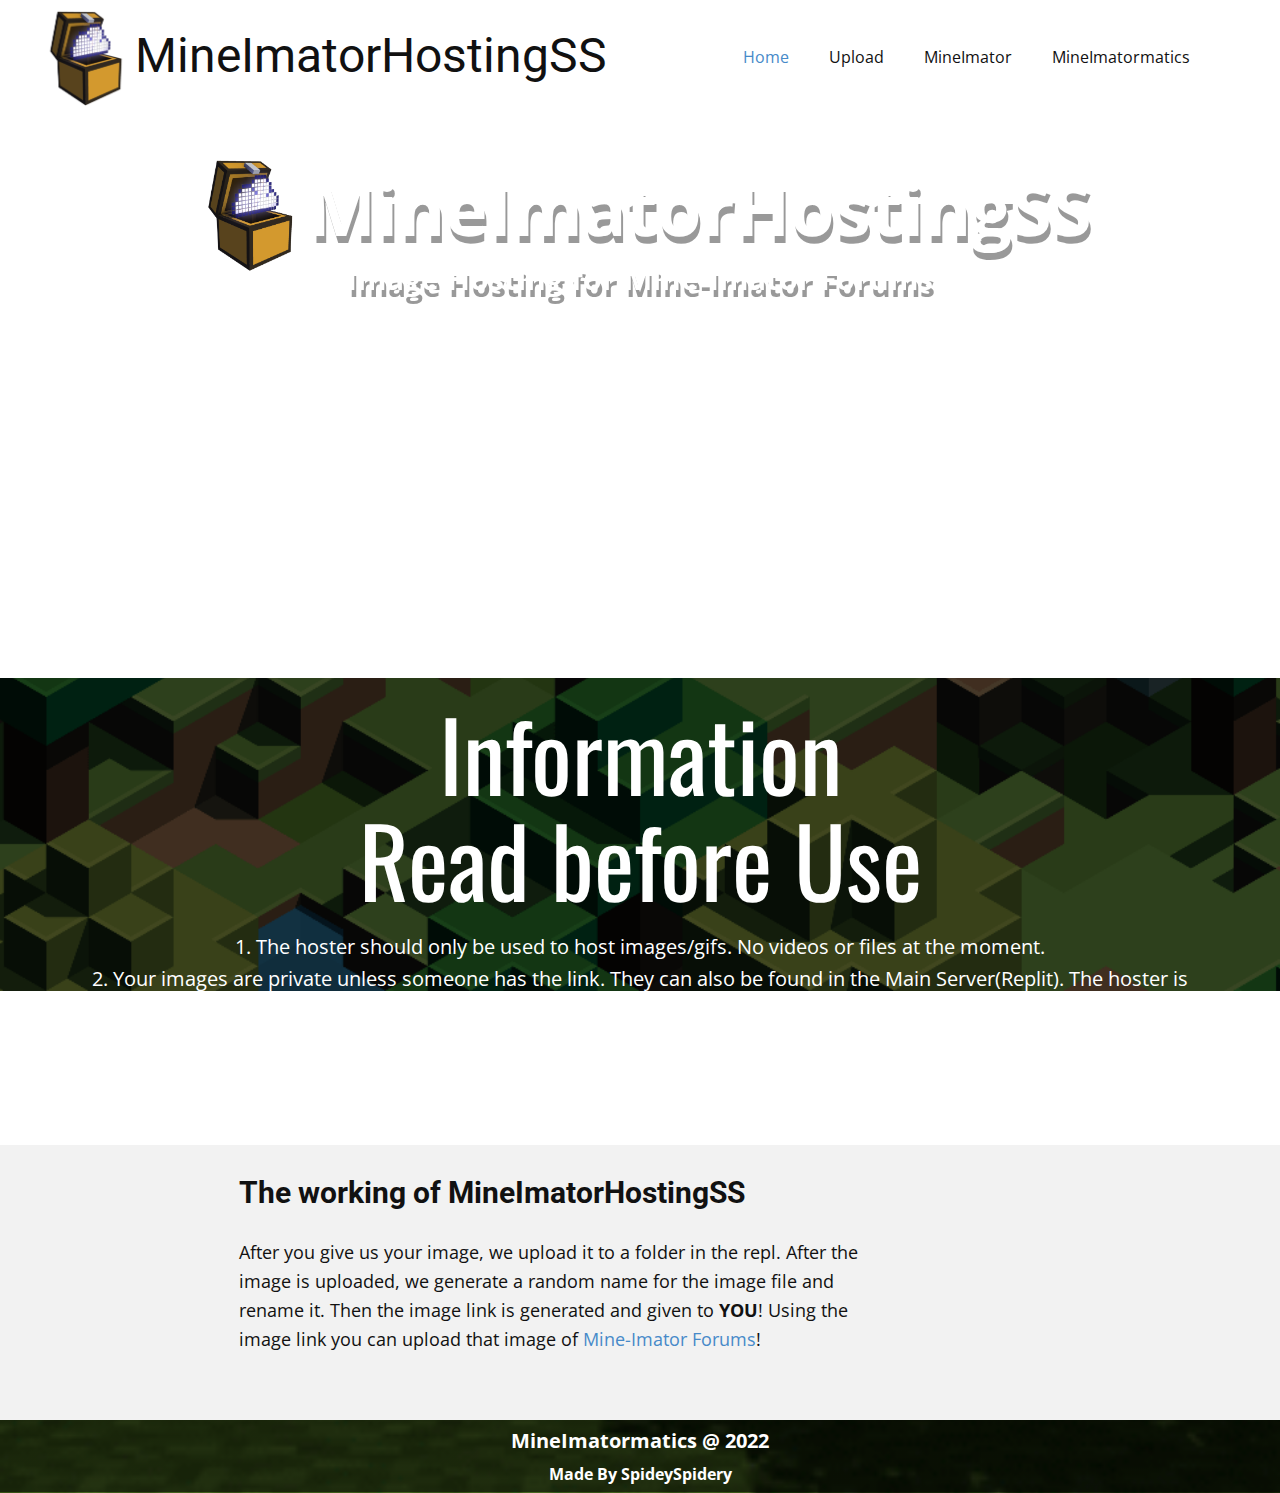
==== index.html @ 9191c5c9 "gg" ====
<!DOCTYPE html>
<html style="font-size: 16px;">
  <head>
    <meta name="viewport" content="width=device-width, initial-scale=1.0">
    <meta charset="utf-8">
    <meta name="keywords" content="">
    <meta name="description" content="">
    <title>Home</title>
    <link rel="stylesheet" href="nicepage.css" media="screen">
<link rel="stylesheet" href="Home.css" media="screen">
    <script class="u-script" type="text/javascript" src="jquery.js" defer=""></script>
    <script class="u-script" type="text/javascript" src="nicepage.js" defer=""></script>
    <meta name="generator" content="Nicepage 4.12.21, nicepage.com">
    <link id="u-theme-google-font" rel="stylesheet" href="https://fonts.googleapis.com/css?family=Roboto:100,100i,300,300i,400,400i,500,500i,700,700i,900,900i|Open+Sans:300,300i,400,400i,500,500i,600,600i,700,700i,800,800i">
    <link id="u-page-google-font" rel="stylesheet" href="https://fonts.googleapis.com/css?family=Oswald:200,300,400,500,600,700">
    
    
    
    
    <script type="application/ld+json">{
		"@context": "http://schema.org",
		"@type": "Organization",
		"name": "Site1",
		"logo": "images/tryy.png"
}</script>
    <meta name="theme-color" content="#478ac9">
    <meta property="og:title" content="Home">
    <meta property="og:description" content="">
    <meta property="og:type" content="website">
  </head>
  <body data-home-page="Home.html" data-home-page-title="Home" class="u-body u-xl-mode"><header class="u-clearfix u-header u-header" id="sec-af55"><div class="u-clearfix u-sheet u-valign-middle-md u-valign-middle-sm u-valign-middle-xl u-valign-middle-xs u-sheet-1">
        <a href="https://nicepage.com" class="u-hidden-xs u-image u-logo u-image-1" data-image-width="1654" data-image-height="1654">
          <img src="images/tryy.png" class="u-logo-image u-logo-image-1">
        </a>
        <p class="u-custom-font u-heading-font u-text u-text-default u-text-1">MineImatorHostingSS</p>
        <nav class="u-menu u-menu-dropdown u-offcanvas u-menu-1">
          <div class="menu-collapse" style="font-size: 1rem; letter-spacing: 0px;">
            <a class="u-button-style u-custom-left-right-menu-spacing u-custom-padding-bottom u-custom-top-bottom-menu-spacing u-nav-link u-text-active-palette-1-base u-text-hover-palette-2-base" href="#">
              <svg class="u-svg-link" viewBox="0 0 24 24"><use xmlns:xlink="http://www.w3.org/1999/xlink" xlink:href="#menu-hamburger"></use></svg>
              <svg class="u-svg-content" version="1.1" id="menu-hamburger" viewBox="0 0 16 16" x="0px" y="0px" xmlns:xlink="http://www.w3.org/1999/xlink" xmlns="http://www.w3.org/2000/svg"><g><rect y="1" width="16" height="2"></rect><rect y="7" width="16" height="2"></rect><rect y="13" width="16" height="2"></rect>
</g></svg>
            </a>
          </div>
          <div class="u-custom-menu u-nav-container">
            <ul class="u-nav u-unstyled u-nav-1"><li class="u-nav-item"><a class="u-button-style u-nav-link u-text-active-palette-1-base u-text-hover-palette-2-base" href="Home.html" style="padding: 10px 20px;">Home</a>
</li><li class="u-nav-item"><a class="u-button-style u-nav-link u-text-active-palette-1-base u-text-hover-palette-2-base" href="https://mineimatorhostingssupload.mineimatormatics.repl.co/" style="padding: 10px 20px;">Upload</a>
</li><li class="u-nav-item"><a class="u-button-style u-nav-link u-text-active-palette-1-base u-text-hover-palette-2-base" style="padding: 10px 20px;">MineImator</a><div class="u-nav-popup"><ul class="u-h-spacing-20 u-nav u-unstyled u-v-spacing-10"><li class="u-nav-item"><a class="u-button-style u-nav-link u-white" href="https://www.mineimatorforums.com/" target="_blank">Mine-Imator Forums</a>
</li><li class="u-nav-item"><a class="u-button-style u-nav-link u-white" href="https://www.mineimator.com/" target="_blank">Mine-Imator Official Website</a>
</li></ul>
</div>
</li><li class="u-nav-item"><a class="u-button-style u-nav-link u-text-active-palette-1-base u-text-hover-palette-2-base" style="padding: 10px 20px;" href="https://mineimatormatics.github.io/" >MineImatormatics</a>
</li></ul>
          </div>
          <div class="u-custom-menu u-nav-container-collapse">
            <div class="u-black u-container-style u-inner-container-layout u-opacity u-opacity-95 u-sidenav">
              <div class="u-inner-container-layout u-sidenav-overflow">
                <div class="u-menu-close"></div>
                <ul class="u-align-center u-nav u-popupmenu-items u-unstyled u-nav-3"><li class="u-nav-item"><a class="u-button-style u-nav-link" href="Home.html">Home</a>
</li><li class="u-nav-item"><a class="u-button-style u-nav-link" href="https://mineimatorhostingssupload.mineimatormatics.repl.co/">Upload</a>
</li><li class="u-nav-item"><a class="u-button-style u-nav-link">MineImator</a><div class="u-nav-popup"><ul class="u-h-spacing-20 u-nav u-unstyled u-v-spacing-10"><li class="u-nav-item"><a class="u-button-style u-nav-link" href="https://www.mineimatorforums.com/" target="_blank">Mine-Imator Forums</a>
</li><li class="u-nav-item"><a class="u-button-style u-nav-link" href="https://www.mineimator.com/" target="_blank">Mine-Imator Official Website</a>
</li></ul>
</div>
</li><li class="u-nav-item"><a class="u-button-style u-nav-link" href="https://mineimatormatics.github.io/" >MineImatormatics</a>
</li></ul>
              </div>
            </div>
            <div class="u-black u-menu-overlay u-opacity u-opacity-70"></div>
          </div>
        </nav>
      </div></header> 
    <section class="u-clearfix u-valign-middle-xs u-section-1" id="sec-0019">
      
      <span class="u-file-icon u-hidden-lg u-hidden-md u-hidden-sm u-hidden-xl u-icon u-icon-1"><img src="images/tryy.png" alt=""></span>
      <div class="u-expanded-width u-uploaded-video u-video u-video-cover u-video-1">
        <div class="embed-responsive">
          <video class="embed-responsive-item" data-autoplay="1" loop="" muted="" autoplay="autoplay" playsinline="">
            <source src="files/2online-video-cutter.com.mp4" type="video/mp4">
            <p>Your browser does not support HTML5 video.</p>
          </video>
        </div>
      </div>
      <p class="u-hidden-xs u-hover-feature u-text u-text-body-alt-color u-text-default-lg u-text-default-md u-text-default-sm u-text-default-xl u-text-1" data-animation-name="customAnimationIn" data-animation-duration="1000"><span class="u-file-icon u-icon u-icon-2"><img src="images/tryy.png" alt=""></span>MineImator​​Ho​stingSS
      </p>
      <p class="u-align-center-xs u-hover-feature u-text u-text-body-alt-color u-text-default-lg u-text-default-md u-text-default-xl u-text-2" data-animation-name="customAnimationIn" data-animation-duration="1000">Image Hosting for Mine-Imator Forums</p>
    </section>
    <section class="skrollable u-clearfix u-image u-parallax u-section-2" id="sec-2fac" data-image-width="966" data-image-height="702">
      <div class="u-clearfix u-sheet u-valign-middle u-sheet-1">
        <h1 class="u-align-center u-custom-font u-font-oswald u-text u-text-white u-text-1">Information<br>Read before Use
        </h1>
        <p class="u-align-center u-large-text u-text u-text-variant u-text-white u-text-2">1. The hoster should only be used to host images/gifs. No videos or files at the moment.<br>2. Your images are private unless someone has the link. They can also be found in the&nbsp;Main Server(Replit). The hoster is anonymous and it does not track uploader data.<br>3. File names are randomly generated. They contain a mix of alphanumerical letters including '-'.<br>4. Please do not post inappropriate images or copyrighted images.<br>5. The Images will be stored forever.<br>
        </p>
      </div>
    </section>
    <section class="u-clearfix u-grey-5 u-section-3" id="sec-54e4">
      <div class="u-clearfix u-sheet u-sheet-1">
        <h3 class="u-text u-text-1">The working of MineImatorHostingSS</h3>
        <p class="u-text u-text-2">After you give us your image, we upload it to a folder in the repl. After the image is uploaded, we generate a random name for the image file and rename it. Then the image link is generated and given to <span style="font-weight: 700;">YOU</span>! Using the image link you can upload that image of<a href="https://www.mineimatorforums.com" class="u-active-none u-border-none u-btn u-button-link u-button-style u-hover-none u-none u-text-palette-1-base u-btn-1" target="_blank"> Mine-Imator Forums</a>!<br>
        </p>
        <img class="u-image u-image-default u-image-1" src="images/output-onlinegiftools.gif" alt="" data-image-width="307" data-image-height="225" data-animation-name="customAnimationIn" data-animation-duration="1000" data-animation-direction="">
        <img class="u-image u-image-contain u-image-default u-image-2" src="images/output-onlinegiftools1.gif" alt="" data-image-width="600" data-image-height="589" data-animation-name="customAnimationIn" data-animation-duration="1000">
        <img class="u-image u-image-default u-preserve-proportions u-image-3" src="images/tryy.png?rand=4e5c" alt="" data-image-width="1600" data-image-height="1600" data-animation-name="customAnimationIn" data-animation-duration="1000">
      </div>
    </section>
    
    
    <footer class="u-align-center u-clearfix u-footer u-image u-shading u-footer" id="sec-6bc1" data-image-width="498" data-image-height="280"><div class="u-clearfix u-sheet u-sheet-1">
        <p class="u-small-text u-text u-text-variant u-text-1">MineImatormatics @ 2022</p>
        <p class="u-small-text u-text u-text-variant u-text-2">Made By SpideySpidery</p>
      </div></footer>
  </body>
</html>
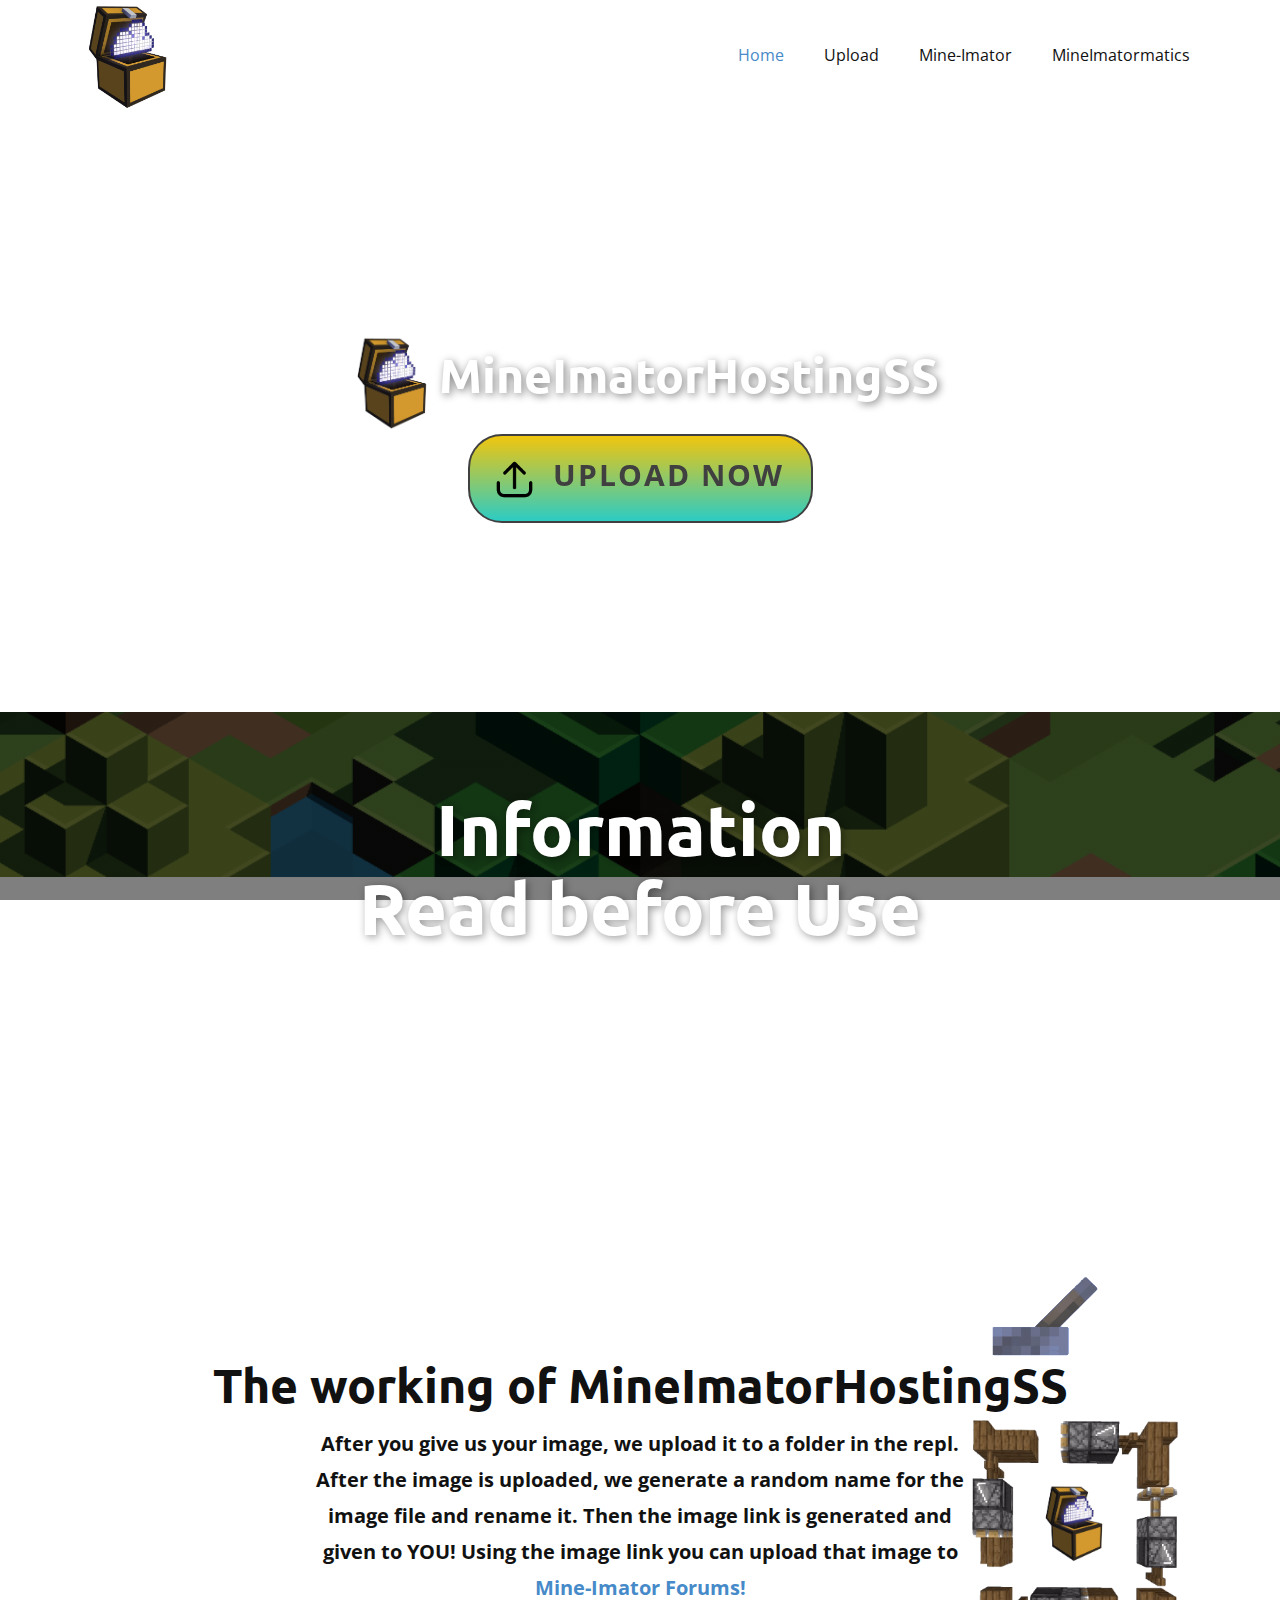
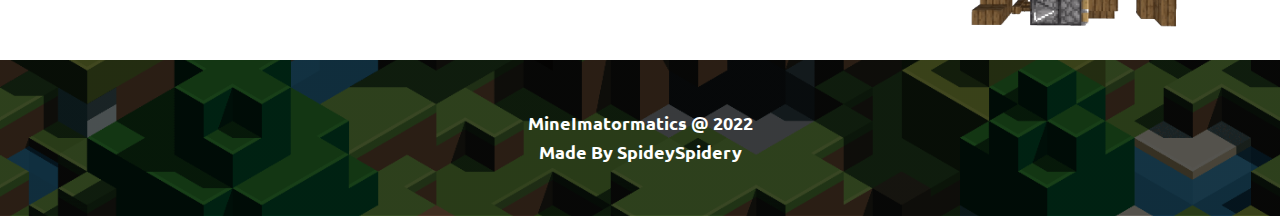
==== commit c15ed64f: "mi" ====
--- a/index.html
+++ b/index.html
@@ -1,18 +1,17 @@
 <!DOCTYPE html>
-<html style="font-size: 16px;">
-  <head>
+<html style="font-size: 16px;" lang="en"><head>
     <meta name="viewport" content="width=device-width, initial-scale=1.0">
     <meta charset="utf-8">
-    <meta name="keywords" content="">
+    <meta name="keywords" content="S, P, I, D, E, Y">
     <meta name="description" content="">
     <title>Home</title>
     <link rel="stylesheet" href="nicepage.css" media="screen">
 <link rel="stylesheet" href="Home.css" media="screen">
     <script class="u-script" type="text/javascript" src="jquery.js" defer=""></script>
     <script class="u-script" type="text/javascript" src="nicepage.js" defer=""></script>
-    <meta name="generator" content="Nicepage 4.12.21, nicepage.com">
+    <meta name="generator" content="Nicepage 5.2.4, nicepage.com">
     <link id="u-theme-google-font" rel="stylesheet" href="https://fonts.googleapis.com/css?family=Roboto:100,100i,300,300i,400,400i,500,500i,700,700i,900,900i|Open+Sans:300,300i,400,400i,500,500i,600,600i,700,700i,800,800i">
-    <link id="u-page-google-font" rel="stylesheet" href="https://fonts.googleapis.com/css?family=Oswald:200,300,400,500,600,700">
+    <link id="u-page-google-font" rel="stylesheet" href="https://fonts.googleapis.com/css?family=Ubuntu:300,300i,400,400i,500,500i,700,700i">
     
     
     
@@ -20,19 +19,17 @@
     <script type="application/ld+json">{
 		"@context": "http://schema.org",
 		"@type": "Organization",
-		"name": "Site1",
+		"name": "",
 		"logo": "images/tryy.png"
 }</script>
     <meta name="theme-color" content="#478ac9">
     <meta property="og:title" content="Home">
-    <meta property="og:description" content="">
     <meta property="og:type" content="website">
   </head>
-  <body data-home-page="Home.html" data-home-page-title="Home" class="u-body u-xl-mode"><header class="u-clearfix u-header u-header" id="sec-af55"><div class="u-clearfix u-sheet u-valign-middle-md u-valign-middle-sm u-valign-middle-xl u-valign-middle-xs u-sheet-1">
-        <a href="https://nicepage.com" class="u-hidden-xs u-image u-logo u-image-1" data-image-width="1654" data-image-height="1654">
+  <body data-home-page="Home.html" data-home-page-title="Home" class="u-body u-xl-mode" data-lang="en"><header class="u-clearfix u-header u-header" id="sec-0c13"><div class="u-clearfix u-sheet u-sheet-1">
+        <a href="https://nicepage.com" class="u-image u-logo u-image-1" data-image-width="1654" data-image-height="1654">
           <img src="images/tryy.png" class="u-logo-image u-logo-image-1">
         </a>
-        <p class="u-custom-font u-heading-font u-text u-text-default u-text-1">MineImatorHostingSS</p>
         <nav class="u-menu u-menu-dropdown u-offcanvas u-menu-1">
           <div class="menu-collapse" style="font-size: 1rem; letter-spacing: 0px;">
             <a class="u-button-style u-custom-left-right-menu-spacing u-custom-padding-bottom u-custom-top-bottom-menu-spacing u-nav-link u-text-active-palette-1-base u-text-hover-palette-2-base" href="#">
@@ -44,11 +41,11 @@
           <div class="u-custom-menu u-nav-container">
             <ul class="u-nav u-unstyled u-nav-1"><li class="u-nav-item"><a class="u-button-style u-nav-link u-text-active-palette-1-base u-text-hover-palette-2-base" href="Home.html" style="padding: 10px 20px;">Home</a>
 </li><li class="u-nav-item"><a class="u-button-style u-nav-link u-text-active-palette-1-base u-text-hover-palette-2-base" href="https://mineimatorhostingssupload.mineimatormatics.repl.co/" style="padding: 10px 20px;">Upload</a>
-</li><li class="u-nav-item"><a class="u-button-style u-nav-link u-text-active-palette-1-base u-text-hover-palette-2-base" style="padding: 10px 20px;">MineImator</a><div class="u-nav-popup"><ul class="u-h-spacing-20 u-nav u-unstyled u-v-spacing-10"><li class="u-nav-item"><a class="u-button-style u-nav-link u-white" href="https://www.mineimatorforums.com/" target="_blank">Mine-Imator Forums</a>
-</li><li class="u-nav-item"><a class="u-button-style u-nav-link u-white" href="https://www.mineimator.com/" target="_blank">Mine-Imator Official Website</a>
+</li><li class="u-nav-item"><a class="u-button-style u-nav-link u-text-active-palette-1-base u-text-hover-palette-2-base" style="padding: 10px 20px;">Mine-Imator</a><div class="u-nav-popup"><ul class="u-h-spacing-20 u-nav u-unstyled u-v-spacing-10"><li class="u-nav-item"><a class="u-button-style u-nav-link u-white" href="https://www.mineimator.com/" target="_blank">Mine-Imator Official Website</a>
+</li><li class="u-nav-item"><a class="u-button-style u-nav-link u-white" href="https://www.mineimatorforums.com/" target="_blank">Mine-Imator Forums</a>
 </li></ul>
 </div>
-</li><li class="u-nav-item"><a class="u-button-style u-nav-link u-text-active-palette-1-base u-text-hover-palette-2-base" style="padding: 10px 20px;" href="https://mineimatormatics.github.io/" >MineImatormatics</a>
+</li><li class="u-nav-item"><a class="u-button-style u-nav-link u-text-active-palette-1-base u-text-hover-palette-2-base" href="https://mineimatormatics.github.io/" target="_blank" style="padding: 10px 20px;">MineImatormatics</a>
 </li></ul>
           </div>
           <div class="u-custom-menu u-nav-container-collapse">
@@ -57,56 +54,64 @@
                 <div class="u-menu-close"></div>
                 <ul class="u-align-center u-nav u-popupmenu-items u-unstyled u-nav-3"><li class="u-nav-item"><a class="u-button-style u-nav-link" href="Home.html">Home</a>
 </li><li class="u-nav-item"><a class="u-button-style u-nav-link" href="https://mineimatorhostingssupload.mineimatormatics.repl.co/">Upload</a>
-</li><li class="u-nav-item"><a class="u-button-style u-nav-link">MineImator</a><div class="u-nav-popup"><ul class="u-h-spacing-20 u-nav u-unstyled u-v-spacing-10"><li class="u-nav-item"><a class="u-button-style u-nav-link" href="https://www.mineimatorforums.com/" target="_blank">Mine-Imator Forums</a>
-</li><li class="u-nav-item"><a class="u-button-style u-nav-link" href="https://www.mineimator.com/" target="_blank">Mine-Imator Official Website</a>
+</li><li class="u-nav-item"><a class="u-button-style u-nav-link">Mine-Imator</a><div class="u-nav-popup"><ul class="u-h-spacing-20 u-nav u-unstyled u-v-spacing-10"><li class="u-nav-item"><a class="u-button-style u-nav-link" href="https://www.mineimator.com/" target="_blank">Mine-Imator Official Website</a>
+</li><li class="u-nav-item"><a class="u-button-style u-nav-link" href="https://www.mineimatorforums.com/" target="_blank">Mine-Imator Forums</a>
 </li></ul>
 </div>
-</li><li class="u-nav-item"><a class="u-button-style u-nav-link" href="https://mineimatormatics.github.io/" >MineImatormatics</a>
+</li><li class="u-nav-item"><a class="u-button-style u-nav-link" href="https://mineimatormatics.github.io/" target="_blank">MineImatormatics</a>
 </li></ul>
               </div>
             </div>
             <div class="u-black u-menu-overlay u-opacity u-opacity-70"></div>
           </div>
         </nav>
-      </div></header> 
-    <section class="u-clearfix u-valign-middle-xs u-section-1" id="sec-0019">
-      
-      <span class="u-file-icon u-hidden-lg u-hidden-md u-hidden-sm u-hidden-xl u-icon u-icon-1"><img src="images/tryy.png" alt=""></span>
-      <div class="u-expanded-width u-uploaded-video u-video u-video-cover u-video-1">
+      </div></header>
+    <section class="u-clearfix u-shading u-uploaded-video u-video u-video-cover u-section-1" id="sec-3ed6">
+      <div class="u-background-video u-expanded u-video-contain" style="filter: brightness(0.7);">
         <div class="embed-responsive">
-          <video class="embed-responsive-item" data-autoplay="1" loop="" muted="" autoplay="autoplay" playsinline="">
+          <video class="embed-responsive-item" data-autoplay="1" loop="" muted="1" autoplay="autoplay" playsinline="">
             <source src="files/2online-video-cutter.com.mp4" type="video/mp4">
             <p>Your browser does not support HTML5 video.</p>
           </video>
         </div>
       </div>
-      <p class="u-hidden-xs u-hover-feature u-text u-text-body-alt-color u-text-default-lg u-text-default-md u-text-default-sm u-text-default-xl u-text-1" data-animation-name="customAnimationIn" data-animation-duration="1000"><span class="u-file-icon u-icon u-icon-2"><img src="images/tryy.png" alt=""></span>MineImator​​Ho​stingSS
-      </p>
-      <p class="u-align-center-xs u-hover-feature u-text u-text-body-alt-color u-text-default-lg u-text-default-md u-text-default-xl u-text-2" data-animation-name="customAnimationIn" data-animation-duration="1000">Image Hosting for Mine-Imator Forums</p>
+      <div class="u-clearfix u-sheet u-sheet-1">
+        <h1 class="u-custom-font u-font-ubuntu u-hover-feature u-text u-text-default-lg u-text-default-xl u-text-1" data-animation-name="bounceIn" data-animation-duration="1000" data-animation-direction=""><span class="u-file-icon u-icon u-icon-1"><img src="images/tryy.png" alt=""></span>MineImat​orHostingSS
+        </h1>
+        <a href="https://mineimatorhostingssupload.mineimatormatics.repl.co/" class="u-border-2 u-border-grey-75 u-btn u-btn-round u-button-style u-gradient u-hover-feature u-hover-palette-2-base u-none u-radius-34 u-btn-1" title="Image Hosting for Mine-Imator Forums"><span class="u-file-icon u-icon u-icon-2"><img src="images/3097412.png" alt=""></span>&nbsp;UPLOAD Now
+        </a>
+      </div>
+      
+      
     </section>
-    <section class="skrollable u-clearfix u-image u-parallax u-section-2" id="sec-2fac" data-image-width="966" data-image-height="702">
-      <div class="u-clearfix u-sheet u-valign-middle u-sheet-1">
-        <h1 class="u-align-center u-custom-font u-font-oswald u-text u-text-white u-text-1">Information<br>Read before Use
+    <section class="u-align-center u-clearfix u-image u-parallax u-shading u-section-2" src="" data-image-width="1408" data-image-height="702" id="sec-c381">
+      <div class="u-clearfix u-sheet u-sheet-1">
+        <h1 class="u-custom-font u-font-ubuntu u-hover-feature u-text u-text-default u-title u-text-1" data-animation-name="pulse" data-animation-duration="1000" data-animation-direction=""> Information<br>Read before Use
         </h1>
-        <p class="u-align-center u-large-text u-text u-text-variant u-text-white u-text-2">1. The hoster should only be used to host images/gifs. No videos or files at the moment.<br>2. Your images are private unless someone has the link. They can also be found in the&nbsp;Main Server(Replit). The hoster is anonymous and it does not track uploader data.<br>3. File names are randomly generated. They contain a mix of alphanumerical letters including '-'.<br>4. Please do not post inappropriate images or copyrighted images.<br>5. The Images will be stored forever.<br>
+        <p class="u-large-text u-text u-text-variant u-text-2"> 1. The hoster should only be used to host images/gifs. No videos or files at the moment.<br>2. Your images are private unless someone has the link. They can also be found in the&nbsp;Main Server(Replit). The hoster is anonymous and it does not track uploader data.<br>3. File names are randomly generated. They contain a mix of alphanumerical letters including '-'.<br>4. Please do not post inappropriate images or copyrighted images.<br>5. The Images will be stored forever.
         </p>
       </div>
+      
     </section>
-    <section class="u-clearfix u-grey-5 u-section-3" id="sec-54e4">
+    <section class="u-align-center u-clearfix u-section-3" id="sec-db49">
       <div class="u-clearfix u-sheet u-sheet-1">
-        <h3 class="u-text u-text-1">The working of MineImatorHostingSS</h3>
-        <p class="u-text u-text-2">After you give us your image, we upload it to a folder in the repl. After the image is uploaded, we generate a random name for the image file and rename it. Then the image link is generated and given to <span style="font-weight: 700;">YOU</span>! Using the image link you can upload that image of<a href="https://www.mineimatorforums.com" class="u-active-none u-border-none u-btn u-button-link u-button-style u-hover-none u-none u-text-palette-1-base u-btn-1" target="_blank"> Mine-Imator Forums</a>!<br>
+        <img class="u-hidden-xs u-image u-image-contain u-image-default u-image-1" src="images/output-onlinegiftools.gif" alt="" data-image-width="307" data-image-height="225">
+        <h1 class="u-custom-font u-font-ubuntu u-text u-text-default u-text-1"> The working of MineImatorHostingSS</h1>
+        <img class="u-hidden-md u-hidden-sm u-hidden-xs u-image u-image-contain u-image-default u-preserve-proportions u-image-2" src="images/tryy.png?rand=a7b8" alt="" data-image-width="1654" data-image-height="1654">
+        <p class="u-text u-text-2"> After you give us your image, we upload it to a folder in the repl. After the image is uploaded, we generate a random name for the image file and rename it. Then the image link is generated and given to&nbsp;<span style="font-weight: 700;">YOU</span>! Using the image link you can upload that image to <a href="https://www.mineimatorforums.com/" class="u-active-none u-border-none u-btn u-button-link u-button-style u-hover-none u-none u-text-palette-1-base u-btn-1" target="_blank">Mine-Imator Forums!</a>
         </p>
-        <img class="u-image u-image-default u-image-1" src="images/output-onlinegiftools.gif" alt="" data-image-width="307" data-image-height="225" data-animation-name="customAnimationIn" data-animation-duration="1000" data-animation-direction="">
-        <img class="u-image u-image-contain u-image-default u-image-2" src="images/output-onlinegiftools1.gif" alt="" data-image-width="600" data-image-height="589" data-animation-name="customAnimationIn" data-animation-duration="1000">
-        <img class="u-image u-image-default u-preserve-proportions u-image-3" src="images/tryy.png?rand=4e5c" alt="" data-image-width="1600" data-image-height="1600" data-animation-name="customAnimationIn" data-animation-duration="1000">
+        <img class="u-hidden-md u-hidden-sm u-hidden-xs u-image u-image-contain u-image-default u-image-3" src="images/output-onlinegiftools1.gif" alt="" data-image-width="600" data-image-height="589">
       </div>
     </section>
     
     
-    <footer class="u-align-center u-clearfix u-footer u-image u-shading u-footer" id="sec-6bc1" data-image-width="498" data-image-height="280"><div class="u-clearfix u-sheet u-sheet-1">
-        <p class="u-small-text u-text u-text-variant u-text-1">MineImatormatics @ 2022</p>
-        <p class="u-small-text u-text u-text-variant u-text-2">Made By SpideySpidery</p>
+    <footer class="u-align-center u-clearfix u-footer u-image u-shading u-footer" id="sec-2a71" data-image-width="1408" data-image-height="702"><div class="u-clearfix u-sheet u-valign-middle-sm u-valign-middle-xs u-sheet-1">
+        <p class="u-custom-font u-font-ubuntu u-small-text u-text u-text-variant u-text-1"> MineImatormatics @ 2022<br>Made By SpideySpidery
+        </p>
       </div></footer>
-  </body>
-</html>+    <span style="height: 64px; width: 64px; margin-left: 0px; margin-right: auto; margin-top: 0px; background-image: none; right: 20px; bottom: 20px; padding: 15px;" class="u-back-to-top u-icon u-icon-circle u-opacity u-opacity-85 u-palette-1-base" data-href="#">
+        <svg class="u-svg-link" preserveAspectRatio="xMidYMin slice" viewBox="0 0 551.13 551.13"><use xmlns:xlink="http://www.w3.org/1999/xlink" xlink:href="#svg-1d98"></use></svg>
+        <svg class="u-svg-content" enable-background="new 0 0 551.13 551.13" viewBox="0 0 551.13 551.13" xmlns="http://www.w3.org/2000/svg" id="svg-1d98"><path d="m275.565 189.451 223.897 223.897h51.668l-275.565-275.565-275.565 275.565h51.668z"></path></svg>
+    </span>
+  
+</body></html>--- a/nicepage.css
+++ b/nicepage.css
@@ -361,6 +361,12 @@
       margin: 5px 0 5px 5px;
       max-width: calc(100% - 5px); }
 /*end-commonstyles library*/@charset "UTF-8";
+.u-hidden-block {
+  visibility: hidden!important;
+}
+.u-locked-block {
+  pointer-events: none!important;
+}
 /*! normalize.css v4.1.1 | MIT License | github.com/necolas/normalize.css */
 html {
   font-family: sans-serif;
@@ -1216,7 +1222,15 @@
 }
 .u-form-vertical.u-form-spacing-50 .u-form-group {
   margin-bottom: 50px;
+}
+.u-form-vertical.u-form-spacing-50 .u-form-group:not(.u-image) {
   padding-left: 50px;
+}
+.u-form-vertical.u-form-spacing-50 .u-form-group.u-image {
+  margin-left: 50px !important;
+}
+.u-form-vertical.u-form-spacing-50 .u-form-group.u-form-line {
+  margin-left: 50px;
 }
 .u-form-vertical.u-form-spacing-49 {
   margin-left: -49px;
@@ -1224,7 +1238,15 @@
 }
 .u-form-vertical.u-form-spacing-49 .u-form-group {
   margin-bottom: 49px;
+}
+.u-form-vertical.u-form-spacing-49 .u-form-group:not(.u-image) {
   padding-left: 49px;
+}
+.u-form-vertical.u-form-spacing-49 .u-form-group.u-image {
+  margin-left: 49px !important;
+}
+.u-form-vertical.u-form-spacing-49 .u-form-group.u-form-line {
+  margin-left: 49px;
 }
 .u-form-vertical.u-form-spacing-48 {
   margin-left: -48px;
@@ -1232,7 +1254,15 @@
 }
 .u-form-vertical.u-form-spacing-48 .u-form-group {
   margin-bottom: 48px;
+}
+.u-form-vertical.u-form-spacing-48 .u-form-group:not(.u-image) {
   padding-left: 48px;
+}
+.u-form-vertical.u-form-spacing-48 .u-form-group.u-image {
+  margin-left: 48px !important;
+}
+.u-form-vertical.u-form-spacing-48 .u-form-group.u-form-line {
+  margin-left: 48px;
 }
 .u-form-vertical.u-form-spacing-47 {
   margin-left: -47px;
@@ -1240,7 +1270,15 @@
 }
 .u-form-vertical.u-form-spacing-47 .u-form-group {
   margin-bottom: 47px;
+}
+.u-form-vertical.u-form-spacing-47 .u-form-group:not(.u-image) {
   padding-left: 47px;
+}
+.u-form-vertical.u-form-spacing-47 .u-form-group.u-image {
+  margin-left: 47px !important;
+}
+.u-form-vertical.u-form-spacing-47 .u-form-group.u-form-line {
+  margin-left: 47px;
 }
 .u-form-vertical.u-form-spacing-46 {
   margin-left: -46px;
@@ -1248,7 +1286,15 @@
 }
 .u-form-vertical.u-form-spacing-46 .u-form-group {
   margin-bottom: 46px;
+}
+.u-form-vertical.u-form-spacing-46 .u-form-group:not(.u-image) {
   padding-left: 46px;
+}
+.u-form-vertical.u-form-spacing-46 .u-form-group.u-image {
+  margin-left: 46px !important;
+}
+.u-form-vertical.u-form-spacing-46 .u-form-group.u-form-line {
+  margin-left: 46px;
 }
 .u-form-vertical.u-form-spacing-45 {
   margin-left: -45px;
@@ -1256,7 +1302,15 @@
 }
 .u-form-vertical.u-form-spacing-45 .u-form-group {
   margin-bottom: 45px;
+}
+.u-form-vertical.u-form-spacing-45 .u-form-group:not(.u-image) {
   padding-left: 45px;
+}
+.u-form-vertical.u-form-spacing-45 .u-form-group.u-image {
+  margin-left: 45px !important;
+}
+.u-form-vertical.u-form-spacing-45 .u-form-group.u-form-line {
+  margin-left: 45px;
 }
 .u-form-vertical.u-form-spacing-44 {
   margin-left: -44px;
@@ -1264,7 +1318,15 @@
 }
 .u-form-vertical.u-form-spacing-44 .u-form-group {
   margin-bottom: 44px;
+}
+.u-form-vertical.u-form-spacing-44 .u-form-group:not(.u-image) {
   padding-left: 44px;
+}
+.u-form-vertical.u-form-spacing-44 .u-form-group.u-image {
+  margin-left: 44px !important;
+}
+.u-form-vertical.u-form-spacing-44 .u-form-group.u-form-line {
+  margin-left: 44px;
 }
 .u-form-vertical.u-form-spacing-43 {
   margin-left: -43px;
@@ -1272,7 +1334,15 @@
 }
 .u-form-vertical.u-form-spacing-43 .u-form-group {
   margin-bottom: 43px;
+}
+.u-form-vertical.u-form-spacing-43 .u-form-group:not(.u-image) {
   padding-left: 43px;
+}
+.u-form-vertical.u-form-spacing-43 .u-form-group.u-image {
+  margin-left: 43px !important;
+}
+.u-form-vertical.u-form-spacing-43 .u-form-group.u-form-line {
+  margin-left: 43px;
 }
 .u-form-vertical.u-form-spacing-42 {
   margin-left: -42px;
@@ -1280,7 +1350,15 @@
 }
 .u-form-vertical.u-form-spacing-42 .u-form-group {
   margin-bottom: 42px;
+}
+.u-form-vertical.u-form-spacing-42 .u-form-group:not(.u-image) {
   padding-left: 42px;
+}
+.u-form-vertical.u-form-spacing-42 .u-form-group.u-image {
+  margin-left: 42px !important;
+}
+.u-form-vertical.u-form-spacing-42 .u-form-group.u-form-line {
+  margin-left: 42px;
 }
 .u-form-vertical.u-form-spacing-41 {
   margin-left: -41px;
@@ -1288,7 +1366,15 @@
 }
 .u-form-vertical.u-form-spacing-41 .u-form-group {
   margin-bottom: 41px;
+}
+.u-form-vertical.u-form-spacing-41 .u-form-group:not(.u-image) {
   padding-left: 41px;
+}
+.u-form-vertical.u-form-spacing-41 .u-form-group.u-image {
+  margin-left: 41px !important;
+}
+.u-form-vertical.u-form-spacing-41 .u-form-group.u-form-line {
+  margin-left: 41px;
 }
 .u-form-vertical.u-form-spacing-40 {
   margin-left: -40px;
@@ -1296,7 +1382,15 @@
 }
 .u-form-vertical.u-form-spacing-40 .u-form-group {
   margin-bottom: 40px;
+}
+.u-form-vertical.u-form-spacing-40 .u-form-group:not(.u-image) {
   padding-left: 40px;
+}
+.u-form-vertical.u-form-spacing-40 .u-form-group.u-image {
+  margin-left: 40px !important;
+}
+.u-form-vertical.u-form-spacing-40 .u-form-group.u-form-line {
+  margin-left: 40px;
 }
 .u-form-vertical.u-form-spacing-39 {
   margin-left: -39px;
@@ -1304,7 +1398,15 @@
 }
 .u-form-vertical.u-form-spacing-39 .u-form-group {
   margin-bottom: 39px;
+}
+.u-form-vertical.u-form-spacing-39 .u-form-group:not(.u-image) {
   padding-left: 39px;
+}
+.u-form-vertical.u-form-spacing-39 .u-form-group.u-image {
+  margin-left: 39px !important;
+}
+.u-form-vertical.u-form-spacing-39 .u-form-group.u-form-line {
+  margin-left: 39px;
 }
 .u-form-vertical.u-form-spacing-38 {
   margin-left: -38px;
@@ -1312,7 +1414,15 @@
 }
 .u-form-vertical.u-form-spacing-38 .u-form-group {
   margin-bottom: 38px;
+}
+.u-form-vertical.u-form-spacing-38 .u-form-group:not(.u-image) {
   padding-left: 38px;
+}
+.u-form-vertical.u-form-spacing-38 .u-form-group.u-image {
+  margin-left: 38px !important;
+}
+.u-form-vertical.u-form-spacing-38 .u-form-group.u-form-line {
+  margin-left: 38px;
 }
 .u-form-vertical.u-form-spacing-37 {
   margin-left: -37px;
@@ -1320,7 +1430,15 @@
 }
 .u-form-vertical.u-form-spacing-37 .u-form-group {
   margin-bottom: 37px;
+}
+.u-form-vertical.u-form-spacing-37 .u-form-group:not(.u-image) {
   padding-left: 37px;
+}
+.u-form-vertical.u-form-spacing-37 .u-form-group.u-image {
+  margin-left: 37px !important;
+}
+.u-form-vertical.u-form-spacing-37 .u-form-group.u-form-line {
+  margin-left: 37px;
 }
 .u-form-vertical.u-form-spacing-36 {
   margin-left: -36px;
@@ -1328,7 +1446,15 @@
 }
 .u-form-vertical.u-form-spacing-36 .u-form-group {
   margin-bottom: 36px;
+}
+.u-form-vertical.u-form-spacing-36 .u-form-group:not(.u-image) {
   padding-left: 36px;
+}
+.u-form-vertical.u-form-spacing-36 .u-form-group.u-image {
+  margin-left: 36px !important;
+}
+.u-form-vertical.u-form-spacing-36 .u-form-group.u-form-line {
+  margin-left: 36px;
 }
 .u-form-vertical.u-form-spacing-35 {
   margin-left: -35px;
@@ -1336,7 +1462,15 @@
 }
 .u-form-vertical.u-form-spacing-35 .u-form-group {
   margin-bottom: 35px;
+}
+.u-form-vertical.u-form-spacing-35 .u-form-group:not(.u-image) {
   padding-left: 35px;
+}
+.u-form-vertical.u-form-spacing-35 .u-form-group.u-image {
+  margin-left: 35px !important;
+}
+.u-form-vertical.u-form-spacing-35 .u-form-group.u-form-line {
+  margin-left: 35px;
 }
 .u-form-vertical.u-form-spacing-34 {
   margin-left: -34px;
@@ -1344,7 +1478,15 @@
 }
 .u-form-vertical.u-form-spacing-34 .u-form-group {
   margin-bottom: 34px;
+}
+.u-form-vertical.u-form-spacing-34 .u-form-group:not(.u-image) {
   padding-left: 34px;
+}
+.u-form-vertical.u-form-spacing-34 .u-form-group.u-image {
+  margin-left: 34px !important;
+}
+.u-form-vertical.u-form-spacing-34 .u-form-group.u-form-line {
+  margin-left: 34px;
 }
 .u-form-vertical.u-form-spacing-33 {
   margin-left: -33px;
@@ -1352,7 +1494,15 @@
 }
 .u-form-vertical.u-form-spacing-33 .u-form-group {
   margin-bottom: 33px;
+}
+.u-form-vertical.u-form-spacing-33 .u-form-group:not(.u-image) {
   padding-left: 33px;
+}
+.u-form-vertical.u-form-spacing-33 .u-form-group.u-image {
+  margin-left: 33px !important;
+}
+.u-form-vertical.u-form-spacing-33 .u-form-group.u-form-line {
+  margin-left: 33px;
 }
 .u-form-vertical.u-form-spacing-32 {
   margin-left: -32px;
@@ -1360,7 +1510,15 @@
 }
 .u-form-vertical.u-form-spacing-32 .u-form-group {
   margin-bottom: 32px;
+}
+.u-form-vertical.u-form-spacing-32 .u-form-group:not(.u-image) {
   padding-left: 32px;
+}
+.u-form-vertical.u-form-spacing-32 .u-form-group.u-image {
+  margin-left: 32px !important;
+}
+.u-form-vertical.u-form-spacing-32 .u-form-group.u-form-line {
+  margin-left: 32px;
 }
 .u-form-vertical.u-form-spacing-31 {
   margin-left: -31px;
@@ -1368,7 +1526,15 @@
 }
 .u-form-vertical.u-form-spacing-31 .u-form-group {
   margin-bottom: 31px;
+}
+.u-form-vertical.u-form-spacing-31 .u-form-group:not(.u-image) {
   padding-left: 31px;
+}
+.u-form-vertical.u-form-spacing-31 .u-form-group.u-image {
+  margin-left: 31px !important;
+}
+.u-form-vertical.u-form-spacing-31 .u-form-group.u-form-line {
+  margin-left: 31px;
 }
 .u-form-vertical.u-form-spacing-30 {
   margin-left: -30px;
@@ -1376,7 +1542,15 @@
 }
 .u-form-vertical.u-form-spacing-30 .u-form-group {
   margin-bottom: 30px;
+}
+.u-form-vertical.u-form-spacing-30 .u-form-group:not(.u-image) {
   padding-left: 30px;
+}
+.u-form-vertical.u-form-spacing-30 .u-form-group.u-image {
+  margin-left: 30px !important;
+}
+.u-form-vertical.u-form-spacing-30 .u-form-group.u-form-line {
+  margin-left: 30px;
 }
 .u-form-vertical.u-form-spacing-29 {
   margin-left: -29px;
@@ -1384,7 +1558,15 @@
 }
 .u-form-vertical.u-form-spacing-29 .u-form-group {
   margin-bottom: 29px;
+}
+.u-form-vertical.u-form-spacing-29 .u-form-group:not(.u-image) {
   padding-left: 29px;
+}
+.u-form-vertical.u-form-spacing-29 .u-form-group.u-image {
+  margin-left: 29px !important;
+}
+.u-form-vertical.u-form-spacing-29 .u-form-group.u-form-line {
+  margin-left: 29px;
 }
 .u-form-vertical.u-form-spacing-28 {
   margin-left: -28px;
@@ -1392,7 +1574,15 @@
 }
 .u-form-vertical.u-form-spacing-28 .u-form-group {
   margin-bottom: 28px;
+}
+.u-form-vertical.u-form-spacing-28 .u-form-group:not(.u-image) {
   padding-left: 28px;
+}
+.u-form-vertical.u-form-spacing-28 .u-form-group.u-image {
+  margin-left: 28px !important;
+}
+.u-form-vertical.u-form-spacing-28 .u-form-group.u-form-line {
+  margin-left: 28px;
 }
 .u-form-vertical.u-form-spacing-27 {
   margin-left: -27px;
@@ -1400,7 +1590,15 @@
 }
 .u-form-vertical.u-form-spacing-27 .u-form-group {
   margin-bottom: 27px;
+}
+.u-form-vertical.u-form-spacing-27 .u-form-group:not(.u-image) {
   padding-left: 27px;
+}
+.u-form-vertical.u-form-spacing-27 .u-form-group.u-image {
+  margin-left: 27px !important;
+}
+.u-form-vertical.u-form-spacing-27 .u-form-group.u-form-line {
+  margin-left: 27px;
 }
 .u-form-vertical.u-form-spacing-26 {
   margin-left: -26px;
@@ -1408,7 +1606,15 @@
 }
 .u-form-vertical.u-form-spacing-26 .u-form-group {
   margin-bottom: 26px;
+}
+.u-form-vertical.u-form-spacing-26 .u-form-group:not(.u-image) {
   padding-left: 26px;
+}
+.u-form-vertical.u-form-spacing-26 .u-form-group.u-image {
+  margin-left: 26px !important;
+}
+.u-form-vertical.u-form-spacing-26 .u-form-group.u-form-line {
+  margin-left: 26px;
 }
 .u-form-vertical.u-form-spacing-25 {
   margin-left: -25px;
@@ -1416,7 +1622,15 @@
 }
 .u-form-vertical.u-form-spacing-25 .u-form-group {
   margin-bottom: 25px;
+}
+.u-form-vertical.u-form-spacing-25 .u-form-group:not(.u-image) {
   padding-left: 25px;
+}
+.u-form-vertical.u-form-spacing-25 .u-form-group.u-image {
+  margin-left: 25px !important;
+}
+.u-form-vertical.u-form-spacing-25 .u-form-group.u-form-line {
+  margin-left: 25px;
 }
 .u-form-vertical.u-form-spacing-24 {
   margin-left: -24px;
@@ -1424,7 +1638,15 @@
 }
 .u-form-vertical.u-form-spacing-24 .u-form-group {
   margin-bottom: 24px;
+}
+.u-form-vertical.u-form-spacing-24 .u-form-group:not(.u-image) {
   padding-left: 24px;
+}
+.u-form-vertical.u-form-spacing-24 .u-form-group.u-image {
+  margin-left: 24px !important;
+}
+.u-form-vertical.u-form-spacing-24 .u-form-group.u-form-line {
+  margin-left: 24px;
 }
 .u-form-vertical.u-form-spacing-23 {
   margin-left: -23px;
@@ -1432,7 +1654,15 @@
 }
 .u-form-vertical.u-form-spacing-23 .u-form-group {
   margin-bottom: 23px;
+}
+.u-form-vertical.u-form-spacing-23 .u-form-group:not(.u-image) {
   padding-left: 23px;
+}
+.u-form-vertical.u-form-spacing-23 .u-form-group.u-image {
+  margin-left: 23px !important;
+}
+.u-form-vertical.u-form-spacing-23 .u-form-group.u-form-line {
+  margin-left: 23px;
 }
 .u-form-vertical.u-form-spacing-22 {
   margin-left: -22px;
@@ -1440,7 +1670,15 @@
 }
 .u-form-vertical.u-form-spacing-22 .u-form-group {
   margin-bottom: 22px;
+}
+.u-form-vertical.u-form-spacing-22 .u-form-group:not(.u-image) {
   padding-left: 22px;
+}
+.u-form-vertical.u-form-spacing-22 .u-form-group.u-image {
+  margin-left: 22px !important;
+}
+.u-form-vertical.u-form-spacing-22 .u-form-group.u-form-line {
+  margin-left: 22px;
 }
 .u-form-vertical.u-form-spacing-21 {
   margin-left: -21px;
@@ -1448,7 +1686,15 @@
 }
 .u-form-vertical.u-form-spacing-21 .u-form-group {
   margin-bottom: 21px;
+}
+.u-form-vertical.u-form-spacing-21 .u-form-group:not(.u-image) {
   padding-left: 21px;
+}
+.u-form-vertical.u-form-spacing-21 .u-form-group.u-image {
+  margin-left: 21px !important;
+}
+.u-form-vertical.u-form-spacing-21 .u-form-group.u-form-line {
+  margin-left: 21px;
 }
 .u-form-vertical.u-form-spacing-20 {
   margin-left: -20px;
@@ -1456,7 +1702,15 @@
 }
 .u-form-vertical.u-form-spacing-20 .u-form-group {
   margin-bottom: 20px;
+}
+.u-form-vertical.u-form-spacing-20 .u-form-group:not(.u-image) {
   padding-left: 20px;
+}
+.u-form-vertical.u-form-spacing-20 .u-form-group.u-image {
+  margin-left: 20px !important;
+}
+.u-form-vertical.u-form-spacing-20 .u-form-group.u-form-line {
+  margin-left: 20px;
 }
 .u-form-vertical.u-form-spacing-19 {
   margin-left: -19px;
@@ -1464,7 +1718,15 @@
 }
 .u-form-vertical.u-form-spacing-19 .u-form-group {
   margin-bottom: 19px;
+}
+.u-form-vertical.u-form-spacing-19 .u-form-group:not(.u-image) {
   padding-left: 19px;
+}
+.u-form-vertical.u-form-spacing-19 .u-form-group.u-image {
+  margin-left: 19px !important;
+}
+.u-form-vertical.u-form-spacing-19 .u-form-group.u-form-line {
+  margin-left: 19px;
 }
 .u-form-vertical.u-form-spacing-18 {
   margin-left: -18px;
@@ -1472,7 +1734,15 @@
 }
 .u-form-vertical.u-form-spacing-18 .u-form-group {
   margin-bottom: 18px;
+}
+.u-form-vertical.u-form-spacing-18 .u-form-group:not(.u-image) {
   padding-left: 18px;
+}
+.u-form-vertical.u-form-spacing-18 .u-form-group.u-image {
+  margin-left: 18px !important;
+}
+.u-form-vertical.u-form-spacing-18 .u-form-group.u-form-line {
+  margin-left: 18px;
 }
 .u-form-vertical.u-form-spacing-17 {
   margin-left: -17px;
@@ -1480,7 +1750,15 @@
 }
 .u-form-vertical.u-form-spacing-17 .u-form-group {
   margin-bottom: 17px;
+}
+.u-form-vertical.u-form-spacing-17 .u-form-group:not(.u-image) {
   padding-left: 17px;
+}
+.u-form-vertical.u-form-spacing-17 .u-form-group.u-image {
+  margin-left: 17px !important;
+}
+.u-form-vertical.u-form-spacing-17 .u-form-group.u-form-line {
+  margin-left: 17px;
 }
 .u-form-vertical.u-form-spacing-16 {
   margin-left: -16px;
@@ -1488,7 +1766,15 @@
 }
 .u-form-vertical.u-form-spacing-16 .u-form-group {
   margin-bottom: 16px;
+}
+.u-form-vertical.u-form-spacing-16 .u-form-group:not(.u-image) {
   padding-left: 16px;
+}
+.u-form-vertical.u-form-spacing-16 .u-form-group.u-image {
+  margin-left: 16px !important;
+}
+.u-form-vertical.u-form-spacing-16 .u-form-group.u-form-line {
+  margin-left: 16px;
 }
 .u-form-vertical.u-form-spacing-15 {
   margin-left: -15px;
@@ -1496,7 +1782,15 @@
 }
 .u-form-vertical.u-form-spacing-15 .u-form-group {
   margin-bottom: 15px;
+}
+.u-form-vertical.u-form-spacing-15 .u-form-group:not(.u-image) {
   padding-left: 15px;
+}
+.u-form-vertical.u-form-spacing-15 .u-form-group.u-image {
+  margin-left: 15px !important;
+}
+.u-form-vertical.u-form-spacing-15 .u-form-group.u-form-line {
+  margin-left: 15px;
 }
 .u-form-vertical.u-form-spacing-14 {
   margin-left: -14px;
@@ -1504,7 +1798,15 @@
 }
 .u-form-vertical.u-form-spacing-14 .u-form-group {
   margin-bottom: 14px;
+}
+.u-form-vertical.u-form-spacing-14 .u-form-group:not(.u-image) {
   padding-left: 14px;
+}
+.u-form-vertical.u-form-spacing-14 .u-form-group.u-image {
+  margin-left: 14px !important;
+}
+.u-form-vertical.u-form-spacing-14 .u-form-group.u-form-line {
+  margin-left: 14px;
 }
 .u-form-vertical.u-form-spacing-13 {
   margin-left: -13px;
@@ -1512,7 +1814,15 @@
 }
 .u-form-vertical.u-form-spacing-13 .u-form-group {
   margin-bottom: 13px;
+}
+.u-form-vertical.u-form-spacing-13 .u-form-group:not(.u-image) {
   padding-left: 13px;
+}
+.u-form-vertical.u-form-spacing-13 .u-form-group.u-image {
+  margin-left: 13px !important;
+}
+.u-form-vertical.u-form-spacing-13 .u-form-group.u-form-line {
+  margin-left: 13px;
 }
 .u-form-vertical.u-form-spacing-12 {
   margin-left: -12px;
@@ -1520,7 +1830,15 @@
 }
 .u-form-vertical.u-form-spacing-12 .u-form-group {
   margin-bottom: 12px;
+}
+.u-form-vertical.u-form-spacing-12 .u-form-group:not(.u-image) {
   padding-left: 12px;
+}
+.u-form-vertical.u-form-spacing-12 .u-form-group.u-image {
+  margin-left: 12px !important;
+}
+.u-form-vertical.u-form-spacing-12 .u-form-group.u-form-line {
+  margin-left: 12px;
 }
 .u-form-vertical.u-form-spacing-11 {
   margin-left: -11px;
@@ -1528,7 +1846,15 @@
 }
 .u-form-vertical.u-form-spacing-11 .u-form-group {
   margin-bottom: 11px;
+}
+.u-form-vertical.u-form-spacing-11 .u-form-group:not(.u-image) {
   padding-left: 11px;
+}
+.u-form-vertical.u-form-spacing-11 .u-form-group.u-image {
+  margin-left: 11px !important;
+}
+.u-form-vertical.u-form-spacing-11 .u-form-group.u-form-line {
+  margin-left: 11px;
 }
 .u-form-vertical.u-form-spacing-10 {
   margin-left: -10px;
@@ -1536,7 +1862,15 @@
 }
 .u-form-vertical.u-form-spacing-10 .u-form-group {
   margin-bottom: 10px;
+}
+.u-form-vertical.u-form-spacing-10 .u-form-group:not(.u-image) {
   padding-left: 10px;
+}
+.u-form-vertical.u-form-spacing-10 .u-form-group.u-image {
+  margin-left: 10px !important;
+}
+.u-form-vertical.u-form-spacing-10 .u-form-group.u-form-line {
+  margin-left: 10px;
 }
 .u-form-vertical.u-form-spacing-9 {
   margin-left: -9px;
@@ -1544,7 +1878,15 @@
 }
 .u-form-vertical.u-form-spacing-9 .u-form-group {
   margin-bottom: 9px;
+}
+.u-form-vertical.u-form-spacing-9 .u-form-group:not(.u-image) {
   padding-left: 9px;
+}
+.u-form-vertical.u-form-spacing-9 .u-form-group.u-image {
+  margin-left: 9px !important;
+}
+.u-form-vertical.u-form-spacing-9 .u-form-group.u-form-line {
+  margin-left: 9px;
 }
 .u-form-vertical.u-form-spacing-8 {
   margin-left: -8px;
@@ -1552,7 +1894,15 @@
 }
 .u-form-vertical.u-form-spacing-8 .u-form-group {
   margin-bottom: 8px;
+}
+.u-form-vertical.u-form-spacing-8 .u-form-group:not(.u-image) {
   padding-left: 8px;
+}
+.u-form-vertical.u-form-spacing-8 .u-form-group.u-image {
+  margin-left: 8px !important;
+}
+.u-form-vertical.u-form-spacing-8 .u-form-group.u-form-line {
+  margin-left: 8px;
 }
 .u-form-vertical.u-form-spacing-7 {
   margin-left: -7px;
@@ -1560,7 +1910,15 @@
 }
 .u-form-vertical.u-form-spacing-7 .u-form-group {
   margin-bottom: 7px;
+}
+.u-form-vertical.u-form-spacing-7 .u-form-group:not(.u-image) {
   padding-left: 7px;
+}
+.u-form-vertical.u-form-spacing-7 .u-form-group.u-image {
+  margin-left: 7px !important;
+}
+.u-form-vertical.u-form-spacing-7 .u-form-group.u-form-line {
+  margin-left: 7px;
 }
 .u-form-vertical.u-form-spacing-6 {
   margin-left: -6px;
@@ -1568,7 +1926,15 @@
 }
 .u-form-vertical.u-form-spacing-6 .u-form-group {
   margin-bottom: 6px;
+}
+.u-form-vertical.u-form-spacing-6 .u-form-group:not(.u-image) {
   padding-left: 6px;
+}
+.u-form-vertical.u-form-spacing-6 .u-form-group.u-image {
+  margin-left: 6px !important;
+}
+.u-form-vertical.u-form-spacing-6 .u-form-group.u-form-line {
+  margin-left: 6px;
 }
 .u-form-vertical.u-form-spacing-5 {
   margin-left: -5px;
@@ -1576,7 +1942,15 @@
 }
 .u-form-vertical.u-form-spacing-5 .u-form-group {
   margin-bottom: 5px;
+}
+.u-form-vertical.u-form-spacing-5 .u-form-group:not(.u-image) {
   padding-left: 5px;
+}
+.u-form-vertical.u-form-spacing-5 .u-form-group.u-image {
+  margin-left: 5px !important;
+}
+.u-form-vertical.u-form-spacing-5 .u-form-group.u-form-line {
+  margin-left: 5px;
 }
 .u-form-vertical.u-form-spacing-4 {
   margin-left: -4px;
@@ -1584,7 +1958,15 @@
 }
 .u-form-vertical.u-form-spacing-4 .u-form-group {
   margin-bottom: 4px;
+}
+.u-form-vertical.u-form-spacing-4 .u-form-group:not(.u-image) {
   padding-left: 4px;
+}
+.u-form-vertical.u-form-spacing-4 .u-form-group.u-image {
+  margin-left: 4px !important;
+}
+.u-form-vertical.u-form-spacing-4 .u-form-group.u-form-line {
+  margin-left: 4px;
 }
 .u-form-vertical.u-form-spacing-3 {
   margin-left: -3px;
@@ -1592,7 +1974,15 @@
 }
 .u-form-vertical.u-form-spacing-3 .u-form-group {
   margin-bottom: 3px;
+}
+.u-form-vertical.u-form-spacing-3 .u-form-group:not(.u-image) {
   padding-left: 3px;
+}
+.u-form-vertical.u-form-spacing-3 .u-form-group.u-image {
+  margin-left: 3px !important;
+}
+.u-form-vertical.u-form-spacing-3 .u-form-group.u-form-line {
+  margin-left: 3px;
 }
 .u-form-vertical.u-form-spacing-2 {
   margin-left: -2px;
@@ -1600,7 +1990,15 @@
 }
 .u-form-vertical.u-form-spacing-2 .u-form-group {
   margin-bottom: 2px;
+}
+.u-form-vertical.u-form-spacing-2 .u-form-group:not(.u-image) {
   padding-left: 2px;
+}
+.u-form-vertical.u-form-spacing-2 .u-form-group.u-image {
+  margin-left: 2px !important;
+}
+.u-form-vertical.u-form-spacing-2 .u-form-group.u-form-line {
+  margin-left: 2px;
 }
 .u-form-vertical.u-form-spacing-1 {
   margin-left: -1px;
@@ -1608,7 +2006,15 @@
 }
 .u-form-vertical.u-form-spacing-1 .u-form-group {
   margin-bottom: 1px;
+}
+.u-form-vertical.u-form-spacing-1 .u-form-group:not(.u-image) {
   padding-left: 1px;
+}
+.u-form-vertical.u-form-spacing-1 .u-form-group.u-image {
+  margin-left: 1px !important;
+}
+.u-form-vertical.u-form-spacing-1 .u-form-group.u-form-line {
+  margin-left: 1px;
 }
 .u-form-vertical.u-form-spacing-0 {
   margin-left: 0px;
@@ -1616,7 +2022,15 @@
 }
 .u-form-vertical.u-form-spacing-0 .u-form-group {
   margin-bottom: 0px;
+}
+.u-form-vertical.u-form-spacing-0 .u-form-group:not(.u-image) {
   padding-left: 0px;
+}
+.u-form-vertical.u-form-spacing-0 .u-form-group.u-image {
+  margin-left: 0px !important;
+}
+.u-form-vertical.u-form-spacing-0 .u-form-group.u-form-line {
+  margin-left: 0px;
 }
 .u-form-vertical .u-form-group {
   width: 100%;
@@ -1656,6 +2070,11 @@
     width: 100%;
   }
 }
+@media (max-width: 575px) {
+  .u-form-vertical .u-form-group.u-label-left {
+    display: block;
+  }
+}
 .u-label-left {
   display: flex;
 }
@@ -1666,6 +2085,9 @@
 .u-label-left label + input,
 .u-label-left label + textarea {
   flex-grow: 1;
+}
+.u-label-left .u-agree-label {
+  width: auto;
 }
 .u-form-submit.u-label-left label {
   pointer-events: none;
@@ -1681,9 +2103,21 @@
   margin-bottom: 0;
   flex-grow: 1;
 }
+.u-form-horizontal .u-form-group.u-label-top:not(.u-form-submit) {
+  width: 100%;
+}
+.u-form-horizontal .u-form-group.u-form-image {
+  display: none;
+}
+.u-form-horizontal .u-form-group.u-form-line {
+  display: none;
+}
 .u-form-horizontal .u-form-submit {
   display: flex;
   flex-grow: 0 !important;
+}
+.u-form-horizontal .u-form-submit label {
+  display: none !important;
 }
 .u-form-horizontal .u-form-group.u-label-top.u-form-submit {
   align-self: flex-end;
@@ -1701,7 +2135,7 @@
   flex-shrink: 1;
   min-width: 0px;
 }
-.u-label-none:not(.u-form-agree) label {
+.u-label-none:not(.u-form-agree):not(.u-form-checkbox) > label {
   display: none !important;
 }
 .u-form-horizontal .input-group {
@@ -1887,7 +2321,7 @@
   width: 100%;
   text-align: center;
   color: #fff;
-  padding: 20px 0px 20px 0px;
+  padding: 20px;
   border: none;
 }
 .u-form .u-form-group.u-form-checkbox,
@@ -1922,6 +2356,12 @@
 .u-form .u-form-vertical .u-form-group.u-form-agree {
   align-items: baseline;
 }
+.u-form .u-form-send-message-close {
+  color: white;
+  position: absolute;
+  right: 8px;
+  top: 0;
+}
 .u-form-send-message {
   z-index: 1;
 }
@@ -1953,9 +2393,6 @@
 }
 .u-form-horizontal .u-form-submit {
   margin-right: 0 !important;
-}
-.u-form-vertical .u-form-submit {
-  margin-bottom: 0 !important;
 }
 @media (max-width: 767px) {
   .u-form-horizontal {
@@ -2042,6 +2479,149 @@
   flex-basis: 100%;
   margin-top: 0.5em;
   margin-bottom: 0;
+}
+.u-form-text.u-text {
+  margin-top: 0;
+  margin-bottom: 0;
+}
+.u-input-row {
+  display: flex;
+  align-items: center;
+}
+.u-input-row input {
+  margin: 0;
+  flex-shrink: 0;
+}
+.u-input-row .u-label {
+  display: inline-block;
+  margin-left: 5px;
+  margin-bottom: 0;
+}
+.u-form-input-layout-horizontal .u-form-radio-button-wrapper,
+.u-form-input-layout-horizontal .u-form-checkbox-group-wrapper {
+  display: flex;
+  align-items: center;
+  flex-wrap: wrap;
+}
+.u-form-input-layout-horizontal .u-form-radio-button-wrapper .u-input-row,
+.u-form-input-layout-horizontal .u-form-checkbox-group-wrapper .u-input-row {
+  margin-right: 1em;
+}
+.u-form-rating .u-input-hidden {
+  height: 100%;
+  width: 0 !important;
+  opacity: 0;
+  flex-grow: 0;
+  float: right;
+  display: block;
+  border: none;
+  pointer-events: none;
+  margin-left: -12%;
+}
+.u-form-rating .u-rating-icons {
+  display: flex;
+}
+.u-form-rating .u-rating-icons .u-form-rating-item {
+  display: inline;
+  line-height: 0;
+  cursor: pointer;
+}
+.u-form-horizontal .u-form-rating.u-form-group {
+  display: none;
+}
+.u-form-gallery.u-layout-grid .u-back-slide {
+  height: auto;
+}
+.u-form-gallery.u-layout-grid .u-over-slide {
+  display: flex;
+  position: relative;
+  height: auto;
+}
+.u-form-gallery.u-layout-grid input {
+  margin: 0;
+  vertical-align: middle;
+}
+.u-form {
+  --thumb-color: transparent;
+  --thumb-hover-color: transparent;
+  --thumb-border-width: 0;
+  --thumb-border-color: transparent;
+  --thumb-radius: 50%;
+  --thumb-shadow: none;
+  --thumb-size: 13px;
+  --track-color: transparent;
+  --track-active-color: transparent;
+  --range-width: 50%;
+  --number-width: 100px;
+}
+.u-form-number {
+  --progress: 0%;
+}
+.u-form-number .u-input-row {
+  flex: 1;
+}
+.u-form-number .u-input-row .u-input:not(:first-child) {
+  margin-left: 8px;
+}
+.u-form-number input[type="number"] {
+  width: var(--number-width);
+}
+.u-form-number input[type="range"] {
+  -webkit-appearance: none;
+  padding-left: 0;
+  padding-right: 0;
+}
+.u-form-number-layout-range.u-form-number input[type="range"] {
+  width: var(--range-width);
+}
+.u-form-number-layout-range-number.u-form-number input[type="range"] {
+  flex: 1 1 0;
+}
+.u-form-number input[type="range"]:focus {
+  outline: none;
+}
+.u-form-number input[type="range"]::-webkit-slider-thumb {
+  -webkit-appearance: none;
+  width: var(--thumb-size);
+  height: var(--thumb-size);
+  border-radius: var(--thumb-radius);
+  background: var(--thumb-color);
+  border: var(--thumb-border-width) solid var(--thumb-border-color);
+  box-shadow: var(--thumb-shadow);
+  margin-top: -6px;
+}
+.u-form-number input[type="range"]::-webkit-slider-thumb:hover {
+  background: var(--thumb-hover-color);
+}
+.u-form-number input[type="range"]::-webkit-slider-runnable-track {
+  height: 2px;
+  border: none;
+  border-radius: 0;
+  box-shadow: none;
+}
+.u-form-number input[type="range"]::-webkit-slider-runnable-track {
+  background: linear-gradient(var(--track-active-color), var(--track-active-color)) 0/var(--progress) 100% no-repeat, var(--track-color);
+}
+.u-form-number input[type="range"]::-moz-range-thumb {
+  width: var(--thumb-size);
+  height: var(--thumb-size);
+  transform: translateY(-1px);
+  border-radius: var(--thumb-radius);
+  background: var(--thumb-color);
+  border: var(--thumb-border-width) solid var(--thumb-border-color);
+  box-shadow: var(--thumb-shadow);
+}
+.u-form-number input[type="range"]::-moz-range-thumb:hover {
+  background: var(--thumb-hover-color);
+}
+.u-form-number input[type="range"]::-moz-range-track {
+  height: 2px;
+  border: none;
+  border-radius: 0;
+  box-shadow: none;
+}
+.u-form-number input[type="range"]::-moz-range-track {
+  background: linear-gradient(var(--track-active-color), var(--track-active-color)) 0/var(--progress) 100% no-repeat, var(--track-color);
 }
 *,
 *:before,
@@ -2110,13 +2690,18 @@
 .u-text.u-indent-100 ol {
   padding-left: 120px;
 }
-.u-form-vertical .u-label-left .u-spacing-100.u-label {
+.u-form-vertical .u-label-left .u-spacing-100.u-label,
+.u-rating-icons.u-spacing-100 > .u-form-rating-item {
   margin-right: 100px;
 }
 .u-spacing-100.u-countdown-counter > div + div,
 .u-spacing-100.u-price-wrapper > div + div,
+.u-spacing-100.u-language-layout-icons .u-language-url + .u-language-url,
 .u-spacing-100 .u-social-url + .u-social-url {
   margin-left: 100px;
+}
+.u-spacing-100.u-language-layout-dropdown .u-language-url + .u-language-url {
+  margin-top: 100px;
 }
 .u-spacing-100.u-countdown-wrapper > div:not(.u-hidden) + div {
   margin-left: 50px;
@@ -2138,13 +2723,18 @@
 .u-text.u-indent-99 ol {
   padding-left: 119px;
 }
-.u-form-vertical .u-label-left .u-spacing-99.u-label {
+.u-form-vertical .u-label-left .u-spacing-99.u-label,
+.u-rating-icons.u-spacing-99 > .u-form-rating-item {
   margin-right: 99px;
 }
 .u-spacing-99.u-countdown-counter > div + div,
 .u-spacing-99.u-price-wrapper > div + div,
+.u-spacing-99.u-language-layout-icons .u-language-url + .u-language-url,
 .u-spacing-99 .u-social-url + .u-social-url {
   margin-left: 99px;
+}
+.u-spacing-99.u-language-layout-dropdown .u-language-url + .u-language-url {
+  margin-top: 99px;
 }
 .u-spacing-99.u-countdown-wrapper > div:not(.u-hidden) + div {
   margin-left: 49.5px;
@@ -2166,13 +2756,18 @@
 .u-text.u-indent-98 ol {
   padding-left: 118px;
 }
-.u-form-vertical .u-label-left .u-spacing-98.u-label {
+.u-form-vertical .u-label-left .u-spacing-98.u-label,
+.u-rating-icons.u-spacing-98 > .u-form-rating-item {
   margin-right: 98px;
 }
 .u-spacing-98.u-countdown-counter > div + div,
 .u-spacing-98.u-price-wrapper > div + div,
+.u-spacing-98.u-language-layout-icons .u-language-url + .u-language-url,
 .u-spacing-98 .u-social-url + .u-social-url {
   margin-left: 98px;
+}
+.u-spacing-98.u-language-layout-dropdown .u-language-url + .u-language-url {
+  margin-top: 98px;
 }
 .u-spacing-98.u-countdown-wrapper > div:not(.u-hidden) + div {
   margin-left: 49px;
@@ -2194,13 +2789,18 @@
 .u-text.u-indent-97 ol {
   padding-left: 117px;
 }
-.u-form-vertical .u-label-left .u-spacing-97.u-label {
+.u-form-vertical .u-label-left .u-spacing-97.u-label,
+.u-rating-icons.u-spacing-97 > .u-form-rating-item {
   margin-right: 97px;
 }
 .u-spacing-97.u-countdown-counter > div + div,
 .u-spacing-97.u-price-wrapper > div + div,
+.u-spacing-97.u-language-layout-icons .u-language-url + .u-language-url,
 .u-spacing-97 .u-social-url + .u-social-url {
   margin-left: 97px;
+}
+.u-spacing-97.u-language-layout-dropdown .u-language-url + .u-language-url {
+  margin-top: 97px;
 }
 .u-spacing-97.u-countdown-wrapper > div:not(.u-hidden) + div {
   margin-left: 48.5px;
@@ -2222,13 +2822,18 @@
 .u-text.u-indent-96 ol {
   padding-left: 116px;
 }
-.u-form-vertical .u-label-left .u-spacing-96.u-label {
+.u-form-vertical .u-label-left .u-spacing-96.u-label,
+.u-rating-icons.u-spacing-96 > .u-form-rating-item {
   margin-right: 96px;
 }
 .u-spacing-96.u-countdown-counter > div + div,
 .u-spacing-96.u-price-wrapper > div + div,
+.u-spacing-96.u-language-layout-icons .u-language-url + .u-language-url,
 .u-spacing-96 .u-social-url + .u-social-url {
   margin-left: 96px;
+}
+.u-spacing-96.u-language-layout-dropdown .u-language-url + .u-language-url {
+  margin-top: 96px;
 }
 .u-spacing-96.u-countdown-wrapper > div:not(.u-hidden) + div {
   margin-left: 48px;
@@ -2250,13 +2855,18 @@
 .u-text.u-indent-95 ol {
   padding-left: 115px;
 }
-.u-form-vertical .u-label-left .u-spacing-95.u-label {
+.u-form-vertical .u-label-left .u-spacing-95.u-label,
+.u-rating-icons.u-spacing-95 > .u-form-rating-item {
   margin-right: 95px;
 }
 .u-spacing-95.u-countdown-counter > div + div,
 .u-spacing-95.u-price-wrapper > div + div,
+.u-spacing-95.u-language-layout-icons .u-language-url + .u-language-url,
 .u-spacing-95 .u-social-url + .u-social-url {
   margin-left: 95px;
+}
+.u-spacing-95.u-language-layout-dropdown .u-language-url + .u-language-url {
+  margin-top: 95px;
 }
 .u-spacing-95.u-countdown-wrapper > div:not(.u-hidden) + div {
   margin-left: 47.5px;
@@ -2278,13 +2888,18 @@
 .u-text.u-indent-94 ol {
   padding-left: 114px;
 }
-.u-form-vertical .u-label-left .u-spacing-94.u-label {
+.u-form-vertical .u-label-left .u-spacing-94.u-label,
+.u-rating-icons.u-spacing-94 > .u-form-rating-item {
   margin-right: 94px;
 }
 .u-spacing-94.u-countdown-counter > div + div,
 .u-spacing-94.u-price-wrapper > div + div,
+.u-spacing-94.u-language-layout-icons .u-language-url + .u-language-url,
 .u-spacing-94 .u-social-url + .u-social-url {
   margin-left: 94px;
+}
+.u-spacing-94.u-language-layout-dropdown .u-language-url + .u-language-url {
+  margin-top: 94px;
 }
 .u-spacing-94.u-countdown-wrapper > div:not(.u-hidden) + div {
   margin-left: 47px;
@@ -2306,13 +2921,18 @@
 .u-text.u-indent-93 ol {
   padding-left: 113px;
 }
-.u-form-vertical .u-label-left .u-spacing-93.u-label {
+.u-form-vertical .u-label-left .u-spacing-93.u-label,
+.u-rating-icons.u-spacing-93 > .u-form-rating-item {
   margin-right: 93px;
 }
 .u-spacing-93.u-countdown-counter > div + div,
 .u-spacing-93.u-price-wrapper > div + div,
+.u-spacing-93.u-language-layout-icons .u-language-url + .u-language-url,
 .u-spacing-93 .u-social-url + .u-social-url {
   margin-left: 93px;
+}
+.u-spacing-93.u-language-layout-dropdown .u-language-url + .u-language-url {
+  margin-top: 93px;
 }
 .u-spacing-93.u-countdown-wrapper > div:not(.u-hidden) + div {
   margin-left: 46.5px;
@@ -2334,13 +2954,18 @@
 .u-text.u-indent-92 ol {
   padding-left: 112px;
 }
-.u-form-vertical .u-label-left .u-spacing-92.u-label {
+.u-form-vertical .u-label-left .u-spacing-92.u-label,
+.u-rating-icons.u-spacing-92 > .u-form-rating-item {
   margin-right: 92px;
 }
 .u-spacing-92.u-countdown-counter > div + div,
 .u-spacing-92.u-price-wrapper > div + div,
+.u-spacing-92.u-language-layout-icons .u-language-url + .u-language-url,
 .u-spacing-92 .u-social-url + .u-social-url {
   margin-left: 92px;
+}
+.u-spacing-92.u-language-layout-dropdown .u-language-url + .u-language-url {
+  margin-top: 92px;
 }
 .u-spacing-92.u-countdown-wrapper > div:not(.u-hidden) + div {
   margin-left: 46px;
@@ -2362,13 +2987,18 @@
 .u-text.u-indent-91 ol {
   padding-left: 111px;
 }
-.u-form-vertical .u-label-left .u-spacing-91.u-label {
+.u-form-vertical .u-label-left .u-spacing-91.u-label,
+.u-rating-icons.u-spacing-91 > .u-form-rating-item {
   margin-right: 91px;
 }
 .u-spacing-91.u-countdown-counter > div + div,
 .u-spacing-91.u-price-wrapper > div + div,
+.u-spacing-91.u-language-layout-icons .u-language-url + .u-language-url,
 .u-spacing-91 .u-social-url + .u-social-url {
   margin-left: 91px;
+}
+.u-spacing-91.u-language-layout-dropdown .u-language-url + .u-language-url {
+  margin-top: 91px;
 }
 .u-spacing-91.u-countdown-wrapper > div:not(.u-hidden) + div {
   margin-left: 45.5px;
@@ -2390,13 +3020,18 @@
 .u-text.u-indent-90 ol {
   padding-left: 110px;
 }
-.u-form-vertical .u-label-left .u-spacing-90.u-label {
+.u-form-vertical .u-label-left .u-spacing-90.u-label,
+.u-rating-icons.u-spacing-90 > .u-form-rating-item {
   margin-right: 90px;
 }
 .u-spacing-90.u-countdown-counter > div + div,
 .u-spacing-90.u-price-wrapper > div + div,
+.u-spacing-90.u-language-layout-icons .u-language-url + .u-language-url,
 .u-spacing-90 .u-social-url + .u-social-url {
   margin-left: 90px;
+}
+.u-spacing-90.u-language-layout-dropdown .u-language-url + .u-language-url {
+  margin-top: 90px;
 }
 .u-spacing-90.u-countdown-wrapper > div:not(.u-hidden) + div {
   margin-left: 45px;
@@ -2418,13 +3053,18 @@
 .u-text.u-indent-89 ol {
   padding-left: 109px;
 }
-.u-form-vertical .u-label-left .u-spacing-89.u-label {
+.u-form-vertical .u-label-left .u-spacing-89.u-label,
+.u-rating-icons.u-spacing-89 > .u-form-rating-item {
   margin-right: 89px;
 }
 .u-spacing-89.u-countdown-counter > div + div,
 .u-spacing-89.u-price-wrapper > div + div,
+.u-spacing-89.u-language-layout-icons .u-language-url + .u-language-url,
 .u-spacing-89 .u-social-url + .u-social-url {
   margin-left: 89px;
+}
+.u-spacing-89.u-language-layout-dropdown .u-language-url + .u-language-url {
+  margin-top: 89px;
 }
 .u-spacing-89.u-countdown-wrapper > div:not(.u-hidden) + div {
   margin-left: 44.5px;
@@ -2446,13 +3086,18 @@
 .u-text.u-indent-88 ol {
   padding-left: 108px;
 }
-.u-form-vertical .u-label-left .u-spacing-88.u-label {
+.u-form-vertical .u-label-left .u-spacing-88.u-label,
+.u-rating-icons.u-spacing-88 > .u-form-rating-item {
   margin-right: 88px;
 }
 .u-spacing-88.u-countdown-counter > div + div,
 .u-spacing-88.u-price-wrapper > div + div,
+.u-spacing-88.u-language-layout-icons .u-language-url + .u-language-url,
 .u-spacing-88 .u-social-url + .u-social-url {
   margin-left: 88px;
+}
+.u-spacing-88.u-language-layout-dropdown .u-language-url + .u-language-url {
+  margin-top: 88px;
 }
 .u-spacing-88.u-countdown-wrapper > div:not(.u-hidden) + div {
   margin-left: 44px;
@@ -2474,13 +3119,18 @@
 .u-text.u-indent-87 ol {
   padding-left: 107px;
 }
-.u-form-vertical .u-label-left .u-spacing-87.u-label {
+.u-form-vertical .u-label-left .u-spacing-87.u-label,
+.u-rating-icons.u-spacing-87 > .u-form-rating-item {
   margin-right: 87px;
 }
 .u-spacing-87.u-countdown-counter > div + div,
 .u-spacing-87.u-price-wrapper > div + div,
+.u-spacing-87.u-language-layout-icons .u-language-url + .u-language-url,
 .u-spacing-87 .u-social-url + .u-social-url {
   margin-left: 87px;
+}
+.u-spacing-87.u-language-layout-dropdown .u-language-url + .u-language-url {
+  margin-top: 87px;
 }
 .u-spacing-87.u-countdown-wrapper > div:not(.u-hidden) + div {
   margin-left: 43.5px;
@@ -2502,13 +3152,18 @@
 .u-text.u-indent-86 ol {
   padding-left: 106px;
 }
-.u-form-vertical .u-label-left .u-spacing-86.u-label {
+.u-form-vertical .u-label-left .u-spacing-86.u-label,
+.u-rating-icons.u-spacing-86 > .u-form-rating-item {
   margin-right: 86px;
 }
 .u-spacing-86.u-countdown-counter > div + div,
 .u-spacing-86.u-price-wrapper > div + div,
+.u-spacing-86.u-language-layout-icons .u-language-url + .u-language-url,
 .u-spacing-86 .u-social-url + .u-social-url {
   margin-left: 86px;
+}
+.u-spacing-86.u-language-layout-dropdown .u-language-url + .u-language-url {
+  margin-top: 86px;
 }
 .u-spacing-86.u-countdown-wrapper > div:not(.u-hidden) + div {
   margin-left: 43px;
@@ -2530,13 +3185,18 @@
 .u-text.u-indent-85 ol {
   padding-left: 105px;
 }
-.u-form-vertical .u-label-left .u-spacing-85.u-label {
+.u-form-vertical .u-label-left .u-spacing-85.u-label,
+.u-rating-icons.u-spacing-85 > .u-form-rating-item {
   margin-right: 85px;
 }
 .u-spacing-85.u-countdown-counter > div + div,
 .u-spacing-85.u-price-wrapper > div + div,
+.u-spacing-85.u-language-layout-icons .u-language-url + .u-language-url,
 .u-spacing-85 .u-social-url + .u-social-url {
   margin-left: 85px;
+}
+.u-spacing-85.u-language-layout-dropdown .u-language-url + .u-language-url {
+  margin-top: 85px;
 }
 .u-spacing-85.u-countdown-wrapper > div:not(.u-hidden) + div {
   margin-left: 42.5px;
@@ -2558,13 +3218,18 @@
 .u-text.u-indent-84 ol {
   padding-left: 104px;
 }
-.u-form-vertical .u-label-left .u-spacing-84.u-label {
+.u-form-vertical .u-label-left .u-spacing-84.u-label,
+.u-rating-icons.u-spacing-84 > .u-form-rating-item {
   margin-right: 84px;
 }
 .u-spacing-84.u-countdown-counter > div + div,
 .u-spacing-84.u-price-wrapper > div + div,
+.u-spacing-84.u-language-layout-icons .u-language-url + .u-language-url,
 .u-spacing-84 .u-social-url + .u-social-url {
   margin-left: 84px;
+}
+.u-spacing-84.u-language-layout-dropdown .u-language-url + .u-language-url {
+  margin-top: 84px;
 }
 .u-spacing-84.u-countdown-wrapper > div:not(.u-hidden) + div {
   margin-left: 42px;
@@ -2586,13 +3251,18 @@
 .u-text.u-indent-83 ol {
   padding-left: 103px;
 }
-.u-form-vertical .u-label-left .u-spacing-83.u-label {
+.u-form-vertical .u-label-left .u-spacing-83.u-label,
+.u-rating-icons.u-spacing-83 > .u-form-rating-item {
   margin-right: 83px;
 }
 .u-spacing-83.u-countdown-counter > div + div,
 .u-spacing-83.u-price-wrapper > div + div,
+.u-spacing-83.u-language-layout-icons .u-language-url + .u-language-url,
 .u-spacing-83 .u-social-url + .u-social-url {
   margin-left: 83px;
+}
+.u-spacing-83.u-language-layout-dropdown .u-language-url + .u-language-url {
+  margin-top: 83px;
 }
 .u-spacing-83.u-countdown-wrapper > div:not(.u-hidden) + div {
   margin-left: 41.5px;
@@ -2614,13 +3284,18 @@
 .u-text.u-indent-82 ol {
   padding-left: 102px;
 }
-.u-form-vertical .u-label-left .u-spacing-82.u-label {
+.u-form-vertical .u-label-left .u-spacing-82.u-label,
+.u-rating-icons.u-spacing-82 > .u-form-rating-item {
   margin-right: 82px;
 }
 .u-spacing-82.u-countdown-counter > div + div,
 .u-spacing-82.u-price-wrapper > div + div,
+.u-spacing-82.u-language-layout-icons .u-language-url + .u-language-url,
 .u-spacing-82 .u-social-url + .u-social-url {
   margin-left: 82px;
+}
+.u-spacing-82.u-language-layout-dropdown .u-language-url + .u-language-url {
+  margin-top: 82px;
 }
 .u-spacing-82.u-countdown-wrapper > div:not(.u-hidden) + div {
   margin-left: 41px;
@@ -2642,13 +3317,18 @@
 .u-text.u-indent-81 ol {
   padding-left: 101px;
 }
-.u-form-vertical .u-label-left .u-spacing-81.u-label {
+.u-form-vertical .u-label-left .u-spacing-81.u-label,
+.u-rating-icons.u-spacing-81 > .u-form-rating-item {
   margin-right: 81px;
 }
 .u-spacing-81.u-countdown-counter > div + div,
 .u-spacing-81.u-price-wrapper > div + div,
+.u-spacing-81.u-language-layout-icons .u-language-url + .u-language-url,
 .u-spacing-81 .u-social-url + .u-social-url {
   margin-left: 81px;
+}
+.u-spacing-81.u-language-layout-dropdown .u-language-url + .u-language-url {
+  margin-top: 81px;
 }
 .u-spacing-81.u-countdown-wrapper > div:not(.u-hidden) + div {
   margin-left: 40.5px;
@@ -2670,13 +3350,18 @@
 .u-text.u-indent-80 ol {
   padding-left: 100px;
 }
-.u-form-vertical .u-label-left .u-spacing-80.u-label {
+.u-form-vertical .u-label-left .u-spacing-80.u-label,
+.u-rating-icons.u-spacing-80 > .u-form-rating-item {
   margin-right: 80px;
 }
 .u-spacing-80.u-countdown-counter > div + div,
 .u-spacing-80.u-price-wrapper > div + div,
+.u-spacing-80.u-language-layout-icons .u-language-url + .u-language-url,
 .u-spacing-80 .u-social-url + .u-social-url {
   margin-left: 80px;
+}
+.u-spacing-80.u-language-layout-dropdown .u-language-url + .u-language-url {
+  margin-top: 80px;
 }
 .u-spacing-80.u-countdown-wrapper > div:not(.u-hidden) + div {
   margin-left: 40px;
@@ -2698,13 +3383,18 @@
 .u-text.u-indent-79 ol {
   padding-left: 99px;
 }
-.u-form-vertical .u-label-left .u-spacing-79.u-label {
+.u-form-vertical .u-label-left .u-spacing-79.u-label,
+.u-rating-icons.u-spacing-79 > .u-form-rating-item {
   margin-right: 79px;
 }
 .u-spacing-79.u-countdown-counter > div + div,
 .u-spacing-79.u-price-wrapper > div + div,
+.u-spacing-79.u-language-layout-icons .u-language-url + .u-language-url,
 .u-spacing-79 .u-social-url + .u-social-url {
   margin-left: 79px;
+}
+.u-spacing-79.u-language-layout-dropdown .u-language-url + .u-language-url {
+  margin-top: 79px;
 }
 .u-spacing-79.u-countdown-wrapper > div:not(.u-hidden) + div {
   margin-left: 39.5px;
@@ -2726,13 +3416,18 @@
 .u-text.u-indent-78 ol {
   padding-left: 98px;
 }
-.u-form-vertical .u-label-left .u-spacing-78.u-label {
+.u-form-vertical .u-label-left .u-spacing-78.u-label,
+.u-rating-icons.u-spacing-78 > .u-form-rating-item {
   margin-right: 78px;
 }
 .u-spacing-78.u-countdown-counter > div + div,
 .u-spacing-78.u-price-wrapper > div + div,
+.u-spacing-78.u-language-layout-icons .u-language-url + .u-language-url,
 .u-spacing-78 .u-social-url + .u-social-url {
   margin-left: 78px;
+}
+.u-spacing-78.u-language-layout-dropdown .u-language-url + .u-language-url {
+  margin-top: 78px;
 }
 .u-spacing-78.u-countdown-wrapper > div:not(.u-hidden) + div {
   margin-left: 39px;
@@ -2754,13 +3449,18 @@
 .u-text.u-indent-77 ol {
   padding-left: 97px;
 }
-.u-form-vertical .u-label-left .u-spacing-77.u-label {
+.u-form-vertical .u-label-left .u-spacing-77.u-label,
+.u-rating-icons.u-spacing-77 > .u-form-rating-item {
   margin-right: 77px;
 }
 .u-spacing-77.u-countdown-counter > div + div,
 .u-spacing-77.u-price-wrapper > div + div,
+.u-spacing-77.u-language-layout-icons .u-language-url + .u-language-url,
 .u-spacing-77 .u-social-url + .u-social-url {
   margin-left: 77px;
+}
+.u-spacing-77.u-language-layout-dropdown .u-language-url + .u-language-url {
+  margin-top: 77px;
 }
 .u-spacing-77.u-countdown-wrapper > div:not(.u-hidden) + div {
   margin-left: 38.5px;
@@ -2782,13 +3482,18 @@
 .u-text.u-indent-76 ol {
   padding-left: 96px;
 }
-.u-form-vertical .u-label-left .u-spacing-76.u-label {
+.u-form-vertical .u-label-left .u-spacing-76.u-label,
+.u-rating-icons.u-spacing-76 > .u-form-rating-item {
   margin-right: 76px;
 }
 .u-spacing-76.u-countdown-counter > div + div,
 .u-spacing-76.u-price-wrapper > div + div,
+.u-spacing-76.u-language-layout-icons .u-language-url + .u-language-url,
 .u-spacing-76 .u-social-url + .u-social-url {
   margin-left: 76px;
+}
+.u-spacing-76.u-language-layout-dropdown .u-language-url + .u-language-url {
+  margin-top: 76px;
 }
 .u-spacing-76.u-countdown-wrapper > div:not(.u-hidden) + div {
   margin-left: 38px;
@@ -2810,13 +3515,18 @@
 .u-text.u-indent-75 ol {
   padding-left: 95px;
 }
-.u-form-vertical .u-label-left .u-spacing-75.u-label {
+.u-form-vertical .u-label-left .u-spacing-75.u-label,
+.u-rating-icons.u-spacing-75 > .u-form-rating-item {
   margin-right: 75px;
 }
 .u-spacing-75.u-countdown-counter > div + div,
 .u-spacing-75.u-price-wrapper > div + div,
+.u-spacing-75.u-language-layout-icons .u-language-url + .u-language-url,
 .u-spacing-75 .u-social-url + .u-social-url {
   margin-left: 75px;
+}
+.u-spacing-75.u-language-layout-dropdown .u-language-url + .u-language-url {
+  margin-top: 75px;
 }
 .u-spacing-75.u-countdown-wrapper > div:not(.u-hidden) + div {
   margin-left: 37.5px;
@@ -2838,13 +3548,18 @@
 .u-text.u-indent-74 ol {
   padding-left: 94px;
 }
-.u-form-vertical .u-label-left .u-spacing-74.u-label {
+.u-form-vertical .u-label-left .u-spacing-74.u-label,
+.u-rating-icons.u-spacing-74 > .u-form-rating-item {
   margin-right: 74px;
 }
 .u-spacing-74.u-countdown-counter > div + div,
 .u-spacing-74.u-price-wrapper > div + div,
+.u-spacing-74.u-language-layout-icons .u-language-url + .u-language-url,
 .u-spacing-74 .u-social-url + .u-social-url {
   margin-left: 74px;
+}
+.u-spacing-74.u-language-layout-dropdown .u-language-url + .u-language-url {
+  margin-top: 74px;
 }
 .u-spacing-74.u-countdown-wrapper > div:not(.u-hidden) + div {
   margin-left: 37px;
@@ -2866,13 +3581,18 @@
 .u-text.u-indent-73 ol {
   padding-left: 93px;
 }
-.u-form-vertical .u-label-left .u-spacing-73.u-label {
+.u-form-vertical .u-label-left .u-spacing-73.u-label,
+.u-rating-icons.u-spacing-73 > .u-form-rating-item {
   margin-right: 73px;
 }
 .u-spacing-73.u-countdown-counter > div + div,
 .u-spacing-73.u-price-wrapper > div + div,
+.u-spacing-73.u-language-layout-icons .u-language-url + .u-language-url,
 .u-spacing-73 .u-social-url + .u-social-url {
   margin-left: 73px;
+}
+.u-spacing-73.u-language-layout-dropdown .u-language-url + .u-language-url {
+  margin-top: 73px;
 }
 .u-spacing-73.u-countdown-wrapper > div:not(.u-hidden) + div {
   margin-left: 36.5px;
@@ -2894,13 +3614,18 @@
 .u-text.u-indent-72 ol {
   padding-left: 92px;
 }
-.u-form-vertical .u-label-left .u-spacing-72.u-label {
+.u-form-vertical .u-label-left .u-spacing-72.u-label,
+.u-rating-icons.u-spacing-72 > .u-form-rating-item {
   margin-right: 72px;
 }
 .u-spacing-72.u-countdown-counter > div + div,
 .u-spacing-72.u-price-wrapper > div + div,
+.u-spacing-72.u-language-layout-icons .u-language-url + .u-language-url,
 .u-spacing-72 .u-social-url + .u-social-url {
   margin-left: 72px;
+}
+.u-spacing-72.u-language-layout-dropdown .u-language-url + .u-language-url {
+  margin-top: 72px;
 }
 .u-spacing-72.u-countdown-wrapper > div:not(.u-hidden) + div {
   margin-left: 36px;
@@ -2922,13 +3647,18 @@
 .u-text.u-indent-71 ol {
   padding-left: 91px;
 }
-.u-form-vertical .u-label-left .u-spacing-71.u-label {
+.u-form-vertical .u-label-left .u-spacing-71.u-label,
+.u-rating-icons.u-spacing-71 > .u-form-rating-item {
   margin-right: 71px;
 }
 .u-spacing-71.u-countdown-counter > div + div,
 .u-spacing-71.u-price-wrapper > div + div,
+.u-spacing-71.u-language-layout-icons .u-language-url + .u-language-url,
 .u-spacing-71 .u-social-url + .u-social-url {
   margin-left: 71px;
+}
+.u-spacing-71.u-language-layout-dropdown .u-language-url + .u-language-url {
+  margin-top: 71px;
 }
 .u-spacing-71.u-countdown-wrapper > div:not(.u-hidden) + div {
   margin-left: 35.5px;
@@ -2950,13 +3680,18 @@
 .u-text.u-indent-70 ol {
   padding-left: 90px;
 }
-.u-form-vertical .u-label-left .u-spacing-70.u-label {
+.u-form-vertical .u-label-left .u-spacing-70.u-label,
+.u-rating-icons.u-spacing-70 > .u-form-rating-item {
   margin-right: 70px;
 }
 .u-spacing-70.u-countdown-counter > div + div,
 .u-spacing-70.u-price-wrapper > div + div,
+.u-spacing-70.u-language-layout-icons .u-language-url + .u-language-url,
 .u-spacing-70 .u-social-url + .u-social-url {
   margin-left: 70px;
+}
+.u-spacing-70.u-language-layout-dropdown .u-language-url + .u-language-url {
+  margin-top: 70px;
 }
 .u-spacing-70.u-countdown-wrapper > div:not(.u-hidden) + div {
   margin-left: 35px;
@@ -2978,13 +3713,18 @@
 .u-text.u-indent-69 ol {
   padding-left: 89px;
 }
-.u-form-vertical .u-label-left .u-spacing-69.u-label {
+.u-form-vertical .u-label-left .u-spacing-69.u-label,
+.u-rating-icons.u-spacing-69 > .u-form-rating-item {
   margin-right: 69px;
 }
 .u-spacing-69.u-countdown-counter > div + div,
 .u-spacing-69.u-price-wrapper > div + div,
+.u-spacing-69.u-language-layout-icons .u-language-url + .u-language-url,
 .u-spacing-69 .u-social-url + .u-social-url {
   margin-left: 69px;
+}
+.u-spacing-69.u-language-layout-dropdown .u-language-url + .u-language-url {
+  margin-top: 69px;
 }
 .u-spacing-69.u-countdown-wrapper > div:not(.u-hidden) + div {
   margin-left: 34.5px;
@@ -3006,13 +3746,18 @@
 .u-text.u-indent-68 ol {
   padding-left: 88px;
 }
-.u-form-vertical .u-label-left .u-spacing-68.u-label {
+.u-form-vertical .u-label-left .u-spacing-68.u-label,
+.u-rating-icons.u-spacing-68 > .u-form-rating-item {
   margin-right: 68px;
 }
 .u-spacing-68.u-countdown-counter > div + div,
 .u-spacing-68.u-price-wrapper > div + div,
+.u-spacing-68.u-language-layout-icons .u-language-url + .u-language-url,
 .u-spacing-68 .u-social-url + .u-social-url {
   margin-left: 68px;
+}
+.u-spacing-68.u-language-layout-dropdown .u-language-url + .u-language-url {
+  margin-top: 68px;
 }
 .u-spacing-68.u-countdown-wrapper > div:not(.u-hidden) + div {
   margin-left: 34px;
@@ -3034,13 +3779,18 @@
 .u-text.u-indent-67 ol {
   padding-left: 87px;
 }
-.u-form-vertical .u-label-left .u-spacing-67.u-label {
+.u-form-vertical .u-label-left .u-spacing-67.u-label,
+.u-rating-icons.u-spacing-67 > .u-form-rating-item {
   margin-right: 67px;
 }
 .u-spacing-67.u-countdown-counter > div + div,
 .u-spacing-67.u-price-wrapper > div + div,
+.u-spacing-67.u-language-layout-icons .u-language-url + .u-language-url,
 .u-spacing-67 .u-social-url + .u-social-url {
   margin-left: 67px;
+}
+.u-spacing-67.u-language-layout-dropdown .u-language-url + .u-language-url {
+  margin-top: 67px;
 }
 .u-spacing-67.u-countdown-wrapper > div:not(.u-hidden) + div {
   margin-left: 33.5px;
@@ -3062,13 +3812,18 @@
 .u-text.u-indent-66 ol {
   padding-left: 86px;
 }
-.u-form-vertical .u-label-left .u-spacing-66.u-label {
+.u-form-vertical .u-label-left .u-spacing-66.u-label,
+.u-rating-icons.u-spacing-66 > .u-form-rating-item {
   margin-right: 66px;
 }
 .u-spacing-66.u-countdown-counter > div + div,
 .u-spacing-66.u-price-wrapper > div + div,
+.u-spacing-66.u-language-layout-icons .u-language-url + .u-language-url,
 .u-spacing-66 .u-social-url + .u-social-url {
   margin-left: 66px;
+}
+.u-spacing-66.u-language-layout-dropdown .u-language-url + .u-language-url {
+  margin-top: 66px;
 }
 .u-spacing-66.u-countdown-wrapper > div:not(.u-hidden) + div {
   margin-left: 33px;
@@ -3090,13 +3845,18 @@
 .u-text.u-indent-65 ol {
   padding-left: 85px;
 }
-.u-form-vertical .u-label-left .u-spacing-65.u-label {
+.u-form-vertical .u-label-left .u-spacing-65.u-label,
+.u-rating-icons.u-spacing-65 > .u-form-rating-item {
   margin-right: 65px;
 }
 .u-spacing-65.u-countdown-counter > div + div,
 .u-spacing-65.u-price-wrapper > div + div,
+.u-spacing-65.u-language-layout-icons .u-language-url + .u-language-url,
 .u-spacing-65 .u-social-url + .u-social-url {
   margin-left: 65px;
+}
+.u-spacing-65.u-language-layout-dropdown .u-language-url + .u-language-url {
+  margin-top: 65px;
 }
 .u-spacing-65.u-countdown-wrapper > div:not(.u-hidden) + div {
   margin-left: 32.5px;
@@ -3118,13 +3878,18 @@
 .u-text.u-indent-64 ol {
   padding-left: 84px;
 }
-.u-form-vertical .u-label-left .u-spacing-64.u-label {
+.u-form-vertical .u-label-left .u-spacing-64.u-label,
+.u-rating-icons.u-spacing-64 > .u-form-rating-item {
   margin-right: 64px;
 }
 .u-spacing-64.u-countdown-counter > div + div,
 .u-spacing-64.u-price-wrapper > div + div,
+.u-spacing-64.u-language-layout-icons .u-language-url + .u-language-url,
 .u-spacing-64 .u-social-url + .u-social-url {
   margin-left: 64px;
+}
+.u-spacing-64.u-language-layout-dropdown .u-language-url + .u-language-url {
+  margin-top: 64px;
 }
 .u-spacing-64.u-countdown-wrapper > div:not(.u-hidden) + div {
   margin-left: 32px;
@@ -3146,13 +3911,18 @@
 .u-text.u-indent-63 ol {
   padding-left: 83px;
 }
-.u-form-vertical .u-label-left .u-spacing-63.u-label {
+.u-form-vertical .u-label-left .u-spacing-63.u-label,
+.u-rating-icons.u-spacing-63 > .u-form-rating-item {
   margin-right: 63px;
 }
 .u-spacing-63.u-countdown-counter > div + div,
 .u-spacing-63.u-price-wrapper > div + div,
+.u-spacing-63.u-language-layout-icons .u-language-url + .u-language-url,
 .u-spacing-63 .u-social-url + .u-social-url {
   margin-left: 63px;
+}
+.u-spacing-63.u-language-layout-dropdown .u-language-url + .u-language-url {
+  margin-top: 63px;
 }
 .u-spacing-63.u-countdown-wrapper > div:not(.u-hidden) + div {
   margin-left: 31.5px;
@@ -3174,13 +3944,18 @@
 .u-text.u-indent-62 ol {
   padding-left: 82px;
 }
-.u-form-vertical .u-label-left .u-spacing-62.u-label {
+.u-form-vertical .u-label-left .u-spacing-62.u-label,
+.u-rating-icons.u-spacing-62 > .u-form-rating-item {
   margin-right: 62px;
 }
 .u-spacing-62.u-countdown-counter > div + div,
 .u-spacing-62.u-price-wrapper > div + div,
+.u-spacing-62.u-language-layout-icons .u-language-url + .u-language-url,
 .u-spacing-62 .u-social-url + .u-social-url {
   margin-left: 62px;
+}
+.u-spacing-62.u-language-layout-dropdown .u-language-url + .u-language-url {
+  margin-top: 62px;
 }
 .u-spacing-62.u-countdown-wrapper > div:not(.u-hidden) + div {
   margin-left: 31px;
@@ -3202,13 +3977,18 @@
 .u-text.u-indent-61 ol {
   padding-left: 81px;
 }
-.u-form-vertical .u-label-left .u-spacing-61.u-label {
+.u-form-vertical .u-label-left .u-spacing-61.u-label,
+.u-rating-icons.u-spacing-61 > .u-form-rating-item {
   margin-right: 61px;
 }
 .u-spacing-61.u-countdown-counter > div + div,
 .u-spacing-61.u-price-wrapper > div + div,
+.u-spacing-61.u-language-layout-icons .u-language-url + .u-language-url,
 .u-spacing-61 .u-social-url + .u-social-url {
   margin-left: 61px;
+}
+.u-spacing-61.u-language-layout-dropdown .u-language-url + .u-language-url {
+  margin-top: 61px;
 }
 .u-spacing-61.u-countdown-wrapper > div:not(.u-hidden) + div {
   margin-left: 30.5px;
@@ -3230,13 +4010,18 @@
 .u-text.u-indent-60 ol {
   padding-left: 80px;
 }
-.u-form-vertical .u-label-left .u-spacing-60.u-label {
+.u-form-vertical .u-label-left .u-spacing-60.u-label,
+.u-rating-icons.u-spacing-60 > .u-form-rating-item {
   margin-right: 60px;
 }
 .u-spacing-60.u-countdown-counter > div + div,
 .u-spacing-60.u-price-wrapper > div + div,
+.u-spacing-60.u-language-layout-icons .u-language-url + .u-language-url,
 .u-spacing-60 .u-social-url + .u-social-url {
   margin-left: 60px;
+}
+.u-spacing-60.u-language-layout-dropdown .u-language-url + .u-language-url {
+  margin-top: 60px;
 }
 .u-spacing-60.u-countdown-wrapper > div:not(.u-hidden) + div {
   margin-left: 30px;
@@ -3258,13 +4043,18 @@
 .u-text.u-indent-59 ol {
   padding-left: 79px;
 }
-.u-form-vertical .u-label-left .u-spacing-59.u-label {
+.u-form-vertical .u-label-left .u-spacing-59.u-label,
+.u-rating-icons.u-spacing-59 > .u-form-rating-item {
   margin-right: 59px;
 }
 .u-spacing-59.u-countdown-counter > div + div,
 .u-spacing-59.u-price-wrapper > div + div,
+.u-spacing-59.u-language-layout-icons .u-language-url + .u-language-url,
 .u-spacing-59 .u-social-url + .u-social-url {
   margin-left: 59px;
+}
+.u-spacing-59.u-language-layout-dropdown .u-language-url + .u-language-url {
+  margin-top: 59px;
 }
 .u-spacing-59.u-countdown-wrapper > div:not(.u-hidden) + div {
   margin-left: 29.5px;
@@ -3286,13 +4076,18 @@
 .u-text.u-indent-58 ol {
   padding-left: 78px;
 }
-.u-form-vertical .u-label-left .u-spacing-58.u-label {
+.u-form-vertical .u-label-left .u-spacing-58.u-label,
+.u-rating-icons.u-spacing-58 > .u-form-rating-item {
   margin-right: 58px;
 }
 .u-spacing-58.u-countdown-counter > div + div,
 .u-spacing-58.u-price-wrapper > div + div,
+.u-spacing-58.u-language-layout-icons .u-language-url + .u-language-url,
 .u-spacing-58 .u-social-url + .u-social-url {
   margin-left: 58px;
+}
+.u-spacing-58.u-language-layout-dropdown .u-language-url + .u-language-url {
+  margin-top: 58px;
 }
 .u-spacing-58.u-countdown-wrapper > div:not(.u-hidden) + div {
   margin-left: 29px;
@@ -3314,13 +4109,18 @@
 .u-text.u-indent-57 ol {
   padding-left: 77px;
 }
-.u-form-vertical .u-label-left .u-spacing-57.u-label {
+.u-form-vertical .u-label-left .u-spacing-57.u-label,
+.u-rating-icons.u-spacing-57 > .u-form-rating-item {
   margin-right: 57px;
 }
 .u-spacing-57.u-countdown-counter > div + div,
 .u-spacing-57.u-price-wrapper > div + div,
+.u-spacing-57.u-language-layout-icons .u-language-url + .u-language-url,
 .u-spacing-57 .u-social-url + .u-social-url {
   margin-left: 57px;
+}
+.u-spacing-57.u-language-layout-dropdown .u-language-url + .u-language-url {
+  margin-top: 57px;
 }
 .u-spacing-57.u-countdown-wrapper > div:not(.u-hidden) + div {
   margin-left: 28.5px;
@@ -3342,13 +4142,18 @@
 .u-text.u-indent-56 ol {
   padding-left: 76px;
 }
-.u-form-vertical .u-label-left .u-spacing-56.u-label {
+.u-form-vertical .u-label-left .u-spacing-56.u-label,
+.u-rating-icons.u-spacing-56 > .u-form-rating-item {
   margin-right: 56px;
 }
 .u-spacing-56.u-countdown-counter > div + div,
 .u-spacing-56.u-price-wrapper > div + div,
+.u-spacing-56.u-language-layout-icons .u-language-url + .u-language-url,
 .u-spacing-56 .u-social-url + .u-social-url {
   margin-left: 56px;
+}
+.u-spacing-56.u-language-layout-dropdown .u-language-url + .u-language-url {
+  margin-top: 56px;
 }
 .u-spacing-56.u-countdown-wrapper > div:not(.u-hidden) + div {
   margin-left: 28px;
@@ -3370,13 +4175,18 @@
 .u-text.u-indent-55 ol {
   padding-left: 75px;
 }
-.u-form-vertical .u-label-left .u-spacing-55.u-label {
+.u-form-vertical .u-label-left .u-spacing-55.u-label,
+.u-rating-icons.u-spacing-55 > .u-form-rating-item {
   margin-right: 55px;
 }
 .u-spacing-55.u-countdown-counter > div + div,
 .u-spacing-55.u-price-wrapper > div + div,
+.u-spacing-55.u-language-layout-icons .u-language-url + .u-language-url,
 .u-spacing-55 .u-social-url + .u-social-url {
   margin-left: 55px;
+}
+.u-spacing-55.u-language-layout-dropdown .u-language-url + .u-language-url {
+  margin-top: 55px;
 }
 .u-spacing-55.u-countdown-wrapper > div:not(.u-hidden) + div {
   margin-left: 27.5px;
@@ -3398,13 +4208,18 @@
 .u-text.u-indent-54 ol {
   padding-left: 74px;
 }
-.u-form-vertical .u-label-left .u-spacing-54.u-label {
+.u-form-vertical .u-label-left .u-spacing-54.u-label,
+.u-rating-icons.u-spacing-54 > .u-form-rating-item {
   margin-right: 54px;
 }
 .u-spacing-54.u-countdown-counter > div + div,
 .u-spacing-54.u-price-wrapper > div + div,
+.u-spacing-54.u-language-layout-icons .u-language-url + .u-language-url,
 .u-spacing-54 .u-social-url + .u-social-url {
   margin-left: 54px;
+}
+.u-spacing-54.u-language-layout-dropdown .u-language-url + .u-language-url {
+  margin-top: 54px;
 }
 .u-spacing-54.u-countdown-wrapper > div:not(.u-hidden) + div {
   margin-left: 27px;
@@ -3426,13 +4241,18 @@
 .u-text.u-indent-53 ol {
   padding-left: 73px;
 }
-.u-form-vertical .u-label-left .u-spacing-53.u-label {
+.u-form-vertical .u-label-left .u-spacing-53.u-label,
+.u-rating-icons.u-spacing-53 > .u-form-rating-item {
   margin-right: 53px;
 }
 .u-spacing-53.u-countdown-counter > div + div,
 .u-spacing-53.u-price-wrapper > div + div,
+.u-spacing-53.u-language-layout-icons .u-language-url + .u-language-url,
 .u-spacing-53 .u-social-url + .u-social-url {
   margin-left: 53px;
+}
+.u-spacing-53.u-language-layout-dropdown .u-language-url + .u-language-url {
+  margin-top: 53px;
 }
 .u-spacing-53.u-countdown-wrapper > div:not(.u-hidden) + div {
   margin-left: 26.5px;
@@ -3454,13 +4274,18 @@
 .u-text.u-indent-52 ol {
   padding-left: 72px;
 }
-.u-form-vertical .u-label-left .u-spacing-52.u-label {
+.u-form-vertical .u-label-left .u-spacing-52.u-label,
+.u-rating-icons.u-spacing-52 > .u-form-rating-item {
   margin-right: 52px;
 }
 .u-spacing-52.u-countdown-counter > div + div,
 .u-spacing-52.u-price-wrapper > div + div,
+.u-spacing-52.u-language-layout-icons .u-language-url + .u-language-url,
 .u-spacing-52 .u-social-url + .u-social-url {
   margin-left: 52px;
+}
+.u-spacing-52.u-language-layout-dropdown .u-language-url + .u-language-url {
+  margin-top: 52px;
 }
 .u-spacing-52.u-countdown-wrapper > div:not(.u-hidden) + div {
   margin-left: 26px;
@@ -3482,13 +4307,18 @@
 .u-text.u-indent-51 ol {
   padding-left: 71px;
 }
-.u-form-vertical .u-label-left .u-spacing-51.u-label {
+.u-form-vertical .u-label-left .u-spacing-51.u-label,
+.u-rating-icons.u-spacing-51 > .u-form-rating-item {
   margin-right: 51px;
 }
 .u-spacing-51.u-countdown-counter > div + div,
 .u-spacing-51.u-price-wrapper > div + div,
+.u-spacing-51.u-language-layout-icons .u-language-url + .u-language-url,
 .u-spacing-51 .u-social-url + .u-social-url {
   margin-left: 51px;
+}
+.u-spacing-51.u-language-layout-dropdown .u-language-url + .u-language-url {
+  margin-top: 51px;
 }
 .u-spacing-51.u-countdown-wrapper > div:not(.u-hidden) + div {
   margin-left: 25.5px;
@@ -3510,13 +4340,18 @@
 .u-text.u-indent-50 ol {
   padding-left: 70px;
 }
-.u-form-vertical .u-label-left .u-spacing-50.u-label {
+.u-form-vertical .u-label-left .u-spacing-50.u-label,
+.u-rating-icons.u-spacing-50 > .u-form-rating-item {
   margin-right: 50px;
 }
 .u-spacing-50.u-countdown-counter > div + div,
 .u-spacing-50.u-price-wrapper > div + div,
+.u-spacing-50.u-language-layout-icons .u-language-url + .u-language-url,
 .u-spacing-50 .u-social-url + .u-social-url {
   margin-left: 50px;
+}
+.u-spacing-50.u-language-layout-dropdown .u-language-url + .u-language-url {
+  margin-top: 50px;
 }
 .u-spacing-50.u-countdown-wrapper > div:not(.u-hidden) + div {
   margin-left: 25px;
@@ -3538,13 +4373,18 @@
 .u-text.u-indent-49 ol {
   padding-left: 69px;
 }
-.u-form-vertical .u-label-left .u-spacing-49.u-label {
+.u-form-vertical .u-label-left .u-spacing-49.u-label,
+.u-rating-icons.u-spacing-49 > .u-form-rating-item {
   margin-right: 49px;
 }
 .u-spacing-49.u-countdown-counter > div + div,
 .u-spacing-49.u-price-wrapper > div + div,
+.u-spacing-49.u-language-layout-icons .u-language-url + .u-language-url,
 .u-spacing-49 .u-social-url + .u-social-url {
   margin-left: 49px;
+}
+.u-spacing-49.u-language-layout-dropdown .u-language-url + .u-language-url {
+  margin-top: 49px;
 }
 .u-spacing-49.u-countdown-wrapper > div:not(.u-hidden) + div {
   margin-left: 24.5px;
@@ -3566,13 +4406,18 @@
 .u-text.u-indent-48 ol {
   padding-left: 68px;
 }
-.u-form-vertical .u-label-left .u-spacing-48.u-label {
+.u-form-vertical .u-label-left .u-spacing-48.u-label,
+.u-rating-icons.u-spacing-48 > .u-form-rating-item {
   margin-right: 48px;
 }
 .u-spacing-48.u-countdown-counter > div + div,
 .u-spacing-48.u-price-wrapper > div + div,
+.u-spacing-48.u-language-layout-icons .u-language-url + .u-language-url,
 .u-spacing-48 .u-social-url + .u-social-url {
   margin-left: 48px;
+}
+.u-spacing-48.u-language-layout-dropdown .u-language-url + .u-language-url {
+  margin-top: 48px;
 }
 .u-spacing-48.u-countdown-wrapper > div:not(.u-hidden) + div {
   margin-left: 24px;
@@ -3594,13 +4439,18 @@
 .u-text.u-indent-47 ol {
   padding-left: 67px;
 }
-.u-form-vertical .u-label-left .u-spacing-47.u-label {
+.u-form-vertical .u-label-left .u-spacing-47.u-label,
+.u-rating-icons.u-spacing-47 > .u-form-rating-item {
   margin-right: 47px;
 }
 .u-spacing-47.u-countdown-counter > div + div,
 .u-spacing-47.u-price-wrapper > div + div,
+.u-spacing-47.u-language-layout-icons .u-language-url + .u-language-url,
 .u-spacing-47 .u-social-url + .u-social-url {
   margin-left: 47px;
+}
+.u-spacing-47.u-language-layout-dropdown .u-language-url + .u-language-url {
+  margin-top: 47px;
 }
 .u-spacing-47.u-countdown-wrapper > div:not(.u-hidden) + div {
   margin-left: 23.5px;
@@ -3622,13 +4472,18 @@
 .u-text.u-indent-46 ol {
   padding-left: 66px;
 }
-.u-form-vertical .u-label-left .u-spacing-46.u-label {
+.u-form-vertical .u-label-left .u-spacing-46.u-label,
+.u-rating-icons.u-spacing-46 > .u-form-rating-item {
   margin-right: 46px;
 }
 .u-spacing-46.u-countdown-counter > div + div,
 .u-spacing-46.u-price-wrapper > div + div,
+.u-spacing-46.u-language-layout-icons .u-language-url + .u-language-url,
 .u-spacing-46 .u-social-url + .u-social-url {
   margin-left: 46px;
+}
+.u-spacing-46.u-language-layout-dropdown .u-language-url + .u-language-url {
+  margin-top: 46px;
 }
 .u-spacing-46.u-countdown-wrapper > div:not(.u-hidden) + div {
   margin-left: 23px;
@@ -3650,13 +4505,18 @@
 .u-text.u-indent-45 ol {
   padding-left: 65px;
 }
-.u-form-vertical .u-label-left .u-spacing-45.u-label {
+.u-form-vertical .u-label-left .u-spacing-45.u-label,
+.u-rating-icons.u-spacing-45 > .u-form-rating-item {
   margin-right: 45px;
 }
 .u-spacing-45.u-countdown-counter > div + div,
 .u-spacing-45.u-price-wrapper > div + div,
+.u-spacing-45.u-language-layout-icons .u-language-url + .u-language-url,
 .u-spacing-45 .u-social-url + .u-social-url {
   margin-left: 45px;
+}
+.u-spacing-45.u-language-layout-dropdown .u-language-url + .u-language-url {
+  margin-top: 45px;
 }
 .u-spacing-45.u-countdown-wrapper > div:not(.u-hidden) + div {
   margin-left: 22.5px;
@@ -3678,13 +4538,18 @@
 .u-text.u-indent-44 ol {
   padding-left: 64px;
 }
-.u-form-vertical .u-label-left .u-spacing-44.u-label {
+.u-form-vertical .u-label-left .u-spacing-44.u-label,
+.u-rating-icons.u-spacing-44 > .u-form-rating-item {
   margin-right: 44px;
 }
 .u-spacing-44.u-countdown-counter > div + div,
 .u-spacing-44.u-price-wrapper > div + div,
+.u-spacing-44.u-language-layout-icons .u-language-url + .u-language-url,
 .u-spacing-44 .u-social-url + .u-social-url {
   margin-left: 44px;
+}
+.u-spacing-44.u-language-layout-dropdown .u-language-url + .u-language-url {
+  margin-top: 44px;
 }
 .u-spacing-44.u-countdown-wrapper > div:not(.u-hidden) + div {
   margin-left: 22px;
@@ -3706,13 +4571,18 @@
 .u-text.u-indent-43 ol {
   padding-left: 63px;
 }
-.u-form-vertical .u-label-left .u-spacing-43.u-label {
+.u-form-vertical .u-label-left .u-spacing-43.u-label,
+.u-rating-icons.u-spacing-43 > .u-form-rating-item {
   margin-right: 43px;
 }
 .u-spacing-43.u-countdown-counter > div + div,
 .u-spacing-43.u-price-wrapper > div + div,
+.u-spacing-43.u-language-layout-icons .u-language-url + .u-language-url,
 .u-spacing-43 .u-social-url + .u-social-url {
   margin-left: 43px;
+}
+.u-spacing-43.u-language-layout-dropdown .u-language-url + .u-language-url {
+  margin-top: 43px;
 }
 .u-spacing-43.u-countdown-wrapper > div:not(.u-hidden) + div {
   margin-left: 21.5px;
@@ -3734,13 +4604,18 @@
 .u-text.u-indent-42 ol {
   padding-left: 62px;
 }
-.u-form-vertical .u-label-left .u-spacing-42.u-label {
+.u-form-vertical .u-label-left .u-spacing-42.u-label,
+.u-rating-icons.u-spacing-42 > .u-form-rating-item {
   margin-right: 42px;
 }
 .u-spacing-42.u-countdown-counter > div + div,
 .u-spacing-42.u-price-wrapper > div + div,
+.u-spacing-42.u-language-layout-icons .u-language-url + .u-language-url,
 .u-spacing-42 .u-social-url + .u-social-url {
   margin-left: 42px;
+}
+.u-spacing-42.u-language-layout-dropdown .u-language-url + .u-language-url {
+  margin-top: 42px;
 }
 .u-spacing-42.u-countdown-wrapper > div:not(.u-hidden) + div {
   margin-left: 21px;
@@ -3762,13 +4637,18 @@
 .u-text.u-indent-41 ol {
   padding-left: 61px;
 }
-.u-form-vertical .u-label-left .u-spacing-41.u-label {
+.u-form-vertical .u-label-left .u-spacing-41.u-label,
+.u-rating-icons.u-spacing-41 > .u-form-rating-item {
   margin-right: 41px;
 }
 .u-spacing-41.u-countdown-counter > div + div,
 .u-spacing-41.u-price-wrapper > div + div,
+.u-spacing-41.u-language-layout-icons .u-language-url + .u-language-url,
 .u-spacing-41 .u-social-url + .u-social-url {
   margin-left: 41px;
+}
+.u-spacing-41.u-language-layout-dropdown .u-language-url + .u-language-url {
+  margin-top: 41px;
 }
 .u-spacing-41.u-countdown-wrapper > div:not(.u-hidden) + div {
   margin-left: 20.5px;
@@ -3790,13 +4670,18 @@
 .u-text.u-indent-40 ol {
   padding-left: 60px;
 }
-.u-form-vertical .u-label-left .u-spacing-40.u-label {
+.u-form-vertical .u-label-left .u-spacing-40.u-label,
+.u-rating-icons.u-spacing-40 > .u-form-rating-item {
   margin-right: 40px;
 }
 .u-spacing-40.u-countdown-counter > div + div,
 .u-spacing-40.u-price-wrapper > div + div,
+.u-spacing-40.u-language-layout-icons .u-language-url + .u-language-url,
 .u-spacing-40 .u-social-url + .u-social-url {
   margin-left: 40px;
+}
+.u-spacing-40.u-language-layout-dropdown .u-language-url + .u-language-url {
+  margin-top: 40px;
 }
 .u-spacing-40.u-countdown-wrapper > div:not(.u-hidden) + div {
   margin-left: 20px;
@@ -3818,13 +4703,18 @@
 .u-text.u-indent-39 ol {
   padding-left: 59px;
 }
-.u-form-vertical .u-label-left .u-spacing-39.u-label {
+.u-form-vertical .u-label-left .u-spacing-39.u-label,
+.u-rating-icons.u-spacing-39 > .u-form-rating-item {
   margin-right: 39px;
 }
 .u-spacing-39.u-countdown-counter > div + div,
 .u-spacing-39.u-price-wrapper > div + div,
+.u-spacing-39.u-language-layout-icons .u-language-url + .u-language-url,
 .u-spacing-39 .u-social-url + .u-social-url {
   margin-left: 39px;
+}
+.u-spacing-39.u-language-layout-dropdown .u-language-url + .u-language-url {
+  margin-top: 39px;
 }
 .u-spacing-39.u-countdown-wrapper > div:not(.u-hidden) + div {
   margin-left: 19.5px;
@@ -3846,13 +4736,18 @@
 .u-text.u-indent-38 ol {
   padding-left: 58px;
 }
-.u-form-vertical .u-label-left .u-spacing-38.u-label {
+.u-form-vertical .u-label-left .u-spacing-38.u-label,
+.u-rating-icons.u-spacing-38 > .u-form-rating-item {
   margin-right: 38px;
 }
 .u-spacing-38.u-countdown-counter > div + div,
 .u-spacing-38.u-price-wrapper > div + div,
+.u-spacing-38.u-language-layout-icons .u-language-url + .u-language-url,
 .u-spacing-38 .u-social-url + .u-social-url {
   margin-left: 38px;
+}
+.u-spacing-38.u-language-layout-dropdown .u-language-url + .u-language-url {
+  margin-top: 38px;
 }
 .u-spacing-38.u-countdown-wrapper > div:not(.u-hidden) + div {
   margin-left: 19px;
@@ -3874,13 +4769,18 @@
 .u-text.u-indent-37 ol {
   padding-left: 57px;
 }
-.u-form-vertical .u-label-left .u-spacing-37.u-label {
+.u-form-vertical .u-label-left .u-spacing-37.u-label,
+.u-rating-icons.u-spacing-37 > .u-form-rating-item {
   margin-right: 37px;
 }
 .u-spacing-37.u-countdown-counter > div + div,
 .u-spacing-37.u-price-wrapper > div + div,
+.u-spacing-37.u-language-layout-icons .u-language-url + .u-language-url,
 .u-spacing-37 .u-social-url + .u-social-url {
   margin-left: 37px;
+}
+.u-spacing-37.u-language-layout-dropdown .u-language-url + .u-language-url {
+  margin-top: 37px;
 }
 .u-spacing-37.u-countdown-wrapper > div:not(.u-hidden) + div {
   margin-left: 18.5px;
@@ -3902,13 +4802,18 @@
 .u-text.u-indent-36 ol {
   padding-left: 56px;
 }
-.u-form-vertical .u-label-left .u-spacing-36.u-label {
+.u-form-vertical .u-label-left .u-spacing-36.u-label,
+.u-rating-icons.u-spacing-36 > .u-form-rating-item {
   margin-right: 36px;
 }
 .u-spacing-36.u-countdown-counter > div + div,
 .u-spacing-36.u-price-wrapper > div + div,
+.u-spacing-36.u-language-layout-icons .u-language-url + .u-language-url,
 .u-spacing-36 .u-social-url + .u-social-url {
   margin-left: 36px;
+}
+.u-spacing-36.u-language-layout-dropdown .u-language-url + .u-language-url {
+  margin-top: 36px;
 }
 .u-spacing-36.u-countdown-wrapper > div:not(.u-hidden) + div {
   margin-left: 18px;
@@ -3930,13 +4835,18 @@
 .u-text.u-indent-35 ol {
   padding-left: 55px;
 }
-.u-form-vertical .u-label-left .u-spacing-35.u-label {
+.u-form-vertical .u-label-left .u-spacing-35.u-label,
+.u-rating-icons.u-spacing-35 > .u-form-rating-item {
   margin-right: 35px;
 }
 .u-spacing-35.u-countdown-counter > div + div,
 .u-spacing-35.u-price-wrapper > div + div,
+.u-spacing-35.u-language-layout-icons .u-language-url + .u-language-url,
 .u-spacing-35 .u-social-url + .u-social-url {
   margin-left: 35px;
+}
+.u-spacing-35.u-language-layout-dropdown .u-language-url + .u-language-url {
+  margin-top: 35px;
 }
 .u-spacing-35.u-countdown-wrapper > div:not(.u-hidden) + div {
   margin-left: 17.5px;
@@ -3958,13 +4868,18 @@
 .u-text.u-indent-34 ol {
   padding-left: 54px;
 }
-.u-form-vertical .u-label-left .u-spacing-34.u-label {
+.u-form-vertical .u-label-left .u-spacing-34.u-label,
+.u-rating-icons.u-spacing-34 > .u-form-rating-item {
   margin-right: 34px;
 }
 .u-spacing-34.u-countdown-counter > div + div,
 .u-spacing-34.u-price-wrapper > div + div,
+.u-spacing-34.u-language-layout-icons .u-language-url + .u-language-url,
 .u-spacing-34 .u-social-url + .u-social-url {
   margin-left: 34px;
+}
+.u-spacing-34.u-language-layout-dropdown .u-language-url + .u-language-url {
+  margin-top: 34px;
 }
 .u-spacing-34.u-countdown-wrapper > div:not(.u-hidden) + div {
   margin-left: 17px;
@@ -3986,13 +4901,18 @@
 .u-text.u-indent-33 ol {
   padding-left: 53px;
 }
-.u-form-vertical .u-label-left .u-spacing-33.u-label {
+.u-form-vertical .u-label-left .u-spacing-33.u-label,
+.u-rating-icons.u-spacing-33 > .u-form-rating-item {
   margin-right: 33px;
 }
 .u-spacing-33.u-countdown-counter > div + div,
 .u-spacing-33.u-price-wrapper > div + div,
+.u-spacing-33.u-language-layout-icons .u-language-url + .u-language-url,
 .u-spacing-33 .u-social-url + .u-social-url {
   margin-left: 33px;
+}
+.u-spacing-33.u-language-layout-dropdown .u-language-url + .u-language-url {
+  margin-top: 33px;
 }
 .u-spacing-33.u-countdown-wrapper > div:not(.u-hidden) + div {
   margin-left: 16.5px;
@@ -4014,13 +4934,18 @@
 .u-text.u-indent-32 ol {
   padding-left: 52px;
 }
-.u-form-vertical .u-label-left .u-spacing-32.u-label {
+.u-form-vertical .u-label-left .u-spacing-32.u-label,
+.u-rating-icons.u-spacing-32 > .u-form-rating-item {
   margin-right: 32px;
 }
 .u-spacing-32.u-countdown-counter > div + div,
 .u-spacing-32.u-price-wrapper > div + div,
+.u-spacing-32.u-language-layout-icons .u-language-url + .u-language-url,
 .u-spacing-32 .u-social-url + .u-social-url {
   margin-left: 32px;
+}
+.u-spacing-32.u-language-layout-dropdown .u-language-url + .u-language-url {
+  margin-top: 32px;
 }
 .u-spacing-32.u-countdown-wrapper > div:not(.u-hidden) + div {
   margin-left: 16px;
@@ -4042,13 +4967,18 @@
 .u-text.u-indent-31 ol {
   padding-left: 51px;
 }
-.u-form-vertical .u-label-left .u-spacing-31.u-label {
+.u-form-vertical .u-label-left .u-spacing-31.u-label,
+.u-rating-icons.u-spacing-31 > .u-form-rating-item {
   margin-right: 31px;
 }
 .u-spacing-31.u-countdown-counter > div + div,
 .u-spacing-31.u-price-wrapper > div + div,
+.u-spacing-31.u-language-layout-icons .u-language-url + .u-language-url,
 .u-spacing-31 .u-social-url + .u-social-url {
   margin-left: 31px;
+}
+.u-spacing-31.u-language-layout-dropdown .u-language-url + .u-language-url {
+  margin-top: 31px;
 }
 .u-spacing-31.u-countdown-wrapper > div:not(.u-hidden) + div {
   margin-left: 15.5px;
@@ -4070,13 +5000,18 @@
 .u-text.u-indent-30 ol {
   padding-left: 50px;
 }
-.u-form-vertical .u-label-left .u-spacing-30.u-label {
+.u-form-vertical .u-label-left .u-spacing-30.u-label,
+.u-rating-icons.u-spacing-30 > .u-form-rating-item {
   margin-right: 30px;
 }
 .u-spacing-30.u-countdown-counter > div + div,
 .u-spacing-30.u-price-wrapper > div + div,
+.u-spacing-30.u-language-layout-icons .u-language-url + .u-language-url,
 .u-spacing-30 .u-social-url + .u-social-url {
   margin-left: 30px;
+}
+.u-spacing-30.u-language-layout-dropdown .u-language-url + .u-language-url {
+  margin-top: 30px;
 }
 .u-spacing-30.u-countdown-wrapper > div:not(.u-hidden) + div {
   margin-left: 15px;
@@ -4098,13 +5033,18 @@
 .u-text.u-indent-29 ol {
   padding-left: 49px;
 }
-.u-form-vertical .u-label-left .u-spacing-29.u-label {
+.u-form-vertical .u-label-left .u-spacing-29.u-label,
+.u-rating-icons.u-spacing-29 > .u-form-rating-item {
   margin-right: 29px;
 }
 .u-spacing-29.u-countdown-counter > div + div,
 .u-spacing-29.u-price-wrapper > div + div,
+.u-spacing-29.u-language-layout-icons .u-language-url + .u-language-url,
 .u-spacing-29 .u-social-url + .u-social-url {
   margin-left: 29px;
+}
+.u-spacing-29.u-language-layout-dropdown .u-language-url + .u-language-url {
+  margin-top: 29px;
 }
 .u-spacing-29.u-countdown-wrapper > div:not(.u-hidden) + div {
   margin-left: 14.5px;
@@ -4126,13 +5066,18 @@
 .u-text.u-indent-28 ol {
   padding-left: 48px;
 }
-.u-form-vertical .u-label-left .u-spacing-28.u-label {
+.u-form-vertical .u-label-left .u-spacing-28.u-label,
+.u-rating-icons.u-spacing-28 > .u-form-rating-item {
   margin-right: 28px;
 }
 .u-spacing-28.u-countdown-counter > div + div,
 .u-spacing-28.u-price-wrapper > div + div,
+.u-spacing-28.u-language-layout-icons .u-language-url + .u-language-url,
 .u-spacing-28 .u-social-url + .u-social-url {
   margin-left: 28px;
+}
+.u-spacing-28.u-language-layout-dropdown .u-language-url + .u-language-url {
+  margin-top: 28px;
 }
 .u-spacing-28.u-countdown-wrapper > div:not(.u-hidden) + div {
   margin-left: 14px;
@@ -4154,13 +5099,18 @@
 .u-text.u-indent-27 ol {
   padding-left: 47px;
 }
-.u-form-vertical .u-label-left .u-spacing-27.u-label {
+.u-form-vertical .u-label-left .u-spacing-27.u-label,
+.u-rating-icons.u-spacing-27 > .u-form-rating-item {
   margin-right: 27px;
 }
 .u-spacing-27.u-countdown-counter > div + div,
 .u-spacing-27.u-price-wrapper > div + div,
+.u-spacing-27.u-language-layout-icons .u-language-url + .u-language-url,
 .u-spacing-27 .u-social-url + .u-social-url {
   margin-left: 27px;
+}
+.u-spacing-27.u-language-layout-dropdown .u-language-url + .u-language-url {
+  margin-top: 27px;
 }
 .u-spacing-27.u-countdown-wrapper > div:not(.u-hidden) + div {
   margin-left: 13.5px;
@@ -4182,13 +5132,18 @@
 .u-text.u-indent-26 ol {
   padding-left: 46px;
 }
-.u-form-vertical .u-label-left .u-spacing-26.u-label {
+.u-form-vertical .u-label-left .u-spacing-26.u-label,
+.u-rating-icons.u-spacing-26 > .u-form-rating-item {
   margin-right: 26px;
 }
 .u-spacing-26.u-countdown-counter > div + div,
 .u-spacing-26.u-price-wrapper > div + div,
+.u-spacing-26.u-language-layout-icons .u-language-url + .u-language-url,
 .u-spacing-26 .u-social-url + .u-social-url {
   margin-left: 26px;
+}
+.u-spacing-26.u-language-layout-dropdown .u-language-url + .u-language-url {
+  margin-top: 26px;
 }
 .u-spacing-26.u-countdown-wrapper > div:not(.u-hidden) + div {
   margin-left: 13px;
@@ -4210,13 +5165,18 @@
 .u-text.u-indent-25 ol {
   padding-left: 45px;
 }
-.u-form-vertical .u-label-left .u-spacing-25.u-label {
+.u-form-vertical .u-label-left .u-spacing-25.u-label,
+.u-rating-icons.u-spacing-25 > .u-form-rating-item {
   margin-right: 25px;
 }
 .u-spacing-25.u-countdown-counter > div + div,
 .u-spacing-25.u-price-wrapper > div + div,
+.u-spacing-25.u-language-layout-icons .u-language-url + .u-language-url,
 .u-spacing-25 .u-social-url + .u-social-url {
   margin-left: 25px;
+}
+.u-spacing-25.u-language-layout-dropdown .u-language-url + .u-language-url {
+  margin-top: 25px;
 }
 .u-spacing-25.u-countdown-wrapper > div:not(.u-hidden) + div {
   margin-left: 12.5px;
@@ -4238,13 +5198,18 @@
 .u-text.u-indent-24 ol {
   padding-left: 44px;
 }
-.u-form-vertical .u-label-left .u-spacing-24.u-label {
+.u-form-vertical .u-label-left .u-spacing-24.u-label,
+.u-rating-icons.u-spacing-24 > .u-form-rating-item {
   margin-right: 24px;
 }
 .u-spacing-24.u-countdown-counter > div + div,
 .u-spacing-24.u-price-wrapper > div + div,
+.u-spacing-24.u-language-layout-icons .u-language-url + .u-language-url,
 .u-spacing-24 .u-social-url + .u-social-url {
   margin-left: 24px;
+}
+.u-spacing-24.u-language-layout-dropdown .u-language-url + .u-language-url {
+  margin-top: 24px;
 }
 .u-spacing-24.u-countdown-wrapper > div:not(.u-hidden) + div {
   margin-left: 12px;
@@ -4266,13 +5231,18 @@
 .u-text.u-indent-23 ol {
   padding-left: 43px;
 }
-.u-form-vertical .u-label-left .u-spacing-23.u-label {
+.u-form-vertical .u-label-left .u-spacing-23.u-label,
+.u-rating-icons.u-spacing-23 > .u-form-rating-item {
   margin-right: 23px;
 }
 .u-spacing-23.u-countdown-counter > div + div,
 .u-spacing-23.u-price-wrapper > div + div,
+.u-spacing-23.u-language-layout-icons .u-language-url + .u-language-url,
 .u-spacing-23 .u-social-url + .u-social-url {
   margin-left: 23px;
+}
+.u-spacing-23.u-language-layout-dropdown .u-language-url + .u-language-url {
+  margin-top: 23px;
 }
 .u-spacing-23.u-countdown-wrapper > div:not(.u-hidden) + div {
   margin-left: 11.5px;
@@ -4294,13 +5264,18 @@
 .u-text.u-indent-22 ol {
   padding-left: 42px;
 }
-.u-form-vertical .u-label-left .u-spacing-22.u-label {
+.u-form-vertical .u-label-left .u-spacing-22.u-label,
+.u-rating-icons.u-spacing-22 > .u-form-rating-item {
   margin-right: 22px;
 }
 .u-spacing-22.u-countdown-counter > div + div,
 .u-spacing-22.u-price-wrapper > div + div,
+.u-spacing-22.u-language-layout-icons .u-language-url + .u-language-url,
 .u-spacing-22 .u-social-url + .u-social-url {
   margin-left: 22px;
+}
+.u-spacing-22.u-language-layout-dropdown .u-language-url + .u-language-url {
+  margin-top: 22px;
 }
 .u-spacing-22.u-countdown-wrapper > div:not(.u-hidden) + div {
   margin-left: 11px;
@@ -4322,13 +5297,18 @@
 .u-text.u-indent-21 ol {
   padding-left: 41px;
 }
-.u-form-vertical .u-label-left .u-spacing-21.u-label {
+.u-form-vertical .u-label-left .u-spacing-21.u-label,
+.u-rating-icons.u-spacing-21 > .u-form-rating-item {
   margin-right: 21px;
 }
 .u-spacing-21.u-countdown-counter > div + div,
 .u-spacing-21.u-price-wrapper > div + div,
+.u-spacing-21.u-language-layout-icons .u-language-url + .u-language-url,
 .u-spacing-21 .u-social-url + .u-social-url {
   margin-left: 21px;
+}
+.u-spacing-21.u-language-layout-dropdown .u-language-url + .u-language-url {
+  margin-top: 21px;
 }
 .u-spacing-21.u-countdown-wrapper > div:not(.u-hidden) + div {
   margin-left: 10.5px;
@@ -4350,13 +5330,18 @@
 .u-text.u-indent-20 ol {
   padding-left: 40px;
 }
-.u-form-vertical .u-label-left .u-spacing-20.u-label {
+.u-form-vertical .u-label-left .u-spacing-20.u-label,
+.u-rating-icons.u-spacing-20 > .u-form-rating-item {
   margin-right: 20px;
 }
 .u-spacing-20.u-countdown-counter > div + div,
 .u-spacing-20.u-price-wrapper > div + div,
+.u-spacing-20.u-language-layout-icons .u-language-url + .u-language-url,
 .u-spacing-20 .u-social-url + .u-social-url {
   margin-left: 20px;
+}
+.u-spacing-20.u-language-layout-dropdown .u-language-url + .u-language-url {
+  margin-top: 20px;
 }
 .u-spacing-20.u-countdown-wrapper > div:not(.u-hidden) + div {
   margin-left: 10px;
@@ -4378,13 +5363,18 @@
 .u-text.u-indent-19 ol {
   padding-left: 39px;
 }
-.u-form-vertical .u-label-left .u-spacing-19.u-label {
+.u-form-vertical .u-label-left .u-spacing-19.u-label,
+.u-rating-icons.u-spacing-19 > .u-form-rating-item {
   margin-right: 19px;
 }
 .u-spacing-19.u-countdown-counter > div + div,
 .u-spacing-19.u-price-wrapper > div + div,
+.u-spacing-19.u-language-layout-icons .u-language-url + .u-language-url,
 .u-spacing-19 .u-social-url + .u-social-url {
   margin-left: 19px;
+}
+.u-spacing-19.u-language-layout-dropdown .u-language-url + .u-language-url {
+  margin-top: 19px;
 }
 .u-spacing-19.u-countdown-wrapper > div:not(.u-hidden) + div {
   margin-left: 9.5px;
@@ -4406,13 +5396,18 @@
 .u-text.u-indent-18 ol {
   padding-left: 38px;
 }
-.u-form-vertical .u-label-left .u-spacing-18.u-label {
+.u-form-vertical .u-label-left .u-spacing-18.u-label,
+.u-rating-icons.u-spacing-18 > .u-form-rating-item {
   margin-right: 18px;
 }
 .u-spacing-18.u-countdown-counter > div + div,
 .u-spacing-18.u-price-wrapper > div + div,
+.u-spacing-18.u-language-layout-icons .u-language-url + .u-language-url,
 .u-spacing-18 .u-social-url + .u-social-url {
   margin-left: 18px;
+}
+.u-spacing-18.u-language-layout-dropdown .u-language-url + .u-language-url {
+  margin-top: 18px;
 }
 .u-spacing-18.u-countdown-wrapper > div:not(.u-hidden) + div {
   margin-left: 9px;
@@ -4434,13 +5429,18 @@
 .u-text.u-indent-17 ol {
   padding-left: 37px;
 }
-.u-form-vertical .u-label-left .u-spacing-17.u-label {
+.u-form-vertical .u-label-left .u-spacing-17.u-label,
+.u-rating-icons.u-spacing-17 > .u-form-rating-item {
   margin-right: 17px;
 }
 .u-spacing-17.u-countdown-counter > div + div,
 .u-spacing-17.u-price-wrapper > div + div,
+.u-spacing-17.u-language-layout-icons .u-language-url + .u-language-url,
 .u-spacing-17 .u-social-url + .u-social-url {
   margin-left: 17px;
+}
+.u-spacing-17.u-language-layout-dropdown .u-language-url + .u-language-url {
+  margin-top: 17px;
 }
 .u-spacing-17.u-countdown-wrapper > div:not(.u-hidden) + div {
   margin-left: 8.5px;
@@ -4462,13 +5462,18 @@
 .u-text.u-indent-16 ol {
   padding-left: 36px;
 }
-.u-form-vertical .u-label-left .u-spacing-16.u-label {
+.u-form-vertical .u-label-left .u-spacing-16.u-label,
+.u-rating-icons.u-spacing-16 > .u-form-rating-item {
   margin-right: 16px;
 }
 .u-spacing-16.u-countdown-counter > div + div,
 .u-spacing-16.u-price-wrapper > div + div,
+.u-spacing-16.u-language-layout-icons .u-language-url + .u-language-url,
 .u-spacing-16 .u-social-url + .u-social-url {
   margin-left: 16px;
+}
+.u-spacing-16.u-language-layout-dropdown .u-language-url + .u-language-url {
+  margin-top: 16px;
 }
 .u-spacing-16.u-countdown-wrapper > div:not(.u-hidden) + div {
   margin-left: 8px;
@@ -4490,13 +5495,18 @@
 .u-text.u-indent-15 ol {
   padding-left: 35px;
 }
-.u-form-vertical .u-label-left .u-spacing-15.u-label {
+.u-form-vertical .u-label-left .u-spacing-15.u-label,
+.u-rating-icons.u-spacing-15 > .u-form-rating-item {
   margin-right: 15px;
 }
 .u-spacing-15.u-countdown-counter > div + div,
 .u-spacing-15.u-price-wrapper > div + div,
+.u-spacing-15.u-language-layout-icons .u-language-url + .u-language-url,
 .u-spacing-15 .u-social-url + .u-social-url {
   margin-left: 15px;
+}
+.u-spacing-15.u-language-layout-dropdown .u-language-url + .u-language-url {
+  margin-top: 15px;
 }
 .u-spacing-15.u-countdown-wrapper > div:not(.u-hidden) + div {
   margin-left: 7.5px;
@@ -4518,13 +5528,18 @@
 .u-text.u-indent-14 ol {
   padding-left: 34px;
 }
-.u-form-vertical .u-label-left .u-spacing-14.u-label {
+.u-form-vertical .u-label-left .u-spacing-14.u-label,
+.u-rating-icons.u-spacing-14 > .u-form-rating-item {
   margin-right: 14px;
 }
 .u-spacing-14.u-countdown-counter > div + div,
 .u-spacing-14.u-price-wrapper > div + div,
+.u-spacing-14.u-language-layout-icons .u-language-url + .u-language-url,
 .u-spacing-14 .u-social-url + .u-social-url {
   margin-left: 14px;
+}
+.u-spacing-14.u-language-layout-dropdown .u-language-url + .u-language-url {
+  margin-top: 14px;
 }
 .u-spacing-14.u-countdown-wrapper > div:not(.u-hidden) + div {
   margin-left: 7px;
@@ -4546,13 +5561,18 @@
 .u-text.u-indent-13 ol {
   padding-left: 33px;
 }
-.u-form-vertical .u-label-left .u-spacing-13.u-label {
+.u-form-vertical .u-label-left .u-spacing-13.u-label,
+.u-rating-icons.u-spacing-13 > .u-form-rating-item {
   margin-right: 13px;
 }
 .u-spacing-13.u-countdown-counter > div + div,
 .u-spacing-13.u-price-wrapper > div + div,
+.u-spacing-13.u-language-layout-icons .u-language-url + .u-language-url,
 .u-spacing-13 .u-social-url + .u-social-url {
   margin-left: 13px;
+}
+.u-spacing-13.u-language-layout-dropdown .u-language-url + .u-language-url {
+  margin-top: 13px;
 }
 .u-spacing-13.u-countdown-wrapper > div:not(.u-hidden) + div {
   margin-left: 6.5px;
@@ -4574,13 +5594,18 @@
 .u-text.u-indent-12 ol {
   padding-left: 32px;
 }
-.u-form-vertical .u-label-left .u-spacing-12.u-label {
+.u-form-vertical .u-label-left .u-spacing-12.u-label,
+.u-rating-icons.u-spacing-12 > .u-form-rating-item {
   margin-right: 12px;
 }
 .u-spacing-12.u-countdown-counter > div + div,
 .u-spacing-12.u-price-wrapper > div + div,
+.u-spacing-12.u-language-layout-icons .u-language-url + .u-language-url,
 .u-spacing-12 .u-social-url + .u-social-url {
   margin-left: 12px;
+}
+.u-spacing-12.u-language-layout-dropdown .u-language-url + .u-language-url {
+  margin-top: 12px;
 }
 .u-spacing-12.u-countdown-wrapper > div:not(.u-hidden) + div {
   margin-left: 6px;
@@ -4602,13 +5627,18 @@
 .u-text.u-indent-11 ol {
   padding-left: 31px;
 }
-.u-form-vertical .u-label-left .u-spacing-11.u-label {
+.u-form-vertical .u-label-left .u-spacing-11.u-label,
+.u-rating-icons.u-spacing-11 > .u-form-rating-item {
   margin-right: 11px;
 }
 .u-spacing-11.u-countdown-counter > div + div,
 .u-spacing-11.u-price-wrapper > div + div,
+.u-spacing-11.u-language-layout-icons .u-language-url + .u-language-url,
 .u-spacing-11 .u-social-url + .u-social-url {
   margin-left: 11px;
+}
+.u-spacing-11.u-language-layout-dropdown .u-language-url + .u-language-url {
+  margin-top: 11px;
 }
 .u-spacing-11.u-countdown-wrapper > div:not(.u-hidden) + div {
   margin-left: 5.5px;
@@ -4630,13 +5660,18 @@
 .u-text.u-indent-10 ol {
   padding-left: 30px;
 }
-.u-form-vertical .u-label-left .u-spacing-10.u-label {
+.u-form-vertical .u-label-left .u-spacing-10.u-label,
+.u-rating-icons.u-spacing-10 > .u-form-rating-item {
   margin-right: 10px;
 }
 .u-spacing-10.u-countdown-counter > div + div,
 .u-spacing-10.u-price-wrapper > div + div,
+.u-spacing-10.u-language-layout-icons .u-language-url + .u-language-url,
 .u-spacing-10 .u-social-url + .u-social-url {
   margin-left: 10px;
+}
+.u-spacing-10.u-language-layout-dropdown .u-language-url + .u-language-url {
+  margin-top: 10px;
 }
 .u-spacing-10.u-countdown-wrapper > div:not(.u-hidden) + div {
   margin-left: 5px;
@@ -4658,13 +5693,18 @@
 .u-text.u-indent-9 ol {
   padding-left: 29px;
 }
-.u-form-vertical .u-label-left .u-spacing-9.u-label {
+.u-form-vertical .u-label-left .u-spacing-9.u-label,
+.u-rating-icons.u-spacing-9 > .u-form-rating-item {
   margin-right: 9px;
 }
 .u-spacing-9.u-countdown-counter > div + div,
 .u-spacing-9.u-price-wrapper > div + div,
+.u-spacing-9.u-language-layout-icons .u-language-url + .u-language-url,
 .u-spacing-9 .u-social-url + .u-social-url {
   margin-left: 9px;
+}
+.u-spacing-9.u-language-layout-dropdown .u-language-url + .u-language-url {
+  margin-top: 9px;
 }
 .u-spacing-9.u-countdown-wrapper > div:not(.u-hidden) + div {
   margin-left: 4.5px;
@@ -4686,13 +5726,18 @@
 .u-text.u-indent-8 ol {
   padding-left: 28px;
 }
-.u-form-vertical .u-label-left .u-spacing-8.u-label {
+.u-form-vertical .u-label-left .u-spacing-8.u-label,
+.u-rating-icons.u-spacing-8 > .u-form-rating-item {
   margin-right: 8px;
 }
 .u-spacing-8.u-countdown-counter > div + div,
 .u-spacing-8.u-price-wrapper > div + div,
+.u-spacing-8.u-language-layout-icons .u-language-url + .u-language-url,
 .u-spacing-8 .u-social-url + .u-social-url {
   margin-left: 8px;
+}
+.u-spacing-8.u-language-layout-dropdown .u-language-url + .u-language-url {
+  margin-top: 8px;
 }
 .u-spacing-8.u-countdown-wrapper > div:not(.u-hidden) + div {
   margin-left: 4px;
@@ -4714,13 +5759,18 @@
 .u-text.u-indent-7 ol {
   padding-left: 27px;
 }
-.u-form-vertical .u-label-left .u-spacing-7.u-label {
+.u-form-vertical .u-label-left .u-spacing-7.u-label,
+.u-rating-icons.u-spacing-7 > .u-form-rating-item {
   margin-right: 7px;
 }
 .u-spacing-7.u-countdown-counter > div + div,
 .u-spacing-7.u-price-wrapper > div + div,
+.u-spacing-7.u-language-layout-icons .u-language-url + .u-language-url,
 .u-spacing-7 .u-social-url + .u-social-url {
   margin-left: 7px;
+}
+.u-spacing-7.u-language-layout-dropdown .u-language-url + .u-language-url {
+  margin-top: 7px;
 }
 .u-spacing-7.u-countdown-wrapper > div:not(.u-hidden) + div {
   margin-left: 3.5px;
@@ -4742,13 +5792,18 @@
 .u-text.u-indent-6 ol {
   padding-left: 26px;
 }
-.u-form-vertical .u-label-left .u-spacing-6.u-label {
+.u-form-vertical .u-label-left .u-spacing-6.u-label,
+.u-rating-icons.u-spacing-6 > .u-form-rating-item {
   margin-right: 6px;
 }
 .u-spacing-6.u-countdown-counter > div + div,
 .u-spacing-6.u-price-wrapper > div + div,
+.u-spacing-6.u-language-layout-icons .u-language-url + .u-language-url,
 .u-spacing-6 .u-social-url + .u-social-url {
   margin-left: 6px;
+}
+.u-spacing-6.u-language-layout-dropdown .u-language-url + .u-language-url {
+  margin-top: 6px;
 }
 .u-spacing-6.u-countdown-wrapper > div:not(.u-hidden) + div {
   margin-left: 3px;
@@ -4770,13 +5825,18 @@
 .u-text.u-indent-5 ol {
   padding-left: 25px;
 }
-.u-form-vertical .u-label-left .u-spacing-5.u-label {
+.u-form-vertical .u-label-left .u-spacing-5.u-label,
+.u-rating-icons.u-spacing-5 > .u-form-rating-item {
   margin-right: 5px;
 }
 .u-spacing-5.u-countdown-counter > div + div,
 .u-spacing-5.u-price-wrapper > div + div,
+.u-spacing-5.u-language-layout-icons .u-language-url + .u-language-url,
 .u-spacing-5 .u-social-url + .u-social-url {
   margin-left: 5px;
+}
+.u-spacing-5.u-language-layout-dropdown .u-language-url + .u-language-url {
+  margin-top: 5px;
 }
 .u-spacing-5.u-countdown-wrapper > div:not(.u-hidden) + div {
   margin-left: 2.5px;
@@ -4798,13 +5858,18 @@
 .u-text.u-indent-4 ol {
   padding-left: 24px;
 }
-.u-form-vertical .u-label-left .u-spacing-4.u-label {
+.u-form-vertical .u-label-left .u-spacing-4.u-label,
+.u-rating-icons.u-spacing-4 > .u-form-rating-item {
   margin-right: 4px;
 }
 .u-spacing-4.u-countdown-counter > div + div,
 .u-spacing-4.u-price-wrapper > div + div,
+.u-spacing-4.u-language-layout-icons .u-language-url + .u-language-url,
 .u-spacing-4 .u-social-url + .u-social-url {
   margin-left: 4px;
+}
+.u-spacing-4.u-language-layout-dropdown .u-language-url + .u-language-url {
+  margin-top: 4px;
 }
 .u-spacing-4.u-countdown-wrapper > div:not(.u-hidden) + div {
   margin-left: 2px;
@@ -4826,13 +5891,18 @@
 .u-text.u-indent-3 ol {
   padding-left: 23px;
 }
-.u-form-vertical .u-label-left .u-spacing-3.u-label {
+.u-form-vertical .u-label-left .u-spacing-3.u-label,
+.u-rating-icons.u-spacing-3 > .u-form-rating-item {
   margin-right: 3px;
 }
 .u-spacing-3.u-countdown-counter > div + div,
 .u-spacing-3.u-price-wrapper > div + div,
+.u-spacing-3.u-language-layout-icons .u-language-url + .u-language-url,
 .u-spacing-3 .u-social-url + .u-social-url {
   margin-left: 3px;
+}
+.u-spacing-3.u-language-layout-dropdown .u-language-url + .u-language-url {
+  margin-top: 3px;
 }
 .u-spacing-3.u-countdown-wrapper > div:not(.u-hidden) + div {
   margin-left: 1.5px;
@@ -4854,13 +5924,18 @@
 .u-text.u-indent-2 ol {
   padding-left: 22px;
 }
-.u-form-vertical .u-label-left .u-spacing-2.u-label {
+.u-form-vertical .u-label-left .u-spacing-2.u-label,
+.u-rating-icons.u-spacing-2 > .u-form-rating-item {
   margin-right: 2px;
 }
 .u-spacing-2.u-countdown-counter > div + div,
 .u-spacing-2.u-price-wrapper > div + div,
+.u-spacing-2.u-language-layout-icons .u-language-url + .u-language-url,
 .u-spacing-2 .u-social-url + .u-social-url {
   margin-left: 2px;
+}
+.u-spacing-2.u-language-layout-dropdown .u-language-url + .u-language-url {
+  margin-top: 2px;
 }
 .u-spacing-2.u-countdown-wrapper > div:not(.u-hidden) + div {
   margin-left: 1px;
@@ -4882,13 +5957,18 @@
 .u-text.u-indent-1 ol {
   padding-left: 21px;
 }
-.u-form-vertical .u-label-left .u-spacing-1.u-label {
+.u-form-vertical .u-label-left .u-spacing-1.u-label,
+.u-rating-icons.u-spacing-1 > .u-form-rating-item {
   margin-right: 1px;
 }
 .u-spacing-1.u-countdown-counter > div + div,
 .u-spacing-1.u-price-wrapper > div + div,
+.u-spacing-1.u-language-layout-icons .u-language-url + .u-language-url,
 .u-spacing-1 .u-social-url + .u-social-url {
   margin-left: 1px;
+}
+.u-spacing-1.u-language-layout-dropdown .u-language-url + .u-language-url {
+  margin-top: 1px;
 }
 .u-spacing-1.u-countdown-wrapper > div:not(.u-hidden) + div {
   margin-left: 0.5px;
@@ -4910,13 +5990,18 @@
 .u-text.u-indent-0 ol {
   padding-left: 20px;
 }
-.u-form-vertical .u-label-left .u-spacing-0.u-label {
+.u-form-vertical .u-label-left .u-spacing-0.u-label,
+.u-rating-icons.u-spacing-0 > .u-form-rating-item {
   margin-right: 0px;
 }
 .u-spacing-0.u-countdown-counter > div + div,
 .u-spacing-0.u-price-wrapper > div + div,
+.u-spacing-0.u-language-layout-icons .u-language-url + .u-language-url,
 .u-spacing-0 .u-social-url + .u-social-url {
   margin-left: 0px;
+}
+.u-spacing-0.u-language-layout-dropdown .u-language-url + .u-language-url {
+  margin-top: 0px;
 }
 .u-spacing-0.u-countdown-wrapper > div:not(.u-hidden) + div {
   margin-left: 0px;
@@ -5529,6 +6614,13 @@
     display: block;
     width: 15px;
   }
+}
+.u-caret {
+  content: '';
+  display: inline-block;
+  vertical-align: middle;
+  height: 1em;
+  width: 1.5em;
 }
 .u-image,
 .u-background-effect-image,
@@ -5622,7 +6714,7 @@
     width: var(--theme-sheet-width-xs) !important;
   }
 }
-.u-sheet .u-sheet {
+.u-body .u-sheet .u-sheet {
   width: 100% !important;
 }
 .u-container-layout {
@@ -5633,6 +6725,8 @@
 }
 .u-inner-container-layout,
 .u-inner-container-layout > *,
+.u-group-elements,
+.u-group-elements > *,
 .u-container-layout > * {
   position: relative;
 }
@@ -11024,6 +12118,9 @@
 }
 .u-sticky {
   transition: background-color 250ms, box-shadow 250ms;
+}
+.u-header.u-box-shadow {
+  z-index: 1;
 }
 .u-overlap .u-header {
   position: absolute;
@@ -13099,11 +14196,14 @@
 .u-nav-popup .u-nav-item {
   height: auto;
 }
+.u-nav-popup .u-nav:not([class*="u-align-"]) .u-nav {
+  text-align: inherit;
+}
 .u-nav-container .u-nav-popup {
   position: absolute;
   visibility: hidden;
   pointer-events: none;
-  z-index: 1;
+  z-index: 99;
 }
 .u-nav-container .u-nav-item .u-nav-item {
   display: block;
@@ -13123,6 +14223,9 @@
 }
 .u-menu-mega .u-nav-container .level-2 > .u-nav a {
   white-space: nowrap;
+}
+.u-menu-mega .u-nav-container .level-2 > .u-nav > li > a {
+  white-space: normal;
 }
 .u-menu-mega .u-nav-container .u-mega-popup .level-3 {
   position: relative;
@@ -13415,11 +14518,15 @@
 .u-spacing-100 > .u-accordion-item + .u-accordion-item {
   margin-top: 100px;
 }
-.u-h-spacing-100 > .u-nav-item > a {
+.u-h-spacing-100 > a,
+.u-h-spacing-100 > .u-nav-item > a,
+.u-h-spacing-100 > .u-nav-item > span {
   padding-left: 100px;
   padding-right: 100px;
 }
-.u-v-spacing-100 > .u-nav-item > a {
+.u-v-spacing-100 > a,
+.u-v-spacing-100 > .u-nav-item > a,
+.u-v-spacing-100 > .u-nav-item > span {
   padding-top: 100px;
   padding-bottom: 100px;
 }
@@ -13432,11 +14539,15 @@
 .u-spacing-99 > .u-accordion-item + .u-accordion-item {
   margin-top: 99px;
 }
-.u-h-spacing-99 > .u-nav-item > a {
+.u-h-spacing-99 > a,
+.u-h-spacing-99 > .u-nav-item > a,
+.u-h-spacing-99 > .u-nav-item > span {
   padding-left: 99px;
   padding-right: 99px;
 }
-.u-v-spacing-99 > .u-nav-item > a {
+.u-v-spacing-99 > a,
+.u-v-spacing-99 > .u-nav-item > a,
+.u-v-spacing-99 > .u-nav-item > span {
   padding-top: 99px;
   padding-bottom: 99px;
 }
@@ -13449,11 +14560,15 @@
 .u-spacing-98 > .u-accordion-item + .u-accordion-item {
   margin-top: 98px;
 }
-.u-h-spacing-98 > .u-nav-item > a {
+.u-h-spacing-98 > a,
+.u-h-spacing-98 > .u-nav-item > a,
+.u-h-spacing-98 > .u-nav-item > span {
   padding-left: 98px;
   padding-right: 98px;
 }
-.u-v-spacing-98 > .u-nav-item > a {
+.u-v-spacing-98 > a,
+.u-v-spacing-98 > .u-nav-item > a,
+.u-v-spacing-98 > .u-nav-item > span {
   padding-top: 98px;
   padding-bottom: 98px;
 }
@@ -13466,11 +14581,15 @@
 .u-spacing-97 > .u-accordion-item + .u-accordion-item {
   margin-top: 97px;
 }
-.u-h-spacing-97 > .u-nav-item > a {
+.u-h-spacing-97 > a,
+.u-h-spacing-97 > .u-nav-item > a,
+.u-h-spacing-97 > .u-nav-item > span {
   padding-left: 97px;
   padding-right: 97px;
 }
-.u-v-spacing-97 > .u-nav-item > a {
+.u-v-spacing-97 > a,
+.u-v-spacing-97 > .u-nav-item > a,
+.u-v-spacing-97 > .u-nav-item > span {
   padding-top: 97px;
   padding-bottom: 97px;
 }
@@ -13483,11 +14602,15 @@
 .u-spacing-96 > .u-accordion-item + .u-accordion-item {
   margin-top: 96px;
 }
-.u-h-spacing-96 > .u-nav-item > a {
+.u-h-spacing-96 > a,
+.u-h-spacing-96 > .u-nav-item > a,
+.u-h-spacing-96 > .u-nav-item > span {
   padding-left: 96px;
   padding-right: 96px;
 }
-.u-v-spacing-96 > .u-nav-item > a {
+.u-v-spacing-96 > a,
+.u-v-spacing-96 > .u-nav-item > a,
+.u-v-spacing-96 > .u-nav-item > span {
   padding-top: 96px;
   padding-bottom: 96px;
 }
@@ -13500,11 +14623,15 @@
 .u-spacing-95 > .u-accordion-item + .u-accordion-item {
   margin-top: 95px;
 }
-.u-h-spacing-95 > .u-nav-item > a {
+.u-h-spacing-95 > a,
+.u-h-spacing-95 > .u-nav-item > a,
+.u-h-spacing-95 > .u-nav-item > span {
   padding-left: 95px;
   padding-right: 95px;
 }
-.u-v-spacing-95 > .u-nav-item > a {
+.u-v-spacing-95 > a,
+.u-v-spacing-95 > .u-nav-item > a,
+.u-v-spacing-95 > .u-nav-item > span {
   padding-top: 95px;
   padding-bottom: 95px;
 }
@@ -13517,11 +14644,15 @@
 .u-spacing-94 > .u-accordion-item + .u-accordion-item {
   margin-top: 94px;
 }
-.u-h-spacing-94 > .u-nav-item > a {
+.u-h-spacing-94 > a,
+.u-h-spacing-94 > .u-nav-item > a,
+.u-h-spacing-94 > .u-nav-item > span {
   padding-left: 94px;
   padding-right: 94px;
 }
-.u-v-spacing-94 > .u-nav-item > a {
+.u-v-spacing-94 > a,
+.u-v-spacing-94 > .u-nav-item > a,
+.u-v-spacing-94 > .u-nav-item > span {
   padding-top: 94px;
   padding-bottom: 94px;
 }
@@ -13534,11 +14665,15 @@
 .u-spacing-93 > .u-accordion-item + .u-accordion-item {
   margin-top: 93px;
 }
-.u-h-spacing-93 > .u-nav-item > a {
+.u-h-spacing-93 > a,
+.u-h-spacing-93 > .u-nav-item > a,
+.u-h-spacing-93 > .u-nav-item > span {
   padding-left: 93px;
   padding-right: 93px;
 }
-.u-v-spacing-93 > .u-nav-item > a {
+.u-v-spacing-93 > a,
+.u-v-spacing-93 > .u-nav-item > a,
+.u-v-spacing-93 > .u-nav-item > span {
   padding-top: 93px;
   padding-bottom: 93px;
 }
@@ -13551,11 +14686,15 @@
 .u-spacing-92 > .u-accordion-item + .u-accordion-item {
   margin-top: 92px;
 }
-.u-h-spacing-92 > .u-nav-item > a {
+.u-h-spacing-92 > a,
+.u-h-spacing-92 > .u-nav-item > a,
+.u-h-spacing-92 > .u-nav-item > span {
   padding-left: 92px;
   padding-right: 92px;
 }
-.u-v-spacing-92 > .u-nav-item > a {
+.u-v-spacing-92 > a,
+.u-v-spacing-92 > .u-nav-item > a,
+.u-v-spacing-92 > .u-nav-item > span {
   padding-top: 92px;
   padding-bottom: 92px;
 }
@@ -13568,11 +14707,15 @@
 .u-spacing-91 > .u-accordion-item + .u-accordion-item {
   margin-top: 91px;
 }
-.u-h-spacing-91 > .u-nav-item > a {
+.u-h-spacing-91 > a,
+.u-h-spacing-91 > .u-nav-item > a,
+.u-h-spacing-91 > .u-nav-item > span {
   padding-left: 91px;
   padding-right: 91px;
 }
-.u-v-spacing-91 > .u-nav-item > a {
+.u-v-spacing-91 > a,
+.u-v-spacing-91 > .u-nav-item > a,
+.u-v-spacing-91 > .u-nav-item > span {
   padding-top: 91px;
   padding-bottom: 91px;
 }
@@ -13585,11 +14728,15 @@
 .u-spacing-90 > .u-accordion-item + .u-accordion-item {
   margin-top: 90px;
 }
-.u-h-spacing-90 > .u-nav-item > a {
+.u-h-spacing-90 > a,
+.u-h-spacing-90 > .u-nav-item > a,
+.u-h-spacing-90 > .u-nav-item > span {
   padding-left: 90px;
   padding-right: 90px;
 }
-.u-v-spacing-90 > .u-nav-item > a {
+.u-v-spacing-90 > a,
+.u-v-spacing-90 > .u-nav-item > a,
+.u-v-spacing-90 > .u-nav-item > span {
   padding-top: 90px;
   padding-bottom: 90px;
 }
@@ -13602,11 +14749,15 @@
 .u-spacing-89 > .u-accordion-item + .u-accordion-item {
   margin-top: 89px;
 }
-.u-h-spacing-89 > .u-nav-item > a {
+.u-h-spacing-89 > a,
+.u-h-spacing-89 > .u-nav-item > a,
+.u-h-spacing-89 > .u-nav-item > span {
   padding-left: 89px;
   padding-right: 89px;
 }
-.u-v-spacing-89 > .u-nav-item > a {
+.u-v-spacing-89 > a,
+.u-v-spacing-89 > .u-nav-item > a,
+.u-v-spacing-89 > .u-nav-item > span {
   padding-top: 89px;
   padding-bottom: 89px;
 }
@@ -13619,11 +14770,15 @@
 .u-spacing-88 > .u-accordion-item + .u-accordion-item {
   margin-top: 88px;
 }
-.u-h-spacing-88 > .u-nav-item > a {
+.u-h-spacing-88 > a,
+.u-h-spacing-88 > .u-nav-item > a,
+.u-h-spacing-88 > .u-nav-item > span {
   padding-left: 88px;
   padding-right: 88px;
 }
-.u-v-spacing-88 > .u-nav-item > a {
+.u-v-spacing-88 > a,
+.u-v-spacing-88 > .u-nav-item > a,
+.u-v-spacing-88 > .u-nav-item > span {
   padding-top: 88px;
   padding-bottom: 88px;
 }
@@ -13636,11 +14791,15 @@
 .u-spacing-87 > .u-accordion-item + .u-accordion-item {
   margin-top: 87px;
 }
-.u-h-spacing-87 > .u-nav-item > a {
+.u-h-spacing-87 > a,
+.u-h-spacing-87 > .u-nav-item > a,
+.u-h-spacing-87 > .u-nav-item > span {
   padding-left: 87px;
   padding-right: 87px;
 }
-.u-v-spacing-87 > .u-nav-item > a {
+.u-v-spacing-87 > a,
+.u-v-spacing-87 > .u-nav-item > a,
+.u-v-spacing-87 > .u-nav-item > span {
   padding-top: 87px;
   padding-bottom: 87px;
 }
@@ -13653,11 +14812,15 @@
 .u-spacing-86 > .u-accordion-item + .u-accordion-item {
   margin-top: 86px;
 }
-.u-h-spacing-86 > .u-nav-item > a {
+.u-h-spacing-86 > a,
+.u-h-spacing-86 > .u-nav-item > a,
+.u-h-spacing-86 > .u-nav-item > span {
   padding-left: 86px;
   padding-right: 86px;
 }
-.u-v-spacing-86 > .u-nav-item > a {
+.u-v-spacing-86 > a,
+.u-v-spacing-86 > .u-nav-item > a,
+.u-v-spacing-86 > .u-nav-item > span {
   padding-top: 86px;
   padding-bottom: 86px;
 }
@@ -13670,11 +14833,15 @@
 .u-spacing-85 > .u-accordion-item + .u-accordion-item {
   margin-top: 85px;
 }
-.u-h-spacing-85 > .u-nav-item > a {
+.u-h-spacing-85 > a,
+.u-h-spacing-85 > .u-nav-item > a,
+.u-h-spacing-85 > .u-nav-item > span {
   padding-left: 85px;
   padding-right: 85px;
 }
-.u-v-spacing-85 > .u-nav-item > a {
+.u-v-spacing-85 > a,
+.u-v-spacing-85 > .u-nav-item > a,
+.u-v-spacing-85 > .u-nav-item > span {
   padding-top: 85px;
   padding-bottom: 85px;
 }
@@ -13687,11 +14854,15 @@
 .u-spacing-84 > .u-accordion-item + .u-accordion-item {
   margin-top: 84px;
 }
-.u-h-spacing-84 > .u-nav-item > a {
+.u-h-spacing-84 > a,
+.u-h-spacing-84 > .u-nav-item > a,
+.u-h-spacing-84 > .u-nav-item > span {
   padding-left: 84px;
   padding-right: 84px;
 }
-.u-v-spacing-84 > .u-nav-item > a {
+.u-v-spacing-84 > a,
+.u-v-spacing-84 > .u-nav-item > a,
+.u-v-spacing-84 > .u-nav-item > span {
   padding-top: 84px;
   padding-bottom: 84px;
 }
@@ -13704,11 +14875,15 @@
 .u-spacing-83 > .u-accordion-item + .u-accordion-item {
   margin-top: 83px;
 }
-.u-h-spacing-83 > .u-nav-item > a {
+.u-h-spacing-83 > a,
+.u-h-spacing-83 > .u-nav-item > a,
+.u-h-spacing-83 > .u-nav-item > span {
   padding-left: 83px;
   padding-right: 83px;
 }
-.u-v-spacing-83 > .u-nav-item > a {
+.u-v-spacing-83 > a,
+.u-v-spacing-83 > .u-nav-item > a,
+.u-v-spacing-83 > .u-nav-item > span {
   padding-top: 83px;
   padding-bottom: 83px;
 }
@@ -13721,11 +14896,15 @@
 .u-spacing-82 > .u-accordion-item + .u-accordion-item {
   margin-top: 82px;
 }
-.u-h-spacing-82 > .u-nav-item > a {
+.u-h-spacing-82 > a,
+.u-h-spacing-82 > .u-nav-item > a,
+.u-h-spacing-82 > .u-nav-item > span {
   padding-left: 82px;
   padding-right: 82px;
 }
-.u-v-spacing-82 > .u-nav-item > a {
+.u-v-spacing-82 > a,
+.u-v-spacing-82 > .u-nav-item > a,
+.u-v-spacing-82 > .u-nav-item > span {
   padding-top: 82px;
   padding-bottom: 82px;
 }
@@ -13738,11 +14917,15 @@
 .u-spacing-81 > .u-accordion-item + .u-accordion-item {
   margin-top: 81px;
 }
-.u-h-spacing-81 > .u-nav-item > a {
+.u-h-spacing-81 > a,
+.u-h-spacing-81 > .u-nav-item > a,
+.u-h-spacing-81 > .u-nav-item > span {
   padding-left: 81px;
   padding-right: 81px;
 }
-.u-v-spacing-81 > .u-nav-item > a {
+.u-v-spacing-81 > a,
+.u-v-spacing-81 > .u-nav-item > a,
+.u-v-spacing-81 > .u-nav-item > span {
   padding-top: 81px;
   padding-bottom: 81px;
 }
@@ -13755,11 +14938,15 @@
 .u-spacing-80 > .u-accordion-item + .u-accordion-item {
   margin-top: 80px;
 }
-.u-h-spacing-80 > .u-nav-item > a {
+.u-h-spacing-80 > a,
+.u-h-spacing-80 > .u-nav-item > a,
+.u-h-spacing-80 > .u-nav-item > span {
   padding-left: 80px;
   padding-right: 80px;
 }
-.u-v-spacing-80 > .u-nav-item > a {
+.u-v-spacing-80 > a,
+.u-v-spacing-80 > .u-nav-item > a,
+.u-v-spacing-80 > .u-nav-item > span {
   padding-top: 80px;
   padding-bottom: 80px;
 }
@@ -13772,11 +14959,15 @@
 .u-spacing-79 > .u-accordion-item + .u-accordion-item {
   margin-top: 79px;
 }
-.u-h-spacing-79 > .u-nav-item > a {
+.u-h-spacing-79 > a,
+.u-h-spacing-79 > .u-nav-item > a,
+.u-h-spacing-79 > .u-nav-item > span {
   padding-left: 79px;
   padding-right: 79px;
 }
-.u-v-spacing-79 > .u-nav-item > a {
+.u-v-spacing-79 > a,
+.u-v-spacing-79 > .u-nav-item > a,
+.u-v-spacing-79 > .u-nav-item > span {
   padding-top: 79px;
   padding-bottom: 79px;
 }
@@ -13789,11 +14980,15 @@
 .u-spacing-78 > .u-accordion-item + .u-accordion-item {
   margin-top: 78px;
 }
-.u-h-spacing-78 > .u-nav-item > a {
+.u-h-spacing-78 > a,
+.u-h-spacing-78 > .u-nav-item > a,
+.u-h-spacing-78 > .u-nav-item > span {
   padding-left: 78px;
   padding-right: 78px;
 }
-.u-v-spacing-78 > .u-nav-item > a {
+.u-v-spacing-78 > a,
+.u-v-spacing-78 > .u-nav-item > a,
+.u-v-spacing-78 > .u-nav-item > span {
   padding-top: 78px;
   padding-bottom: 78px;
 }
@@ -13806,11 +15001,15 @@
 .u-spacing-77 > .u-accordion-item + .u-accordion-item {
   margin-top: 77px;
 }
-.u-h-spacing-77 > .u-nav-item > a {
+.u-h-spacing-77 > a,
+.u-h-spacing-77 > .u-nav-item > a,
+.u-h-spacing-77 > .u-nav-item > span {
   padding-left: 77px;
   padding-right: 77px;
 }
-.u-v-spacing-77 > .u-nav-item > a {
+.u-v-spacing-77 > a,
+.u-v-spacing-77 > .u-nav-item > a,
+.u-v-spacing-77 > .u-nav-item > span {
   padding-top: 77px;
   padding-bottom: 77px;
 }
@@ -13823,11 +15022,15 @@
 .u-spacing-76 > .u-accordion-item + .u-accordion-item {
   margin-top: 76px;
 }
-.u-h-spacing-76 > .u-nav-item > a {
+.u-h-spacing-76 > a,
+.u-h-spacing-76 > .u-nav-item > a,
+.u-h-spacing-76 > .u-nav-item > span {
   padding-left: 76px;
   padding-right: 76px;
 }
-.u-v-spacing-76 > .u-nav-item > a {
+.u-v-spacing-76 > a,
+.u-v-spacing-76 > .u-nav-item > a,
+.u-v-spacing-76 > .u-nav-item > span {
   padding-top: 76px;
   padding-bottom: 76px;
 }
@@ -13840,11 +15043,15 @@
 .u-spacing-75 > .u-accordion-item + .u-accordion-item {
   margin-top: 75px;
 }
-.u-h-spacing-75 > .u-nav-item > a {
+.u-h-spacing-75 > a,
+.u-h-spacing-75 > .u-nav-item > a,
+.u-h-spacing-75 > .u-nav-item > span {
   padding-left: 75px;
   padding-right: 75px;
 }
-.u-v-spacing-75 > .u-nav-item > a {
+.u-v-spacing-75 > a,
+.u-v-spacing-75 > .u-nav-item > a,
+.u-v-spacing-75 > .u-nav-item > span {
   padding-top: 75px;
   padding-bottom: 75px;
 }
@@ -13857,11 +15064,15 @@
 .u-spacing-74 > .u-accordion-item + .u-accordion-item {
   margin-top: 74px;
 }
-.u-h-spacing-74 > .u-nav-item > a {
+.u-h-spacing-74 > a,
+.u-h-spacing-74 > .u-nav-item > a,
+.u-h-spacing-74 > .u-nav-item > span {
   padding-left: 74px;
   padding-right: 74px;
 }
-.u-v-spacing-74 > .u-nav-item > a {
+.u-v-spacing-74 > a,
+.u-v-spacing-74 > .u-nav-item > a,
+.u-v-spacing-74 > .u-nav-item > span {
   padding-top: 74px;
   padding-bottom: 74px;
 }
@@ -13874,11 +15085,15 @@
 .u-spacing-73 > .u-accordion-item + .u-accordion-item {
   margin-top: 73px;
 }
-.u-h-spacing-73 > .u-nav-item > a {
+.u-h-spacing-73 > a,
+.u-h-spacing-73 > .u-nav-item > a,
+.u-h-spacing-73 > .u-nav-item > span {
   padding-left: 73px;
   padding-right: 73px;
 }
-.u-v-spacing-73 > .u-nav-item > a {
+.u-v-spacing-73 > a,
+.u-v-spacing-73 > .u-nav-item > a,
+.u-v-spacing-73 > .u-nav-item > span {
   padding-top: 73px;
   padding-bottom: 73px;
 }
@@ -13891,11 +15106,15 @@
 .u-spacing-72 > .u-accordion-item + .u-accordion-item {
   margin-top: 72px;
 }
-.u-h-spacing-72 > .u-nav-item > a {
+.u-h-spacing-72 > a,
+.u-h-spacing-72 > .u-nav-item > a,
+.u-h-spacing-72 > .u-nav-item > span {
   padding-left: 72px;
   padding-right: 72px;
 }
-.u-v-spacing-72 > .u-nav-item > a {
+.u-v-spacing-72 > a,
+.u-v-spacing-72 > .u-nav-item > a,
+.u-v-spacing-72 > .u-nav-item > span {
   padding-top: 72px;
   padding-bottom: 72px;
 }
@@ -13908,11 +15127,15 @@
 .u-spacing-71 > .u-accordion-item + .u-accordion-item {
   margin-top: 71px;
 }
-.u-h-spacing-71 > .u-nav-item > a {
+.u-h-spacing-71 > a,
+.u-h-spacing-71 > .u-nav-item > a,
+.u-h-spacing-71 > .u-nav-item > span {
   padding-left: 71px;
   padding-right: 71px;
 }
-.u-v-spacing-71 > .u-nav-item > a {
+.u-v-spacing-71 > a,
+.u-v-spacing-71 > .u-nav-item > a,
+.u-v-spacing-71 > .u-nav-item > span {
   padding-top: 71px;
   padding-bottom: 71px;
 }
@@ -13925,11 +15148,15 @@
 .u-spacing-70 > .u-accordion-item + .u-accordion-item {
   margin-top: 70px;
 }
-.u-h-spacing-70 > .u-nav-item > a {
+.u-h-spacing-70 > a,
+.u-h-spacing-70 > .u-nav-item > a,
+.u-h-spacing-70 > .u-nav-item > span {
   padding-left: 70px;
   padding-right: 70px;
 }
-.u-v-spacing-70 > .u-nav-item > a {
+.u-v-spacing-70 > a,
+.u-v-spacing-70 > .u-nav-item > a,
+.u-v-spacing-70 > .u-nav-item > span {
   padding-top: 70px;
   padding-bottom: 70px;
 }
@@ -13942,11 +15169,15 @@
 .u-spacing-69 > .u-accordion-item + .u-accordion-item {
   margin-top: 69px;
 }
-.u-h-spacing-69 > .u-nav-item > a {
+.u-h-spacing-69 > a,
+.u-h-spacing-69 > .u-nav-item > a,
+.u-h-spacing-69 > .u-nav-item > span {
   padding-left: 69px;
   padding-right: 69px;
 }
-.u-v-spacing-69 > .u-nav-item > a {
+.u-v-spacing-69 > a,
+.u-v-spacing-69 > .u-nav-item > a,
+.u-v-spacing-69 > .u-nav-item > span {
   padding-top: 69px;
   padding-bottom: 69px;
 }
@@ -13959,11 +15190,15 @@
 .u-spacing-68 > .u-accordion-item + .u-accordion-item {
   margin-top: 68px;
 }
-.u-h-spacing-68 > .u-nav-item > a {
+.u-h-spacing-68 > a,
+.u-h-spacing-68 > .u-nav-item > a,
+.u-h-spacing-68 > .u-nav-item > span {
   padding-left: 68px;
   padding-right: 68px;
 }
-.u-v-spacing-68 > .u-nav-item > a {
+.u-v-spacing-68 > a,
+.u-v-spacing-68 > .u-nav-item > a,
+.u-v-spacing-68 > .u-nav-item > span {
   padding-top: 68px;
   padding-bottom: 68px;
 }
@@ -13976,11 +15211,15 @@
 .u-spacing-67 > .u-accordion-item + .u-accordion-item {
   margin-top: 67px;
 }
-.u-h-spacing-67 > .u-nav-item > a {
+.u-h-spacing-67 > a,
+.u-h-spacing-67 > .u-nav-item > a,
+.u-h-spacing-67 > .u-nav-item > span {
   padding-left: 67px;
   padding-right: 67px;
 }
-.u-v-spacing-67 > .u-nav-item > a {
+.u-v-spacing-67 > a,
+.u-v-spacing-67 > .u-nav-item > a,
+.u-v-spacing-67 > .u-nav-item > span {
   padding-top: 67px;
   padding-bottom: 67px;
 }
@@ -13993,11 +15232,15 @@
 .u-spacing-66 > .u-accordion-item + .u-accordion-item {
   margin-top: 66px;
 }
-.u-h-spacing-66 > .u-nav-item > a {
+.u-h-spacing-66 > a,
+.u-h-spacing-66 > .u-nav-item > a,
+.u-h-spacing-66 > .u-nav-item > span {
   padding-left: 66px;
   padding-right: 66px;
 }
-.u-v-spacing-66 > .u-nav-item > a {
+.u-v-spacing-66 > a,
+.u-v-spacing-66 > .u-nav-item > a,
+.u-v-spacing-66 > .u-nav-item > span {
   padding-top: 66px;
   padding-bottom: 66px;
 }
@@ -14010,11 +15253,15 @@
 .u-spacing-65 > .u-accordion-item + .u-accordion-item {
   margin-top: 65px;
 }
-.u-h-spacing-65 > .u-nav-item > a {
+.u-h-spacing-65 > a,
+.u-h-spacing-65 > .u-nav-item > a,
+.u-h-spacing-65 > .u-nav-item > span {
   padding-left: 65px;
   padding-right: 65px;
 }
-.u-v-spacing-65 > .u-nav-item > a {
+.u-v-spacing-65 > a,
+.u-v-spacing-65 > .u-nav-item > a,
+.u-v-spacing-65 > .u-nav-item > span {
   padding-top: 65px;
   padding-bottom: 65px;
 }
@@ -14027,11 +15274,15 @@
 .u-spacing-64 > .u-accordion-item + .u-accordion-item {
   margin-top: 64px;
 }
-.u-h-spacing-64 > .u-nav-item > a {
+.u-h-spacing-64 > a,
+.u-h-spacing-64 > .u-nav-item > a,
+.u-h-spacing-64 > .u-nav-item > span {
   padding-left: 64px;
   padding-right: 64px;
 }
-.u-v-spacing-64 > .u-nav-item > a {
+.u-v-spacing-64 > a,
+.u-v-spacing-64 > .u-nav-item > a,
+.u-v-spacing-64 > .u-nav-item > span {
   padding-top: 64px;
   padding-bottom: 64px;
 }
@@ -14044,11 +15295,15 @@
 .u-spacing-63 > .u-accordion-item + .u-accordion-item {
   margin-top: 63px;
 }
-.u-h-spacing-63 > .u-nav-item > a {
+.u-h-spacing-63 > a,
+.u-h-spacing-63 > .u-nav-item > a,
+.u-h-spacing-63 > .u-nav-item > span {
   padding-left: 63px;
   padding-right: 63px;
 }
-.u-v-spacing-63 > .u-nav-item > a {
+.u-v-spacing-63 > a,
+.u-v-spacing-63 > .u-nav-item > a,
+.u-v-spacing-63 > .u-nav-item > span {
   padding-top: 63px;
   padding-bottom: 63px;
 }
@@ -14061,11 +15316,15 @@
 .u-spacing-62 > .u-accordion-item + .u-accordion-item {
   margin-top: 62px;
 }
-.u-h-spacing-62 > .u-nav-item > a {
+.u-h-spacing-62 > a,
+.u-h-spacing-62 > .u-nav-item > a,
+.u-h-spacing-62 > .u-nav-item > span {
   padding-left: 62px;
   padding-right: 62px;
 }
-.u-v-spacing-62 > .u-nav-item > a {
+.u-v-spacing-62 > a,
+.u-v-spacing-62 > .u-nav-item > a,
+.u-v-spacing-62 > .u-nav-item > span {
   padding-top: 62px;
   padding-bottom: 62px;
 }
@@ -14078,11 +15337,15 @@
 .u-spacing-61 > .u-accordion-item + .u-accordion-item {
   margin-top: 61px;
 }
-.u-h-spacing-61 > .u-nav-item > a {
+.u-h-spacing-61 > a,
+.u-h-spacing-61 > .u-nav-item > a,
+.u-h-spacing-61 > .u-nav-item > span {
   padding-left: 61px;
   padding-right: 61px;
 }
-.u-v-spacing-61 > .u-nav-item > a {
+.u-v-spacing-61 > a,
+.u-v-spacing-61 > .u-nav-item > a,
+.u-v-spacing-61 > .u-nav-item > span {
   padding-top: 61px;
   padding-bottom: 61px;
 }
@@ -14095,11 +15358,15 @@
 .u-spacing-60 > .u-accordion-item + .u-accordion-item {
   margin-top: 60px;
 }
-.u-h-spacing-60 > .u-nav-item > a {
+.u-h-spacing-60 > a,
+.u-h-spacing-60 > .u-nav-item > a,
+.u-h-spacing-60 > .u-nav-item > span {
   padding-left: 60px;
   padding-right: 60px;
 }
-.u-v-spacing-60 > .u-nav-item > a {
+.u-v-spacing-60 > a,
+.u-v-spacing-60 > .u-nav-item > a,
+.u-v-spacing-60 > .u-nav-item > span {
   padding-top: 60px;
   padding-bottom: 60px;
 }
@@ -14112,11 +15379,15 @@
 .u-spacing-59 > .u-accordion-item + .u-accordion-item {
   margin-top: 59px;
 }
-.u-h-spacing-59 > .u-nav-item > a {
+.u-h-spacing-59 > a,
+.u-h-spacing-59 > .u-nav-item > a,
+.u-h-spacing-59 > .u-nav-item > span {
   padding-left: 59px;
   padding-right: 59px;
 }
-.u-v-spacing-59 > .u-nav-item > a {
+.u-v-spacing-59 > a,
+.u-v-spacing-59 > .u-nav-item > a,
+.u-v-spacing-59 > .u-nav-item > span {
   padding-top: 59px;
   padding-bottom: 59px;
 }
@@ -14129,11 +15400,15 @@
 .u-spacing-58 > .u-accordion-item + .u-accordion-item {
   margin-top: 58px;
 }
-.u-h-spacing-58 > .u-nav-item > a {
+.u-h-spacing-58 > a,
+.u-h-spacing-58 > .u-nav-item > a,
+.u-h-spacing-58 > .u-nav-item > span {
   padding-left: 58px;
   padding-right: 58px;
 }
-.u-v-spacing-58 > .u-nav-item > a {
+.u-v-spacing-58 > a,
+.u-v-spacing-58 > .u-nav-item > a,
+.u-v-spacing-58 > .u-nav-item > span {
   padding-top: 58px;
   padding-bottom: 58px;
 }
@@ -14146,11 +15421,15 @@
 .u-spacing-57 > .u-accordion-item + .u-accordion-item {
   margin-top: 57px;
 }
-.u-h-spacing-57 > .u-nav-item > a {
+.u-h-spacing-57 > a,
+.u-h-spacing-57 > .u-nav-item > a,
+.u-h-spacing-57 > .u-nav-item > span {
   padding-left: 57px;
   padding-right: 57px;
 }
-.u-v-spacing-57 > .u-nav-item > a {
+.u-v-spacing-57 > a,
+.u-v-spacing-57 > .u-nav-item > a,
+.u-v-spacing-57 > .u-nav-item > span {
   padding-top: 57px;
   padding-bottom: 57px;
 }
@@ -14163,11 +15442,15 @@
 .u-spacing-56 > .u-accordion-item + .u-accordion-item {
   margin-top: 56px;
 }
-.u-h-spacing-56 > .u-nav-item > a {
+.u-h-spacing-56 > a,
+.u-h-spacing-56 > .u-nav-item > a,
+.u-h-spacing-56 > .u-nav-item > span {
   padding-left: 56px;
   padding-right: 56px;
 }
-.u-v-spacing-56 > .u-nav-item > a {
+.u-v-spacing-56 > a,
+.u-v-spacing-56 > .u-nav-item > a,
+.u-v-spacing-56 > .u-nav-item > span {
   padding-top: 56px;
   padding-bottom: 56px;
 }
@@ -14180,11 +15463,15 @@
 .u-spacing-55 > .u-accordion-item + .u-accordion-item {
   margin-top: 55px;
 }
-.u-h-spacing-55 > .u-nav-item > a {
+.u-h-spacing-55 > a,
+.u-h-spacing-55 > .u-nav-item > a,
+.u-h-spacing-55 > .u-nav-item > span {
   padding-left: 55px;
   padding-right: 55px;
 }
-.u-v-spacing-55 > .u-nav-item > a {
+.u-v-spacing-55 > a,
+.u-v-spacing-55 > .u-nav-item > a,
+.u-v-spacing-55 > .u-nav-item > span {
   padding-top: 55px;
   padding-bottom: 55px;
 }
@@ -14197,11 +15484,15 @@
 .u-spacing-54 > .u-accordion-item + .u-accordion-item {
   margin-top: 54px;
 }
-.u-h-spacing-54 > .u-nav-item > a {
+.u-h-spacing-54 > a,
+.u-h-spacing-54 > .u-nav-item > a,
+.u-h-spacing-54 > .u-nav-item > span {
   padding-left: 54px;
   padding-right: 54px;
 }
-.u-v-spacing-54 > .u-nav-item > a {
+.u-v-spacing-54 > a,
+.u-v-spacing-54 > .u-nav-item > a,
+.u-v-spacing-54 > .u-nav-item > span {
   padding-top: 54px;
   padding-bottom: 54px;
 }
@@ -14214,11 +15505,15 @@
 .u-spacing-53 > .u-accordion-item + .u-accordion-item {
   margin-top: 53px;
 }
-.u-h-spacing-53 > .u-nav-item > a {
+.u-h-spacing-53 > a,
+.u-h-spacing-53 > .u-nav-item > a,
+.u-h-spacing-53 > .u-nav-item > span {
   padding-left: 53px;
   padding-right: 53px;
 }
-.u-v-spacing-53 > .u-nav-item > a {
+.u-v-spacing-53 > a,
+.u-v-spacing-53 > .u-nav-item > a,
+.u-v-spacing-53 > .u-nav-item > span {
   padding-top: 53px;
   padding-bottom: 53px;
 }
@@ -14231,11 +15526,15 @@
 .u-spacing-52 > .u-accordion-item + .u-accordion-item {
   margin-top: 52px;
 }
-.u-h-spacing-52 > .u-nav-item > a {
+.u-h-spacing-52 > a,
+.u-h-spacing-52 > .u-nav-item > a,
+.u-h-spacing-52 > .u-nav-item > span {
   padding-left: 52px;
   padding-right: 52px;
 }
-.u-v-spacing-52 > .u-nav-item > a {
+.u-v-spacing-52 > a,
+.u-v-spacing-52 > .u-nav-item > a,
+.u-v-spacing-52 > .u-nav-item > span {
   padding-top: 52px;
   padding-bottom: 52px;
 }
@@ -14248,11 +15547,15 @@
 .u-spacing-51 > .u-accordion-item + .u-accordion-item {
   margin-top: 51px;
 }
-.u-h-spacing-51 > .u-nav-item > a {
+.u-h-spacing-51 > a,
+.u-h-spacing-51 > .u-nav-item > a,
+.u-h-spacing-51 > .u-nav-item > span {
   padding-left: 51px;
   padding-right: 51px;
 }
-.u-v-spacing-51 > .u-nav-item > a {
+.u-v-spacing-51 > a,
+.u-v-spacing-51 > .u-nav-item > a,
+.u-v-spacing-51 > .u-nav-item > span {
   padding-top: 51px;
   padding-bottom: 51px;
 }
@@ -14265,11 +15568,15 @@
 .u-spacing-50 > .u-accordion-item + .u-accordion-item {
   margin-top: 50px;
 }
-.u-h-spacing-50 > .u-nav-item > a {
+.u-h-spacing-50 > a,
+.u-h-spacing-50 > .u-nav-item > a,
+.u-h-spacing-50 > .u-nav-item > span {
   padding-left: 50px;
   padding-right: 50px;
 }
-.u-v-spacing-50 > .u-nav-item > a {
+.u-v-spacing-50 > a,
+.u-v-spacing-50 > .u-nav-item > a,
+.u-v-spacing-50 > .u-nav-item > span {
   padding-top: 50px;
   padding-bottom: 50px;
 }
@@ -14282,11 +15589,15 @@
 .u-spacing-49 > .u-accordion-item + .u-accordion-item {
   margin-top: 49px;
 }
-.u-h-spacing-49 > .u-nav-item > a {
+.u-h-spacing-49 > a,
+.u-h-spacing-49 > .u-nav-item > a,
+.u-h-spacing-49 > .u-nav-item > span {
   padding-left: 49px;
   padding-right: 49px;
 }
-.u-v-spacing-49 > .u-nav-item > a {
+.u-v-spacing-49 > a,
+.u-v-spacing-49 > .u-nav-item > a,
+.u-v-spacing-49 > .u-nav-item > span {
   padding-top: 49px;
   padding-bottom: 49px;
 }
@@ -14299,11 +15610,15 @@
 .u-spacing-48 > .u-accordion-item + .u-accordion-item {
   margin-top: 48px;
 }
-.u-h-spacing-48 > .u-nav-item > a {
+.u-h-spacing-48 > a,
+.u-h-spacing-48 > .u-nav-item > a,
+.u-h-spacing-48 > .u-nav-item > span {
   padding-left: 48px;
   padding-right: 48px;
 }
-.u-v-spacing-48 > .u-nav-item > a {
+.u-v-spacing-48 > a,
+.u-v-spacing-48 > .u-nav-item > a,
+.u-v-spacing-48 > .u-nav-item > span {
   padding-top: 48px;
   padding-bottom: 48px;
 }
@@ -14316,11 +15631,15 @@
 .u-spacing-47 > .u-accordion-item + .u-accordion-item {
   margin-top: 47px;
 }
-.u-h-spacing-47 > .u-nav-item > a {
+.u-h-spacing-47 > a,
+.u-h-spacing-47 > .u-nav-item > a,
+.u-h-spacing-47 > .u-nav-item > span {
   padding-left: 47px;
   padding-right: 47px;
 }
-.u-v-spacing-47 > .u-nav-item > a {
+.u-v-spacing-47 > a,
+.u-v-spacing-47 > .u-nav-item > a,
+.u-v-spacing-47 > .u-nav-item > span {
   padding-top: 47px;
   padding-bottom: 47px;
 }
@@ -14333,11 +15652,15 @@
 .u-spacing-46 > .u-accordion-item + .u-accordion-item {
   margin-top: 46px;
 }
-.u-h-spacing-46 > .u-nav-item > a {
+.u-h-spacing-46 > a,
+.u-h-spacing-46 > .u-nav-item > a,
+.u-h-spacing-46 > .u-nav-item > span {
   padding-left: 46px;
   padding-right: 46px;
 }
-.u-v-spacing-46 > .u-nav-item > a {
+.u-v-spacing-46 > a,
+.u-v-spacing-46 > .u-nav-item > a,
+.u-v-spacing-46 > .u-nav-item > span {
   padding-top: 46px;
   padding-bottom: 46px;
 }
@@ -14350,11 +15673,15 @@
 .u-spacing-45 > .u-accordion-item + .u-accordion-item {
   margin-top: 45px;
 }
-.u-h-spacing-45 > .u-nav-item > a {
+.u-h-spacing-45 > a,
+.u-h-spacing-45 > .u-nav-item > a,
+.u-h-spacing-45 > .u-nav-item > span {
   padding-left: 45px;
   padding-right: 45px;
 }
-.u-v-spacing-45 > .u-nav-item > a {
+.u-v-spacing-45 > a,
+.u-v-spacing-45 > .u-nav-item > a,
+.u-v-spacing-45 > .u-nav-item > span {
   padding-top: 45px;
   padding-bottom: 45px;
 }
@@ -14367,11 +15694,15 @@
 .u-spacing-44 > .u-accordion-item + .u-accordion-item {
   margin-top: 44px;
 }
-.u-h-spacing-44 > .u-nav-item > a {
+.u-h-spacing-44 > a,
+.u-h-spacing-44 > .u-nav-item > a,
+.u-h-spacing-44 > .u-nav-item > span {
   padding-left: 44px;
   padding-right: 44px;
 }
-.u-v-spacing-44 > .u-nav-item > a {
+.u-v-spacing-44 > a,
+.u-v-spacing-44 > .u-nav-item > a,
+.u-v-spacing-44 > .u-nav-item > span {
   padding-top: 44px;
   padding-bottom: 44px;
 }
@@ -14384,11 +15715,15 @@
 .u-spacing-43 > .u-accordion-item + .u-accordion-item {
   margin-top: 43px;
 }
-.u-h-spacing-43 > .u-nav-item > a {
+.u-h-spacing-43 > a,
+.u-h-spacing-43 > .u-nav-item > a,
+.u-h-spacing-43 > .u-nav-item > span {
   padding-left: 43px;
   padding-right: 43px;
 }
-.u-v-spacing-43 > .u-nav-item > a {
+.u-v-spacing-43 > a,
+.u-v-spacing-43 > .u-nav-item > a,
+.u-v-spacing-43 > .u-nav-item > span {
   padding-top: 43px;
   padding-bottom: 43px;
 }
@@ -14401,11 +15736,15 @@
 .u-spacing-42 > .u-accordion-item + .u-accordion-item {
   margin-top: 42px;
 }
-.u-h-spacing-42 > .u-nav-item > a {
+.u-h-spacing-42 > a,
+.u-h-spacing-42 > .u-nav-item > a,
+.u-h-spacing-42 > .u-nav-item > span {
   padding-left: 42px;
   padding-right: 42px;
 }
-.u-v-spacing-42 > .u-nav-item > a {
+.u-v-spacing-42 > a,
+.u-v-spacing-42 > .u-nav-item > a,
+.u-v-spacing-42 > .u-nav-item > span {
   padding-top: 42px;
   padding-bottom: 42px;
 }
@@ -14418,11 +15757,15 @@
 .u-spacing-41 > .u-accordion-item + .u-accordion-item {
   margin-top: 41px;
 }
-.u-h-spacing-41 > .u-nav-item > a {
+.u-h-spacing-41 > a,
+.u-h-spacing-41 > .u-nav-item > a,
+.u-h-spacing-41 > .u-nav-item > span {
   padding-left: 41px;
   padding-right: 41px;
 }
-.u-v-spacing-41 > .u-nav-item > a {
+.u-v-spacing-41 > a,
+.u-v-spacing-41 > .u-nav-item > a,
+.u-v-spacing-41 > .u-nav-item > span {
   padding-top: 41px;
   padding-bottom: 41px;
 }
@@ -14435,11 +15778,15 @@
 .u-spacing-40 > .u-accordion-item + .u-accordion-item {
   margin-top: 40px;
 }
-.u-h-spacing-40 > .u-nav-item > a {
+.u-h-spacing-40 > a,
+.u-h-spacing-40 > .u-nav-item > a,
+.u-h-spacing-40 > .u-nav-item > span {
   padding-left: 40px;
   padding-right: 40px;
 }
-.u-v-spacing-40 > .u-nav-item > a {
+.u-v-spacing-40 > a,
+.u-v-spacing-40 > .u-nav-item > a,
+.u-v-spacing-40 > .u-nav-item > span {
   padding-top: 40px;
   padding-bottom: 40px;
 }
@@ -14452,11 +15799,15 @@
 .u-spacing-39 > .u-accordion-item + .u-accordion-item {
   margin-top: 39px;
 }
-.u-h-spacing-39 > .u-nav-item > a {
+.u-h-spacing-39 > a,
+.u-h-spacing-39 > .u-nav-item > a,
+.u-h-spacing-39 > .u-nav-item > span {
   padding-left: 39px;
   padding-right: 39px;
 }
-.u-v-spacing-39 > .u-nav-item > a {
+.u-v-spacing-39 > a,
+.u-v-spacing-39 > .u-nav-item > a,
+.u-v-spacing-39 > .u-nav-item > span {
   padding-top: 39px;
   padding-bottom: 39px;
 }
@@ -14469,11 +15820,15 @@
 .u-spacing-38 > .u-accordion-item + .u-accordion-item {
   margin-top: 38px;
 }
-.u-h-spacing-38 > .u-nav-item > a {
+.u-h-spacing-38 > a,
+.u-h-spacing-38 > .u-nav-item > a,
+.u-h-spacing-38 > .u-nav-item > span {
   padding-left: 38px;
   padding-right: 38px;
 }
-.u-v-spacing-38 > .u-nav-item > a {
+.u-v-spacing-38 > a,
+.u-v-spacing-38 > .u-nav-item > a,
+.u-v-spacing-38 > .u-nav-item > span {
   padding-top: 38px;
   padding-bottom: 38px;
 }
@@ -14486,11 +15841,15 @@
 .u-spacing-37 > .u-accordion-item + .u-accordion-item {
   margin-top: 37px;
 }
-.u-h-spacing-37 > .u-nav-item > a {
+.u-h-spacing-37 > a,
+.u-h-spacing-37 > .u-nav-item > a,
+.u-h-spacing-37 > .u-nav-item > span {
   padding-left: 37px;
   padding-right: 37px;
 }
-.u-v-spacing-37 > .u-nav-item > a {
+.u-v-spacing-37 > a,
+.u-v-spacing-37 > .u-nav-item > a,
+.u-v-spacing-37 > .u-nav-item > span {
   padding-top: 37px;
   padding-bottom: 37px;
 }
@@ -14503,11 +15862,15 @@
 .u-spacing-36 > .u-accordion-item + .u-accordion-item {
   margin-top: 36px;
 }
-.u-h-spacing-36 > .u-nav-item > a {
+.u-h-spacing-36 > a,
+.u-h-spacing-36 > .u-nav-item > a,
+.u-h-spacing-36 > .u-nav-item > span {
   padding-left: 36px;
   padding-right: 36px;
 }
-.u-v-spacing-36 > .u-nav-item > a {
+.u-v-spacing-36 > a,
+.u-v-spacing-36 > .u-nav-item > a,
+.u-v-spacing-36 > .u-nav-item > span {
   padding-top: 36px;
   padding-bottom: 36px;
 }
@@ -14520,11 +15883,15 @@
 .u-spacing-35 > .u-accordion-item + .u-accordion-item {
   margin-top: 35px;
 }
-.u-h-spacing-35 > .u-nav-item > a {
+.u-h-spacing-35 > a,
+.u-h-spacing-35 > .u-nav-item > a,
+.u-h-spacing-35 > .u-nav-item > span {
   padding-left: 35px;
   padding-right: 35px;
 }
-.u-v-spacing-35 > .u-nav-item > a {
+.u-v-spacing-35 > a,
+.u-v-spacing-35 > .u-nav-item > a,
+.u-v-spacing-35 > .u-nav-item > span {
   padding-top: 35px;
   padding-bottom: 35px;
 }
@@ -14537,11 +15904,15 @@
 .u-spacing-34 > .u-accordion-item + .u-accordion-item {
   margin-top: 34px;
 }
-.u-h-spacing-34 > .u-nav-item > a {
+.u-h-spacing-34 > a,
+.u-h-spacing-34 > .u-nav-item > a,
+.u-h-spacing-34 > .u-nav-item > span {
   padding-left: 34px;
   padding-right: 34px;
 }
-.u-v-spacing-34 > .u-nav-item > a {
+.u-v-spacing-34 > a,
+.u-v-spacing-34 > .u-nav-item > a,
+.u-v-spacing-34 > .u-nav-item > span {
   padding-top: 34px;
   padding-bottom: 34px;
 }
@@ -14554,11 +15925,15 @@
 .u-spacing-33 > .u-accordion-item + .u-accordion-item {
   margin-top: 33px;
 }
-.u-h-spacing-33 > .u-nav-item > a {
+.u-h-spacing-33 > a,
+.u-h-spacing-33 > .u-nav-item > a,
+.u-h-spacing-33 > .u-nav-item > span {
   padding-left: 33px;
   padding-right: 33px;
 }
-.u-v-spacing-33 > .u-nav-item > a {
+.u-v-spacing-33 > a,
+.u-v-spacing-33 > .u-nav-item > a,
+.u-v-spacing-33 > .u-nav-item > span {
   padding-top: 33px;
   padding-bottom: 33px;
 }
@@ -14571,11 +15946,15 @@
 .u-spacing-32 > .u-accordion-item + .u-accordion-item {
   margin-top: 32px;
 }
-.u-h-spacing-32 > .u-nav-item > a {
+.u-h-spacing-32 > a,
+.u-h-spacing-32 > .u-nav-item > a,
+.u-h-spacing-32 > .u-nav-item > span {
   padding-left: 32px;
   padding-right: 32px;
 }
-.u-v-spacing-32 > .u-nav-item > a {
+.u-v-spacing-32 > a,
+.u-v-spacing-32 > .u-nav-item > a,
+.u-v-spacing-32 > .u-nav-item > span {
   padding-top: 32px;
   padding-bottom: 32px;
 }
@@ -14588,11 +15967,15 @@
 .u-spacing-31 > .u-accordion-item + .u-accordion-item {
   margin-top: 31px;
 }
-.u-h-spacing-31 > .u-nav-item > a {
+.u-h-spacing-31 > a,
+.u-h-spacing-31 > .u-nav-item > a,
+.u-h-spacing-31 > .u-nav-item > span {
   padding-left: 31px;
   padding-right: 31px;
 }
-.u-v-spacing-31 > .u-nav-item > a {
+.u-v-spacing-31 > a,
+.u-v-spacing-31 > .u-nav-item > a,
+.u-v-spacing-31 > .u-nav-item > span {
   padding-top: 31px;
   padding-bottom: 31px;
 }
@@ -14605,11 +15988,15 @@
 .u-spacing-30 > .u-accordion-item + .u-accordion-item {
   margin-top: 30px;
 }
-.u-h-spacing-30 > .u-nav-item > a {
+.u-h-spacing-30 > a,
+.u-h-spacing-30 > .u-nav-item > a,
+.u-h-spacing-30 > .u-nav-item > span {
   padding-left: 30px;
   padding-right: 30px;
 }
-.u-v-spacing-30 > .u-nav-item > a {
+.u-v-spacing-30 > a,
+.u-v-spacing-30 > .u-nav-item > a,
+.u-v-spacing-30 > .u-nav-item > span {
   padding-top: 30px;
   padding-bottom: 30px;
 }
@@ -14622,11 +16009,15 @@
 .u-spacing-29 > .u-accordion-item + .u-accordion-item {
   margin-top: 29px;
 }
-.u-h-spacing-29 > .u-nav-item > a {
+.u-h-spacing-29 > a,
+.u-h-spacing-29 > .u-nav-item > a,
+.u-h-spacing-29 > .u-nav-item > span {
   padding-left: 29px;
   padding-right: 29px;
 }
-.u-v-spacing-29 > .u-nav-item > a {
+.u-v-spacing-29 > a,
+.u-v-spacing-29 > .u-nav-item > a,
+.u-v-spacing-29 > .u-nav-item > span {
   padding-top: 29px;
   padding-bottom: 29px;
 }
@@ -14639,11 +16030,15 @@
 .u-spacing-28 > .u-accordion-item + .u-accordion-item {
   margin-top: 28px;
 }
-.u-h-spacing-28 > .u-nav-item > a {
+.u-h-spacing-28 > a,
+.u-h-spacing-28 > .u-nav-item > a,
+.u-h-spacing-28 > .u-nav-item > span {
   padding-left: 28px;
   padding-right: 28px;
 }
-.u-v-spacing-28 > .u-nav-item > a {
+.u-v-spacing-28 > a,
+.u-v-spacing-28 > .u-nav-item > a,
+.u-v-spacing-28 > .u-nav-item > span {
   padding-top: 28px;
   padding-bottom: 28px;
 }
@@ -14656,11 +16051,15 @@
 .u-spacing-27 > .u-accordion-item + .u-accordion-item {
   margin-top: 27px;
 }
-.u-h-spacing-27 > .u-nav-item > a {
+.u-h-spacing-27 > a,
+.u-h-spacing-27 > .u-nav-item > a,
+.u-h-spacing-27 > .u-nav-item > span {
   padding-left: 27px;
   padding-right: 27px;
 }
-.u-v-spacing-27 > .u-nav-item > a {
+.u-v-spacing-27 > a,
+.u-v-spacing-27 > .u-nav-item > a,
+.u-v-spacing-27 > .u-nav-item > span {
   padding-top: 27px;
   padding-bottom: 27px;
 }
@@ -14673,11 +16072,15 @@
 .u-spacing-26 > .u-accordion-item + .u-accordion-item {
   margin-top: 26px;
 }
-.u-h-spacing-26 > .u-nav-item > a {
+.u-h-spacing-26 > a,
+.u-h-spacing-26 > .u-nav-item > a,
+.u-h-spacing-26 > .u-nav-item > span {
   padding-left: 26px;
   padding-right: 26px;
 }
-.u-v-spacing-26 > .u-nav-item > a {
+.u-v-spacing-26 > a,
+.u-v-spacing-26 > .u-nav-item > a,
+.u-v-spacing-26 > .u-nav-item > span {
   padding-top: 26px;
   padding-bottom: 26px;
 }
@@ -14690,11 +16093,15 @@
 .u-spacing-25 > .u-accordion-item + .u-accordion-item {
   margin-top: 25px;
 }
-.u-h-spacing-25 > .u-nav-item > a {
+.u-h-spacing-25 > a,
+.u-h-spacing-25 > .u-nav-item > a,
+.u-h-spacing-25 > .u-nav-item > span {
   padding-left: 25px;
   padding-right: 25px;
 }
-.u-v-spacing-25 > .u-nav-item > a {
+.u-v-spacing-25 > a,
+.u-v-spacing-25 > .u-nav-item > a,
+.u-v-spacing-25 > .u-nav-item > span {
   padding-top: 25px;
   padding-bottom: 25px;
 }
@@ -14707,11 +16114,15 @@
 .u-spacing-24 > .u-accordion-item + .u-accordion-item {
   margin-top: 24px;
 }
-.u-h-spacing-24 > .u-nav-item > a {
+.u-h-spacing-24 > a,
+.u-h-spacing-24 > .u-nav-item > a,
+.u-h-spacing-24 > .u-nav-item > span {
   padding-left: 24px;
   padding-right: 24px;
 }
-.u-v-spacing-24 > .u-nav-item > a {
+.u-v-spacing-24 > a,
+.u-v-spacing-24 > .u-nav-item > a,
+.u-v-spacing-24 > .u-nav-item > span {
   padding-top: 24px;
   padding-bottom: 24px;
 }
@@ -14724,11 +16135,15 @@
 .u-spacing-23 > .u-accordion-item + .u-accordion-item {
   margin-top: 23px;
 }
-.u-h-spacing-23 > .u-nav-item > a {
+.u-h-spacing-23 > a,
+.u-h-spacing-23 > .u-nav-item > a,
+.u-h-spacing-23 > .u-nav-item > span {
   padding-left: 23px;
   padding-right: 23px;
 }
-.u-v-spacing-23 > .u-nav-item > a {
+.u-v-spacing-23 > a,
+.u-v-spacing-23 > .u-nav-item > a,
+.u-v-spacing-23 > .u-nav-item > span {
   padding-top: 23px;
   padding-bottom: 23px;
 }
@@ -14741,11 +16156,15 @@
 .u-spacing-22 > .u-accordion-item + .u-accordion-item {
   margin-top: 22px;
 }
-.u-h-spacing-22 > .u-nav-item > a {
+.u-h-spacing-22 > a,
+.u-h-spacing-22 > .u-nav-item > a,
+.u-h-spacing-22 > .u-nav-item > span {
   padding-left: 22px;
   padding-right: 22px;
 }
-.u-v-spacing-22 > .u-nav-item > a {
+.u-v-spacing-22 > a,
+.u-v-spacing-22 > .u-nav-item > a,
+.u-v-spacing-22 > .u-nav-item > span {
   padding-top: 22px;
   padding-bottom: 22px;
 }
@@ -14758,11 +16177,15 @@
 .u-spacing-21 > .u-accordion-item + .u-accordion-item {
   margin-top: 21px;
 }
-.u-h-spacing-21 > .u-nav-item > a {
+.u-h-spacing-21 > a,
+.u-h-spacing-21 > .u-nav-item > a,
+.u-h-spacing-21 > .u-nav-item > span {
   padding-left: 21px;
   padding-right: 21px;
 }
-.u-v-spacing-21 > .u-nav-item > a {
+.u-v-spacing-21 > a,
+.u-v-spacing-21 > .u-nav-item > a,
+.u-v-spacing-21 > .u-nav-item > span {
   padding-top: 21px;
   padding-bottom: 21px;
 }
@@ -14775,11 +16198,15 @@
 .u-spacing-20 > .u-accordion-item + .u-accordion-item {
   margin-top: 20px;
 }
-.u-h-spacing-20 > .u-nav-item > a {
+.u-h-spacing-20 > a,
+.u-h-spacing-20 > .u-nav-item > a,
+.u-h-spacing-20 > .u-nav-item > span {
   padding-left: 20px;
   padding-right: 20px;
 }
-.u-v-spacing-20 > .u-nav-item > a {
+.u-v-spacing-20 > a,
+.u-v-spacing-20 > .u-nav-item > a,
+.u-v-spacing-20 > .u-nav-item > span {
   padding-top: 20px;
   padding-bottom: 20px;
 }
@@ -14792,11 +16219,15 @@
 .u-spacing-19 > .u-accordion-item + .u-accordion-item {
   margin-top: 19px;
 }
-.u-h-spacing-19 > .u-nav-item > a {
+.u-h-spacing-19 > a,
+.u-h-spacing-19 > .u-nav-item > a,
+.u-h-spacing-19 > .u-nav-item > span {
   padding-left: 19px;
   padding-right: 19px;
 }
-.u-v-spacing-19 > .u-nav-item > a {
+.u-v-spacing-19 > a,
+.u-v-spacing-19 > .u-nav-item > a,
+.u-v-spacing-19 > .u-nav-item > span {
   padding-top: 19px;
   padding-bottom: 19px;
 }
@@ -14809,11 +16240,15 @@
 .u-spacing-18 > .u-accordion-item + .u-accordion-item {
   margin-top: 18px;
 }
-.u-h-spacing-18 > .u-nav-item > a {
+.u-h-spacing-18 > a,
+.u-h-spacing-18 > .u-nav-item > a,
+.u-h-spacing-18 > .u-nav-item > span {
   padding-left: 18px;
   padding-right: 18px;
 }
-.u-v-spacing-18 > .u-nav-item > a {
+.u-v-spacing-18 > a,
+.u-v-spacing-18 > .u-nav-item > a,
+.u-v-spacing-18 > .u-nav-item > span {
   padding-top: 18px;
   padding-bottom: 18px;
 }
@@ -14826,11 +16261,15 @@
 .u-spacing-17 > .u-accordion-item + .u-accordion-item {
   margin-top: 17px;
 }
-.u-h-spacing-17 > .u-nav-item > a {
+.u-h-spacing-17 > a,
+.u-h-spacing-17 > .u-nav-item > a,
+.u-h-spacing-17 > .u-nav-item > span {
   padding-left: 17px;
   padding-right: 17px;
 }
-.u-v-spacing-17 > .u-nav-item > a {
+.u-v-spacing-17 > a,
+.u-v-spacing-17 > .u-nav-item > a,
+.u-v-spacing-17 > .u-nav-item > span {
   padding-top: 17px;
   padding-bottom: 17px;
 }
@@ -14843,11 +16282,15 @@
 .u-spacing-16 > .u-accordion-item + .u-accordion-item {
   margin-top: 16px;
 }
-.u-h-spacing-16 > .u-nav-item > a {
+.u-h-spacing-16 > a,
+.u-h-spacing-16 > .u-nav-item > a,
+.u-h-spacing-16 > .u-nav-item > span {
   padding-left: 16px;
   padding-right: 16px;
 }
-.u-v-spacing-16 > .u-nav-item > a {
+.u-v-spacing-16 > a,
+.u-v-spacing-16 > .u-nav-item > a,
+.u-v-spacing-16 > .u-nav-item > span {
   padding-top: 16px;
   padding-bottom: 16px;
 }
@@ -14860,11 +16303,15 @@
 .u-spacing-15 > .u-accordion-item + .u-accordion-item {
   margin-top: 15px;
 }
-.u-h-spacing-15 > .u-nav-item > a {
+.u-h-spacing-15 > a,
+.u-h-spacing-15 > .u-nav-item > a,
+.u-h-spacing-15 > .u-nav-item > span {
   padding-left: 15px;
   padding-right: 15px;
 }
-.u-v-spacing-15 > .u-nav-item > a {
+.u-v-spacing-15 > a,
+.u-v-spacing-15 > .u-nav-item > a,
+.u-v-spacing-15 > .u-nav-item > span {
   padding-top: 15px;
   padding-bottom: 15px;
 }
@@ -14877,11 +16324,15 @@
 .u-spacing-14 > .u-accordion-item + .u-accordion-item {
   margin-top: 14px;
 }
-.u-h-spacing-14 > .u-nav-item > a {
+.u-h-spacing-14 > a,
+.u-h-spacing-14 > .u-nav-item > a,
+.u-h-spacing-14 > .u-nav-item > span {
   padding-left: 14px;
   padding-right: 14px;
 }
-.u-v-spacing-14 > .u-nav-item > a {
+.u-v-spacing-14 > a,
+.u-v-spacing-14 > .u-nav-item > a,
+.u-v-spacing-14 > .u-nav-item > span {
   padding-top: 14px;
   padding-bottom: 14px;
 }
@@ -14894,11 +16345,15 @@
 .u-spacing-13 > .u-accordion-item + .u-accordion-item {
   margin-top: 13px;
 }
-.u-h-spacing-13 > .u-nav-item > a {
+.u-h-spacing-13 > a,
+.u-h-spacing-13 > .u-nav-item > a,
+.u-h-spacing-13 > .u-nav-item > span {
   padding-left: 13px;
   padding-right: 13px;
 }
-.u-v-spacing-13 > .u-nav-item > a {
+.u-v-spacing-13 > a,
+.u-v-spacing-13 > .u-nav-item > a,
+.u-v-spacing-13 > .u-nav-item > span {
   padding-top: 13px;
   padding-bottom: 13px;
 }
@@ -14911,11 +16366,15 @@
 .u-spacing-12 > .u-accordion-item + .u-accordion-item {
   margin-top: 12px;
 }
-.u-h-spacing-12 > .u-nav-item > a {
+.u-h-spacing-12 > a,
+.u-h-spacing-12 > .u-nav-item > a,
+.u-h-spacing-12 > .u-nav-item > span {
   padding-left: 12px;
   padding-right: 12px;
 }
-.u-v-spacing-12 > .u-nav-item > a {
+.u-v-spacing-12 > a,
+.u-v-spacing-12 > .u-nav-item > a,
+.u-v-spacing-12 > .u-nav-item > span {
   padding-top: 12px;
   padding-bottom: 12px;
 }
@@ -14928,11 +16387,15 @@
 .u-spacing-11 > .u-accordion-item + .u-accordion-item {
   margin-top: 11px;
 }
-.u-h-spacing-11 > .u-nav-item > a {
+.u-h-spacing-11 > a,
+.u-h-spacing-11 > .u-nav-item > a,
+.u-h-spacing-11 > .u-nav-item > span {
   padding-left: 11px;
   padding-right: 11px;
 }
-.u-v-spacing-11 > .u-nav-item > a {
+.u-v-spacing-11 > a,
+.u-v-spacing-11 > .u-nav-item > a,
+.u-v-spacing-11 > .u-nav-item > span {
   padding-top: 11px;
   padding-bottom: 11px;
 }
@@ -14945,11 +16408,15 @@
 .u-spacing-10 > .u-accordion-item + .u-accordion-item {
   margin-top: 10px;
 }
-.u-h-spacing-10 > .u-nav-item > a {
+.u-h-spacing-10 > a,
+.u-h-spacing-10 > .u-nav-item > a,
+.u-h-spacing-10 > .u-nav-item > span {
   padding-left: 10px;
   padding-right: 10px;
 }
-.u-v-spacing-10 > .u-nav-item > a {
+.u-v-spacing-10 > a,
+.u-v-spacing-10 > .u-nav-item > a,
+.u-v-spacing-10 > .u-nav-item > span {
   padding-top: 10px;
   padding-bottom: 10px;
 }
@@ -14962,11 +16429,15 @@
 .u-spacing-9 > .u-accordion-item + .u-accordion-item {
   margin-top: 9px;
 }
-.u-h-spacing-9 > .u-nav-item > a {
+.u-h-spacing-9 > a,
+.u-h-spacing-9 > .u-nav-item > a,
+.u-h-spacing-9 > .u-nav-item > span {
   padding-left: 9px;
   padding-right: 9px;
 }
-.u-v-spacing-9 > .u-nav-item > a {
+.u-v-spacing-9 > a,
+.u-v-spacing-9 > .u-nav-item > a,
+.u-v-spacing-9 > .u-nav-item > span {
   padding-top: 9px;
   padding-bottom: 9px;
 }
@@ -14979,11 +16450,15 @@
 .u-spacing-8 > .u-accordion-item + .u-accordion-item {
   margin-top: 8px;
 }
-.u-h-spacing-8 > .u-nav-item > a {
+.u-h-spacing-8 > a,
+.u-h-spacing-8 > .u-nav-item > a,
+.u-h-spacing-8 > .u-nav-item > span {
   padding-left: 8px;
   padding-right: 8px;
 }
-.u-v-spacing-8 > .u-nav-item > a {
+.u-v-spacing-8 > a,
+.u-v-spacing-8 > .u-nav-item > a,
+.u-v-spacing-8 > .u-nav-item > span {
   padding-top: 8px;
   padding-bottom: 8px;
 }
@@ -14996,11 +16471,15 @@
 .u-spacing-7 > .u-accordion-item + .u-accordion-item {
   margin-top: 7px;
 }
-.u-h-spacing-7 > .u-nav-item > a {
+.u-h-spacing-7 > a,
+.u-h-spacing-7 > .u-nav-item > a,
+.u-h-spacing-7 > .u-nav-item > span {
   padding-left: 7px;
   padding-right: 7px;
 }
-.u-v-spacing-7 > .u-nav-item > a {
+.u-v-spacing-7 > a,
+.u-v-spacing-7 > .u-nav-item > a,
+.u-v-spacing-7 > .u-nav-item > span {
   padding-top: 7px;
   padding-bottom: 7px;
 }
@@ -15013,11 +16492,15 @@
 .u-spacing-6 > .u-accordion-item + .u-accordion-item {
   margin-top: 6px;
 }
-.u-h-spacing-6 > .u-nav-item > a {
+.u-h-spacing-6 > a,
+.u-h-spacing-6 > .u-nav-item > a,
+.u-h-spacing-6 > .u-nav-item > span {
   padding-left: 6px;
   padding-right: 6px;
 }
-.u-v-spacing-6 > .u-nav-item > a {
+.u-v-spacing-6 > a,
+.u-v-spacing-6 > .u-nav-item > a,
+.u-v-spacing-6 > .u-nav-item > span {
   padding-top: 6px;
   padding-bottom: 6px;
 }
@@ -15030,11 +16513,15 @@
 .u-spacing-5 > .u-accordion-item + .u-accordion-item {
   margin-top: 5px;
 }
-.u-h-spacing-5 > .u-nav-item > a {
+.u-h-spacing-5 > a,
+.u-h-spacing-5 > .u-nav-item > a,
+.u-h-spacing-5 > .u-nav-item > span {
   padding-left: 5px;
   padding-right: 5px;
 }
-.u-v-spacing-5 > .u-nav-item > a {
+.u-v-spacing-5 > a,
+.u-v-spacing-5 > .u-nav-item > a,
+.u-v-spacing-5 > .u-nav-item > span {
   padding-top: 5px;
   padding-bottom: 5px;
 }
@@ -15047,11 +16534,15 @@
 .u-spacing-4 > .u-accordion-item + .u-accordion-item {
   margin-top: 4px;
 }
-.u-h-spacing-4 > .u-nav-item > a {
+.u-h-spacing-4 > a,
+.u-h-spacing-4 > .u-nav-item > a,
+.u-h-spacing-4 > .u-nav-item > span {
   padding-left: 4px;
   padding-right: 4px;
 }
-.u-v-spacing-4 > .u-nav-item > a {
+.u-v-spacing-4 > a,
+.u-v-spacing-4 > .u-nav-item > a,
+.u-v-spacing-4 > .u-nav-item > span {
   padding-top: 4px;
   padding-bottom: 4px;
 }
@@ -15064,11 +16555,15 @@
 .u-spacing-3 > .u-accordion-item + .u-accordion-item {
   margin-top: 3px;
 }
-.u-h-spacing-3 > .u-nav-item > a {
+.u-h-spacing-3 > a,
+.u-h-spacing-3 > .u-nav-item > a,
+.u-h-spacing-3 > .u-nav-item > span {
   padding-left: 3px;
   padding-right: 3px;
 }
-.u-v-spacing-3 > .u-nav-item > a {
+.u-v-spacing-3 > a,
+.u-v-spacing-3 > .u-nav-item > a,
+.u-v-spacing-3 > .u-nav-item > span {
   padding-top: 3px;
   padding-bottom: 3px;
 }
@@ -15081,11 +16576,15 @@
 .u-spacing-2 > .u-accordion-item + .u-accordion-item {
   margin-top: 2px;
 }
-.u-h-spacing-2 > .u-nav-item > a {
+.u-h-spacing-2 > a,
+.u-h-spacing-2 > .u-nav-item > a,
+.u-h-spacing-2 > .u-nav-item > span {
   padding-left: 2px;
   padding-right: 2px;
 }
-.u-v-spacing-2 > .u-nav-item > a {
+.u-v-spacing-2 > a,
+.u-v-spacing-2 > .u-nav-item > a,
+.u-v-spacing-2 > .u-nav-item > span {
   padding-top: 2px;
   padding-bottom: 2px;
 }
@@ -15098,11 +16597,15 @@
 .u-spacing-1 > .u-accordion-item + .u-accordion-item {
   margin-top: 1px;
 }
-.u-h-spacing-1 > .u-nav-item > a {
+.u-h-spacing-1 > a,
+.u-h-spacing-1 > .u-nav-item > a,
+.u-h-spacing-1 > .u-nav-item > span {
   padding-left: 1px;
   padding-right: 1px;
 }
-.u-v-spacing-1 > .u-nav-item > a {
+.u-v-spacing-1 > a,
+.u-v-spacing-1 > .u-nav-item > a,
+.u-v-spacing-1 > .u-nav-item > span {
   padding-top: 1px;
   padding-bottom: 1px;
 }
@@ -15115,11 +16618,15 @@
 .u-spacing-0 > .u-accordion-item + .u-accordion-item {
   margin-top: 0px;
 }
-.u-h-spacing-0 > .u-nav-item > a {
+.u-h-spacing-0 > a,
+.u-h-spacing-0 > .u-nav-item > a,
+.u-h-spacing-0 > .u-nav-item > span {
   padding-left: 0px;
   padding-right: 0px;
 }
-.u-v-spacing-0 > .u-nav-item > a {
+.u-v-spacing-0 > a,
+.u-v-spacing-0 > .u-nav-item > a,
+.u-v-spacing-0 > .u-nav-item > span {
   padding-top: 0px;
   padding-bottom: 0px;
 }
@@ -15215,6 +16722,9 @@
 .u-enable-responsive .u-sidenav {
   flex: 0 0 0;
 }
+.u-enable-responsive .u-sidenav .u-inner-container-layout:before {
+  display: none;
+}
 .u-enable-responsive .u-sidenav .u-popupmenu-items {
   display: table;
 }
@@ -15686,7 +17196,8 @@
 section.u-opacity:before,
 .u-hover-box > .u-opacity.u-container-layout:before,
 .u-opacity > .u-container-layout:before,
-.u-opacity > .u-inner-container-layout:before {
+.u-opacity > .u-inner-container-layout:before,
+.u-opacity.u-sidenav:before {
   content: '';
   display: block;
   position: absolute;
@@ -15719,7 +17230,8 @@
 section.u-opacity-100:before,
 .u-hover-box > .u-opacity-100.u-container-layout:before,
 .u-opacity-100 > .u-container-layout:before,
-.u-opacity-100 > .u-inner-container-layout:before {
+.u-opacity-100 > .u-inner-container-layout:before,
+.u-opacity-100.u-sidenav:before {
   opacity: 1;
 }
 a.u-opacity-100,
@@ -15734,7 +17246,8 @@
 section.u-opacity-95:before,
 .u-hover-box > .u-opacity-95.u-container-layout:before,
 .u-opacity-95 > .u-container-layout:before,
-.u-opacity-95 > .u-inner-container-layout:before {
+.u-opacity-95 > .u-inner-container-layout:before,
+.u-opacity-95.u-sidenav:before {
   opacity: 0.95;
 }
 a.u-opacity-95,
@@ -15749,7 +17262,8 @@
 section.u-opacity-90:before,
 .u-hover-box > .u-opacity-90.u-container-layout:before,
 .u-opacity-90 > .u-container-layout:before,
-.u-opacity-90 > .u-inner-container-layout:before {
+.u-opacity-90 > .u-inner-container-layout:before,
+.u-opacity-90.u-sidenav:before {
   opacity: 0.9;
 }
 a.u-opacity-90,
@@ -15764,7 +17278,8 @@
 section.u-opacity-85:before,
 .u-hover-box > .u-opacity-85.u-container-layout:before,
 .u-opacity-85 > .u-container-layout:before,
-.u-opacity-85 > .u-inner-container-layout:before {
+.u-opacity-85 > .u-inner-container-layout:before,
+.u-opacity-85.u-sidenav:before {
   opacity: 0.85;
 }
 a.u-opacity-85,
@@ -15779,7 +17294,8 @@
 section.u-opacity-80:before,
 .u-hover-box > .u-opacity-80.u-container-layout:before,
 .u-opacity-80 > .u-container-layout:before,
-.u-opacity-80 > .u-inner-container-layout:before {
+.u-opacity-80 > .u-inner-container-layout:before,
+.u-opacity-80.u-sidenav:before {
   opacity: 0.8;
 }
 a.u-opacity-80,
@@ -15794,7 +17310,8 @@
 section.u-opacity-75:before,
 .u-hover-box > .u-opacity-75.u-container-layout:before,
 .u-opacity-75 > .u-container-layout:before,
-.u-opacity-75 > .u-inner-container-layout:before {
+.u-opacity-75 > .u-inner-container-layout:before,
+.u-opacity-75.u-sidenav:before {
   opacity: 0.75;
 }
 a.u-opacity-75,
@@ -15809,7 +17326,8 @@
 section.u-opacity-70:before,
 .u-hover-box > .u-opacity-70.u-container-layout:before,
 .u-opacity-70 > .u-container-layout:before,
-.u-opacity-70 > .u-inner-container-layout:before {
+.u-opacity-70 > .u-inner-container-layout:before,
+.u-opacity-70.u-sidenav:before {
   opacity: 0.7;
 }
 a.u-opacity-70,
@@ -15824,7 +17342,8 @@
 section.u-opacity-65:before,
 .u-hover-box > .u-opacity-65.u-container-layout:before,
 .u-opacity-65 > .u-container-layout:before,
-.u-opacity-65 > .u-inner-container-layout:before {
+.u-opacity-65 > .u-inner-container-layout:before,
+.u-opacity-65.u-sidenav:before {
   opacity: 0.65;
 }
 a.u-opacity-65,
@@ -15839,7 +17358,8 @@
 section.u-opacity-60:before,
 .u-hover-box > .u-opacity-60.u-container-layout:before,
 .u-opacity-60 > .u-container-layout:before,
-.u-opacity-60 > .u-inner-container-layout:before {
+.u-opacity-60 > .u-inner-container-layout:before,
+.u-opacity-60.u-sidenav:before {
   opacity: 0.6;
 }
 a.u-opacity-60,
@@ -15854,7 +17374,8 @@
 section.u-opacity-55:before,
 .u-hover-box > .u-opacity-55.u-container-layout:before,
 .u-opacity-55 > .u-container-layout:before,
-.u-opacity-55 > .u-inner-container-layout:before {
+.u-opacity-55 > .u-inner-container-layout:before,
+.u-opacity-55.u-sidenav:before {
   opacity: 0.55;
 }
 a.u-opacity-55,
@@ -15869,7 +17390,8 @@
 section.u-opacity-50:before,
 .u-hover-box > .u-opacity-50.u-container-layout:before,
 .u-opacity-50 > .u-container-layout:before,
-.u-opacity-50 > .u-inner-container-layout:before {
+.u-opacity-50 > .u-inner-container-layout:before,
+.u-opacity-50.u-sidenav:before {
   opacity: 0.5;
 }
 a.u-opacity-50,
@@ -15884,7 +17406,8 @@
 section.u-opacity-45:before,
 .u-hover-box > .u-opacity-45.u-container-layout:before,
 .u-opacity-45 > .u-container-layout:before,
-.u-opacity-45 > .u-inner-container-layout:before {
+.u-opacity-45 > .u-inner-container-layout:before,
+.u-opacity-45.u-sidenav:before {
   opacity: 0.45;
 }
 a.u-opacity-45,
@@ -15899,7 +17422,8 @@
 section.u-opacity-40:before,
 .u-hover-box > .u-opacity-40.u-container-layout:before,
 .u-opacity-40 > .u-container-layout:before,
-.u-opacity-40 > .u-inner-container-layout:before {
+.u-opacity-40 > .u-inner-container-layout:before,
+.u-opacity-40.u-sidenav:before {
   opacity: 0.4;
 }
 a.u-opacity-40,
@@ -15914,7 +17438,8 @@
 section.u-opacity-35:before,
 .u-hover-box > .u-opacity-35.u-container-layout:before,
 .u-opacity-35 > .u-container-layout:before,
-.u-opacity-35 > .u-inner-container-layout:before {
+.u-opacity-35 > .u-inner-container-layout:before,
+.u-opacity-35.u-sidenav:before {
   opacity: 0.35;
 }
 a.u-opacity-35,
@@ -15929,7 +17454,8 @@
 section.u-opacity-30:before,
 .u-hover-box > .u-opacity-30.u-container-layout:before,
 .u-opacity-30 > .u-container-layout:before,
-.u-opacity-30 > .u-inner-container-layout:before {
+.u-opacity-30 > .u-inner-container-layout:before,
+.u-opacity-30.u-sidenav:before {
   opacity: 0.3;
 }
 a.u-opacity-30,
@@ -15944,7 +17470,8 @@
 section.u-opacity-25:before,
 .u-hover-box > .u-opacity-25.u-container-layout:before,
 .u-opacity-25 > .u-container-layout:before,
-.u-opacity-25 > .u-inner-container-layout:before {
+.u-opacity-25 > .u-inner-container-layout:before,
+.u-opacity-25.u-sidenav:before {
   opacity: 0.25;
 }
 a.u-opacity-25,
@@ -15959,7 +17486,8 @@
 section.u-opacity-20:before,
 .u-hover-box > .u-opacity-20.u-container-layout:before,
 .u-opacity-20 > .u-container-layout:before,
-.u-opacity-20 > .u-inner-container-layout:before {
+.u-opacity-20 > .u-inner-container-layout:before,
+.u-opacity-20.u-sidenav:before {
   opacity: 0.2;
 }
 a.u-opacity-20,
@@ -15974,7 +17502,8 @@
 section.u-opacity-15:before,
 .u-hover-box > .u-opacity-15.u-container-layout:before,
 .u-opacity-15 > .u-container-layout:before,
-.u-opacity-15 > .u-inner-container-layout:before {
+.u-opacity-15 > .u-inner-container-layout:before,
+.u-opacity-15.u-sidenav:before {
   opacity: 0.15;
 }
 a.u-opacity-15,
@@ -15989,7 +17518,8 @@
 section.u-opacity-10:before,
 .u-hover-box > .u-opacity-10.u-container-layout:before,
 .u-opacity-10 > .u-container-layout:before,
-.u-opacity-10 > .u-inner-container-layout:before {
+.u-opacity-10 > .u-inner-container-layout:before,
+.u-opacity-10.u-sidenav:before {
   opacity: 0.1;
 }
 a.u-opacity-10,
@@ -16004,7 +17534,8 @@
 section.u-opacity-5:before,
 .u-hover-box > .u-opacity-5.u-container-layout:before,
 .u-opacity-5 > .u-container-layout:before,
-.u-opacity-5 > .u-inner-container-layout:before {
+.u-opacity-5 > .u-inner-container-layout:before,
+.u-opacity-5.u-sidenav:before {
   opacity: 0.05;
 }
 a.u-opacity-5,
@@ -16019,7 +17550,8 @@
 section.u-opacity-0:before,
 .u-hover-box > .u-opacity-0.u-container-layout:before,
 .u-opacity-0 > .u-container-layout:before,
-.u-opacity-0 > .u-inner-container-layout:before {
+.u-opacity-0 > .u-inner-container-layout:before,
+.u-opacity-0.u-sidenav:before {
   opacity: 0;
 }
 a.u-opacity-0,
@@ -16091,6 +17623,86 @@
   height: 100%;
   display: inline-block;
   flex: 1;
+}
+.u-language {
+  display: flex;
+  max-width: -webkit-min-content;
+  max-width: min-content;
+}
+.u-language .u-icon {
+  display: inline-flex;
+  width: auto !important;
+  vertical-align: middle;
+}
+.u-language .u-language-url,
+.u-language .u-language-url:hover {
+  color: currentColor;
+}
+.u-language .u-caret {
+  order: 2;
+}
+.u-language a {
+  display: inline-block;
+  flex: 1;
+}
+.u-language-url {
+  color: inherit;
+  font-size: inherit;
+  font-family: inherit;
+  line-height: inherit;
+  letter-spacing: inherit;
+  text-transform: inherit;
+  font-style: inherit;
+  font-weight: inherit;
+  text-decoration: none;
+  border: 0 none transparent;
+  outline-width: 0;
+  background-color: transparent;
+  margin: 0;
+  -webkit-text-decoration-skip: objects;
+  margin-top: 0 !important;
+  margin-bottom: 0 !important;
+  white-space: nowrap;
+}
+.u-language-url .u-svg-link,
+.u-language-url .u-file-icon img {
+  width: auto;
+}
+.u-language-content-text .u-language-url,
+.u-language-content-icon-text .u-language-url {
+  display: flex;
+  align-items: center;
+}
+.u-language-content-text .u-language-url:after,
+.u-language-content-icon-text .u-language-url:after {
+  content: attr(data-lang-text);
+  display: inline-block;
+  white-space: nowrap;
+}
+.u-language-content-icon-text .u-language-url:after {
+  margin-left: 12px;
+}
+.u-language-content-text .u-language-url .u-language-icon {
+  display: none;
+}
+.u-language-dropdown,
+.u-language-url {
+  transition: all 200ms ease;
+}
+.u-language-dropdown {
+  visibility: hidden;
+  pointer-events: none;
+  position: absolute;
+  overflow: hidden;
+  top: 100%;
+  opacity: 0;
+  z-index: 1000;
+}
+.u-language-dropdown:hover,
+.u-language-active:hover + .u-language-dropdown {
+  visibility: visible;
+  pointer-events: auto;
+  opacity: 1;
 }
 blockquote {
   padding: 10px 20px;
@@ -18391,6 +20003,8 @@
 /*begin-commonstyles animation*/
 .backstage {
   animation-play-state: paused;
+}
+.u-backstage-hidden {
   visibility: hidden;
 }
 @keyframes slideOutUp {
@@ -18551,7 +20165,7 @@
   bottom: 0;
   left: 0;
   right: 0;
-  z-index: 3;
+  z-index: 10000;
 }
 .u-cookies-consent.show {
   display: block;
@@ -19335,6 +20949,36 @@
   left: 0;
   z-index: 3;
 }
+.u-box-shadow.u-section-row:nth-child(10) {
+  z-index: 1;
+}
+.u-box-shadow.u-section-row:nth-child(9) {
+  z-index: 2;
+}
+.u-box-shadow.u-section-row:nth-child(8) {
+  z-index: 3;
+}
+.u-box-shadow.u-section-row:nth-child(7) {
+  z-index: 4;
+}
+.u-box-shadow.u-section-row:nth-child(6) {
+  z-index: 5;
+}
+.u-box-shadow.u-section-row:nth-child(5) {
+  z-index: 6;
+}
+.u-box-shadow.u-section-row:nth-child(4) {
+  z-index: 7;
+}
+.u-box-shadow.u-section-row:nth-child(3) {
+  z-index: 8;
+}
+.u-box-shadow.u-section-row:nth-child(2) {
+  z-index: 9;
+}
+.u-box-shadow.u-section-row:nth-child(1) {
+  z-index: 10;
+}
 .u-hover-box {
   overflow: hidden;
 }
@@ -19344,6 +20988,257 @@
   left: 0;
   height: 100%;
   width: 100%;
+}
+.qs-datepicker-container {
+  font-size: 1rem;
+  font-family: sans-serif;
+  color: #000;
+  position: absolute;
+  width: 15.625em;
+  display: flex;
+  flex-direction: column;
+  z-index: 9001;
+  -webkit-user-select: none;
+  -ms-user-select: none;
+  user-select: none;
+  border: 1px solid grey;
+  border-radius: .263921875em;
+  overflow: hidden;
+  background: #fff;
+  box-shadow: 0 1.25em 1.25em -0.9375em rgba(0, 0, 0, 0.3);
+}
+.qs-datepicker-container * {
+  box-sizing: border-box;
+}
+.qs-centered {
+  position: fixed;
+  top: 50%;
+  left: 50%;
+  transform: translate(-50%, -50%);
+}
+.qs-hidden {
+  display: none;
+}
+.qs-overlay {
+  position: absolute;
+  top: 0;
+  left: 0;
+  background: rgba(0, 0, 0, 0.75);
+  color: #fff;
+  width: 100%;
+  height: 100%;
+  padding: .5em;
+  z-index: 1;
+  opacity: 1;
+  transition: opacity .3s;
+  display: flex;
+  flex-direction: column;
+}
+.qs-overlay.qs-hidden {
+  opacity: 0;
+  z-index: -1;
+}
+.qs-overlay .qs-overlay-year {
+  background: rgba(0, 0, 0, 0);
+  border: none;
+  border-bottom: 1px solid #fff;
+  border-radius: 0;
+  color: #fff;
+  font-size: .875em;
+  padding: .25em 0;
+  width: 80%;
+  text-align: center;
+  margin: 0 auto;
+  display: block;
+}
+.qs-overlay .qs-overlay-year::-webkit-inner-spin-button {
+  -webkit-appearance: none;
+}
+.qs-overlay .qs-close {
+  padding: .5em;
+  cursor: pointer;
+  position: absolute;
+  top: 0;
+  right: 0;
+}
+.qs-overlay .qs-submit {
+  border: 1px solid #fff;
+  border-radius: .263921875em;
+  padding: .5em;
+  margin: 0 auto auto;
+  cursor: pointer;
+  background: rgba(128, 128, 128, 0.4);
+}
+.qs-overlay .qs-submit.qs-disabled {
+  color: grey;
+  border-color: grey;
+  cursor: not-allowed;
+}
+.qs-overlay .qs-overlay-month-container {
+  display: flex;
+  flex-wrap: wrap;
+  flex-grow: 1;
+}
+.qs-overlay .qs-overlay-month {
+  display: flex;
+  justify-content: center;
+  align-items: center;
+  width: calc(33.33333333%);
+  cursor: pointer;
+  opacity: .5;
+  transition: opacity 0.15s;
+}
+.qs-overlay .qs-overlay-month.active,
+.qs-overlay .qs-overlay-month:hover {
+  opacity: 1;
+}
+.qs-controls {
+  width: 100%;
+  display: flex;
+  justify-content: space-between;
+  align-items: center;
+  flex-grow: 1;
+  flex-shrink: 0;
+  background: #d3d3d3;
+  filter: blur(0);
+  transition: filter .3s;
+  transition: filter 0.3s;
+}
+.qs-controls.qs-blur {
+  filter: blur(5px);
+}
+.qs-arrow {
+  height: 1.5625em;
+  width: 1.5625em;
+  position: relative;
+  cursor: pointer;
+  border-radius: .263921875em;
+  transition: background 0.15s;
+}
+.qs-arrow:hover {
+  background: rgba(0, 0, 0, 0.1);
+}
+.qs-arrow:hover.qs-left:after {
+  border-right-color: #000;
+}
+.qs-arrow:hover.qs-right:after {
+  border-left-color: #000;
+}
+.qs-arrow:after {
+  content: "";
+  border: 0.390625em solid rgba(0, 0, 0, 0);
+  position: absolute;
+  top: 50%;
+  transition: border 0.2s;
+}
+.qs-arrow.qs-left:after {
+  border-right-color: grey;
+  right: 50%;
+  transform: translate(25%, -50%);
+}
+.qs-arrow.qs-right:after {
+  border-left-color: grey;
+  left: 50%;
+  transform: translate(-25%, -50%);
+}
+.qs-month-year {
+  font-weight: 700;
+  transition: border .2s;
+  border-bottom: 1px solid rgba(0, 0, 0, 0);
+  cursor: pointer;
+}
+.qs-month-year:hover {
+  border-bottom: 1px solid grey;
+}
+.qs-month-year:active:focus,
+.qs-month-year:focus {
+  outline: none;
+}
+.qs-month {
+  padding-right: 0.5ex;
+}
+.qs-year {
+  padding-left: 0.5ex;
+}
+.qs-squares {
+  display: flex;
+  flex-wrap: wrap;
+  padding: .3125em;
+  filter: blur(0);
+  transition: filter .3s;
+  transition: filter 0.3s;
+}
+.qs-squares.qs-blur {
+  filter: blur(5px);
+}
+.qs-square {
+  width: calc(14.28571429%);
+  height: 1.5625em;
+  display: flex;
+  align-items: center;
+  justify-content: center;
+  cursor: pointer;
+  transition: background .1s;
+  border-radius: 0.26392188em;
+}
+.qs-square:not(.qs-empty):not(.qs-disabled):not(.qs-day):not(.qs-active):hover {
+  background: #CCCCCC;
+}
+.qs-current {
+  font-weight: 700;
+  text-decoration: underline;
+}
+.qs-active,
+.qs-range-end,
+.qs-range-start {
+  background: #add8e6;
+}
+.qs-range-start:not(.qs-range-6) {
+  border-top-right-radius: 0;
+  border-bottom-right-radius: 0;
+}
+.qs-range-middle {
+  background: #d4ebf2;
+}
+.qs-range-middle:not(.qs-range-0):not(.qs-range-6) {
+  border-radius: 0;
+}
+.qs-range-middle.qs-range-0 {
+  border-top-right-radius: 0;
+  border-bottom-right-radius: 0;
+}
+.qs-range-end:not(.qs-range-0),
+.qs-range-middle.qs-range-6 {
+  border-top-left-radius: 0;
+  border-bottom-left-radius: 0;
+}
+.qs-disabled,
+.qs-outside-current-month {
+  opacity: 0.2;
+}
+.qs-disabled {
+  cursor: not-allowed;
+}
+.qs-day,
+.qs-empty {
+  cursor: default;
+}
+.qs-day {
+  font-weight: 700;
+  color: grey;
+}
+.qs-event {
+  position: relative;
+}
+.qs-event:after {
+  content: "";
+  position: absolute;
+  width: .46875em;
+  height: .46875em;
+  border-radius: 50%;
+  background: #07f;
+  bottom: 0;
+  right: 0;
 }
 .u-carousel {
   position: relative;
@@ -21589,15 +23484,16 @@
 section.u-color-1-dark-3:before,
 .u-color-1-dark-3 > .u-container-layout:before,
 .u-color-1-dark-3 > .u-inner-container-layout:before,
+.u-color-1-dark-3.u-sidenav:before,
 .u-container-layout.u-container-layout.u-color-1-dark-3:before,
 .u-table-alt-color-1-dark-3 tr:nth-child(even) {
   color: #ffffff;
-  background-color: #293332;
+  background-color: #332929;
 }
 .u-button-style.u-color-1-dark-3,
 .u-button-style.u-color-1-dark-3[class*="u-border-"] {
   color: #ffffff !important;
-  background-color: #293332 !important;
+  background-color: #332929 !important;
 }
 .u-button-style.u-color-1-dark-3:hover,
 .u-button-style.u-color-1-dark-3[class*="u-border-"]:hover,
@@ -21610,7 +23506,7 @@
 li.active > .u-button-style.u-button-style.u-color-1-dark-3,
 li.active > .u-button-style.u-button-style.u-color-1-dark-3[class*="u-border-"] {
   color: #ffffff !important;
-  background-color: #252e2d !important;
+  background-color: #2e2525 !important;
 }
 .u-hover-color-1-dark-3:hover,
 .u-hover-color-1-dark-3[class*="u-border-"]:hover,
@@ -21633,25 +23529,26 @@
 li.active > a.u-button-style.u-button-style.u-active-color-1-dark-3,
 li.active > a.u-button-style.u-button-style.u-active-color-1-dark-3[class*="u-border-"] {
   color: #ffffff !important;
-  background-color: #293332 !important;
+  background-color: #332929 !important;
 }
 a.u-link.u-hover-color-1-dark-3:hover {
-  color: #293332 !important;
+  color: #332929 !important;
 }
 .u-color-1-dark-2,
 .u-body.u-color-1-dark-2,
 section.u-color-1-dark-2:before,
 .u-color-1-dark-2 > .u-container-layout:before,
 .u-color-1-dark-2 > .u-inner-container-layout:before,
+.u-color-1-dark-2.u-sidenav:before,
 .u-container-layout.u-container-layout.u-color-1-dark-2:before,
 .u-table-alt-color-1-dark-2 tr:nth-child(even) {
   color: #ffffff;
-  background-color: #41807c;
+  background-color: #6b4748;
 }
 .u-button-style.u-color-1-dark-2,
 .u-button-style.u-color-1-dark-2[class*="u-border-"] {
   color: #ffffff !important;
-  background-color: #41807c !important;
+  background-color: #6b4748 !important;
 }
 .u-button-style.u-color-1-dark-2:hover,
 .u-button-style.u-color-1-dark-2[class*="u-border-"]:hover,
@@ -21664,7 +23561,7 @@
 li.active > .u-button-style.u-button-style.u-color-1-dark-2,
 li.active > .u-button-style.u-button-style.u-color-1-dark-2[class*="u-border-"] {
   color: #ffffff !important;
-  background-color: #3a7370 !important;
+  background-color: #604041 !important;
 }
 .u-hover-color-1-dark-2:hover,
 .u-hover-color-1-dark-2[class*="u-border-"]:hover,
@@ -21687,25 +23584,26 @@
 li.active > a.u-button-style.u-button-style.u-active-color-1-dark-2,
 li.active > a.u-button-style.u-button-style.u-active-color-1-dark-2[class*="u-border-"] {
   color: #ffffff !important;
-  background-color: #41807c !important;
+  background-color: #6b4748 !important;
 }
 a.u-link.u-hover-color-1-dark-2:hover {
-  color: #41807c !important;
+  color: #6b4748 !important;
 }
 .u-color-1-dark-1,
 .u-body.u-color-1-dark-1,
 section.u-color-1-dark-1:before,
 .u-color-1-dark-1 > .u-container-layout:before,
 .u-color-1-dark-1 > .u-inner-container-layout:before,
+.u-color-1-dark-1.u-sidenav:before,
 .u-container-layout.u-container-layout.u-color-1-dark-1:before,
 .u-table-alt-color-1-dark-1 tr:nth-child(even) {
   color: #ffffff;
-  background-color: #2cccc4;
+  background-color: #a35559;
 }
 .u-button-style.u-color-1-dark-1,
 .u-button-style.u-color-1-dark-1[class*="u-border-"] {
   color: #ffffff !important;
-  background-color: #2cccc4 !important;
+  background-color: #a35559 !important;
 }
 .u-button-style.u-color-1-dark-1:hover,
 .u-button-style.u-color-1-dark-1[class*="u-border-"]:hover,
@@ -21718,7 +23616,7 @@
 li.active > .u-button-style.u-button-style.u-color-1-dark-1,
 li.active > .u-button-style.u-button-style.u-color-1-dark-1[class*="u-border-"] {
   color: #ffffff !important;
-  background-color: #28b8b0 !important;
+  background-color: #934c50 !important;
 }
 .u-hover-color-1-dark-1:hover,
 .u-hover-color-1-dark-1[class*="u-border-"]:hover,
@@ -21741,25 +23639,26 @@
 li.active > a.u-button-style.u-button-style.u-active-color-1-dark-1,
 li.active > a.u-button-style.u-button-style.u-active-color-1-dark-1[class*="u-border-"] {
   color: #ffffff !important;
-  background-color: #2cccc4 !important;
+  background-color: #a35559 !important;
 }
 a.u-link.u-hover-color-1-dark-1:hover {
-  color: #2cccc4 !important;
+  color: #a35559 !important;
 }
 .u-color-1,
 .u-body.u-color-1,
 section.u-color-1:before,
 .u-color-1 > .u-container-layout:before,
 .u-color-1 > .u-inner-container-layout:before,
+.u-color-1.u-sidenav:before,
 .u-container-layout.u-container-layout.u-color-1:before,
 .u-table-alt-color-1 tr:nth-child(even) {
-  color: #111111;
-  background-color: #3be8e0;
+  color: #ffffff;
+  background-color: #db545a;
 }
 .u-button-style.u-color-1,
 .u-button-style.u-color-1[class*="u-border-"] {
-  color: #111111 !important;
-  background-color: #3be8e0 !important;
+  color: #ffffff !important;
+  background-color: #db545a !important;
 }
 .u-button-style.u-color-1:hover,
 .u-button-style.u-color-1[class*="u-border-"]:hover,
@@ -21771,8 +23670,8 @@
 .u-button-style.u-button-style.u-color-1[class*="u-border-"].active,
 li.active > .u-button-style.u-button-style.u-color-1,
 li.active > .u-button-style.u-button-style.u-color-1[class*="u-border-"] {
-  color: #111111 !important;
-  background-color: #21e5dc !important;
+  color: #ffffff !important;
+  background-color: #d63b42 !important;
 }
 .u-hover-color-1:hover,
 .u-hover-color-1[class*="u-border-"]:hover,
@@ -21794,26 +23693,27 @@
 a.u-button-style.u-button-style.active > .u-active-color-1[class*="u-border-"],
 li.active > a.u-button-style.u-button-style.u-active-color-1,
 li.active > a.u-button-style.u-button-style.u-active-color-1[class*="u-border-"] {
-  color: #111111 !important;
-  background-color: #3be8e0 !important;
+  color: #ffffff !important;
+  background-color: #db545a !important;
 }
 a.u-link.u-hover-color-1:hover {
-  color: #3be8e0 !important;
+  color: #db545a !important;
 }
 .u-color-1-light-1,
 .u-body.u-color-1-light-1,
 section.u-color-1-light-1:before,
 .u-color-1-light-1 > .u-container-layout:before,
 .u-color-1-light-1 > .u-inner-container-layout:before,
+.u-color-1-light-1.u-sidenav:before,
 .u-container-layout.u-container-layout.u-color-1-light-1:before,
 .u-table-alt-color-1-light-1 tr:nth-child(even) {
-  color: #111111;
-  background-color: #72efe9;
+  color: #ffffff;
+  background-color: #e68387;
 }
 .u-button-style.u-color-1-light-1,
 .u-button-style.u-color-1-light-1[class*="u-border-"] {
-  color: #111111 !important;
-  background-color: #72efe9 !important;
+  color: #ffffff !important;
+  background-color: #e68387 !important;
 }
 .u-button-style.u-color-1-light-1:hover,
 .u-button-style.u-color-1-light-1[class*="u-border-"]:hover,
@@ -21825,8 +23725,8 @@
 .u-button-style.u-button-style.u-color-1-light-1[class*="u-border-"].active,
 li.active > .u-button-style.u-button-style.u-color-1-light-1,
 li.active > .u-button-style.u-button-style.u-color-1-light-1[class*="u-border-"] {
-  color: #111111 !important;
-  background-color: #52ebe4 !important;
+  color: #ffffff !important;
+  background-color: #e0656a !important;
 }
 .u-hover-color-1-light-1:hover,
 .u-hover-color-1-light-1[class*="u-border-"]:hover,
@@ -21848,26 +23748,27 @@
 a.u-button-style.u-button-style.active > .u-active-color-1-light-1[class*="u-border-"],
 li.active > a.u-button-style.u-button-style.u-active-color-1-light-1,
 li.active > a.u-button-style.u-button-style.u-active-color-1-light-1[class*="u-border-"] {
-  color: #111111 !important;
-  background-color: #72efe9 !important;
+  color: #ffffff !important;
+  background-color: #e68387 !important;
 }
 a.u-link.u-hover-color-1-light-1:hover {
-  color: #72efe9 !important;
+  color: #e68387 !important;
 }
 .u-color-1-light-2,
 .u-body.u-color-1-light-2,
 section.u-color-1-light-2:before,
 .u-color-1-light-2 > .u-container-layout:before,
 .u-color-1-light-2 > .u-inner-container-layout:before,
+.u-color-1-light-2.u-sidenav:before,
 .u-container-layout.u-container-layout.u-color-1-light-2:before,
 .u-table-alt-color-1-light-2 tr:nth-child(even) {
   color: #111111;
-  background-color: #adf6f2;
+  background-color: #f1b5b8;
 }
 .u-button-style.u-color-1-light-2,
 .u-button-style.u-color-1-light-2[class*="u-border-"] {
   color: #111111 !important;
-  background-color: #adf6f2 !important;
+  background-color: #f1b5b8 !important;
 }
 .u-button-style.u-color-1-light-2:hover,
 .u-button-style.u-color-1-light-2[class*="u-border-"]:hover,
@@ -21880,7 +23781,7 @@
 li.active > .u-button-style.u-button-style.u-color-1-light-2,
 li.active > .u-button-style.u-button-style.u-color-1-light-2[class*="u-border-"] {
   color: #111111 !important;
-  background-color: #87f2ec !important;
+  background-color: #ea9296 !important;
 }
 .u-hover-color-1-light-2:hover,
 .u-hover-color-1-light-2[class*="u-border-"]:hover,
@@ -21903,25 +23804,26 @@
 li.active > a.u-button-style.u-button-style.u-active-color-1-light-2,
 li.active > a.u-button-style.u-button-style.u-active-color-1-light-2[class*="u-border-"] {
   color: #111111 !important;
-  background-color: #adf6f2 !important;
+  background-color: #f1b5b8 !important;
 }
 a.u-link.u-hover-color-1-light-2:hover {
-  color: #adf6f2 !important;
+  color: #f1b5b8 !important;
 }
 .u-color-1-light-3,
 .u-body.u-color-1-light-3,
 section.u-color-1-light-3:before,
 .u-color-1-light-3 > .u-container-layout:before,
 .u-color-1-light-3 > .u-inner-container-layout:before,
+.u-color-1-light-3.u-sidenav:before,
 .u-container-layout.u-container-layout.u-color-1-light-3:before,
 .u-table-alt-color-1-light-3 tr:nth-child(even) {
   color: #111111;
-  background-color: #eafdfc;
+  background-color: #fbeced;
 }
 .u-button-style.u-color-1-light-3,
 .u-button-style.u-color-1-light-3[class*="u-border-"] {
   color: #111111 !important;
-  background-color: #eafdfc !important;
+  background-color: #fbeced !important;
 }
 .u-button-style.u-color-1-light-3:hover,
 .u-button-style.u-color-1-light-3[class*="u-border-"]:hover,
@@ -21934,7 +23836,7 @@
 li.active > .u-button-style.u-button-style.u-color-1-light-3,
 li.active > .u-button-style.u-button-style.u-color-1-light-3[class*="u-border-"] {
   color: #111111 !important;
-  background-color: #bef9f6 !important;
+  background-color: #f3c4c7 !important;
 }
 .u-hover-color-1-light-3:hover,
 .u-hover-color-1-light-3[class*="u-border-"]:hover,
@@ -21957,25 +23859,26 @@
 li.active > a.u-button-style.u-button-style.u-active-color-1-light-3,
 li.active > a.u-button-style.u-button-style.u-active-color-1-light-3[class*="u-border-"] {
   color: #111111 !important;
-  background-color: #eafdfc !important;
+  background-color: #fbeced !important;
 }
 a.u-link.u-hover-color-1-light-3:hover {
-  color: #eafdfc !important;
+  color: #fbeced !important;
 }
 .u-color-1-base,
 .u-body.u-color-1-base,
 section.u-color-1-base:before,
 .u-color-1-base > .u-container-layout:before,
 .u-color-1-base > .u-inner-container-layout:before,
+.u-color-1-base.u-sidenav:before,
 .u-container-layout.u-container-layout.u-color-1-base:before,
 .u-table-alt-color-1-base tr:nth-child(even) {
   color: #ffffff;
-  background-color: #2cccc4;
+  background-color: #db545a;
 }
 .u-button-style.u-color-1-base,
 .u-button-style.u-color-1-base[class*="u-border-"] {
   color: #ffffff !important;
-  background-color: #2cccc4 !important;
+  background-color: #db545a !important;
 }
 .u-button-style.u-color-1-base:hover,
 .u-button-style.u-color-1-base[class*="u-border-"]:hover,
@@ -21988,7 +23891,7 @@
 li.active > .u-button-style.u-button-style.u-color-1-base,
 li.active > .u-button-style.u-button-style.u-color-1-base[class*="u-border-"] {
   color: #ffffff !important;
-  background-color: #28b8b0 !important;
+  background-color: #d63b42 !important;
 }
 .u-hover-color-1-base:hover,
 .u-hover-color-1-base[class*="u-border-"]:hover,
@@ -22011,25 +23914,26 @@
 li.active > a.u-button-style.u-button-style.u-active-color-1-base,
 li.active > a.u-button-style.u-button-style.u-active-color-1-base[class*="u-border-"] {
   color: #ffffff !important;
-  background-color: #2cccc4 !important;
+  background-color: #db545a !important;
 }
 a.u-link.u-hover-color-1-base:hover {
-  color: #2cccc4 !important;
+  color: #db545a !important;
 }
 .u-color-2-dark-3,
 .u-body.u-color-2-dark-3,
 section.u-color-2-dark-3:before,
 .u-color-2-dark-3 > .u-container-layout:before,
 .u-color-2-dark-3 > .u-inner-container-layout:before,
+.u-color-2-dark-3.u-sidenav:before,
 .u-container-layout.u-container-layout.u-color-2-dark-3:before,
 .u-table-alt-color-2-dark-3 tr:nth-child(even) {
   color: #ffffff;
-  background-color: #292d33;
+  background-color: #333129;
 }
 .u-button-style.u-color-2-dark-3,
 .u-button-style.u-color-2-dark-3[class*="u-border-"] {
   color: #ffffff !important;
-  background-color: #292d33 !important;
+  background-color: #333129 !important;
 }
 .u-button-style.u-color-2-dark-3:hover,
 .u-button-style.u-color-2-dark-3[class*="u-border-"]:hover,
@@ -22042,7 +23946,7 @@
 li.active > .u-button-style.u-button-style.u-color-2-dark-3,
 li.active > .u-button-style.u-button-style.u-color-2-dark-3[class*="u-border-"] {
   color: #ffffff !important;
-  background-color: #25292e !important;
+  background-color: #2e2c25 !important;
 }
 .u-hover-color-2-dark-3:hover,
 .u-hover-color-2-dark-3[class*="u-border-"]:hover,
@@ -22065,25 +23969,26 @@
 li.active > a.u-button-style.u-button-style.u-active-color-2-dark-3,
 li.active > a.u-button-style.u-button-style.u-active-color-2-dark-3[class*="u-border-"] {
   color: #ffffff !important;
-  background-color: #292d33 !important;
+  background-color: #333129 !important;
 }
 a.u-link.u-hover-color-2-dark-3:hover {
-  color: #292d33 !important;
+  color: #333129 !important;
 }
 .u-color-2-dark-2,
 .u-body.u-color-2-dark-2,
 section.u-color-2-dark-2:before,
 .u-color-2-dark-2 > .u-container-layout:before,
 .u-color-2-dark-2 > .u-inner-container-layout:before,
+.u-color-2-dark-2.u-sidenav:before,
 .u-container-layout.u-container-layout.u-color-2-dark-2:before,
 .u-table-alt-color-2-dark-2 tr:nth-child(even) {
   color: #ffffff;
-  background-color: #555c66;
+  background-color: #72683f;
 }
 .u-button-style.u-color-2-dark-2,
 .u-button-style.u-color-2-dark-2[class*="u-border-"] {
   color: #ffffff !important;
-  background-color: #555c66 !important;
+  background-color: #72683f !important;
 }
 .u-button-style.u-color-2-dark-2:hover,
 .u-button-style.u-color-2-dark-2[class*="u-border-"]:hover,
@@ -22096,7 +24001,7 @@
 li.active > .u-button-style.u-button-style.u-color-2-dark-2,
 li.active > .u-button-style.u-button-style.u-color-2-dark-2[class*="u-border-"] {
   color: #ffffff !important;
-  background-color: #4d535c !important;
+  background-color: #675e39 !important;
 }
 .u-hover-color-2-dark-2:hover,
 .u-hover-color-2-dark-2[class*="u-border-"]:hover,
@@ -22119,25 +24024,26 @@
 li.active > a.u-button-style.u-button-style.u-active-color-2-dark-2,
 li.active > a.u-button-style.u-button-style.u-active-color-2-dark-2[class*="u-border-"] {
   color: #ffffff !important;
-  background-color: #555c66 !important;
+  background-color: #72683f !important;
 }
 a.u-link.u-hover-color-2-dark-2:hover {
-  color: #555c66 !important;
+  color: #72683f !important;
 }
 .u-color-2-dark-1,
 .u-body.u-color-2-dark-1,
 section.u-color-2-dark-1:before,
 .u-color-2-dark-1 > .u-container-layout:before,
 .u-color-2-dark-1 > .u-inner-container-layout:before,
+.u-color-2-dark-1.u-sidenav:before,
 .u-container-layout.u-container-layout.u-color-2-dark-1:before,
 .u-table-alt-color-2-dark-1 tr:nth-child(even) {
   color: #ffffff;
-  background-color: #858e99;
+  background-color: #b29a36;
 }
 .u-button-style.u-color-2-dark-1,
 .u-button-style.u-color-2-dark-1[class*="u-border-"] {
   color: #ffffff !important;
-  background-color: #858e99 !important;
+  background-color: #b29a36 !important;
 }
 .u-button-style.u-color-2-dark-1:hover,
 .u-button-style.u-color-2-dark-1[class*="u-border-"]:hover,
@@ -22150,7 +24056,7 @@
 li.active > .u-button-style.u-button-style.u-color-2-dark-1,
 li.active > .u-button-style.u-button-style.u-color-2-dark-1[class*="u-border-"] {
   color: #ffffff !important;
-  background-color: #75808c !important;
+  background-color: #a08b31 !important;
 }
 .u-hover-color-2-dark-1:hover,
 .u-hover-color-2-dark-1[class*="u-border-"]:hover,
@@ -22173,25 +24079,26 @@
 li.active > a.u-button-style.u-button-style.u-active-color-2-dark-1,
 li.active > a.u-button-style.u-button-style.u-active-color-2-dark-1[class*="u-border-"] {
   color: #ffffff !important;
-  background-color: #858e99 !important;
+  background-color: #b29a36 !important;
 }
 a.u-link.u-hover-color-2-dark-1:hover {
-  color: #858e99 !important;
+  color: #b29a36 !important;
 }
 .u-color-2,
 .u-body.u-color-2,
 section.u-color-2:before,
 .u-color-2 > .u-container-layout:before,
 .u-color-2 > .u-inner-container-layout:before,
+.u-color-2.u-sidenav:before,
 .u-container-layout.u-container-layout.u-color-2:before,
 .u-table-alt-color-2 tr:nth-child(even) {
   color: #111111;
-  background-color: #b9c1cc;
+  background-color: #f1c50e;
 }
 .u-button-style.u-color-2,
 .u-button-style.u-color-2[class*="u-border-"] {
   color: #111111 !important;
-  background-color: #b9c1cc !important;
+  background-color: #f1c50e !important;
 }
 .u-button-style.u-color-2:hover,
 .u-button-style.u-color-2[class*="u-border-"]:hover,
@@ -22204,7 +24111,7 @@
 li.active > .u-button-style.u-button-style.u-color-2,
 li.active > .u-button-style.u-button-style.u-color-2[class*="u-border-"] {
   color: #111111 !important;
-  background-color: #a2adbc !important;
+  background-color: #d9b10d !important;
 }
 .u-hover-color-2:hover,
 .u-hover-color-2[class*="u-border-"]:hover,
@@ -22227,25 +24134,26 @@
 li.active > a.u-button-style.u-button-style.u-active-color-2,
 li.active > a.u-button-style.u-button-style.u-active-color-2[class*="u-border-"] {
   color: #111111 !important;
-  background-color: #b9c1cc !important;
+  background-color: #f1c50e !important;
 }
 a.u-link.u-hover-color-2:hover {
-  color: #b9c1cc !important;
+  color: #f1c50e !important;
 }
 .u-color-2-light-1,
 .u-body.u-color-2-light-1,
 section.u-color-2-light-1:before,
 .u-color-2-light-1 > .u-container-layout:before,
 .u-color-2-light-1 > .u-inner-container-layout:before,
+.u-color-2-light-1.u-sidenav:before,
 .u-container-layout.u-container-layout.u-color-2-light-1:before,
 .u-table-alt-color-2-light-1 tr:nth-child(even) {
   color: #111111;
-  background-color: #ccd3db;
+  background-color: #f5d654;
 }
 .u-button-style.u-color-2-light-1,
 .u-button-style.u-color-2-light-1[class*="u-border-"] {
   color: #111111 !important;
-  background-color: #ccd3db !important;
+  background-color: #f5d654 !important;
 }
 .u-button-style.u-color-2-light-1:hover,
 .u-button-style.u-color-2-light-1[class*="u-border-"]:hover,
@@ -22258,7 +24166,7 @@
 li.active > .u-button-style.u-button-style.u-color-2-light-1,
 li.active > .u-button-style.u-button-style.u-color-2-light-1[class*="u-border-"] {
   color: #111111 !important;
-  background-color: #b3bec9 !important;
+  background-color: #f3cf35 !important;
 }
 .u-hover-color-2-light-1:hover,
 .u-hover-color-2-light-1[class*="u-border-"]:hover,
@@ -22281,25 +24189,26 @@
 li.active > a.u-button-style.u-button-style.u-active-color-2-light-1,
 li.active > a.u-button-style.u-button-style.u-active-color-2-light-1[class*="u-border-"] {
   color: #111111 !important;
-  background-color: #ccd3db !important;
+  background-color: #f5d654 !important;
 }
 a.u-link.u-hover-color-2-light-1:hover {
-  color: #ccd3db !important;
+  color: #f5d654 !important;
 }
 .u-color-2-light-2,
 .u-body.u-color-2-light-2,
 section.u-color-2-light-2:before,
 .u-color-2-light-2 > .u-container-layout:before,
 .u-color-2-light-2 > .u-inner-container-layout:before,
+.u-color-2-light-2.u-sidenav:before,
 .u-container-layout.u-container-layout.u-color-2-light-2:before,
 .u-table-alt-color-2-light-2 tr:nth-child(even) {
   color: #111111;
-  background-color: #e0e5eb;
+  background-color: #f9e79b;
 }
 .u-button-style.u-color-2-light-2,
 .u-button-style.u-color-2-light-2[class*="u-border-"] {
   color: #111111 !important;
-  background-color: #e0e5eb !important;
+  background-color: #f9e79b !important;
 }
 .u-button-style.u-color-2-light-2:hover,
 .u-button-style.u-color-2-light-2[class*="u-border-"]:hover,
@@ -22312,7 +24221,7 @@
 li.active > .u-button-style.u-button-style.u-color-2-light-2,
 li.active > .u-button-style.u-button-style.u-color-2-light-2[class*="u-border-"] {
   color: #111111 !important;
-  background-color: #c4ced9 !important;
+  background-color: #f7de75 !important;
 }
 .u-hover-color-2-light-2:hover,
 .u-hover-color-2-light-2[class*="u-border-"]:hover,
@@ -22335,25 +24244,26 @@
 li.active > a.u-button-style.u-button-style.u-active-color-2-light-2,
 li.active > a.u-button-style.u-button-style.u-active-color-2-light-2[class*="u-border-"] {
   color: #111111 !important;
-  background-color: #e0e5eb !important;
+  background-color: #f9e79b !important;
 }
 a.u-link.u-hover-color-2-light-2:hover {
-  color: #e0e5eb !important;
+  color: #f9e79b !important;
 }
 .u-color-2-light-3,
 .u-body.u-color-2-light-3,
 section.u-color-2-light-3:before,
 .u-color-2-light-3 > .u-container-layout:before,
 .u-color-2-light-3 > .u-inner-container-layout:before,
+.u-color-2-light-3.u-sidenav:before,
 .u-container-layout.u-container-layout.u-color-2-light-3:before,
 .u-table-alt-color-2-light-3 tr:nth-child(even) {
   color: #111111;
-  background-color: #f5f7fa;
+  background-color: #fef9e6;
 }
 .u-button-style.u-color-2-light-3,
 .u-button-style.u-color-2-light-3[class*="u-border-"] {
   color: #111111 !important;
-  background-color: #f5f7fa !important;
+  background-color: #fef9e6 !important;
 }
 .u-button-style.u-color-2-light-3:hover,
 .u-button-style.u-color-2-light-3[class*="u-border-"]:hover,
@@ -22366,7 +24276,7 @@
 li.active > .u-button-style.u-button-style.u-color-2-light-3,
 li.active > .u-button-style.u-button-style.u-color-2-light-3[class*="u-border-"] {
   color: #111111 !important;
-  background-color: #d4dde9 !important;
+  background-color: #fceeb7 !important;
 }
 .u-hover-color-2-light-3:hover,
 .u-hover-color-2-light-3[class*="u-border-"]:hover,
@@ -22389,25 +24299,26 @@
 li.active > a.u-button-style.u-button-style.u-active-color-2-light-3,
 li.active > a.u-button-style.u-button-style.u-active-color-2-light-3[class*="u-border-"] {
   color: #111111 !important;
-  background-color: #f5f7fa !important;
+  background-color: #fef9e6 !important;
 }
 a.u-link.u-hover-color-2-light-3:hover {
-  color: #f5f7fa !important;
+  color: #fef9e6 !important;
 }
 .u-color-2-base,
 .u-body.u-color-2-base,
 section.u-color-2-base:before,
 .u-color-2-base > .u-container-layout:before,
 .u-color-2-base > .u-inner-container-layout:before,
+.u-color-2-base.u-sidenav:before,
 .u-container-layout.u-container-layout.u-color-2-base:before,
 .u-table-alt-color-2-base tr:nth-child(even) {
   color: #111111;
-  background-color: #b9c1cc;
+  background-color: #f1c50e;
 }
 .u-button-style.u-color-2-base,
 .u-button-style.u-color-2-base[class*="u-border-"] {
   color: #111111 !important;
-  background-color: #b9c1cc !important;
+  background-color: #f1c50e !important;
 }
 .u-button-style.u-color-2-base:hover,
 .u-button-style.u-color-2-base[class*="u-border-"]:hover,
@@ -22420,7 +24331,7 @@
 li.active > .u-button-style.u-button-style.u-color-2-base,
 li.active > .u-button-style.u-button-style.u-color-2-base[class*="u-border-"] {
   color: #111111 !important;
-  background-color: #a2adbc !important;
+  background-color: #d9b10d !important;
 }
 .u-hover-color-2-base:hover,
 .u-hover-color-2-base[class*="u-border-"]:hover,
@@ -22443,25 +24354,26 @@
 li.active > a.u-button-style.u-button-style.u-active-color-2-base,
 li.active > a.u-button-style.u-button-style.u-active-color-2-base[class*="u-border-"] {
   color: #111111 !important;
-  background-color: #b9c1cc !important;
+  background-color: #f1c50e !important;
 }
 a.u-link.u-hover-color-2-base:hover {
-  color: #b9c1cc !important;
+  color: #f1c50e !important;
 }
 .u-color-3-dark-3,
 .u-body.u-color-3-dark-3,
 section.u-color-3-dark-3:before,
 .u-color-3-dark-3 > .u-container-layout:before,
 .u-color-3-dark-3 > .u-inner-container-layout:before,
+.u-color-3-dark-3.u-sidenav:before,
 .u-container-layout.u-container-layout.u-color-3-dark-3:before,
 .u-table-alt-color-3-dark-3 tr:nth-child(even) {
   color: #ffffff;
-  background-color: #292e33;
+  background-color: #293332;
 }
 .u-button-style.u-color-3-dark-3,
 .u-button-style.u-color-3-dark-3[class*="u-border-"] {
   color: #ffffff !important;
-  background-color: #292e33 !important;
+  background-color: #293332 !important;
 }
 .u-button-style.u-color-3-dark-3:hover,
 .u-button-style.u-color-3-dark-3[class*="u-border-"]:hover,
@@ -22474,7 +24386,7 @@
 li.active > .u-button-style.u-button-style.u-color-3-dark-3,
 li.active > .u-button-style.u-button-style.u-color-3-dark-3[class*="u-border-"] {
   color: #ffffff !important;
-  background-color: #25292e !important;
+  background-color: #252e2d !important;
 }
 .u-hover-color-3-dark-3:hover,
 .u-hover-color-3-dark-3[class*="u-border-"]:hover,
@@ -22497,25 +24409,26 @@
 li.active > a.u-button-style.u-button-style.u-active-color-3-dark-3,
 li.active > a.u-button-style.u-button-style.u-active-color-3-dark-3[class*="u-border-"] {
   color: #ffffff !important;
-  background-color: #292e33 !important;
+  background-color: #293332 !important;
 }
 a.u-link.u-hover-color-3-dark-3:hover {
-  color: #292e33 !important;
+  color: #293332 !important;
 }
 .u-color-3-dark-2,
 .u-body.u-color-3-dark-2,
 section.u-color-3-dark-2:before,
 .u-color-3-dark-2 > .u-container-layout:before,
 .u-color-3-dark-2 > .u-inner-container-layout:before,
+.u-color-3-dark-2.u-sidenav:before,
 .u-container-layout.u-container-layout.u-color-3-dark-2:before,
 .u-table-alt-color-3-dark-2 tr:nth-child(even) {
   color: #ffffff;
-  background-color: #425465;
+  background-color: #41807c;
 }
 .u-button-style.u-color-3-dark-2,
 .u-button-style.u-color-3-dark-2[class*="u-border-"] {
   color: #ffffff !important;
-  background-color: #425465 !important;
+  background-color: #41807c !important;
 }
 .u-button-style.u-color-3-dark-2:hover,
 .u-button-style.u-color-3-dark-2[class*="u-border-"]:hover,
@@ -22528,7 +24441,7 @@
 li.active > .u-button-style.u-button-style.u-color-3-dark-2,
 li.active > .u-button-style.u-button-style.u-color-3-dark-2[class*="u-border-"] {
   color: #ffffff !important;
-  background-color: #3b4c5b !important;
+  background-color: #3a7370 !important;
 }
 .u-hover-color-3-dark-2:hover,
 .u-hover-color-3-dark-2[class*="u-border-"]:hover,
@@ -22551,25 +24464,26 @@
 li.active > a.u-button-style.u-button-style.u-active-color-3-dark-2,
 li.active > a.u-button-style.u-button-style.u-active-color-3-dark-2[class*="u-border-"] {
   color: #ffffff !important;
-  background-color: #425465 !important;
+  background-color: #41807c !important;
 }
 a.u-link.u-hover-color-3-dark-2:hover {
-  color: #425465 !important;
+  color: #41807c !important;
 }
 .u-color-3-dark-1,
 .u-body.u-color-3-dark-1,
 section.u-color-3-dark-1:before,
 .u-color-3-dark-1 > .u-container-layout:before,
 .u-color-3-dark-1 > .u-inner-container-layout:before,
+.u-color-3-dark-1.u-sidenav:before,
 .u-container-layout.u-container-layout.u-color-3-dark-1:before,
 .u-table-alt-color-3-dark-1 tr:nth-child(even) {
   color: #ffffff;
-  background-color: #4c7397;
+  background-color: #2cccc4;
 }
 .u-button-style.u-color-3-dark-1,
 .u-button-style.u-color-3-dark-1[class*="u-border-"] {
   color: #ffffff !important;
-  background-color: #4c7397 !important;
+  background-color: #2cccc4 !important;
 }
 .u-button-style.u-color-3-dark-1:hover,
 .u-button-style.u-color-3-dark-1[class*="u-border-"]:hover,
@@ -22582,7 +24496,7 @@
 li.active > .u-button-style.u-button-style.u-color-3-dark-1,
 li.active > .u-button-style.u-button-style.u-color-3-dark-1[class*="u-border-"] {
   color: #ffffff !important;
-  background-color: #446888 !important;
+  background-color: #28b8b0 !important;
 }
 .u-hover-color-3-dark-1:hover,
 .u-hover-color-3-dark-1[class*="u-border-"]:hover,
@@ -22605,25 +24519,26 @@
 li.active > a.u-button-style.u-button-style.u-active-color-3-dark-1,
 li.active > a.u-button-style.u-button-style.u-active-color-3-dark-1[class*="u-border-"] {
   color: #ffffff !important;
-  background-color: #4c7397 !important;
+  background-color: #2cccc4 !important;
 }
 a.u-link.u-hover-color-3-dark-1:hover {
-  color: #4c7397 !important;
+  color: #2cccc4 !important;
 }
 .u-color-3,
 .u-body.u-color-3,
 section.u-color-3:before,
 .u-color-3 > .u-container-layout:before,
 .u-color-3 > .u-inner-container-layout:before,
+.u-color-3.u-sidenav:before,
 .u-container-layout.u-container-layout.u-color-3:before,
 .u-table-alt-color-3 tr:nth-child(even) {
-  color: #ffffff;
-  background-color: #478ac9;
+  color: #111111;
+  background-color: #3be8e0;
 }
 .u-button-style.u-color-3,
 .u-button-style.u-color-3[class*="u-border-"] {
-  color: #ffffff !important;
-  background-color: #478ac9 !important;
+  color: #111111 !important;
+  background-color: #3be8e0 !important;
 }
 .u-button-style.u-color-3:hover,
 .u-button-style.u-color-3[class*="u-border-"]:hover,
@@ -22635,8 +24550,8 @@
 .u-button-style.u-button-style.u-color-3[class*="u-border-"].active,
 li.active > .u-button-style.u-button-style.u-color-3,
 li.active > .u-button-style.u-button-style.u-color-3[class*="u-border-"] {
-  color: #ffffff !important;
-  background-color: #387cbd !important;
+  color: #111111 !important;
+  background-color: #21e5dc !important;
 }
 .u-hover-color-3:hover,
 .u-hover-color-3[class*="u-border-"]:hover,
@@ -22658,26 +24573,27 @@
 a.u-button-style.u-button-style.active > .u-active-color-3[class*="u-border-"],
 li.active > a.u-button-style.u-button-style.u-active-color-3,
 li.active > a.u-button-style.u-button-style.u-active-color-3[class*="u-border-"] {
-  color: #ffffff !important;
-  background-color: #478ac9 !important;
+  color: #111111 !important;
+  background-color: #3be8e0 !important;
 }
 a.u-link.u-hover-color-3:hover {
-  color: #478ac9 !important;
+  color: #3be8e0 !important;
 }
 .u-color-3-light-1,
 .u-body.u-color-3-light-1,
 section.u-color-3-light-1:before,
 .u-color-3-light-1 > .u-container-layout:before,
 .u-color-3-light-1 > .u-inner-container-layout:before,
+.u-color-3-light-1.u-sidenav:before,
 .u-container-layout.u-container-layout.u-color-3-light-1:before,
 .u-table-alt-color-3-light-1 tr:nth-child(even) {
-  color: #ffffff;
-  background-color: #77aad9;
+  color: #111111;
+  background-color: #72efe9;
 }
 .u-button-style.u-color-3-light-1,
 .u-button-style.u-color-3-light-1[class*="u-border-"] {
-  color: #ffffff !important;
-  background-color: #77aad9 !important;
+  color: #111111 !important;
+  background-color: #72efe9 !important;
 }
 .u-button-style.u-color-3-light-1:hover,
 .u-button-style.u-color-3-light-1[class*="u-border-"]:hover,
@@ -22689,8 +24605,8 @@
 .u-button-style.u-button-style.u-color-3-light-1[class*="u-border-"].active,
 li.active > .u-button-style.u-button-style.u-color-3-light-1,
 li.active > .u-button-style.u-button-style.u-color-3-light-1[class*="u-border-"] {
-  color: #ffffff !important;
-  background-color: #5d9ad2 !important;
+  color: #111111 !important;
+  background-color: #52ebe4 !important;
 }
 .u-hover-color-3-light-1:hover,
 .u-hover-color-3-light-1[class*="u-border-"]:hover,
@@ -22712,26 +24628,27 @@
 a.u-button-style.u-button-style.active > .u-active-color-3-light-1[class*="u-border-"],
 li.active > a.u-button-style.u-button-style.u-active-color-3-light-1,
 li.active > a.u-button-style.u-button-style.u-active-color-3-light-1[class*="u-border-"] {
-  color: #ffffff !important;
-  background-color: #77aad9 !important;
+  color: #111111 !important;
+  background-color: #72efe9 !important;
 }
 a.u-link.u-hover-color-3-light-1:hover {
-  color: #77aad9 !important;
+  color: #72efe9 !important;
 }
 .u-color-3-light-2,
 .u-body.u-color-3-light-2,
 section.u-color-3-light-2:before,
 .u-color-3-light-2 > .u-container-layout:before,
 .u-color-3-light-2 > .u-inner-container-layout:before,
+.u-color-3-light-2.u-sidenav:before,
 .u-container-layout.u-container-layout.u-color-3-light-2:before,
 .u-table-alt-color-3-light-2 tr:nth-child(even) {
   color: #111111;
-  background-color: #adcce9;
+  background-color: #adf6f2;
 }
 .u-button-style.u-color-3-light-2,
 .u-button-style.u-color-3-light-2[class*="u-border-"] {
   color: #111111 !important;
-  background-color: #adcce9 !important;
+  background-color: #adf6f2 !important;
 }
 .u-button-style.u-color-3-light-2:hover,
 .u-button-style.u-color-3-light-2[class*="u-border-"]:hover,
@@ -22744,7 +24661,7 @@
 li.active > .u-button-style.u-button-style.u-color-3-light-2,
 li.active > .u-button-style.u-button-style.u-color-3-light-2[class*="u-border-"] {
   color: #111111 !important;
-  background-color: #8db8e0 !important;
+  background-color: #87f2ec !important;
 }
 .u-hover-color-3-light-2:hover,
 .u-hover-color-3-light-2[class*="u-border-"]:hover,
@@ -22767,25 +24684,26 @@
 li.active > a.u-button-style.u-button-style.u-active-color-3-light-2,
 li.active > a.u-button-style.u-button-style.u-active-color-3-light-2[class*="u-border-"] {
   color: #111111 !important;
-  background-color: #adcce9 !important;
+  background-color: #adf6f2 !important;
 }
 a.u-link.u-hover-color-3-light-2:hover {
-  color: #adcce9 !important;
+  color: #adf6f2 !important;
 }
 .u-color-3-light-3,
 .u-body.u-color-3-light-3,
 section.u-color-3-light-3:before,
 .u-color-3-light-3 > .u-container-layout:before,
 .u-color-3-light-3 > .u-inner-container-layout:before,
+.u-color-3-light-3.u-sidenav:before,
 .u-container-layout.u-container-layout.u-color-3-light-3:before,
 .u-table-alt-color-3-light-3 tr:nth-child(even) {
   color: #111111;
-  background-color: #e9f2fa;
+  background-color: #eafdfc;
 }
 .u-button-style.u-color-3-light-3,
 .u-button-style.u-color-3-light-3[class*="u-border-"] {
   color: #111111 !important;
-  background-color: #e9f2fa !important;
+  background-color: #eafdfc !important;
 }
 .u-button-style.u-color-3-light-3:hover,
 .u-button-style.u-color-3-light-3[class*="u-border-"]:hover,
@@ -22798,7 +24716,7 @@
 li.active > .u-button-style.u-button-style.u-color-3-light-3,
 li.active > .u-button-style.u-button-style.u-color-3-light-3[class*="u-border-"] {
   color: #111111 !important;
-  background-color: #c2dbf1 !important;
+  background-color: #bef9f6 !important;
 }
 .u-hover-color-3-light-3:hover,
 .u-hover-color-3-light-3[class*="u-border-"]:hover,
@@ -22821,25 +24739,26 @@
 li.active > a.u-button-style.u-button-style.u-active-color-3-light-3,
 li.active > a.u-button-style.u-button-style.u-active-color-3-light-3[class*="u-border-"] {
   color: #111111 !important;
-  background-color: #e9f2fa !important;
+  background-color: #eafdfc !important;
 }
 a.u-link.u-hover-color-3-light-3:hover {
-  color: #e9f2fa !important;
+  color: #eafdfc !important;
 }
 .u-color-3-base,
 .u-body.u-color-3-base,
 section.u-color-3-base:before,
 .u-color-3-base > .u-container-layout:before,
 .u-color-3-base > .u-inner-container-layout:before,
+.u-color-3-base.u-sidenav:before,
 .u-container-layout.u-container-layout.u-color-3-base:before,
 .u-table-alt-color-3-base tr:nth-child(even) {
   color: #ffffff;
-  background-color: #478ac9;
+  background-color: #2cccc4;
 }
 .u-button-style.u-color-3-base,
 .u-button-style.u-color-3-base[class*="u-border-"] {
   color: #ffffff !important;
-  background-color: #478ac9 !important;
+  background-color: #2cccc4 !important;
 }
 .u-button-style.u-color-3-base:hover,
 .u-button-style.u-color-3-base[class*="u-border-"]:hover,
@@ -22852,7 +24771,7 @@
 li.active > .u-button-style.u-button-style.u-color-3-base,
 li.active > .u-button-style.u-button-style.u-color-3-base[class*="u-border-"] {
   color: #ffffff !important;
-  background-color: #387cbd !important;
+  background-color: #28b8b0 !important;
 }
 .u-hover-color-3-base:hover,
 .u-hover-color-3-base[class*="u-border-"]:hover,
@@ -22875,25 +24794,26 @@
 li.active > a.u-button-style.u-button-style.u-active-color-3-base,
 li.active > a.u-button-style.u-button-style.u-active-color-3-base[class*="u-border-"] {
   color: #ffffff !important;
-  background-color: #478ac9 !important;
+  background-color: #2cccc4 !important;
 }
 a.u-link.u-hover-color-3-base:hover {
-  color: #478ac9 !important;
+  color: #2cccc4 !important;
 }
 .u-color-4-dark-3,
 .u-body.u-color-4-dark-3,
 section.u-color-4-dark-3:before,
 .u-color-4-dark-3 > .u-container-layout:before,
 .u-color-4-dark-3 > .u-inner-container-layout:before,
+.u-color-4-dark-3.u-sidenav:before,
 .u-container-layout.u-container-layout.u-color-4-dark-3:before,
 .u-table-alt-color-4-dark-3 tr:nth-child(even) {
   color: #ffffff;
-  background-color: #332929;
+  background-color: #292d33;
 }
 .u-button-style.u-color-4-dark-3,
 .u-button-style.u-color-4-dark-3[class*="u-border-"] {
   color: #ffffff !important;
-  background-color: #332929 !important;
+  background-color: #292d33 !important;
 }
 .u-button-style.u-color-4-dark-3:hover,
 .u-button-style.u-color-4-dark-3[class*="u-border-"]:hover,
@@ -22906,7 +24826,7 @@
 li.active > .u-button-style.u-button-style.u-color-4-dark-3,
 li.active > .u-button-style.u-button-style.u-color-4-dark-3[class*="u-border-"] {
   color: #ffffff !important;
-  background-color: #2e2525 !important;
+  background-color: #25292e !important;
 }
 .u-hover-color-4-dark-3:hover,
 .u-hover-color-4-dark-3[class*="u-border-"]:hover,
@@ -22929,25 +24849,26 @@
 li.active > a.u-button-style.u-button-style.u-active-color-4-dark-3,
 li.active > a.u-button-style.u-button-style.u-active-color-4-dark-3[class*="u-border-"] {
   color: #ffffff !important;
-  background-color: #332929 !important;
+  background-color: #292d33 !important;
 }
 a.u-link.u-hover-color-4-dark-3:hover {
-  color: #332929 !important;
+  color: #292d33 !important;
 }
 .u-color-4-dark-2,
 .u-body.u-color-4-dark-2,
 section.u-color-4-dark-2:before,
 .u-color-4-dark-2 > .u-container-layout:before,
 .u-color-4-dark-2 > .u-inner-container-layout:before,
+.u-color-4-dark-2.u-sidenav:before,
 .u-container-layout.u-container-layout.u-color-4-dark-2:before,
 .u-table-alt-color-4-dark-2 tr:nth-child(even) {
   color: #ffffff;
-  background-color: #6b4748;
+  background-color: #555c66;
 }
 .u-button-style.u-color-4-dark-2,
 .u-button-style.u-color-4-dark-2[class*="u-border-"] {
   color: #ffffff !important;
-  background-color: #6b4748 !important;
+  background-color: #555c66 !important;
 }
 .u-button-style.u-color-4-dark-2:hover,
 .u-button-style.u-color-4-dark-2[class*="u-border-"]:hover,
@@ -22960,7 +24881,7 @@
 li.active > .u-button-style.u-button-style.u-color-4-dark-2,
 li.active > .u-button-style.u-button-style.u-color-4-dark-2[class*="u-border-"] {
   color: #ffffff !important;
-  background-color: #604041 !important;
+  background-color: #4d535c !important;
 }
 .u-hover-color-4-dark-2:hover,
 .u-hover-color-4-dark-2[class*="u-border-"]:hover,
@@ -22983,25 +24904,26 @@
 li.active > a.u-button-style.u-button-style.u-active-color-4-dark-2,
 li.active > a.u-button-style.u-button-style.u-active-color-4-dark-2[class*="u-border-"] {
   color: #ffffff !important;
-  background-color: #6b4748 !important;
+  background-color: #555c66 !important;
 }
 a.u-link.u-hover-color-4-dark-2:hover {
-  color: #6b4748 !important;
+  color: #555c66 !important;
 }
 .u-color-4-dark-1,
 .u-body.u-color-4-dark-1,
 section.u-color-4-dark-1:before,
 .u-color-4-dark-1 > .u-container-layout:before,
 .u-color-4-dark-1 > .u-inner-container-layout:before,
+.u-color-4-dark-1.u-sidenav:before,
 .u-container-layout.u-container-layout.u-color-4-dark-1:before,
 .u-table-alt-color-4-dark-1 tr:nth-child(even) {
   color: #ffffff;
-  background-color: #a35559;
+  background-color: #858e99;
 }
 .u-button-style.u-color-4-dark-1,
 .u-button-style.u-color-4-dark-1[class*="u-border-"] {
   color: #ffffff !important;
-  background-color: #a35559 !important;
+  background-color: #858e99 !important;
 }
 .u-button-style.u-color-4-dark-1:hover,
 .u-button-style.u-color-4-dark-1[class*="u-border-"]:hover,
@@ -23014,7 +24936,7 @@
 li.active > .u-button-style.u-button-style.u-color-4-dark-1,
 li.active > .u-button-style.u-button-style.u-color-4-dark-1[class*="u-border-"] {
   color: #ffffff !important;
-  background-color: #934c50 !important;
+  background-color: #75808c !important;
 }
 .u-hover-color-4-dark-1:hover,
 .u-hover-color-4-dark-1[class*="u-border-"]:hover,
@@ -23037,25 +24959,26 @@
 li.active > a.u-button-style.u-button-style.u-active-color-4-dark-1,
 li.active > a.u-button-style.u-button-style.u-active-color-4-dark-1[class*="u-border-"] {
   color: #ffffff !important;
-  background-color: #a35559 !important;
+  background-color: #858e99 !important;
 }
 a.u-link.u-hover-color-4-dark-1:hover {
-  color: #a35559 !important;
+  color: #858e99 !important;
 }
 .u-color-4,
 .u-body.u-color-4,
 section.u-color-4:before,
 .u-color-4 > .u-container-layout:before,
 .u-color-4 > .u-inner-container-layout:before,
+.u-color-4.u-sidenav:before,
 .u-container-layout.u-container-layout.u-color-4:before,
 .u-table-alt-color-4 tr:nth-child(even) {
-  color: #ffffff;
-  background-color: #db545a;
+  color: #111111;
+  background-color: #b9c1cc;
 }
 .u-button-style.u-color-4,
 .u-button-style.u-color-4[class*="u-border-"] {
-  color: #ffffff !important;
-  background-color: #db545a !important;
+  color: #111111 !important;
+  background-color: #b9c1cc !important;
 }
 .u-button-style.u-color-4:hover,
 .u-button-style.u-color-4[class*="u-border-"]:hover,
@@ -23067,8 +24990,8 @@
 .u-button-style.u-button-style.u-color-4[class*="u-border-"].active,
 li.active > .u-button-style.u-button-style.u-color-4,
 li.active > .u-button-style.u-button-style.u-color-4[class*="u-border-"] {
-  color: #ffffff !important;
-  background-color: #d63b42 !important;
+  color: #111111 !important;
+  background-color: #a2adbc !important;
 }
 .u-hover-color-4:hover,
 .u-hover-color-4[class*="u-border-"]:hover,
@@ -23090,26 +25013,27 @@
 a.u-button-style.u-button-style.active > .u-active-color-4[class*="u-border-"],
 li.active > a.u-button-style.u-button-style.u-active-color-4,
 li.active > a.u-button-style.u-button-style.u-active-color-4[class*="u-border-"] {
-  color: #ffffff !important;
-  background-color: #db545a !important;
+  color: #111111 !important;
+  background-color: #b9c1cc !important;
 }
 a.u-link.u-hover-color-4:hover {
-  color: #db545a !important;
+  color: #b9c1cc !important;
 }
 .u-color-4-light-1,
 .u-body.u-color-4-light-1,
 section.u-color-4-light-1:before,
 .u-color-4-light-1 > .u-container-layout:before,
 .u-color-4-light-1 > .u-inner-container-layout:before,
+.u-color-4-light-1.u-sidenav:before,
 .u-container-layout.u-container-layout.u-color-4-light-1:before,
 .u-table-alt-color-4-light-1 tr:nth-child(even) {
-  color: #ffffff;
-  background-color: #e68387;
+  color: #111111;
+  background-color: #ccd3db;
 }
 .u-button-style.u-color-4-light-1,
 .u-button-style.u-color-4-light-1[class*="u-border-"] {
-  color: #ffffff !important;
-  background-color: #e68387 !important;
+  color: #111111 !important;
+  background-color: #ccd3db !important;
 }
 .u-button-style.u-color-4-light-1:hover,
 .u-button-style.u-color-4-light-1[class*="u-border-"]:hover,
@@ -23121,8 +25045,8 @@
 .u-button-style.u-button-style.u-color-4-light-1[class*="u-border-"].active,
 li.active > .u-button-style.u-button-style.u-color-4-light-1,
 li.active > .u-button-style.u-button-style.u-color-4-light-1[class*="u-border-"] {
-  color: #ffffff !important;
-  background-color: #e0656a !important;
+  color: #111111 !important;
+  background-color: #b3bec9 !important;
 }
 .u-hover-color-4-light-1:hover,
 .u-hover-color-4-light-1[class*="u-border-"]:hover,
@@ -23144,26 +25068,27 @@
 a.u-button-style.u-button-style.active > .u-active-color-4-light-1[class*="u-border-"],
 li.active > a.u-button-style.u-button-style.u-active-color-4-light-1,
 li.active > a.u-button-style.u-button-style.u-active-color-4-light-1[class*="u-border-"] {
-  color: #ffffff !important;
-  background-color: #e68387 !important;
+  color: #111111 !important;
+  background-color: #ccd3db !important;
 }
 a.u-link.u-hover-color-4-light-1:hover {
-  color: #e68387 !important;
+  color: #ccd3db !important;
 }
 .u-color-4-light-2,
 .u-body.u-color-4-light-2,
 section.u-color-4-light-2:before,
 .u-color-4-light-2 > .u-container-layout:before,
 .u-color-4-light-2 > .u-inner-container-layout:before,
+.u-color-4-light-2.u-sidenav:before,
 .u-container-layout.u-container-layout.u-color-4-light-2:before,
 .u-table-alt-color-4-light-2 tr:nth-child(even) {
   color: #111111;
-  background-color: #f1b5b8;
+  background-color: #e0e5eb;
 }
 .u-button-style.u-color-4-light-2,
 .u-button-style.u-color-4-light-2[class*="u-border-"] {
   color: #111111 !important;
-  background-color: #f1b5b8 !important;
+  background-color: #e0e5eb !important;
 }
 .u-button-style.u-color-4-light-2:hover,
 .u-button-style.u-color-4-light-2[class*="u-border-"]:hover,
@@ -23176,7 +25101,7 @@
 li.active > .u-button-style.u-button-style.u-color-4-light-2,
 li.active > .u-button-style.u-button-style.u-color-4-light-2[class*="u-border-"] {
   color: #111111 !important;
-  background-color: #ea9296 !important;
+  background-color: #c4ced9 !important;
 }
 .u-hover-color-4-light-2:hover,
 .u-hover-color-4-light-2[class*="u-border-"]:hover,
@@ -23199,25 +25124,26 @@
 li.active > a.u-button-style.u-button-style.u-active-color-4-light-2,
 li.active > a.u-button-style.u-button-style.u-active-color-4-light-2[class*="u-border-"] {
   color: #111111 !important;
-  background-color: #f1b5b8 !important;
+  background-color: #e0e5eb !important;
 }
 a.u-link.u-hover-color-4-light-2:hover {
-  color: #f1b5b8 !important;
+  color: #e0e5eb !important;
 }
 .u-color-4-light-3,
 .u-body.u-color-4-light-3,
 section.u-color-4-light-3:before,
 .u-color-4-light-3 > .u-container-layout:before,
 .u-color-4-light-3 > .u-inner-container-layout:before,
+.u-color-4-light-3.u-sidenav:before,
 .u-container-layout.u-container-layout.u-color-4-light-3:before,
 .u-table-alt-color-4-light-3 tr:nth-child(even) {
   color: #111111;
-  background-color: #fbeced;
+  background-color: #f5f7fa;
 }
 .u-button-style.u-color-4-light-3,
 .u-button-style.u-color-4-light-3[class*="u-border-"] {
   color: #111111 !important;
-  background-color: #fbeced !important;
+  background-color: #f5f7fa !important;
 }
 .u-button-style.u-color-4-light-3:hover,
 .u-button-style.u-color-4-light-3[class*="u-border-"]:hover,
@@ -23230,7 +25156,7 @@
 li.active > .u-button-style.u-button-style.u-color-4-light-3,
 li.active > .u-button-style.u-button-style.u-color-4-light-3[class*="u-border-"] {
   color: #111111 !important;
-  background-color: #f3c4c7 !important;
+  background-color: #d4dde9 !important;
 }
 .u-hover-color-4-light-3:hover,
 .u-hover-color-4-light-3[class*="u-border-"]:hover,
@@ -23253,25 +25179,26 @@
 li.active > a.u-button-style.u-button-style.u-active-color-4-light-3,
 li.active > a.u-button-style.u-button-style.u-active-color-4-light-3[class*="u-border-"] {
   color: #111111 !important;
-  background-color: #fbeced !important;
+  background-color: #f5f7fa !important;
 }
 a.u-link.u-hover-color-4-light-3:hover {
-  color: #fbeced !important;
+  color: #f5f7fa !important;
 }
 .u-color-4-base,
 .u-body.u-color-4-base,
 section.u-color-4-base:before,
 .u-color-4-base > .u-container-layout:before,
 .u-color-4-base > .u-inner-container-layout:before,
+.u-color-4-base.u-sidenav:before,
 .u-container-layout.u-container-layout.u-color-4-base:before,
 .u-table-alt-color-4-base tr:nth-child(even) {
-  color: #ffffff;
-  background-color: #db545a;
+  color: #111111;
+  background-color: #b9c1cc;
 }
 .u-button-style.u-color-4-base,
 .u-button-style.u-color-4-base[class*="u-border-"] {
-  color: #ffffff !important;
-  background-color: #db545a !important;
+  color: #111111 !important;
+  background-color: #b9c1cc !important;
 }
 .u-button-style.u-color-4-base:hover,
 .u-button-style.u-color-4-base[class*="u-border-"]:hover,
@@ -23283,8 +25210,8 @@
 .u-button-style.u-button-style.u-color-4-base[class*="u-border-"].active,
 li.active > .u-button-style.u-button-style.u-color-4-base,
 li.active > .u-button-style.u-button-style.u-color-4-base[class*="u-border-"] {
-  color: #ffffff !important;
-  background-color: #d63b42 !important;
+  color: #111111 !important;
+  background-color: #a2adbc !important;
 }
 .u-hover-color-4-base:hover,
 .u-hover-color-4-base[class*="u-border-"]:hover,
@@ -23306,26 +25233,27 @@
 a.u-button-style.u-button-style.active > .u-active-color-4-base[class*="u-border-"],
 li.active > a.u-button-style.u-button-style.u-active-color-4-base,
 li.active > a.u-button-style.u-button-style.u-active-color-4-base[class*="u-border-"] {
-  color: #ffffff !important;
-  background-color: #db545a !important;
+  color: #111111 !important;
+  background-color: #b9c1cc !important;
 }
 a.u-link.u-hover-color-4-base:hover {
-  color: #db545a !important;
+  color: #b9c1cc !important;
 }
 .u-color-5-dark-3,
 .u-body.u-color-5-dark-3,
 section.u-color-5-dark-3:before,
 .u-color-5-dark-3 > .u-container-layout:before,
 .u-color-5-dark-3 > .u-inner-container-layout:before,
+.u-color-5-dark-3.u-sidenav:before,
 .u-container-layout.u-container-layout.u-color-5-dark-3:before,
 .u-table-alt-color-5-dark-3 tr:nth-child(even) {
   color: #ffffff;
-  background-color: #333129;
+  background-color: #292e33;
 }
 .u-button-style.u-color-5-dark-3,
 .u-button-style.u-color-5-dark-3[class*="u-border-"] {
   color: #ffffff !important;
-  background-color: #333129 !important;
+  background-color: #292e33 !important;
 }
 .u-button-style.u-color-5-dark-3:hover,
 .u-button-style.u-color-5-dark-3[class*="u-border-"]:hover,
@@ -23338,7 +25266,7 @@
 li.active > .u-button-style.u-button-style.u-color-5-dark-3,
 li.active > .u-button-style.u-button-style.u-color-5-dark-3[class*="u-border-"] {
   color: #ffffff !important;
-  background-color: #2e2c25 !important;
+  background-color: #25292e !important;
 }
 .u-hover-color-5-dark-3:hover,
 .u-hover-color-5-dark-3[class*="u-border-"]:hover,
@@ -23361,25 +25289,26 @@
 li.active > a.u-button-style.u-button-style.u-active-color-5-dark-3,
 li.active > a.u-button-style.u-button-style.u-active-color-5-dark-3[class*="u-border-"] {
   color: #ffffff !important;
-  background-color: #333129 !important;
+  background-color: #292e33 !important;
 }
 a.u-link.u-hover-color-5-dark-3:hover {
-  color: #333129 !important;
+  color: #292e33 !important;
 }
 .u-color-5-dark-2,
 .u-body.u-color-5-dark-2,
 section.u-color-5-dark-2:before,
 .u-color-5-dark-2 > .u-container-layout:before,
 .u-color-5-dark-2 > .u-inner-container-layout:before,
+.u-color-5-dark-2.u-sidenav:before,
 .u-container-layout.u-container-layout.u-color-5-dark-2:before,
 .u-table-alt-color-5-dark-2 tr:nth-child(even) {
   color: #ffffff;
-  background-color: #72683f;
+  background-color: #425465;
 }
 .u-button-style.u-color-5-dark-2,
 .u-button-style.u-color-5-dark-2[class*="u-border-"] {
   color: #ffffff !important;
-  background-color: #72683f !important;
+  background-color: #425465 !important;
 }
 .u-button-style.u-color-5-dark-2:hover,
 .u-button-style.u-color-5-dark-2[class*="u-border-"]:hover,
@@ -23392,7 +25321,7 @@
 li.active > .u-button-style.u-button-style.u-color-5-dark-2,
 li.active > .u-button-style.u-button-style.u-color-5-dark-2[class*="u-border-"] {
   color: #ffffff !important;
-  background-color: #675e39 !important;
+  background-color: #3b4c5b !important;
 }
 .u-hover-color-5-dark-2:hover,
 .u-hover-color-5-dark-2[class*="u-border-"]:hover,
@@ -23415,25 +25344,26 @@
 li.active > a.u-button-style.u-button-style.u-active-color-5-dark-2,
 li.active > a.u-button-style.u-button-style.u-active-color-5-dark-2[class*="u-border-"] {
   color: #ffffff !important;
-  background-color: #72683f !important;
+  background-color: #425465 !important;
 }
 a.u-link.u-hover-color-5-dark-2:hover {
-  color: #72683f !important;
+  color: #425465 !important;
 }
 .u-color-5-dark-1,
 .u-body.u-color-5-dark-1,
 section.u-color-5-dark-1:before,
 .u-color-5-dark-1 > .u-container-layout:before,
 .u-color-5-dark-1 > .u-inner-container-layout:before,
+.u-color-5-dark-1.u-sidenav:before,
 .u-container-layout.u-container-layout.u-color-5-dark-1:before,
 .u-table-alt-color-5-dark-1 tr:nth-child(even) {
   color: #ffffff;
-  background-color: #b29a36;
+  background-color: #4c7397;
 }
 .u-button-style.u-color-5-dark-1,
 .u-button-style.u-color-5-dark-1[class*="u-border-"] {
   color: #ffffff !important;
-  background-color: #b29a36 !important;
+  background-color: #4c7397 !important;
 }
 .u-button-style.u-color-5-dark-1:hover,
 .u-button-style.u-color-5-dark-1[class*="u-border-"]:hover,
@@ -23446,7 +25376,7 @@
 li.active > .u-button-style.u-button-style.u-color-5-dark-1,
 li.active > .u-button-style.u-button-style.u-color-5-dark-1[class*="u-border-"] {
   color: #ffffff !important;
-  background-color: #a08b31 !important;
+  background-color: #446888 !important;
 }
 .u-hover-color-5-dark-1:hover,
 .u-hover-color-5-dark-1[class*="u-border-"]:hover,
@@ -23469,25 +25399,26 @@
 li.active > a.u-button-style.u-button-style.u-active-color-5-dark-1,
 li.active > a.u-button-style.u-button-style.u-active-color-5-dark-1[class*="u-border-"] {
   color: #ffffff !important;
-  background-color: #b29a36 !important;
+  background-color: #4c7397 !important;
 }
 a.u-link.u-hover-color-5-dark-1:hover {
-  color: #b29a36 !important;
+  color: #4c7397 !important;
 }
 .u-color-5,
 .u-body.u-color-5,
 section.u-color-5:before,
 .u-color-5 > .u-container-layout:before,
 .u-color-5 > .u-inner-container-layout:before,
+.u-color-5.u-sidenav:before,
 .u-container-layout.u-container-layout.u-color-5:before,
 .u-table-alt-color-5 tr:nth-child(even) {
-  color: #111111;
-  background-color: #f1c50e;
+  color: #ffffff;
+  background-color: #478ac9;
 }
 .u-button-style.u-color-5,
 .u-button-style.u-color-5[class*="u-border-"] {
-  color: #111111 !important;
-  background-color: #f1c50e !important;
+  color: #ffffff !important;
+  background-color: #478ac9 !important;
 }
 .u-button-style.u-color-5:hover,
 .u-button-style.u-color-5[class*="u-border-"]:hover,
@@ -23499,8 +25430,8 @@
 .u-button-style.u-button-style.u-color-5[class*="u-border-"].active,
 li.active > .u-button-style.u-button-style.u-color-5,
 li.active > .u-button-style.u-button-style.u-color-5[class*="u-border-"] {
-  color: #111111 !important;
-  background-color: #d9b10d !important;
+  color: #ffffff !important;
+  background-color: #387cbd !important;
 }
 .u-hover-color-5:hover,
 .u-hover-color-5[class*="u-border-"]:hover,
@@ -23522,26 +25453,27 @@
 a.u-button-style.u-button-style.active > .u-active-color-5[class*="u-border-"],
 li.active > a.u-button-style.u-button-style.u-active-color-5,
 li.active > a.u-button-style.u-button-style.u-active-color-5[class*="u-border-"] {
-  color: #111111 !important;
-  background-color: #f1c50e !important;
+  color: #ffffff !important;
+  background-color: #478ac9 !important;
 }
 a.u-link.u-hover-color-5:hover {
-  color: #f1c50e !important;
+  color: #478ac9 !important;
 }
 .u-color-5-light-1,
 .u-body.u-color-5-light-1,
 section.u-color-5-light-1:before,
 .u-color-5-light-1 > .u-container-layout:before,
 .u-color-5-light-1 > .u-inner-container-layout:before,
+.u-color-5-light-1.u-sidenav:before,
 .u-container-layout.u-container-layout.u-color-5-light-1:before,
 .u-table-alt-color-5-light-1 tr:nth-child(even) {
-  color: #111111;
-  background-color: #f5d654;
+  color: #ffffff;
+  background-color: #77aad9;
 }
 .u-button-style.u-color-5-light-1,
 .u-button-style.u-color-5-light-1[class*="u-border-"] {
-  color: #111111 !important;
-  background-color: #f5d654 !important;
+  color: #ffffff !important;
+  background-color: #77aad9 !important;
 }
 .u-button-style.u-color-5-light-1:hover,
 .u-button-style.u-color-5-light-1[class*="u-border-"]:hover,
@@ -23553,8 +25485,8 @@
 .u-button-style.u-button-style.u-color-5-light-1[class*="u-border-"].active,
 li.active > .u-button-style.u-button-style.u-color-5-light-1,
 li.active > .u-button-style.u-button-style.u-color-5-light-1[class*="u-border-"] {
-  color: #111111 !important;
-  background-color: #f3cf35 !important;
+  color: #ffffff !important;
+  background-color: #5d9ad2 !important;
 }
 .u-hover-color-5-light-1:hover,
 .u-hover-color-5-light-1[class*="u-border-"]:hover,
@@ -23576,26 +25508,27 @@
 a.u-button-style.u-button-style.active > .u-active-color-5-light-1[class*="u-border-"],
 li.active > a.u-button-style.u-button-style.u-active-color-5-light-1,
 li.active > a.u-button-style.u-button-style.u-active-color-5-light-1[class*="u-border-"] {
-  color: #111111 !important;
-  background-color: #f5d654 !important;
+  color: #ffffff !important;
+  background-color: #77aad9 !important;
 }
 a.u-link.u-hover-color-5-light-1:hover {
-  color: #f5d654 !important;
+  color: #77aad9 !important;
 }
 .u-color-5-light-2,
 .u-body.u-color-5-light-2,
 section.u-color-5-light-2:before,
 .u-color-5-light-2 > .u-container-layout:before,
 .u-color-5-light-2 > .u-inner-container-layout:before,
+.u-color-5-light-2.u-sidenav:before,
 .u-container-layout.u-container-layout.u-color-5-light-2:before,
 .u-table-alt-color-5-light-2 tr:nth-child(even) {
   color: #111111;
-  background-color: #f9e79b;
+  background-color: #adcce9;
 }
 .u-button-style.u-color-5-light-2,
 .u-button-style.u-color-5-light-2[class*="u-border-"] {
   color: #111111 !important;
-  background-color: #f9e79b !important;
+  background-color: #adcce9 !important;
 }
 .u-button-style.u-color-5-light-2:hover,
 .u-button-style.u-color-5-light-2[class*="u-border-"]:hover,
@@ -23608,7 +25541,7 @@
 li.active > .u-button-style.u-button-style.u-color-5-light-2,
 li.active > .u-button-style.u-button-style.u-color-5-light-2[class*="u-border-"] {
   color: #111111 !important;
-  background-color: #f7de75 !important;
+  background-color: #8db8e0 !important;
 }
 .u-hover-color-5-light-2:hover,
 .u-hover-color-5-light-2[class*="u-border-"]:hover,
@@ -23631,25 +25564,26 @@
 li.active > a.u-button-style.u-button-style.u-active-color-5-light-2,
 li.active > a.u-button-style.u-button-style.u-active-color-5-light-2[class*="u-border-"] {
   color: #111111 !important;
-  background-color: #f9e79b !important;
+  background-color: #adcce9 !important;
 }
 a.u-link.u-hover-color-5-light-2:hover {
-  color: #f9e79b !important;
+  color: #adcce9 !important;
 }
 .u-color-5-light-3,
 .u-body.u-color-5-light-3,
 section.u-color-5-light-3:before,
 .u-color-5-light-3 > .u-container-layout:before,
 .u-color-5-light-3 > .u-inner-container-layout:before,
+.u-color-5-light-3.u-sidenav:before,
 .u-container-layout.u-container-layout.u-color-5-light-3:before,
 .u-table-alt-color-5-light-3 tr:nth-child(even) {
   color: #111111;
-  background-color: #fef9e6;
+  background-color: #e9f2fa;
 }
 .u-button-style.u-color-5-light-3,
 .u-button-style.u-color-5-light-3[class*="u-border-"] {
   color: #111111 !important;
-  background-color: #fef9e6 !important;
+  background-color: #e9f2fa !important;
 }
 .u-button-style.u-color-5-light-3:hover,
 .u-button-style.u-color-5-light-3[class*="u-border-"]:hover,
@@ -23662,7 +25596,7 @@
 li.active > .u-button-style.u-button-style.u-color-5-light-3,
 li.active > .u-button-style.u-button-style.u-color-5-light-3[class*="u-border-"] {
   color: #111111 !important;
-  background-color: #fceeb7 !important;
+  background-color: #c2dbf1 !important;
 }
 .u-hover-color-5-light-3:hover,
 .u-hover-color-5-light-3[class*="u-border-"]:hover,
@@ -23685,25 +25619,26 @@
 li.active > a.u-button-style.u-button-style.u-active-color-5-light-3,
 li.active > a.u-button-style.u-button-style.u-active-color-5-light-3[class*="u-border-"] {
   color: #111111 !important;
-  background-color: #fef9e6 !important;
+  background-color: #e9f2fa !important;
 }
 a.u-link.u-hover-color-5-light-3:hover {
-  color: #fef9e6 !important;
+  color: #e9f2fa !important;
 }
 .u-color-5-base,
 .u-body.u-color-5-base,
 section.u-color-5-base:before,
 .u-color-5-base > .u-container-layout:before,
 .u-color-5-base > .u-inner-container-layout:before,
+.u-color-5-base.u-sidenav:before,
 .u-container-layout.u-container-layout.u-color-5-base:before,
 .u-table-alt-color-5-base tr:nth-child(even) {
-  color: #111111;
-  background-color: #f1c50e;
+  color: #ffffff;
+  background-color: #478ac9;
 }
 .u-button-style.u-color-5-base,
 .u-button-style.u-color-5-base[class*="u-border-"] {
-  color: #111111 !important;
-  background-color: #f1c50e !important;
+  color: #ffffff !important;
+  background-color: #478ac9 !important;
 }
 .u-button-style.u-color-5-base:hover,
 .u-button-style.u-color-5-base[class*="u-border-"]:hover,
@@ -23715,8 +25650,8 @@
 .u-button-style.u-button-style.u-color-5-base[class*="u-border-"].active,
 li.active > .u-button-style.u-button-style.u-color-5-base,
 li.active > .u-button-style.u-button-style.u-color-5-base[class*="u-border-"] {
-  color: #111111 !important;
-  background-color: #d9b10d !important;
+  color: #ffffff !important;
+  background-color: #387cbd !important;
 }
 .u-hover-color-5-base:hover,
 .u-hover-color-5-base[class*="u-border-"]:hover,
@@ -23738,17 +25673,18 @@
 a.u-button-style.u-button-style.active > .u-active-color-5-base[class*="u-border-"],
 li.active > a.u-button-style.u-button-style.u-active-color-5-base,
 li.active > a.u-button-style.u-button-style.u-active-color-5-base[class*="u-border-"] {
-  color: #111111 !important;
-  background-color: #f1c50e !important;
+  color: #ffffff !important;
+  background-color: #478ac9 !important;
 }
 a.u-link.u-hover-color-5-base:hover {
-  color: #f1c50e !important;
+  color: #478ac9 !important;
 }
 .u-palette-1-dark-3,
 .u-body.u-palette-1-dark-3,
 section.u-palette-1-dark-3:before,
 .u-palette-1-dark-3 > .u-container-layout:before,
 .u-palette-1-dark-3 > .u-inner-container-layout:before,
+.u-palette-1-dark-3.u-sidenav:before,
 .u-container-layout.u-container-layout.u-palette-1-dark-3:before,
 .u-table-alt-palette-1-dark-3 tr:nth-child(even) {
   color: #ffffff;
@@ -23803,6 +25739,7 @@
 section.u-palette-1-dark-2:before,
 .u-palette-1-dark-2 > .u-container-layout:before,
 .u-palette-1-dark-2 > .u-inner-container-layout:before,
+.u-palette-1-dark-2.u-sidenav:before,
 .u-container-layout.u-container-layout.u-palette-1-dark-2:before,
 .u-table-alt-palette-1-dark-2 tr:nth-child(even) {
   color: #ffffff;
@@ -23857,6 +25794,7 @@
 section.u-palette-1-dark-1:before,
 .u-palette-1-dark-1 > .u-container-layout:before,
 .u-palette-1-dark-1 > .u-inner-container-layout:before,
+.u-palette-1-dark-1.u-sidenav:before,
 .u-container-layout.u-container-layout.u-palette-1-dark-1:before,
 .u-table-alt-palette-1-dark-1 tr:nth-child(even) {
   color: #ffffff;
@@ -23911,6 +25849,7 @@
 section.u-palette-1:before,
 .u-palette-1 > .u-container-layout:before,
 .u-palette-1 > .u-inner-container-layout:before,
+.u-palette-1.u-sidenav:before,
 .u-container-layout.u-container-layout.u-palette-1:before,
 .u-table-alt-palette-1 tr:nth-child(even) {
   color: #ffffff;
@@ -23965,6 +25904,7 @@
 section.u-palette-1-light-1:before,
 .u-palette-1-light-1 > .u-container-layout:before,
 .u-palette-1-light-1 > .u-inner-container-layout:before,
+.u-palette-1-light-1.u-sidenav:before,
 .u-container-layout.u-container-layout.u-palette-1-light-1:before,
 .u-table-alt-palette-1-light-1 tr:nth-child(even) {
   color: #ffffff;
@@ -24019,6 +25959,7 @@
 section.u-palette-1-light-2:before,
 .u-palette-1-light-2 > .u-container-layout:before,
 .u-palette-1-light-2 > .u-inner-container-layout:before,
+.u-palette-1-light-2.u-sidenav:before,
 .u-container-layout.u-container-layout.u-palette-1-light-2:before,
 .u-table-alt-palette-1-light-2 tr:nth-child(even) {
   color: #111111;
@@ -24073,6 +26014,7 @@
 section.u-palette-1-light-3:before,
 .u-palette-1-light-3 > .u-container-layout:before,
 .u-palette-1-light-3 > .u-inner-container-layout:before,
+.u-palette-1-light-3.u-sidenav:before,
 .u-container-layout.u-container-layout.u-palette-1-light-3:before,
 .u-table-alt-palette-1-light-3 tr:nth-child(even) {
   color: #111111;
@@ -24127,6 +26069,7 @@
 section.u-palette-1-base:before,
 .u-palette-1-base > .u-container-layout:before,
 .u-palette-1-base > .u-inner-container-layout:before,
+.u-palette-1-base.u-sidenav:before,
 .u-container-layout.u-container-layout.u-palette-1-base:before,
 .u-table-alt-palette-1-base tr:nth-child(even) {
   color: #ffffff;
@@ -24181,6 +26124,7 @@
 section.u-palette-2-dark-3:before,
 .u-palette-2-dark-3 > .u-container-layout:before,
 .u-palette-2-dark-3 > .u-inner-container-layout:before,
+.u-palette-2-dark-3.u-sidenav:before,
 .u-container-layout.u-container-layout.u-palette-2-dark-3:before,
 .u-table-alt-palette-2-dark-3 tr:nth-child(even) {
   color: #ffffff;
@@ -24235,6 +26179,7 @@
 section.u-palette-2-dark-2:before,
 .u-palette-2-dark-2 > .u-container-layout:before,
 .u-palette-2-dark-2 > .u-inner-container-layout:before,
+.u-palette-2-dark-2.u-sidenav:before,
 .u-container-layout.u-container-layout.u-palette-2-dark-2:before,
 .u-table-alt-palette-2-dark-2 tr:nth-child(even) {
   color: #ffffff;
@@ -24289,6 +26234,7 @@
 section.u-palette-2-dark-1:before,
 .u-palette-2-dark-1 > .u-container-layout:before,
 .u-palette-2-dark-1 > .u-inner-container-layout:before,
+.u-palette-2-dark-1.u-sidenav:before,
 .u-container-layout.u-container-layout.u-palette-2-dark-1:before,
 .u-table-alt-palette-2-dark-1 tr:nth-child(even) {
   color: #ffffff;
@@ -24343,6 +26289,7 @@
 section.u-palette-2:before,
 .u-palette-2 > .u-container-layout:before,
 .u-palette-2 > .u-inner-container-layout:before,
+.u-palette-2.u-sidenav:before,
 .u-container-layout.u-container-layout.u-palette-2:before,
 .u-table-alt-palette-2 tr:nth-child(even) {
   color: #ffffff;
@@ -24397,6 +26344,7 @@
 section.u-palette-2-light-1:before,
 .u-palette-2-light-1 > .u-container-layout:before,
 .u-palette-2-light-1 > .u-inner-container-layout:before,
+.u-palette-2-light-1.u-sidenav:before,
 .u-container-layout.u-container-layout.u-palette-2-light-1:before,
 .u-table-alt-palette-2-light-1 tr:nth-child(even) {
   color: #ffffff;
@@ -24451,6 +26399,7 @@
 section.u-palette-2-light-2:before,
 .u-palette-2-light-2 > .u-container-layout:before,
 .u-palette-2-light-2 > .u-inner-container-layout:before,
+.u-palette-2-light-2.u-sidenav:before,
 .u-container-layout.u-container-layout.u-palette-2-light-2:before,
 .u-table-alt-palette-2-light-2 tr:nth-child(even) {
   color: #111111;
@@ -24505,6 +26454,7 @@
 section.u-palette-2-light-3:before,
 .u-palette-2-light-3 > .u-container-layout:before,
 .u-palette-2-light-3 > .u-inner-container-layout:before,
+.u-palette-2-light-3.u-sidenav:before,
 .u-container-layout.u-container-layout.u-palette-2-light-3:before,
 .u-table-alt-palette-2-light-3 tr:nth-child(even) {
   color: #111111;
@@ -24559,6 +26509,7 @@
 section.u-palette-2-base:before,
 .u-palette-2-base > .u-container-layout:before,
 .u-palette-2-base > .u-inner-container-layout:before,
+.u-palette-2-base.u-sidenav:before,
 .u-container-layout.u-container-layout.u-palette-2-base:before,
 .u-table-alt-palette-2-base tr:nth-child(even) {
   color: #ffffff;
@@ -24613,6 +26564,7 @@
 section.u-palette-3-dark-3:before,
 .u-palette-3-dark-3 > .u-container-layout:before,
 .u-palette-3-dark-3 > .u-inner-container-layout:before,
+.u-palette-3-dark-3.u-sidenav:before,
 .u-container-layout.u-container-layout.u-palette-3-dark-3:before,
 .u-table-alt-palette-3-dark-3 tr:nth-child(even) {
   color: #ffffff;
@@ -24667,6 +26619,7 @@
 section.u-palette-3-dark-2:before,
 .u-palette-3-dark-2 > .u-container-layout:before,
 .u-palette-3-dark-2 > .u-inner-container-layout:before,
+.u-palette-3-dark-2.u-sidenav:before,
 .u-container-layout.u-container-layout.u-palette-3-dark-2:before,
 .u-table-alt-palette-3-dark-2 tr:nth-child(even) {
   color: #ffffff;
@@ -24721,6 +26674,7 @@
 section.u-palette-3-dark-1:before,
 .u-palette-3-dark-1 > .u-container-layout:before,
 .u-palette-3-dark-1 > .u-inner-container-layout:before,
+.u-palette-3-dark-1.u-sidenav:before,
 .u-container-layout.u-container-layout.u-palette-3-dark-1:before,
 .u-table-alt-palette-3-dark-1 tr:nth-child(even) {
   color: #ffffff;
@@ -24775,6 +26729,7 @@
 section.u-palette-3:before,
 .u-palette-3 > .u-container-layout:before,
 .u-palette-3 > .u-inner-container-layout:before,
+.u-palette-3.u-sidenav:before,
 .u-container-layout.u-container-layout.u-palette-3:before,
 .u-table-alt-palette-3 tr:nth-child(even) {
   color: #111111;
@@ -24829,6 +26784,7 @@
 section.u-palette-3-light-1:before,
 .u-palette-3-light-1 > .u-container-layout:before,
 .u-palette-3-light-1 > .u-inner-container-layout:before,
+.u-palette-3-light-1.u-sidenav:before,
 .u-container-layout.u-container-layout.u-palette-3-light-1:before,
 .u-table-alt-palette-3-light-1 tr:nth-child(even) {
   color: #111111;
@@ -24883,6 +26839,7 @@
 section.u-palette-3-light-2:before,
 .u-palette-3-light-2 > .u-container-layout:before,
 .u-palette-3-light-2 > .u-inner-container-layout:before,
+.u-palette-3-light-2.u-sidenav:before,
 .u-container-layout.u-container-layout.u-palette-3-light-2:before,
 .u-table-alt-palette-3-light-2 tr:nth-child(even) {
   color: #111111;
@@ -24937,6 +26894,7 @@
 section.u-palette-3-light-3:before,
 .u-palette-3-light-3 > .u-container-layout:before,
 .u-palette-3-light-3 > .u-inner-container-layout:before,
+.u-palette-3-light-3.u-sidenav:before,
 .u-container-layout.u-container-layout.u-palette-3-light-3:before,
 .u-table-alt-palette-3-light-3 tr:nth-child(even) {
   color: #111111;
@@ -24991,6 +26949,7 @@
 section.u-palette-3-base:before,
 .u-palette-3-base > .u-container-layout:before,
 .u-palette-3-base > .u-inner-container-layout:before,
+.u-palette-3-base.u-sidenav:before,
 .u-container-layout.u-container-layout.u-palette-3-base:before,
 .u-table-alt-palette-3-base tr:nth-child(even) {
   color: #111111;
@@ -25045,6 +27004,7 @@
 section.u-palette-4-dark-3:before,
 .u-palette-4-dark-3 > .u-container-layout:before,
 .u-palette-4-dark-3 > .u-inner-container-layout:before,
+.u-palette-4-dark-3.u-sidenav:before,
 .u-container-layout.u-container-layout.u-palette-4-dark-3:before,
 .u-table-alt-palette-4-dark-3 tr:nth-child(even) {
   color: #ffffff;
@@ -25099,6 +27059,7 @@
 section.u-palette-4-dark-2:before,
 .u-palette-4-dark-2 > .u-container-layout:before,
 .u-palette-4-dark-2 > .u-inner-container-layout:before,
+.u-palette-4-dark-2.u-sidenav:before,
 .u-container-layout.u-container-layout.u-palette-4-dark-2:before,
 .u-table-alt-palette-4-dark-2 tr:nth-child(even) {
   color: #ffffff;
@@ -25153,6 +27114,7 @@
 section.u-palette-4-dark-1:before,
 .u-palette-4-dark-1 > .u-container-layout:before,
 .u-palette-4-dark-1 > .u-inner-container-layout:before,
+.u-palette-4-dark-1.u-sidenav:before,
 .u-container-layout.u-container-layout.u-palette-4-dark-1:before,
 .u-table-alt-palette-4-dark-1 tr:nth-child(even) {
   color: #ffffff;
@@ -25207,6 +27169,7 @@
 section.u-palette-4:before,
 .u-palette-4 > .u-container-layout:before,
 .u-palette-4 > .u-inner-container-layout:before,
+.u-palette-4.u-sidenav:before,
 .u-container-layout.u-container-layout.u-palette-4:before,
 .u-table-alt-palette-4 tr:nth-child(even) {
   color: #111111;
@@ -25261,6 +27224,7 @@
 section.u-palette-4-light-1:before,
 .u-palette-4-light-1 > .u-container-layout:before,
 .u-palette-4-light-1 > .u-inner-container-layout:before,
+.u-palette-4-light-1.u-sidenav:before,
 .u-container-layout.u-container-layout.u-palette-4-light-1:before,
 .u-table-alt-palette-4-light-1 tr:nth-child(even) {
   color: #111111;
@@ -25315,6 +27279,7 @@
 section.u-palette-4-light-2:before,
 .u-palette-4-light-2 > .u-container-layout:before,
 .u-palette-4-light-2 > .u-inner-container-layout:before,
+.u-palette-4-light-2.u-sidenav:before,
 .u-container-layout.u-container-layout.u-palette-4-light-2:before,
 .u-table-alt-palette-4-light-2 tr:nth-child(even) {
   color: #111111;
@@ -25369,6 +27334,7 @@
 section.u-palette-4-light-3:before,
 .u-palette-4-light-3 > .u-container-layout:before,
 .u-palette-4-light-3 > .u-inner-container-layout:before,
+.u-palette-4-light-3.u-sidenav:before,
 .u-container-layout.u-container-layout.u-palette-4-light-3:before,
 .u-table-alt-palette-4-light-3 tr:nth-child(even) {
   color: #111111;
@@ -25423,6 +27389,7 @@
 section.u-palette-4-base:before,
 .u-palette-4-base > .u-container-layout:before,
 .u-palette-4-base > .u-inner-container-layout:before,
+.u-palette-4-base.u-sidenav:before,
 .u-container-layout.u-container-layout.u-palette-4-base:before,
 .u-table-alt-palette-4-base tr:nth-child(even) {
   color: #ffffff;
@@ -25477,6 +27444,7 @@
 section.u-palette-5-dark-3:before,
 .u-palette-5-dark-3 > .u-container-layout:before,
 .u-palette-5-dark-3 > .u-inner-container-layout:before,
+.u-palette-5-dark-3.u-sidenav:before,
 .u-container-layout.u-container-layout.u-palette-5-dark-3:before,
 .u-table-alt-palette-5-dark-3 tr:nth-child(even) {
   color: #ffffff;
@@ -25531,6 +27499,7 @@
 section.u-palette-5-dark-2:before,
 .u-palette-5-dark-2 > .u-container-layout:before,
 .u-palette-5-dark-2 > .u-inner-container-layout:before,
+.u-palette-5-dark-2.u-sidenav:before,
 .u-container-layout.u-container-layout.u-palette-5-dark-2:before,
 .u-table-alt-palette-5-dark-2 tr:nth-child(even) {
   color: #ffffff;
@@ -25585,6 +27554,7 @@
 section.u-palette-5-dark-1:before,
 .u-palette-5-dark-1 > .u-container-layout:before,
 .u-palette-5-dark-1 > .u-inner-container-layout:before,
+.u-palette-5-dark-1.u-sidenav:before,
 .u-container-layout.u-container-layout.u-palette-5-dark-1:before,
 .u-table-alt-palette-5-dark-1 tr:nth-child(even) {
   color: #ffffff;
@@ -25639,6 +27609,7 @@
 section.u-palette-5:before,
 .u-palette-5 > .u-container-layout:before,
 .u-palette-5 > .u-inner-container-layout:before,
+.u-palette-5.u-sidenav:before,
 .u-container-layout.u-container-layout.u-palette-5:before,
 .u-table-alt-palette-5 tr:nth-child(even) {
   color: #111111;
@@ -25693,6 +27664,7 @@
 section.u-palette-5-light-1:before,
 .u-palette-5-light-1 > .u-container-layout:before,
 .u-palette-5-light-1 > .u-inner-container-layout:before,
+.u-palette-5-light-1.u-sidenav:before,
 .u-container-layout.u-container-layout.u-palette-5-light-1:before,
 .u-table-alt-palette-5-light-1 tr:nth-child(even) {
   color: #111111;
@@ -25747,6 +27719,7 @@
 section.u-palette-5-light-2:before,
 .u-palette-5-light-2 > .u-container-layout:before,
 .u-palette-5-light-2 > .u-inner-container-layout:before,
+.u-palette-5-light-2.u-sidenav:before,
 .u-container-layout.u-container-layout.u-palette-5-light-2:before,
 .u-table-alt-palette-5-light-2 tr:nth-child(even) {
   color: #111111;
@@ -25801,6 +27774,7 @@
 section.u-palette-5-light-3:before,
 .u-palette-5-light-3 > .u-container-layout:before,
 .u-palette-5-light-3 > .u-inner-container-layout:before,
+.u-palette-5-light-3.u-sidenav:before,
 .u-container-layout.u-container-layout.u-palette-5-light-3:before,
 .u-table-alt-palette-5-light-3 tr:nth-child(even) {
   color: #111111;
@@ -25855,6 +27829,7 @@
 section.u-palette-5-base:before,
 .u-palette-5-base > .u-container-layout:before,
 .u-palette-5-base > .u-inner-container-layout:before,
+.u-palette-5-base.u-sidenav:before,
 .u-container-layout.u-container-layout.u-palette-5-base:before,
 .u-table-alt-palette-5-base tr:nth-child(even) {
   color: #111111;
@@ -25909,6 +27884,7 @@
 section.u-grey-dark-3:before,
 .u-grey-dark-3 > .u-container-layout:before,
 .u-grey-dark-3 > .u-inner-container-layout:before,
+.u-grey-dark-3.u-sidenav:before,
 .u-container-layout.u-container-layout.u-grey-dark-3:before,
 .u-table-alt-grey-dark-3 tr:nth-child(even) {
   color: #ffffff;
@@ -25963,6 +27939,7 @@
 section.u-grey-dark-2:before,
 .u-grey-dark-2 > .u-container-layout:before,
 .u-grey-dark-2 > .u-inner-container-layout:before,
+.u-grey-dark-2.u-sidenav:before,
 .u-container-layout.u-container-layout.u-grey-dark-2:before,
 .u-table-alt-grey-dark-2 tr:nth-child(even) {
   color: #ffffff;
@@ -26017,6 +27994,7 @@
 section.u-grey-dark-1:before,
 .u-grey-dark-1 > .u-container-layout:before,
 .u-grey-dark-1 > .u-inner-container-layout:before,
+.u-grey-dark-1.u-sidenav:before,
 .u-container-layout.u-container-layout.u-grey-dark-1:before,
 .u-table-alt-grey-dark-1 tr:nth-child(even) {
   color: #ffffff;
@@ -26071,6 +28049,7 @@
 section.u-grey:before,
 .u-grey > .u-container-layout:before,
 .u-grey > .u-inner-container-layout:before,
+.u-grey.u-sidenav:before,
 .u-container-layout.u-container-layout.u-grey:before,
 .u-table-alt-grey tr:nth-child(even) {
   color: #ffffff;
@@ -26125,6 +28104,7 @@
 section.u-grey-light-1:before,
 .u-grey-light-1 > .u-container-layout:before,
 .u-grey-light-1 > .u-inner-container-layout:before,
+.u-grey-light-1.u-sidenav:before,
 .u-container-layout.u-container-layout.u-grey-light-1:before,
 .u-table-alt-grey-light-1 tr:nth-child(even) {
   color: #111111;
@@ -26179,6 +28159,7 @@
 section.u-grey-light-2:before,
 .u-grey-light-2 > .u-container-layout:before,
 .u-grey-light-2 > .u-inner-container-layout:before,
+.u-grey-light-2.u-sidenav:before,
 .u-container-layout.u-container-layout.u-grey-light-2:before,
 .u-table-alt-grey-light-2 tr:nth-child(even) {
   color: #111111;
@@ -26233,6 +28214,7 @@
 section.u-grey-light-3:before,
 .u-grey-light-3 > .u-container-layout:before,
 .u-grey-light-3 > .u-inner-container-layout:before,
+.u-grey-light-3.u-sidenav:before,
 .u-container-layout.u-container-layout.u-grey-light-3:before,
 .u-table-alt-grey-light-3 tr:nth-child(even) {
   color: #111111;
@@ -26287,6 +28269,7 @@
 section.u-white:before,
 .u-white > .u-container-layout:before,
 .u-white > .u-inner-container-layout:before,
+.u-white.u-sidenav:before,
 .u-container-layout.u-container-layout.u-white:before,
 .u-table-alt-white tr:nth-child(even) {
   color: #111111;
@@ -26341,6 +28324,7 @@
 section.u-black:before,
 .u-black > .u-container-layout:before,
 .u-black > .u-inner-container-layout:before,
+.u-black.u-sidenav:before,
 .u-container-layout.u-container-layout.u-black:before,
 .u-table-alt-black tr:nth-child(even) {
   color: #ffffff;
@@ -26395,6 +28379,7 @@
 section.u-body-color:before,
 .u-body-color > .u-container-layout:before,
 .u-body-color > .u-inner-container-layout:before,
+.u-body-color.u-sidenav:before,
 .u-container-layout.u-container-layout.u-body-color:before,
 .u-table-alt-body-color tr:nth-child(even) {
   color: #ffffff;
@@ -26449,6 +28434,7 @@
 section.u-body-alt-color:before,
 .u-body-alt-color > .u-container-layout:before,
 .u-body-alt-color > .u-inner-container-layout:before,
+.u-body-alt-color.u-sidenav:before,
 .u-container-layout.u-container-layout.u-body-alt-color:before,
 .u-table-alt-body-alt-color tr:nth-child(even) {
   color: #111111;
@@ -26503,6 +28489,7 @@
 section.u-grey-25:before,
 .u-grey-25 > .u-container-layout:before,
 .u-grey-25 > .u-inner-container-layout:before,
+.u-grey-25.u-sidenav:before,
 .u-container-layout.u-container-layout.u-grey-25:before,
 .u-table-alt-grey-25 tr:nth-child(even) {
   color: #111111;
@@ -26557,6 +28544,7 @@
 section.u-grey-5:before,
 .u-grey-5 > .u-container-layout:before,
 .u-grey-5 > .u-inner-container-layout:before,
+.u-grey-5.u-sidenav:before,
 .u-container-layout.u-container-layout.u-grey-5:before,
 .u-table-alt-grey-5 tr:nth-child(even) {
   color: #111111;
@@ -26611,6 +28599,7 @@
 section.u-grey-10:before,
 .u-grey-10 > .u-container-layout:before,
 .u-grey-10 > .u-inner-container-layout:before,
+.u-grey-10.u-sidenav:before,
 .u-container-layout.u-container-layout.u-grey-10:before,
 .u-table-alt-grey-10 tr:nth-child(even) {
   color: #111111;
@@ -26665,6 +28654,7 @@
 section.u-grey-15:before,
 .u-grey-15 > .u-container-layout:before,
 .u-grey-15 > .u-inner-container-layout:before,
+.u-grey-15.u-sidenav:before,
 .u-container-layout.u-container-layout.u-grey-15:before,
 .u-table-alt-grey-15 tr:nth-child(even) {
   color: #111111;
@@ -26719,6 +28709,7 @@
 section.u-grey-25:before,
 .u-grey-25 > .u-container-layout:before,
 .u-grey-25 > .u-inner-container-layout:before,
+.u-grey-25.u-sidenav:before,
 .u-container-layout.u-container-layout.u-grey-25:before,
 .u-table-alt-grey-25 tr:nth-child(even) {
   color: #111111;
@@ -26773,6 +28764,7 @@
 section.u-grey-30:before,
 .u-grey-30 > .u-container-layout:before,
 .u-grey-30 > .u-inner-container-layout:before,
+.u-grey-30.u-sidenav:before,
 .u-container-layout.u-container-layout.u-grey-30:before,
 .u-table-alt-grey-30 tr:nth-child(even) {
   color: #ffffff;
@@ -26827,6 +28819,7 @@
 section.u-grey-40:before,
 .u-grey-40 > .u-container-layout:before,
 .u-grey-40 > .u-inner-container-layout:before,
+.u-grey-40.u-sidenav:before,
 .u-container-layout.u-container-layout.u-grey-40:before,
 .u-table-alt-grey-40 tr:nth-child(even) {
   color: #ffffff;
@@ -26881,6 +28874,7 @@
 section.u-grey-50:before,
 .u-grey-50 > .u-container-layout:before,
 .u-grey-50 > .u-inner-container-layout:before,
+.u-grey-50.u-sidenav:before,
 .u-container-layout.u-container-layout.u-grey-50:before,
 .u-table-alt-grey-50 tr:nth-child(even) {
   color: #ffffff;
@@ -26935,6 +28929,7 @@
 section.u-grey-60:before,
 .u-grey-60 > .u-container-layout:before,
 .u-grey-60 > .u-inner-container-layout:before,
+.u-grey-60.u-sidenav:before,
 .u-container-layout.u-container-layout.u-grey-60:before,
 .u-table-alt-grey-60 tr:nth-child(even) {
   color: #ffffff;
@@ -26989,6 +28984,7 @@
 section.u-grey-70:before,
 .u-grey-70 > .u-container-layout:before,
 .u-grey-70 > .u-inner-container-layout:before,
+.u-grey-70.u-sidenav:before,
 .u-container-layout.u-container-layout.u-grey-70:before,
 .u-table-alt-grey-70 tr:nth-child(even) {
   color: #ffffff;
@@ -27043,6 +29039,7 @@
 section.u-grey-75:before,
 .u-grey-75 > .u-container-layout:before,
 .u-grey-75 > .u-inner-container-layout:before,
+.u-grey-75.u-sidenav:before,
 .u-container-layout.u-container-layout.u-grey-75:before,
 .u-table-alt-grey-75 tr:nth-child(even) {
   color: #ffffff;
@@ -27097,6 +29094,7 @@
 section.u-grey-80:before,
 .u-grey-80 > .u-container-layout:before,
 .u-grey-80 > .u-inner-container-layout:before,
+.u-grey-80.u-sidenav:before,
 .u-container-layout.u-container-layout.u-grey-80:before,
 .u-table-alt-grey-80 tr:nth-child(even) {
   color: #ffffff;
@@ -27151,6 +29149,7 @@
 section.u-grey-90:before,
 .u-grey-90 > .u-container-layout:before,
 .u-grey-90 > .u-inner-container-layout:before,
+.u-grey-90.u-sidenav:before,
 .u-container-layout.u-container-layout.u-grey-90:before,
 .u-table-alt-grey-90 tr:nth-child(even) {
   color: #ffffff;
@@ -27202,18 +29201,18 @@
 }
 .u-border-color-1-dark-3,
 .u-separator-color-1-dark-3:after {
-  border-color: #293332;
-  stroke: #293332;
+  border-color: #332929;
+  stroke: #332929;
 }
 .u-button-style.u-border-color-1-dark-3 {
-  border-color: #293332 !important;
-  color: #293332 !important;
+  border-color: #332929 !important;
+  color: #332929 !important;
   background-color: transparent !important;
 }
 .u-button-style.u-border-color-1-dark-3:hover,
 .u-button-style.u-border-color-1-dark-3:focus {
   border-color: transparent !important;
-  color: #252e2d !important;
+  color: #2e2525 !important;
   background-color: transparent !important;
 }
 .u-border-hover-color-1-dark-3:hover,
@@ -27226,29 +29225,29 @@
 a.u-button-style.u-button-style.u-border-active-color-1-dark-3.active,
 a.u-button-style.u-button-style.active > .u-border-active-color-1-dark-3,
 li.active > a.u-button-style.u-button-style.u-border-active-color-1-dark-3 {
-  color: #293332 !important;
-  border-color: #293332 !important;
+  color: #332929 !important;
+  border-color: #332929 !important;
 }
 .u-link.u-border-color-1-dark-3[class*="u-border-"] {
-  border-color: #293332 !important;
+  border-color: #332929 !important;
 }
 .u-link.u-border-color-1-dark-3[class*="u-border-"]:hover {
-  border-color: #252e2d !important;
+  border-color: #2e2525 !important;
 }
 .u-border-color-1-dark-2,
 .u-separator-color-1-dark-2:after {
-  border-color: #41807c;
-  stroke: #41807c;
+  border-color: #6b4748;
+  stroke: #6b4748;
 }
 .u-button-style.u-border-color-1-dark-2 {
-  border-color: #41807c !important;
-  color: #41807c !important;
+  border-color: #6b4748 !important;
+  color: #6b4748 !important;
   background-color: transparent !important;
 }
 .u-button-style.u-border-color-1-dark-2:hover,
 .u-button-style.u-border-color-1-dark-2:focus {
   border-color: transparent !important;
-  color: #3a7370 !important;
+  color: #604041 !important;
   background-color: transparent !important;
 }
 .u-border-hover-color-1-dark-2:hover,
@@ -27261,29 +29260,29 @@
 a.u-button-style.u-button-style.u-border-active-color-1-dark-2.active,
 a.u-button-style.u-button-style.active > .u-border-active-color-1-dark-2,
 li.active > a.u-button-style.u-button-style.u-border-active-color-1-dark-2 {
-  color: #41807c !important;
-  border-color: #41807c !important;
+  color: #6b4748 !important;
+  border-color: #6b4748 !important;
 }
 .u-link.u-border-color-1-dark-2[class*="u-border-"] {
-  border-color: #41807c !important;
+  border-color: #6b4748 !important;
 }
 .u-link.u-border-color-1-dark-2[class*="u-border-"]:hover {
-  border-color: #3a7370 !important;
+  border-color: #604041 !important;
 }
 .u-border-color-1-dark-1,
 .u-separator-color-1-dark-1:after {
-  border-color: #2cccc4;
-  stroke: #2cccc4;
+  border-color: #a35559;
+  stroke: #a35559;
 }
 .u-button-style.u-border-color-1-dark-1 {
-  border-color: #2cccc4 !important;
-  color: #2cccc4 !important;
+  border-color: #a35559 !important;
+  color: #a35559 !important;
   background-color: transparent !important;
 }
 .u-button-style.u-border-color-1-dark-1:hover,
 .u-button-style.u-border-color-1-dark-1:focus {
   border-color: transparent !important;
-  color: #28b8b0 !important;
+  color: #934c50 !important;
   background-color: transparent !important;
 }
 .u-border-hover-color-1-dark-1:hover,
@@ -27296,29 +29295,29 @@
 a.u-button-style.u-button-style.u-border-active-color-1-dark-1.active,
 a.u-button-style.u-button-style.active > .u-border-active-color-1-dark-1,
 li.active > a.u-button-style.u-button-style.u-border-active-color-1-dark-1 {
-  color: #2cccc4 !important;
-  border-color: #2cccc4 !important;
+  color: #a35559 !important;
+  border-color: #a35559 !important;
 }
 .u-link.u-border-color-1-dark-1[class*="u-border-"] {
-  border-color: #2cccc4 !important;
+  border-color: #a35559 !important;
 }
 .u-link.u-border-color-1-dark-1[class*="u-border-"]:hover {
-  border-color: #28b8b0 !important;
+  border-color: #934c50 !important;
 }
 .u-border-color-1,
 .u-separator-color-1:after {
-  border-color: #3be8e0;
-  stroke: #3be8e0;
+  border-color: #db545a;
+  stroke: #db545a;
 }
 .u-button-style.u-border-color-1 {
-  border-color: #3be8e0 !important;
-  color: #3be8e0 !important;
+  border-color: #db545a !important;
+  color: #db545a !important;
   background-color: transparent !important;
 }
 .u-button-style.u-border-color-1:hover,
 .u-button-style.u-border-color-1:focus {
   border-color: transparent !important;
-  color: #21e5dc !important;
+  color: #d63b42 !important;
   background-color: transparent !important;
 }
 .u-border-hover-color-1:hover,
@@ -27331,29 +29330,29 @@
 a.u-button-style.u-button-style.u-border-active-color-1.active,
 a.u-button-style.u-button-style.active > .u-border-active-color-1,
 li.active > a.u-button-style.u-button-style.u-border-active-color-1 {
-  color: #3be8e0 !important;
-  border-color: #3be8e0 !important;
+  color: #db545a !important;
+  border-color: #db545a !important;
 }
 .u-link.u-border-color-1[class*="u-border-"] {
-  border-color: #3be8e0 !important;
+  border-color: #db545a !important;
 }
 .u-link.u-border-color-1[class*="u-border-"]:hover {
-  border-color: #21e5dc !important;
+  border-color: #d63b42 !important;
 }
 .u-border-color-1-light-1,
 .u-separator-color-1-light-1:after {
-  border-color: #72efe9;
-  stroke: #72efe9;
+  border-color: #e68387;
+  stroke: #e68387;
 }
 .u-button-style.u-border-color-1-light-1 {
-  border-color: #72efe9 !important;
-  color: #72efe9 !important;
+  border-color: #e68387 !important;
+  color: #e68387 !important;
   background-color: transparent !important;
 }
 .u-button-style.u-border-color-1-light-1:hover,
 .u-button-style.u-border-color-1-light-1:focus {
   border-color: transparent !important;
-  color: #52ebe4 !important;
+  color: #e0656a !important;
   background-color: transparent !important;
 }
 .u-border-hover-color-1-light-1:hover,
@@ -27366,29 +29365,29 @@
 a.u-button-style.u-button-style.u-border-active-color-1-light-1.active,
 a.u-button-style.u-button-style.active > .u-border-active-color-1-light-1,
 li.active > a.u-button-style.u-button-style.u-border-active-color-1-light-1 {
-  color: #72efe9 !important;
-  border-color: #72efe9 !important;
+  color: #e68387 !important;
+  border-color: #e68387 !important;
 }
 .u-link.u-border-color-1-light-1[class*="u-border-"] {
-  border-color: #72efe9 !important;
+  border-color: #e68387 !important;
 }
 .u-link.u-border-color-1-light-1[class*="u-border-"]:hover {
-  border-color: #52ebe4 !important;
+  border-color: #e0656a !important;
 }
 .u-border-color-1-light-2,
 .u-separator-color-1-light-2:after {
-  border-color: #adf6f2;
-  stroke: #adf6f2;
+  border-color: #f1b5b8;
+  stroke: #f1b5b8;
 }
 .u-button-style.u-border-color-1-light-2 {
-  border-color: #adf6f2 !important;
-  color: #adf6f2 !important;
+  border-color: #f1b5b8 !important;
+  color: #f1b5b8 !important;
   background-color: transparent !important;
 }
 .u-button-style.u-border-color-1-light-2:hover,
 .u-button-style.u-border-color-1-light-2:focus {
   border-color: transparent !important;
-  color: #87f2ec !important;
+  color: #ea9296 !important;
   background-color: transparent !important;
 }
 .u-border-hover-color-1-light-2:hover,
@@ -27401,29 +29400,29 @@
 a.u-button-style.u-button-style.u-border-active-color-1-light-2.active,
 a.u-button-style.u-button-style.active > .u-border-active-color-1-light-2,
 li.active > a.u-button-style.u-button-style.u-border-active-color-1-light-2 {
-  color: #adf6f2 !important;
-  border-color: #adf6f2 !important;
+  color: #f1b5b8 !important;
+  border-color: #f1b5b8 !important;
 }
 .u-link.u-border-color-1-light-2[class*="u-border-"] {
-  border-color: #adf6f2 !important;
+  border-color: #f1b5b8 !important;
 }
 .u-link.u-border-color-1-light-2[class*="u-border-"]:hover {
-  border-color: #87f2ec !important;
+  border-color: #ea9296 !important;
 }
 .u-border-color-1-light-3,
 .u-separator-color-1-light-3:after {
-  border-color: #eafdfc;
-  stroke: #eafdfc;
+  border-color: #fbeced;
+  stroke: #fbeced;
 }
 .u-button-style.u-border-color-1-light-3 {
-  border-color: #eafdfc !important;
-  color: #eafdfc !important;
+  border-color: #fbeced !important;
+  color: #fbeced !important;
   background-color: transparent !important;
 }
 .u-button-style.u-border-color-1-light-3:hover,
 .u-button-style.u-border-color-1-light-3:focus {
   border-color: transparent !important;
-  color: #bef9f6 !important;
+  color: #f3c4c7 !important;
   background-color: transparent !important;
 }
 .u-border-hover-color-1-light-3:hover,
@@ -27436,29 +29435,29 @@
 a.u-button-style.u-button-style.u-border-active-color-1-light-3.active,
 a.u-button-style.u-button-style.active > .u-border-active-color-1-light-3,
 li.active > a.u-button-style.u-button-style.u-border-active-color-1-light-3 {
-  color: #eafdfc !important;
-  border-color: #eafdfc !important;
+  color: #fbeced !important;
+  border-color: #fbeced !important;
 }
 .u-link.u-border-color-1-light-3[class*="u-border-"] {
-  border-color: #eafdfc !important;
+  border-color: #fbeced !important;
 }
 .u-link.u-border-color-1-light-3[class*="u-border-"]:hover {
-  border-color: #bef9f6 !important;
+  border-color: #f3c4c7 !important;
 }
 .u-border-color-1-base,
 .u-separator-color-1-base:after {
-  border-color: #2cccc4;
-  stroke: #2cccc4;
+  border-color: #db545a;
+  stroke: #db545a;
 }
 .u-button-style.u-border-color-1-base {
-  border-color: #2cccc4 !important;
-  color: #2cccc4 !important;
+  border-color: #db545a !important;
+  color: #db545a !important;
   background-color: transparent !important;
 }
 .u-button-style.u-border-color-1-base:hover,
 .u-button-style.u-border-color-1-base:focus {
   border-color: transparent !important;
-  color: #28b8b0 !important;
+  color: #d63b42 !important;
   background-color: transparent !important;
 }
 .u-border-hover-color-1-base:hover,
@@ -27471,29 +29470,29 @@
 a.u-button-style.u-button-style.u-border-active-color-1-base.active,
 a.u-button-style.u-button-style.active > .u-border-active-color-1-base,
 li.active > a.u-button-style.u-button-style.u-border-active-color-1-base {
-  color: #2cccc4 !important;
-  border-color: #2cccc4 !important;
+  color: #db545a !important;
+  border-color: #db545a !important;
 }
 .u-link.u-border-color-1-base[class*="u-border-"] {
-  border-color: #2cccc4 !important;
+  border-color: #db545a !important;
 }
 .u-link.u-border-color-1-base[class*="u-border-"]:hover {
-  border-color: #28b8b0 !important;
+  border-color: #d63b42 !important;
 }
 .u-border-color-2-dark-3,
 .u-separator-color-2-dark-3:after {
-  border-color: #292d33;
-  stroke: #292d33;
+  border-color: #333129;
+  stroke: #333129;
 }
 .u-button-style.u-border-color-2-dark-3 {
-  border-color: #292d33 !important;
-  color: #292d33 !important;
+  border-color: #333129 !important;
+  color: #333129 !important;
   background-color: transparent !important;
 }
 .u-button-style.u-border-color-2-dark-3:hover,
 .u-button-style.u-border-color-2-dark-3:focus {
   border-color: transparent !important;
-  color: #25292e !important;
+  color: #2e2c25 !important;
   background-color: transparent !important;
 }
 .u-border-hover-color-2-dark-3:hover,
@@ -27506,29 +29505,29 @@
 a.u-button-style.u-button-style.u-border-active-color-2-dark-3.active,
 a.u-button-style.u-button-style.active > .u-border-active-color-2-dark-3,
 li.active > a.u-button-style.u-button-style.u-border-active-color-2-dark-3 {
-  color: #292d33 !important;
-  border-color: #292d33 !important;
+  color: #333129 !important;
+  border-color: #333129 !important;
 }
 .u-link.u-border-color-2-dark-3[class*="u-border-"] {
-  border-color: #292d33 !important;
+  border-color: #333129 !important;
 }
 .u-link.u-border-color-2-dark-3[class*="u-border-"]:hover {
-  border-color: #25292e !important;
+  border-color: #2e2c25 !important;
 }
 .u-border-color-2-dark-2,
 .u-separator-color-2-dark-2:after {
-  border-color: #555c66;
-  stroke: #555c66;
+  border-color: #72683f;
+  stroke: #72683f;
 }
 .u-button-style.u-border-color-2-dark-2 {
-  border-color: #555c66 !important;
-  color: #555c66 !important;
+  border-color: #72683f !important;
+  color: #72683f !important;
   background-color: transparent !important;
 }
 .u-button-style.u-border-color-2-dark-2:hover,
 .u-button-style.u-border-color-2-dark-2:focus {
   border-color: transparent !important;
-  color: #4d535c !important;
+  color: #675e39 !important;
   background-color: transparent !important;
 }
 .u-border-hover-color-2-dark-2:hover,
@@ -27541,29 +29540,29 @@
 a.u-button-style.u-button-style.u-border-active-color-2-dark-2.active,
 a.u-button-style.u-button-style.active > .u-border-active-color-2-dark-2,
 li.active > a.u-button-style.u-button-style.u-border-active-color-2-dark-2 {
-  color: #555c66 !important;
-  border-color: #555c66 !important;
+  color: #72683f !important;
+  border-color: #72683f !important;
 }
 .u-link.u-border-color-2-dark-2[class*="u-border-"] {
-  border-color: #555c66 !important;
+  border-color: #72683f !important;
 }
 .u-link.u-border-color-2-dark-2[class*="u-border-"]:hover {
-  border-color: #4d535c !important;
+  border-color: #675e39 !important;
 }
 .u-border-color-2-dark-1,
 .u-separator-color-2-dark-1:after {
-  border-color: #858e99;
-  stroke: #858e99;
+  border-color: #b29a36;
+  stroke: #b29a36;
 }
 .u-button-style.u-border-color-2-dark-1 {
-  border-color: #858e99 !important;
-  color: #858e99 !important;
+  border-color: #b29a36 !important;
+  color: #b29a36 !important;
   background-color: transparent !important;
 }
 .u-button-style.u-border-color-2-dark-1:hover,
 .u-button-style.u-border-color-2-dark-1:focus {
   border-color: transparent !important;
-  color: #75808c !important;
+  color: #a08b31 !important;
   background-color: transparent !important;
 }
 .u-border-hover-color-2-dark-1:hover,
@@ -27576,29 +29575,29 @@
 a.u-button-style.u-button-style.u-border-active-color-2-dark-1.active,
 a.u-button-style.u-button-style.active > .u-border-active-color-2-dark-1,
 li.active > a.u-button-style.u-button-style.u-border-active-color-2-dark-1 {
-  color: #858e99 !important;
-  border-color: #858e99 !important;
+  color: #b29a36 !important;
+  border-color: #b29a36 !important;
 }
 .u-link.u-border-color-2-dark-1[class*="u-border-"] {
-  border-color: #858e99 !important;
+  border-color: #b29a36 !important;
 }
 .u-link.u-border-color-2-dark-1[class*="u-border-"]:hover {
-  border-color: #75808c !important;
+  border-color: #a08b31 !important;
 }
 .u-border-color-2,
 .u-separator-color-2:after {
-  border-color: #b9c1cc;
-  stroke: #b9c1cc;
+  border-color: #f1c50e;
+  stroke: #f1c50e;
 }
 .u-button-style.u-border-color-2 {
-  border-color: #b9c1cc !important;
-  color: #b9c1cc !important;
+  border-color: #f1c50e !important;
+  color: #f1c50e !important;
   background-color: transparent !important;
 }
 .u-button-style.u-border-color-2:hover,
 .u-button-style.u-border-color-2:focus {
   border-color: transparent !important;
-  color: #a2adbc !important;
+  color: #d9b10d !important;
   background-color: transparent !important;
 }
 .u-border-hover-color-2:hover,
@@ -27611,29 +29610,29 @@
 a.u-button-style.u-button-style.u-border-active-color-2.active,
 a.u-button-style.u-button-style.active > .u-border-active-color-2,
 li.active > a.u-button-style.u-button-style.u-border-active-color-2 {
-  color: #b9c1cc !important;
-  border-color: #b9c1cc !important;
+  color: #f1c50e !important;
+  border-color: #f1c50e !important;
 }
 .u-link.u-border-color-2[class*="u-border-"] {
-  border-color: #b9c1cc !important;
+  border-color: #f1c50e !important;
 }
 .u-link.u-border-color-2[class*="u-border-"]:hover {
-  border-color: #a2adbc !important;
+  border-color: #d9b10d !important;
 }
 .u-border-color-2-light-1,
 .u-separator-color-2-light-1:after {
-  border-color: #ccd3db;
-  stroke: #ccd3db;
+  border-color: #f5d654;
+  stroke: #f5d654;
 }
 .u-button-style.u-border-color-2-light-1 {
-  border-color: #ccd3db !important;
-  color: #ccd3db !important;
+  border-color: #f5d654 !important;
+  color: #f5d654 !important;
   background-color: transparent !important;
 }
 .u-button-style.u-border-color-2-light-1:hover,
 .u-button-style.u-border-color-2-light-1:focus {
   border-color: transparent !important;
-  color: #b3bec9 !important;
+  color: #f3cf35 !important;
   background-color: transparent !important;
 }
 .u-border-hover-color-2-light-1:hover,
@@ -27646,29 +29645,29 @@
 a.u-button-style.u-button-style.u-border-active-color-2-light-1.active,
 a.u-button-style.u-button-style.active > .u-border-active-color-2-light-1,
 li.active > a.u-button-style.u-button-style.u-border-active-color-2-light-1 {
-  color: #ccd3db !important;
-  border-color: #ccd3db !important;
+  color: #f5d654 !important;
+  border-color: #f5d654 !important;
 }
 .u-link.u-border-color-2-light-1[class*="u-border-"] {
-  border-color: #ccd3db !important;
+  border-color: #f5d654 !important;
 }
 .u-link.u-border-color-2-light-1[class*="u-border-"]:hover {
-  border-color: #b3bec9 !important;
+  border-color: #f3cf35 !important;
 }
 .u-border-color-2-light-2,
 .u-separator-color-2-light-2:after {
-  border-color: #e0e5eb;
-  stroke: #e0e5eb;
+  border-color: #f9e79b;
+  stroke: #f9e79b;
 }
 .u-button-style.u-border-color-2-light-2 {
-  border-color: #e0e5eb !important;
-  color: #e0e5eb !important;
+  border-color: #f9e79b !important;
+  color: #f9e79b !important;
   background-color: transparent !important;
 }
 .u-button-style.u-border-color-2-light-2:hover,
 .u-button-style.u-border-color-2-light-2:focus {
   border-color: transparent !important;
-  color: #c4ced9 !important;
+  color: #f7de75 !important;
   background-color: transparent !important;
 }
 .u-border-hover-color-2-light-2:hover,
@@ -27681,29 +29680,29 @@
 a.u-button-style.u-button-style.u-border-active-color-2-light-2.active,
 a.u-button-style.u-button-style.active > .u-border-active-color-2-light-2,
 li.active > a.u-button-style.u-button-style.u-border-active-color-2-light-2 {
-  color: #e0e5eb !important;
-  border-color: #e0e5eb !important;
+  color: #f9e79b !important;
+  border-color: #f9e79b !important;
 }
 .u-link.u-border-color-2-light-2[class*="u-border-"] {
-  border-color: #e0e5eb !important;
+  border-color: #f9e79b !important;
 }
 .u-link.u-border-color-2-light-2[class*="u-border-"]:hover {
-  border-color: #c4ced9 !important;
+  border-color: #f7de75 !important;
 }
 .u-border-color-2-light-3,
 .u-separator-color-2-light-3:after {
-  border-color: #f5f7fa;
-  stroke: #f5f7fa;
+  border-color: #fef9e6;
+  stroke: #fef9e6;
 }
 .u-button-style.u-border-color-2-light-3 {
-  border-color: #f5f7fa !important;
-  color: #f5f7fa !important;
+  border-color: #fef9e6 !important;
+  color: #fef9e6 !important;
   background-color: transparent !important;
 }
 .u-button-style.u-border-color-2-light-3:hover,
 .u-button-style.u-border-color-2-light-3:focus {
   border-color: transparent !important;
-  color: #d4dde9 !important;
+  color: #fceeb7 !important;
   background-color: transparent !important;
 }
 .u-border-hover-color-2-light-3:hover,
@@ -27716,29 +29715,29 @@
 a.u-button-style.u-button-style.u-border-active-color-2-light-3.active,
 a.u-button-style.u-button-style.active > .u-border-active-color-2-light-3,
 li.active > a.u-button-style.u-button-style.u-border-active-color-2-light-3 {
-  color: #f5f7fa !important;
-  border-color: #f5f7fa !important;
+  color: #fef9e6 !important;
+  border-color: #fef9e6 !important;
 }
 .u-link.u-border-color-2-light-3[class*="u-border-"] {
-  border-color: #f5f7fa !important;
+  border-color: #fef9e6 !important;
 }
 .u-link.u-border-color-2-light-3[class*="u-border-"]:hover {
-  border-color: #d4dde9 !important;
+  border-color: #fceeb7 !important;
 }
 .u-border-color-2-base,
 .u-separator-color-2-base:after {
-  border-color: #b9c1cc;
-  stroke: #b9c1cc;
+  border-color: #f1c50e;
+  stroke: #f1c50e;
 }
 .u-button-style.u-border-color-2-base {
-  border-color: #b9c1cc !important;
-  color: #b9c1cc !important;
+  border-color: #f1c50e !important;
+  color: #f1c50e !important;
   background-color: transparent !important;
 }
 .u-button-style.u-border-color-2-base:hover,
 .u-button-style.u-border-color-2-base:focus {
   border-color: transparent !important;
-  color: #a2adbc !important;
+  color: #d9b10d !important;
   background-color: transparent !important;
 }
 .u-border-hover-color-2-base:hover,
@@ -27751,29 +29750,29 @@
 a.u-button-style.u-button-style.u-border-active-color-2-base.active,
 a.u-button-style.u-button-style.active > .u-border-active-color-2-base,
 li.active > a.u-button-style.u-button-style.u-border-active-color-2-base {
-  color: #b9c1cc !important;
-  border-color: #b9c1cc !important;
+  color: #f1c50e !important;
+  border-color: #f1c50e !important;
 }
 .u-link.u-border-color-2-base[class*="u-border-"] {
-  border-color: #b9c1cc !important;
+  border-color: #f1c50e !important;
 }
 .u-link.u-border-color-2-base[class*="u-border-"]:hover {
-  border-color: #a2adbc !important;
+  border-color: #d9b10d !important;
 }
 .u-border-color-3-dark-3,
 .u-separator-color-3-dark-3:after {
-  border-color: #292e33;
-  stroke: #292e33;
+  border-color: #293332;
+  stroke: #293332;
 }
 .u-button-style.u-border-color-3-dark-3 {
-  border-color: #292e33 !important;
-  color: #292e33 !important;
+  border-color: #293332 !important;
+  color: #293332 !important;
   background-color: transparent !important;
 }
 .u-button-style.u-border-color-3-dark-3:hover,
 .u-button-style.u-border-color-3-dark-3:focus {
   border-color: transparent !important;
-  color: #25292e !important;
+  color: #252e2d !important;
   background-color: transparent !important;
 }
 .u-border-hover-color-3-dark-3:hover,
@@ -27786,29 +29785,29 @@
 a.u-button-style.u-button-style.u-border-active-color-3-dark-3.active,
 a.u-button-style.u-button-style.active > .u-border-active-color-3-dark-3,
 li.active > a.u-button-style.u-button-style.u-border-active-color-3-dark-3 {
-  color: #292e33 !important;
-  border-color: #292e33 !important;
+  color: #293332 !important;
+  border-color: #293332 !important;
 }
 .u-link.u-border-color-3-dark-3[class*="u-border-"] {
-  border-color: #292e33 !important;
+  border-color: #293332 !important;
 }
 .u-link.u-border-color-3-dark-3[class*="u-border-"]:hover {
-  border-color: #25292e !important;
+  border-color: #252e2d !important;
 }
 .u-border-color-3-dark-2,
 .u-separator-color-3-dark-2:after {
-  border-color: #425465;
-  stroke: #425465;
+  border-color: #41807c;
+  stroke: #41807c;
 }
 .u-button-style.u-border-color-3-dark-2 {
-  border-color: #425465 !important;
-  color: #425465 !important;
+  border-color: #41807c !important;
+  color: #41807c !important;
   background-color: transparent !important;
 }
 .u-button-style.u-border-color-3-dark-2:hover,
 .u-button-style.u-border-color-3-dark-2:focus {
   border-color: transparent !important;
-  color: #3b4c5b !important;
+  color: #3a7370 !important;
   background-color: transparent !important;
 }
 .u-border-hover-color-3-dark-2:hover,
@@ -27821,29 +29820,29 @@
 a.u-button-style.u-button-style.u-border-active-color-3-dark-2.active,
 a.u-button-style.u-button-style.active > .u-border-active-color-3-dark-2,
 li.active > a.u-button-style.u-button-style.u-border-active-color-3-dark-2 {
-  color: #425465 !important;
-  border-color: #425465 !important;
+  color: #41807c !important;
+  border-color: #41807c !important;
 }
 .u-link.u-border-color-3-dark-2[class*="u-border-"] {
-  border-color: #425465 !important;
+  border-color: #41807c !important;
 }
 .u-link.u-border-color-3-dark-2[class*="u-border-"]:hover {
-  border-color: #3b4c5b !important;
+  border-color: #3a7370 !important;
 }
 .u-border-color-3-dark-1,
 .u-separator-color-3-dark-1:after {
-  border-color: #4c7397;
-  stroke: #4c7397;
+  border-color: #2cccc4;
+  stroke: #2cccc4;
 }
 .u-button-style.u-border-color-3-dark-1 {
-  border-color: #4c7397 !important;
-  color: #4c7397 !important;
+  border-color: #2cccc4 !important;
+  color: #2cccc4 !important;
   background-color: transparent !important;
 }
 .u-button-style.u-border-color-3-dark-1:hover,
 .u-button-style.u-border-color-3-dark-1:focus {
   border-color: transparent !important;
-  color: #446888 !important;
+  color: #28b8b0 !important;
   background-color: transparent !important;
 }
 .u-border-hover-color-3-dark-1:hover,
@@ -27856,29 +29855,29 @@
 a.u-button-style.u-button-style.u-border-active-color-3-dark-1.active,
 a.u-button-style.u-button-style.active > .u-border-active-color-3-dark-1,
 li.active > a.u-button-style.u-button-style.u-border-active-color-3-dark-1 {
-  color: #4c7397 !important;
-  border-color: #4c7397 !important;
+  color: #2cccc4 !important;
+  border-color: #2cccc4 !important;
 }
 .u-link.u-border-color-3-dark-1[class*="u-border-"] {
-  border-color: #4c7397 !important;
+  border-color: #2cccc4 !important;
 }
 .u-link.u-border-color-3-dark-1[class*="u-border-"]:hover {
-  border-color: #446888 !important;
+  border-color: #28b8b0 !important;
 }
 .u-border-color-3,
 .u-separator-color-3:after {
-  border-color: #478ac9;
-  stroke: #478ac9;
+  border-color: #3be8e0;
+  stroke: #3be8e0;
 }
 .u-button-style.u-border-color-3 {
-  border-color: #478ac9 !important;
-  color: #478ac9 !important;
+  border-color: #3be8e0 !important;
+  color: #3be8e0 !important;
   background-color: transparent !important;
 }
 .u-button-style.u-border-color-3:hover,
 .u-button-style.u-border-color-3:focus {
   border-color: transparent !important;
-  color: #387cbd !important;
+  color: #21e5dc !important;
   background-color: transparent !important;
 }
 .u-border-hover-color-3:hover,
@@ -27891,29 +29890,29 @@
 a.u-button-style.u-button-style.u-border-active-color-3.active,
 a.u-button-style.u-button-style.active > .u-border-active-color-3,
 li.active > a.u-button-style.u-button-style.u-border-active-color-3 {
-  color: #478ac9 !important;
-  border-color: #478ac9 !important;
+  color: #3be8e0 !important;
+  border-color: #3be8e0 !important;
 }
 .u-link.u-border-color-3[class*="u-border-"] {
-  border-color: #478ac9 !important;
+  border-color: #3be8e0 !important;
 }
 .u-link.u-border-color-3[class*="u-border-"]:hover {
-  border-color: #387cbd !important;
+  border-color: #21e5dc !important;
 }
 .u-border-color-3-light-1,
 .u-separator-color-3-light-1:after {
-  border-color: #77aad9;
-  stroke: #77aad9;
+  border-color: #72efe9;
+  stroke: #72efe9;
 }
 .u-button-style.u-border-color-3-light-1 {
-  border-color: #77aad9 !important;
-  color: #77aad9 !important;
+  border-color: #72efe9 !important;
+  color: #72efe9 !important;
   background-color: transparent !important;
 }
 .u-button-style.u-border-color-3-light-1:hover,
 .u-button-style.u-border-color-3-light-1:focus {
   border-color: transparent !important;
-  color: #5d9ad2 !important;
+  color: #52ebe4 !important;
   background-color: transparent !important;
 }
 .u-border-hover-color-3-light-1:hover,
@@ -27926,29 +29925,29 @@
 a.u-button-style.u-button-style.u-border-active-color-3-light-1.active,
 a.u-button-style.u-button-style.active > .u-border-active-color-3-light-1,
 li.active > a.u-button-style.u-button-style.u-border-active-color-3-light-1 {
-  color: #77aad9 !important;
-  border-color: #77aad9 !important;
+  color: #72efe9 !important;
+  border-color: #72efe9 !important;
 }
 .u-link.u-border-color-3-light-1[class*="u-border-"] {
-  border-color: #77aad9 !important;
+  border-color: #72efe9 !important;
 }
 .u-link.u-border-color-3-light-1[class*="u-border-"]:hover {
-  border-color: #5d9ad2 !important;
+  border-color: #52ebe4 !important;
 }
 .u-border-color-3-light-2,
 .u-separator-color-3-light-2:after {
-  border-color: #adcce9;
-  stroke: #adcce9;
+  border-color: #adf6f2;
+  stroke: #adf6f2;
 }
 .u-button-style.u-border-color-3-light-2 {
-  border-color: #adcce9 !important;
-  color: #adcce9 !important;
+  border-color: #adf6f2 !important;
+  color: #adf6f2 !important;
   background-color: transparent !important;
 }
 .u-button-style.u-border-color-3-light-2:hover,
 .u-button-style.u-border-color-3-light-2:focus {
   border-color: transparent !important;
-  color: #8db8e0 !important;
+  color: #87f2ec !important;
   background-color: transparent !important;
 }
 .u-border-hover-color-3-light-2:hover,
@@ -27961,29 +29960,29 @@
 a.u-button-style.u-button-style.u-border-active-color-3-light-2.active,
 a.u-button-style.u-button-style.active > .u-border-active-color-3-light-2,
 li.active > a.u-button-style.u-button-style.u-border-active-color-3-light-2 {
-  color: #adcce9 !important;
-  border-color: #adcce9 !important;
+  color: #adf6f2 !important;
+  border-color: #adf6f2 !important;
 }
 .u-link.u-border-color-3-light-2[class*="u-border-"] {
-  border-color: #adcce9 !important;
+  border-color: #adf6f2 !important;
 }
 .u-link.u-border-color-3-light-2[class*="u-border-"]:hover {
-  border-color: #8db8e0 !important;
+  border-color: #87f2ec !important;
 }
 .u-border-color-3-light-3,
 .u-separator-color-3-light-3:after {
-  border-color: #e9f2fa;
-  stroke: #e9f2fa;
+  border-color: #eafdfc;
+  stroke: #eafdfc;
 }
 .u-button-style.u-border-color-3-light-3 {
-  border-color: #e9f2fa !important;
-  color: #e9f2fa !important;
+  border-color: #eafdfc !important;
+  color: #eafdfc !important;
   background-color: transparent !important;
 }
 .u-button-style.u-border-color-3-light-3:hover,
 .u-button-style.u-border-color-3-light-3:focus {
   border-color: transparent !important;
-  color: #c2dbf1 !important;
+  color: #bef9f6 !important;
   background-color: transparent !important;
 }
 .u-border-hover-color-3-light-3:hover,
@@ -27996,29 +29995,29 @@
 a.u-button-style.u-button-style.u-border-active-color-3-light-3.active,
 a.u-button-style.u-button-style.active > .u-border-active-color-3-light-3,
 li.active > a.u-button-style.u-button-style.u-border-active-color-3-light-3 {
-  color: #e9f2fa !important;
-  border-color: #e9f2fa !important;
+  color: #eafdfc !important;
+  border-color: #eafdfc !important;
 }
 .u-link.u-border-color-3-light-3[class*="u-border-"] {
-  border-color: #e9f2fa !important;
+  border-color: #eafdfc !important;
 }
 .u-link.u-border-color-3-light-3[class*="u-border-"]:hover {
-  border-color: #c2dbf1 !important;
+  border-color: #bef9f6 !important;
 }
 .u-border-color-3-base,
 .u-separator-color-3-base:after {
-  border-color: #478ac9;
-  stroke: #478ac9;
+  border-color: #2cccc4;
+  stroke: #2cccc4;
 }
 .u-button-style.u-border-color-3-base {
-  border-color: #478ac9 !important;
-  color: #478ac9 !important;
+  border-color: #2cccc4 !important;
+  color: #2cccc4 !important;
   background-color: transparent !important;
 }
 .u-button-style.u-border-color-3-base:hover,
 .u-button-style.u-border-color-3-base:focus {
   border-color: transparent !important;
-  color: #387cbd !important;
+  color: #28b8b0 !important;
   background-color: transparent !important;
 }
 .u-border-hover-color-3-base:hover,
@@ -28031,29 +30030,29 @@
 a.u-button-style.u-button-style.u-border-active-color-3-base.active,
 a.u-button-style.u-button-style.active > .u-border-active-color-3-base,
 li.active > a.u-button-style.u-button-style.u-border-active-color-3-base {
-  color: #478ac9 !important;
-  border-color: #478ac9 !important;
+  color: #2cccc4 !important;
+  border-color: #2cccc4 !important;
 }
 .u-link.u-border-color-3-base[class*="u-border-"] {
-  border-color: #478ac9 !important;
+  border-color: #2cccc4 !important;
 }
 .u-link.u-border-color-3-base[class*="u-border-"]:hover {
-  border-color: #387cbd !important;
+  border-color: #28b8b0 !important;
 }
 .u-border-color-4-dark-3,
 .u-separator-color-4-dark-3:after {
-  border-color: #332929;
-  stroke: #332929;
+  border-color: #292d33;
+  stroke: #292d33;
 }
 .u-button-style.u-border-color-4-dark-3 {
-  border-color: #332929 !important;
-  color: #332929 !important;
+  border-color: #292d33 !important;
+  color: #292d33 !important;
   background-color: transparent !important;
 }
 .u-button-style.u-border-color-4-dark-3:hover,
 .u-button-style.u-border-color-4-dark-3:focus {
   border-color: transparent !important;
-  color: #2e2525 !important;
+  color: #25292e !important;
   background-color: transparent !important;
 }
 .u-border-hover-color-4-dark-3:hover,
@@ -28066,29 +30065,29 @@
 a.u-button-style.u-button-style.u-border-active-color-4-dark-3.active,
 a.u-button-style.u-button-style.active > .u-border-active-color-4-dark-3,
 li.active > a.u-button-style.u-button-style.u-border-active-color-4-dark-3 {
-  color: #332929 !important;
-  border-color: #332929 !important;
+  color: #292d33 !important;
+  border-color: #292d33 !important;
 }
 .u-link.u-border-color-4-dark-3[class*="u-border-"] {
-  border-color: #332929 !important;
+  border-color: #292d33 !important;
 }
 .u-link.u-border-color-4-dark-3[class*="u-border-"]:hover {
-  border-color: #2e2525 !important;
+  border-color: #25292e !important;
 }
 .u-border-color-4-dark-2,
 .u-separator-color-4-dark-2:after {
-  border-color: #6b4748;
-  stroke: #6b4748;
+  border-color: #555c66;
+  stroke: #555c66;
 }
 .u-button-style.u-border-color-4-dark-2 {
-  border-color: #6b4748 !important;
-  color: #6b4748 !important;
+  border-color: #555c66 !important;
+  color: #555c66 !important;
   background-color: transparent !important;
 }
 .u-button-style.u-border-color-4-dark-2:hover,
 .u-button-style.u-border-color-4-dark-2:focus {
   border-color: transparent !important;
-  color: #604041 !important;
+  color: #4d535c !important;
   background-color: transparent !important;
 }
 .u-border-hover-color-4-dark-2:hover,
@@ -28101,29 +30100,29 @@
 a.u-button-style.u-button-style.u-border-active-color-4-dark-2.active,
 a.u-button-style.u-button-style.active > .u-border-active-color-4-dark-2,
 li.active > a.u-button-style.u-button-style.u-border-active-color-4-dark-2 {
-  color: #6b4748 !important;
-  border-color: #6b4748 !important;
+  color: #555c66 !important;
+  border-color: #555c66 !important;
 }
 .u-link.u-border-color-4-dark-2[class*="u-border-"] {
-  border-color: #6b4748 !important;
+  border-color: #555c66 !important;
 }
 .u-link.u-border-color-4-dark-2[class*="u-border-"]:hover {
-  border-color: #604041 !important;
+  border-color: #4d535c !important;
 }
 .u-border-color-4-dark-1,
 .u-separator-color-4-dark-1:after {
-  border-color: #a35559;
-  stroke: #a35559;
+  border-color: #858e99;
+  stroke: #858e99;
 }
 .u-button-style.u-border-color-4-dark-1 {
-  border-color: #a35559 !important;
-  color: #a35559 !important;
+  border-color: #858e99 !important;
+  color: #858e99 !important;
   background-color: transparent !important;
 }
 .u-button-style.u-border-color-4-dark-1:hover,
 .u-button-style.u-border-color-4-dark-1:focus {
   border-color: transparent !important;
-  color: #934c50 !important;
+  color: #75808c !important;
   background-color: transparent !important;
 }
 .u-border-hover-color-4-dark-1:hover,
@@ -28136,29 +30135,29 @@
 a.u-button-style.u-button-style.u-border-active-color-4-dark-1.active,
 a.u-button-style.u-button-style.active > .u-border-active-color-4-dark-1,
 li.active > a.u-button-style.u-button-style.u-border-active-color-4-dark-1 {
-  color: #a35559 !important;
-  border-color: #a35559 !important;
+  color: #858e99 !important;
+  border-color: #858e99 !important;
 }
 .u-link.u-border-color-4-dark-1[class*="u-border-"] {
-  border-color: #a35559 !important;
+  border-color: #858e99 !important;
 }
 .u-link.u-border-color-4-dark-1[class*="u-border-"]:hover {
-  border-color: #934c50 !important;
+  border-color: #75808c !important;
 }
 .u-border-color-4,
 .u-separator-color-4:after {
-  border-color: #db545a;
-  stroke: #db545a;
+  border-color: #b9c1cc;
+  stroke: #b9c1cc;
 }
 .u-button-style.u-border-color-4 {
-  border-color: #db545a !important;
-  color: #db545a !important;
+  border-color: #b9c1cc !important;
+  color: #b9c1cc !important;
   background-color: transparent !important;
 }
 .u-button-style.u-border-color-4:hover,
 .u-button-style.u-border-color-4:focus {
   border-color: transparent !important;
-  color: #d63b42 !important;
+  color: #a2adbc !important;
   background-color: transparent !important;
 }
 .u-border-hover-color-4:hover,
@@ -28171,29 +30170,29 @@
 a.u-button-style.u-button-style.u-border-active-color-4.active,
 a.u-button-style.u-button-style.active > .u-border-active-color-4,
 li.active > a.u-button-style.u-button-style.u-border-active-color-4 {
-  color: #db545a !important;
-  border-color: #db545a !important;
+  color: #b9c1cc !important;
+  border-color: #b9c1cc !important;
 }
 .u-link.u-border-color-4[class*="u-border-"] {
-  border-color: #db545a !important;
+  border-color: #b9c1cc !important;
 }
 .u-link.u-border-color-4[class*="u-border-"]:hover {
-  border-color: #d63b42 !important;
+  border-color: #a2adbc !important;
 }
 .u-border-color-4-light-1,
 .u-separator-color-4-light-1:after {
-  border-color: #e68387;
-  stroke: #e68387;
+  border-color: #ccd3db;
+  stroke: #ccd3db;
 }
 .u-button-style.u-border-color-4-light-1 {
-  border-color: #e68387 !important;
-  color: #e68387 !important;
+  border-color: #ccd3db !important;
+  color: #ccd3db !important;
   background-color: transparent !important;
 }
 .u-button-style.u-border-color-4-light-1:hover,
 .u-button-style.u-border-color-4-light-1:focus {
   border-c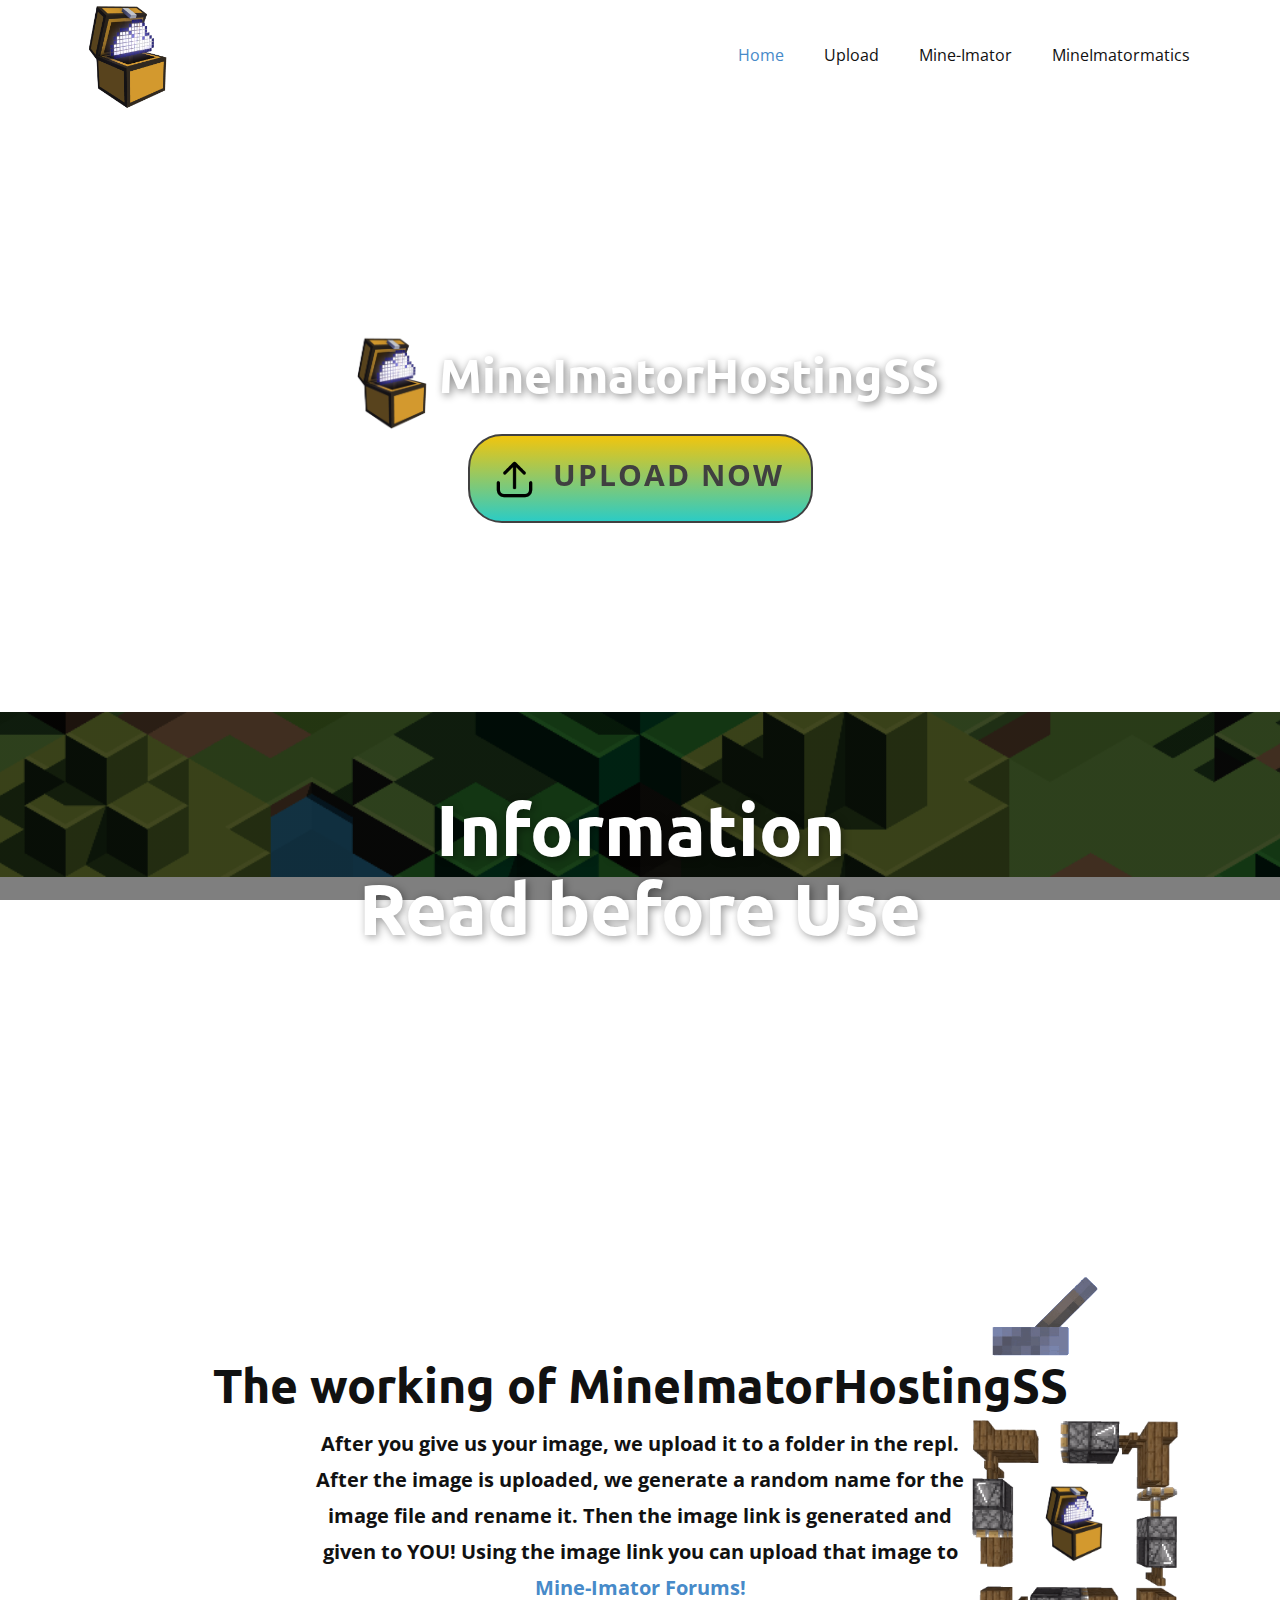
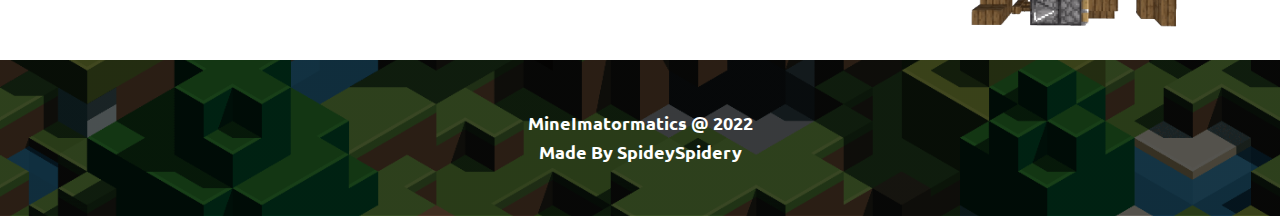
==== commit 5c2f5683: "Update index.html" ====
--- a/index.html
+++ b/index.html
@@ -2,14 +2,12 @@
 <html style="font-size: 16px;" lang="en"><head>
     <meta name="viewport" content="width=device-width, initial-scale=1.0">
     <meta charset="utf-8">
-    <meta name="keywords" content="S, P, I, D, E, Y">
     <meta name="description" content="">
     <title>Home</title>
     <link rel="stylesheet" href="nicepage.css" media="screen">
 <link rel="stylesheet" href="Home.css" media="screen">
     <script class="u-script" type="text/javascript" src="jquery.js" defer=""></script>
     <script class="u-script" type="text/javascript" src="nicepage.js" defer=""></script>
-    <meta name="generator" content="Nicepage 5.2.4, nicepage.com">
     <link id="u-theme-google-font" rel="stylesheet" href="https://fonts.googleapis.com/css?family=Roboto:100,100i,300,300i,400,400i,500,500i,700,700i,900,900i|Open+Sans:300,300i,400,400i,500,500i,600,600i,700,700i,800,800i">
     <link id="u-page-google-font" rel="stylesheet" href="https://fonts.googleapis.com/css?family=Ubuntu:300,300i,400,400i,500,500i,700,700i">
     
@@ -26,8 +24,8 @@
     <meta property="og:title" content="Home">
     <meta property="og:type" content="website">
   </head>
-  <body data-home-page="Home.html" data-home-page-title="Home" class="u-body u-xl-mode" data-lang="en"><header class="u-clearfix u-header u-header" id="sec-0c13"><div class="u-clearfix u-sheet u-sheet-1">
-        <a href="https://nicepage.com" class="u-image u-logo u-image-1" data-image-width="1654" data-image-height="1654">
+  <body class="u-body u-xl-mode" data-lang="en"><header class="u-clearfix u-header u-header" id="sec-0c13"><div class="u-clearfix u-sheet u-sheet-1">
+        <a href="#" class="u-image u-logo u-image-1" data-image-width="1654" data-image-height="1654">
           <img src="images/tryy.png" class="u-logo-image u-logo-image-1">
         </a>
         <nav class="u-menu u-menu-dropdown u-offcanvas u-menu-1">
@@ -114,4 +112,4 @@
         <svg class="u-svg-content" enable-background="new 0 0 551.13 551.13" viewBox="0 0 551.13 551.13" xmlns="http://www.w3.org/2000/svg" id="svg-1d98"><path d="m275.565 189.451 223.897 223.897h51.668l-275.565-275.565-275.565 275.565h51.668z"></path></svg>
     </span>
   
-</body></html>+</body></html>
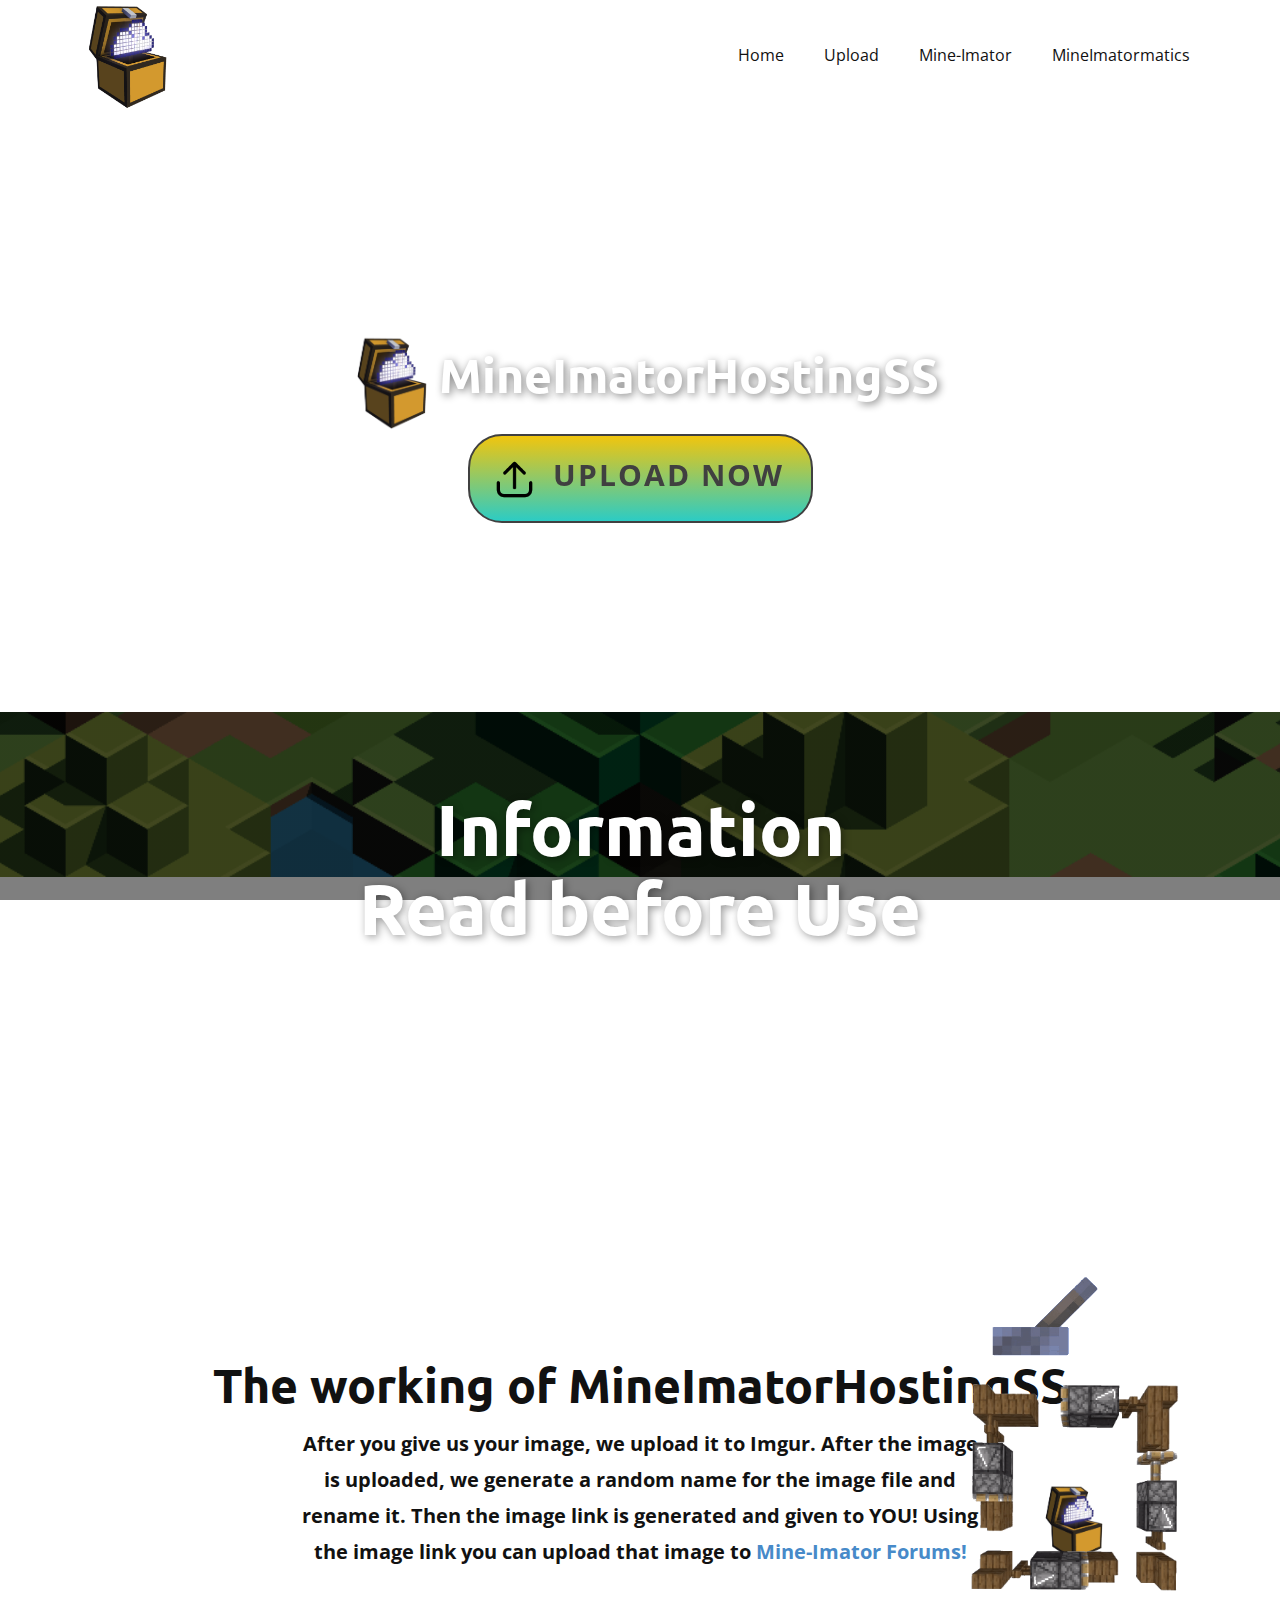
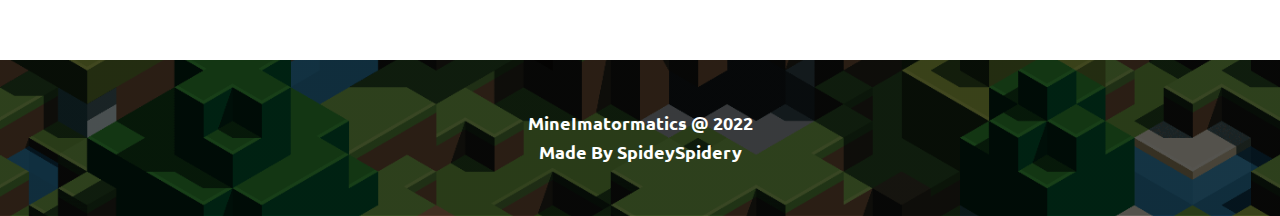
==== commit e0f3e188: "Update index.html" ====
--- a/index.html
+++ b/index.html
@@ -3,7 +3,7 @@
     <meta name="viewport" content="width=device-width, initial-scale=1.0">
     <meta charset="utf-8">
     <meta name="description" content="">
-    <title>Home</title>
+    <title>Home | MineImator HostingSS</title>
     <link rel="stylesheet" href="nicepage.css" media="screen">
 <link rel="stylesheet" href="Home.css" media="screen">
     <script class="u-script" type="text/javascript" src="jquery.js" defer=""></script>
@@ -86,7 +86,7 @@
       <div class="u-clearfix u-sheet u-sheet-1">
         <h1 class="u-custom-font u-font-ubuntu u-hover-feature u-text u-text-default u-title u-text-1" data-animation-name="pulse" data-animation-duration="1000" data-animation-direction=""> Information<br>Read before Use
         </h1>
-        <p class="u-large-text u-text u-text-variant u-text-2"> 1. The hoster should only be used to host images/gifs. No videos or files at the moment.<br>2. Your images are private unless someone has the link. They can also be found in the&nbsp;Main Server(Replit). The hoster is anonymous and it does not track uploader data.<br>3. File names are randomly generated. They contain a mix of alphanumerical letters including '-'.<br>4. Please do not post inappropriate images or copyrighted images.<br>5. The Images will be stored forever.
+        <p class="u-large-text u-text u-text-variant u-text-2"> 1. The hoster should only be used to host images/gifs. No videos or files at the moment.<br>2. Your images are private unless someone has the link. The hoster is anonymous and it does not track uploader data.<br>3. File names are randomly generated. They contain a mix of alphanumerical letters.<br>4. Please do not post inappropriate images or copyrighted images.<br>5. The Images will be stored forever (hopefully XD).
         </p>
       </div>
       
@@ -96,7 +96,7 @@
         <img class="u-hidden-xs u-image u-image-contain u-image-default u-image-1" src="images/output-onlinegiftools.gif" alt="" data-image-width="307" data-image-height="225">
         <h1 class="u-custom-font u-font-ubuntu u-text u-text-default u-text-1"> The working of MineImatorHostingSS</h1>
         <img class="u-hidden-md u-hidden-sm u-hidden-xs u-image u-image-contain u-image-default u-preserve-proportions u-image-2" src="images/tryy.png?rand=a7b8" alt="" data-image-width="1654" data-image-height="1654">
-        <p class="u-text u-text-2"> After you give us your image, we upload it to a folder in the repl. After the image is uploaded, we generate a random name for the image file and rename it. Then the image link is generated and given to&nbsp;<span style="font-weight: 700;">YOU</span>! Using the image link you can upload that image to <a href="https://www.mineimatorforums.com/" class="u-active-none u-border-none u-btn u-button-link u-button-style u-hover-none u-none u-text-palette-1-base u-btn-1" target="_blank">Mine-Imator Forums!</a>
+        <p class="u-text u-text-2"> After you give us your image, we upload it to Imgur. After the image is uploaded, we generate a random name for the image file and rename it. Then the image link is generated and given to&nbsp;<span style="font-weight: 700;">YOU</span>! Using the image link you can upload that image to <a href="https://www.mineimatorforums.com/" class="u-active-none u-border-none u-btn u-button-link u-button-style u-hover-none u-none u-text-palette-1-base u-btn-1" target="_blank">Mine-Imator Forums!</a>
         </p>
         <img class="u-hidden-md u-hidden-sm u-hidden-xs u-image u-image-contain u-image-default u-image-3" src="images/output-onlinegiftools1.gif" alt="" data-image-width="600" data-image-height="589">
       </div>
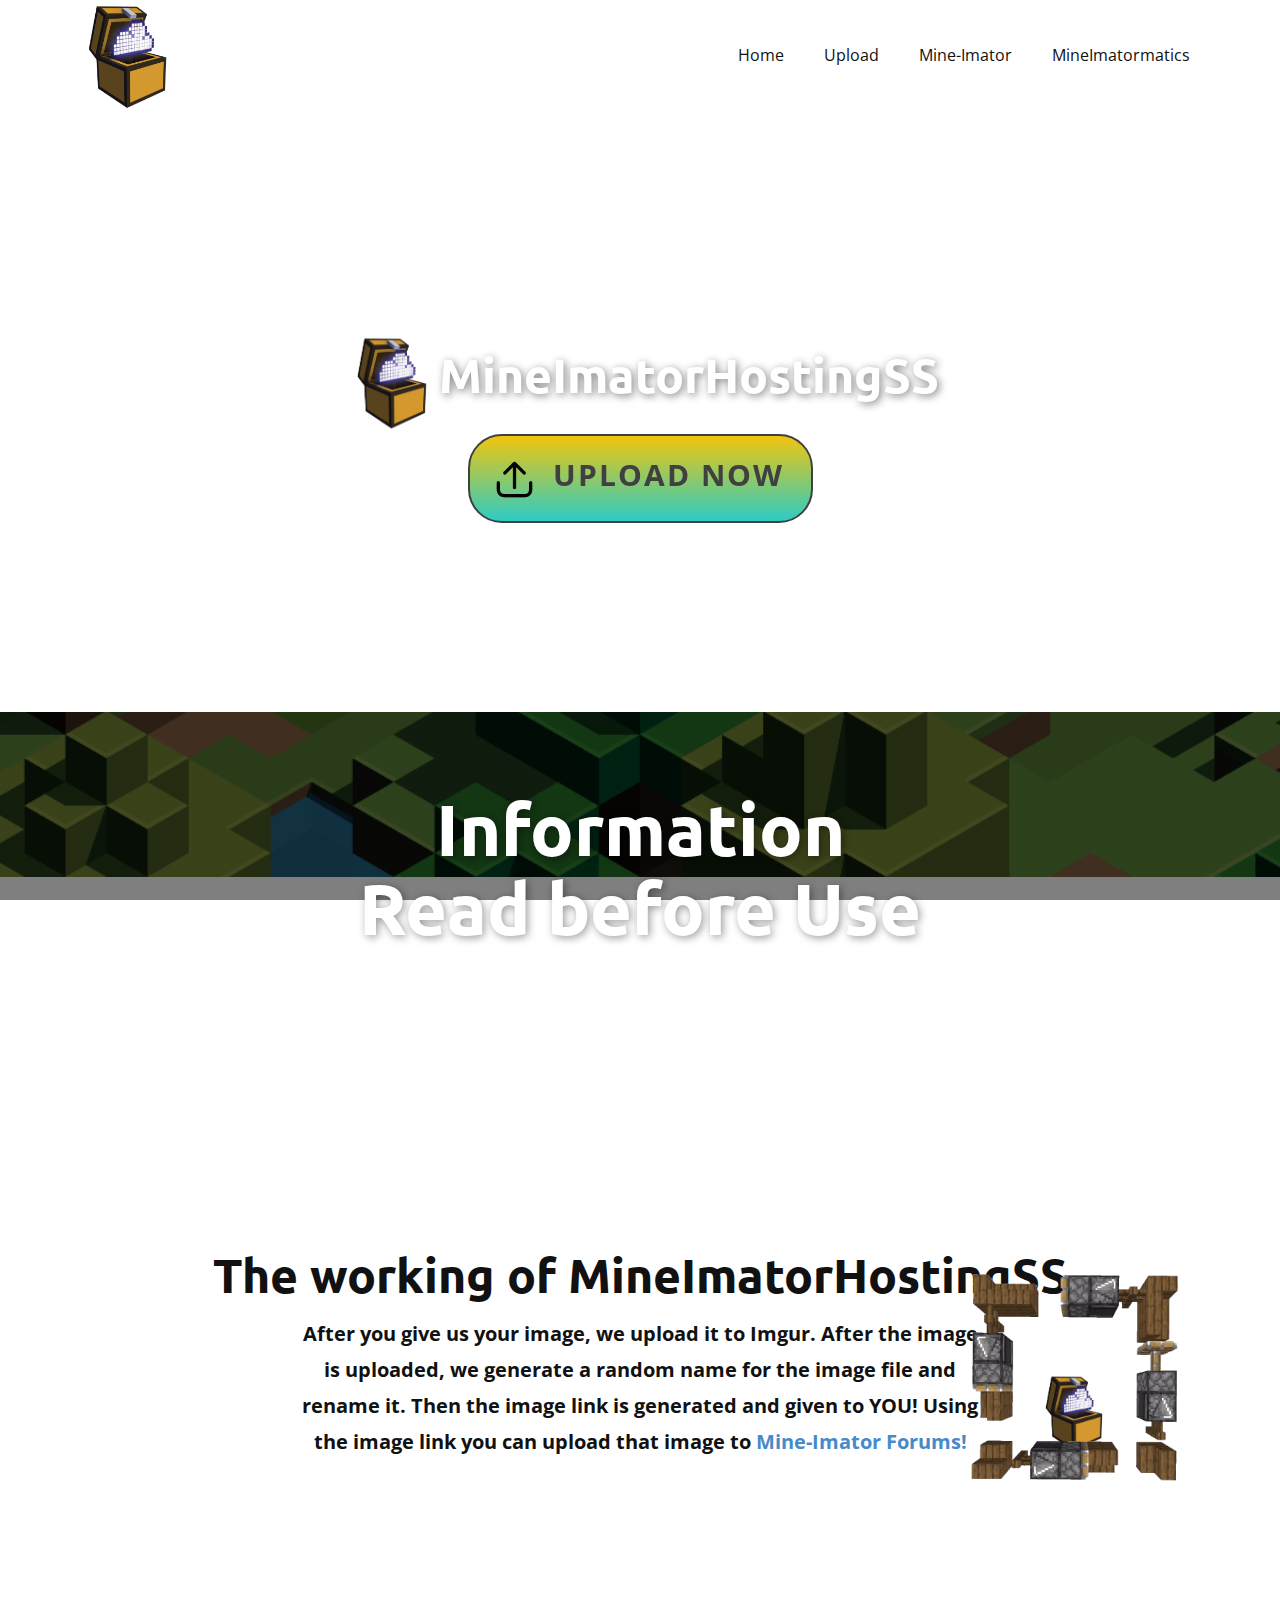
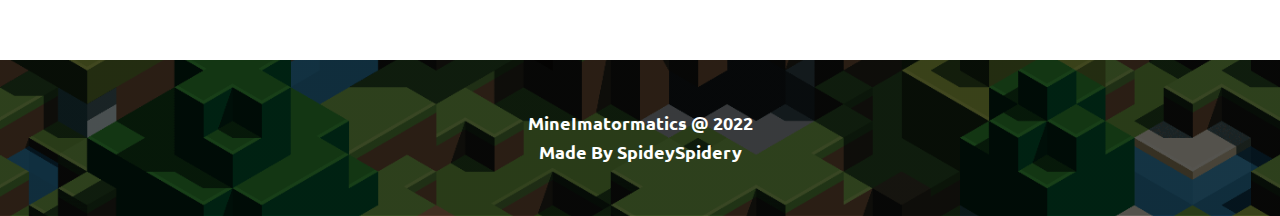
==== commit 7c89de5f: "Update index.html" ====
--- a/index.html
+++ b/index.html
@@ -93,7 +93,7 @@
     </section>
     <section class="u-align-center u-clearfix u-section-3" id="sec-db49">
       <div class="u-clearfix u-sheet u-sheet-1">
-        <img class="u-hidden-xs u-image u-image-contain u-image-default u-image-1" src="images/output-onlinegiftools.gif" alt="" data-image-width="307" data-image-height="225">
+<!--         <img class="u-hidden-xs u-image u-image-contain u-image-default u-image-1" src="images/output-onlinegiftools.gif" alt="" data-image-width="307" data-image-height="225"> -->
         <h1 class="u-custom-font u-font-ubuntu u-text u-text-default u-text-1"> The working of MineImatorHostingSS</h1>
         <img class="u-hidden-md u-hidden-sm u-hidden-xs u-image u-image-contain u-image-default u-preserve-proportions u-image-2" src="images/tryy.png?rand=a7b8" alt="" data-image-width="1654" data-image-height="1654">
         <p class="u-text u-text-2"> After you give us your image, we upload it to Imgur. After the image is uploaded, we generate a random name for the image file and rename it. Then the image link is generated and given to&nbsp;<span style="font-weight: 700;">YOU</span>! Using the image link you can upload that image to <a href="https://www.mineimatorforums.com/" class="u-active-none u-border-none u-btn u-button-link u-button-style u-hover-none u-none u-text-palette-1-base u-btn-1" target="_blank">Mine-Imator Forums!</a>
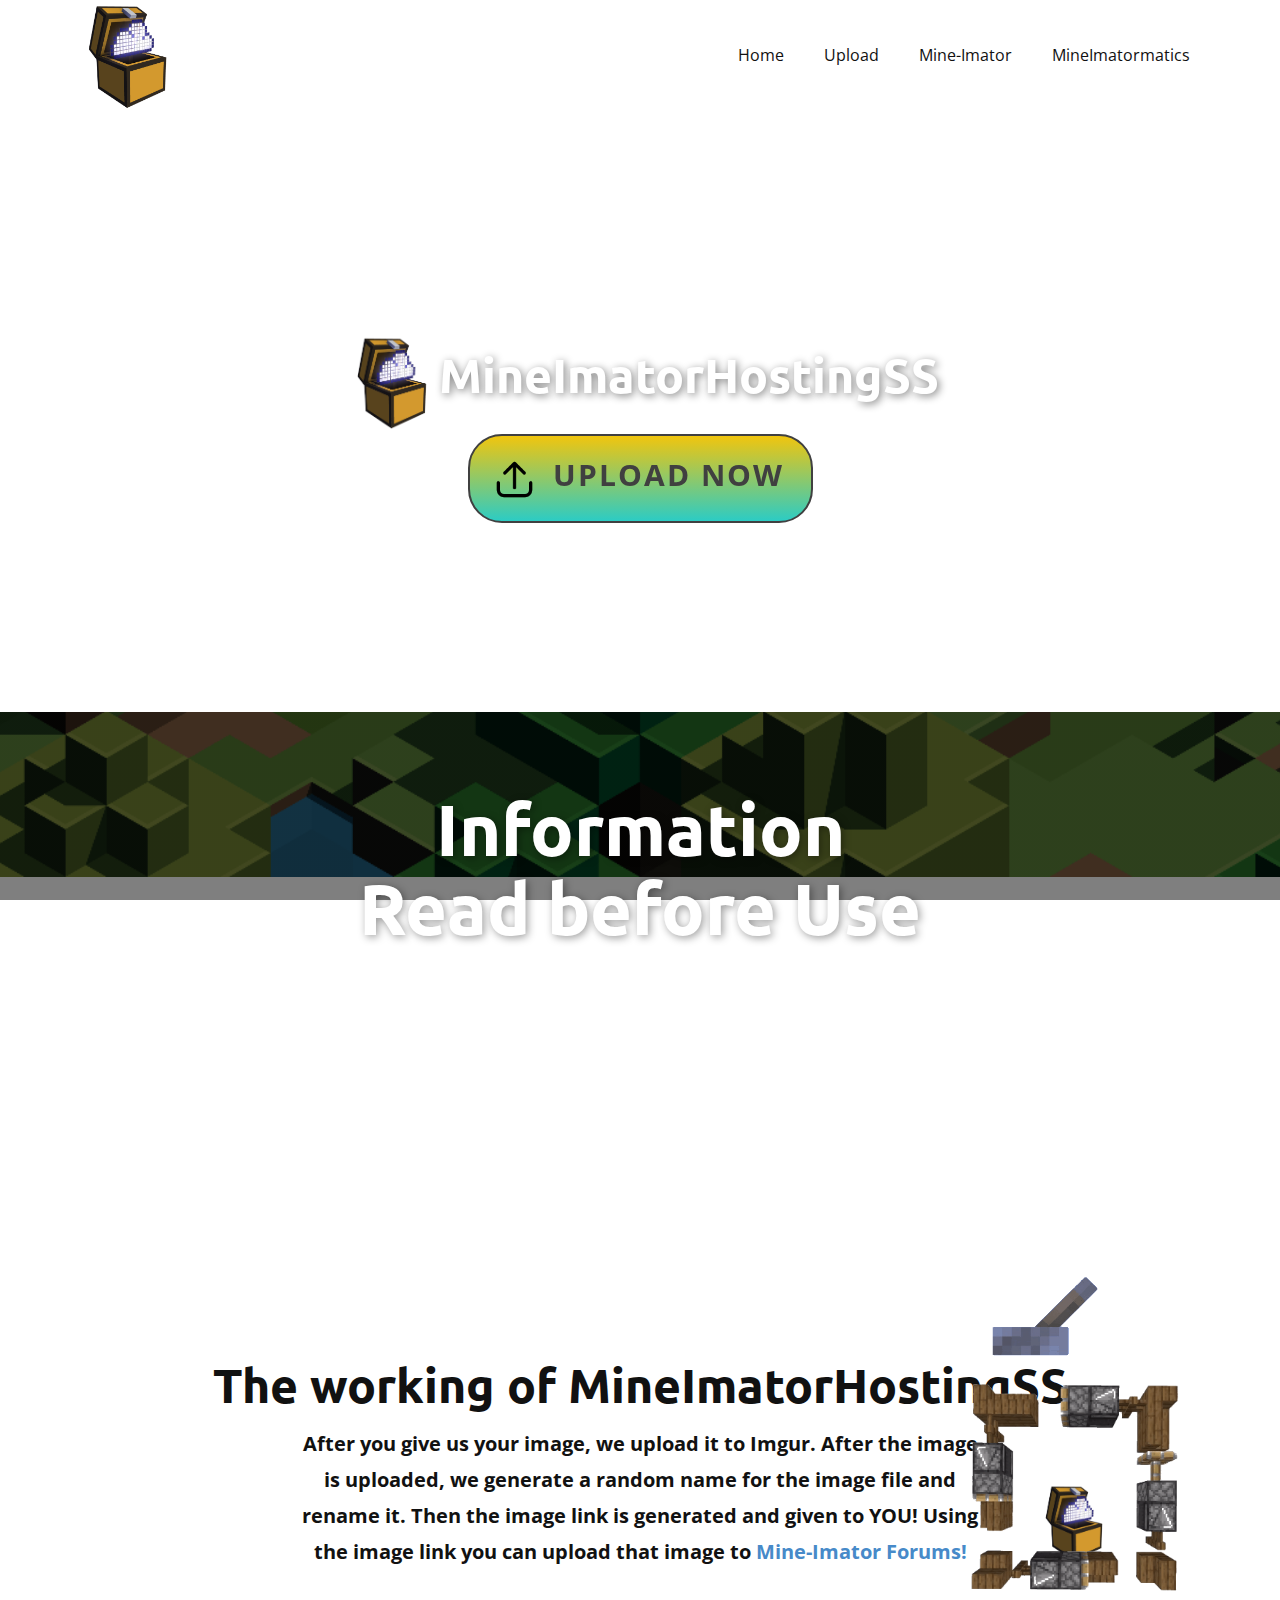
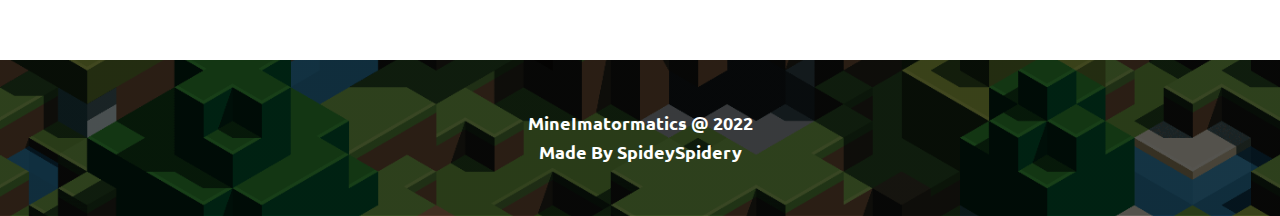
==== commit 29eebb67: "Update index.html" ====
--- a/index.html
+++ b/index.html
@@ -93,7 +93,7 @@
     </section>
     <section class="u-align-center u-clearfix u-section-3" id="sec-db49">
       <div class="u-clearfix u-sheet u-sheet-1">
-<!--         <img class="u-hidden-xs u-image u-image-contain u-image-default u-image-1" src="images/output-onlinegiftools.gif" alt="" data-image-width="307" data-image-height="225"> -->
+        <img class="u-hidden-xs u-image u-image-contain u-image-default u-image-1" src="images/output-onlinegiftools.gif" alt="" data-image-width="307" data-image-height="225">
         <h1 class="u-custom-font u-font-ubuntu u-text u-text-default u-text-1"> The working of MineImatorHostingSS</h1>
         <img class="u-hidden-md u-hidden-sm u-hidden-xs u-image u-image-contain u-image-default u-preserve-proportions u-image-2" src="images/tryy.png?rand=a7b8" alt="" data-image-width="1654" data-image-height="1654">
         <p class="u-text u-text-2"> After you give us your image, we upload it to Imgur. After the image is uploaded, we generate a random name for the image file and rename it. Then the image link is generated and given to&nbsp;<span style="font-weight: 700;">YOU</span>! Using the image link you can upload that image to <a href="https://www.mineimatorforums.com/" class="u-active-none u-border-none u-btn u-button-link u-button-style u-hover-none u-none u-text-palette-1-base u-btn-1" target="_blank">Mine-Imator Forums!</a>
